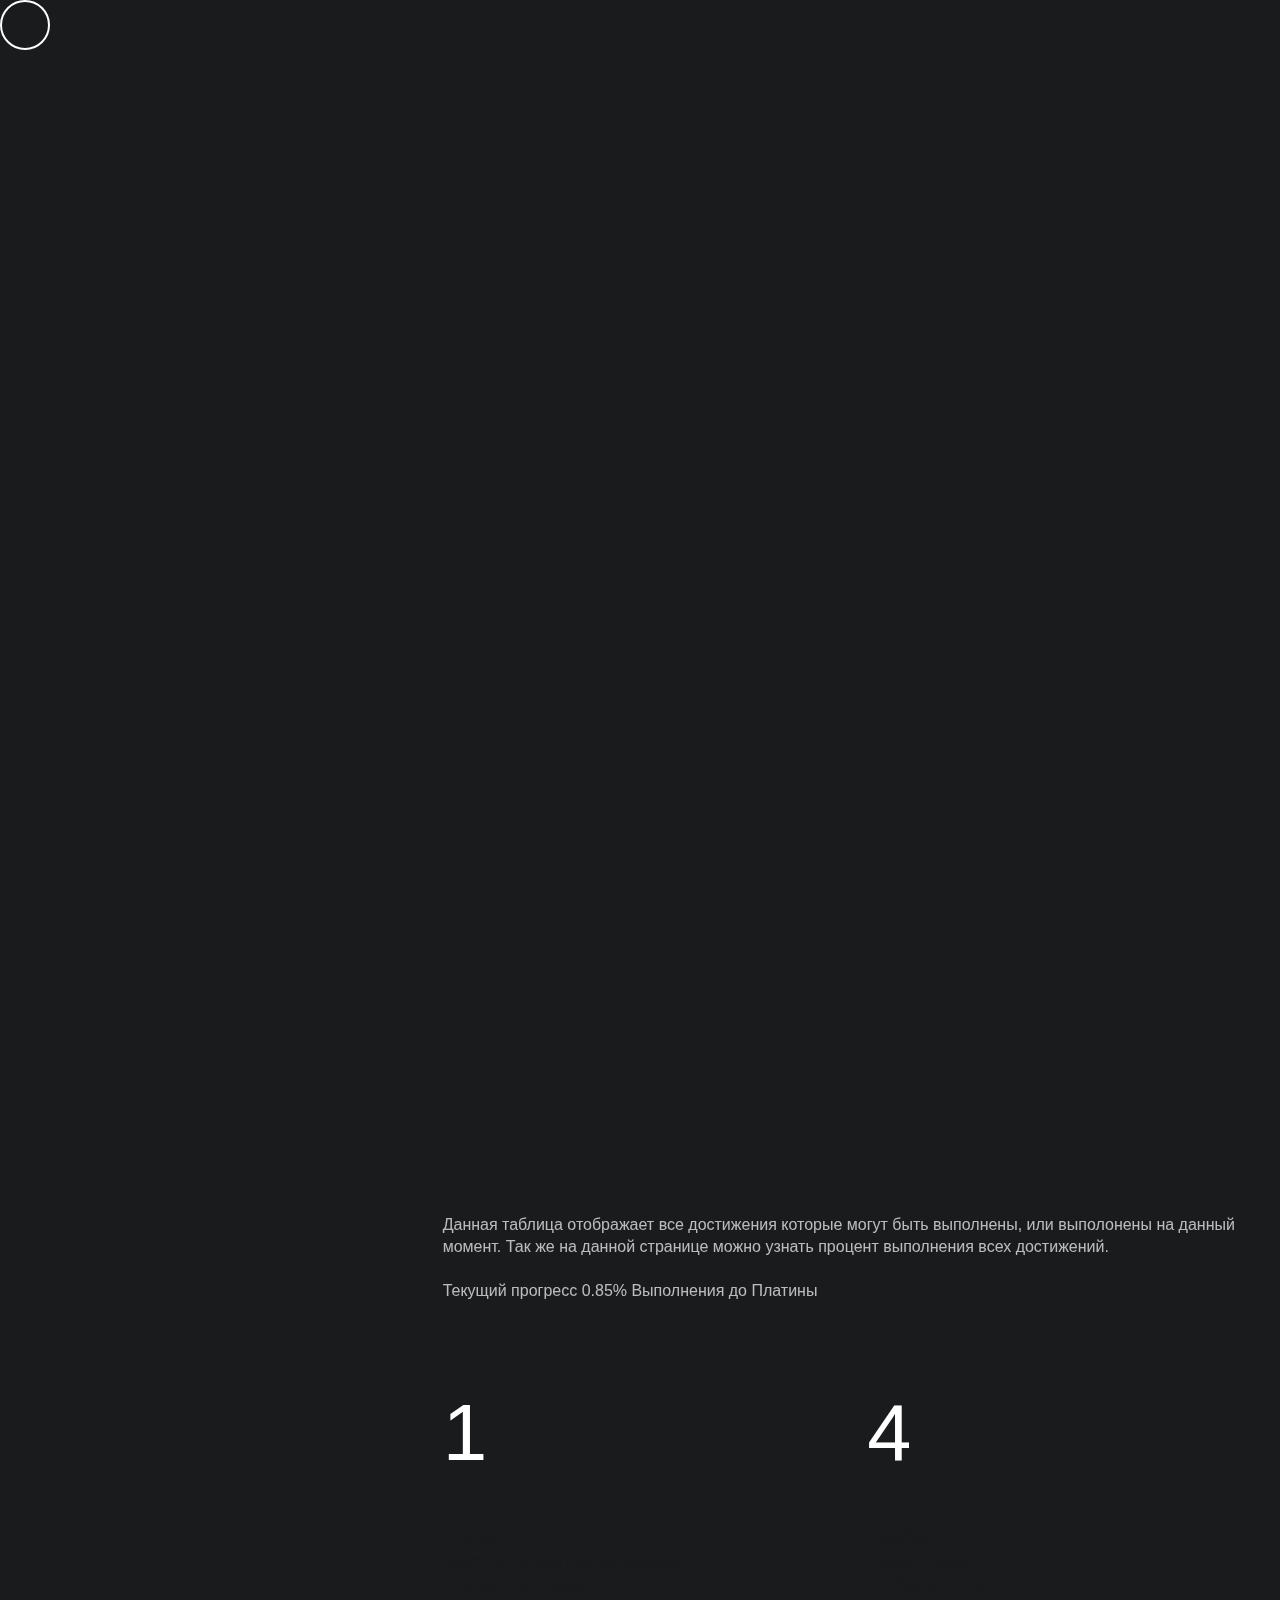
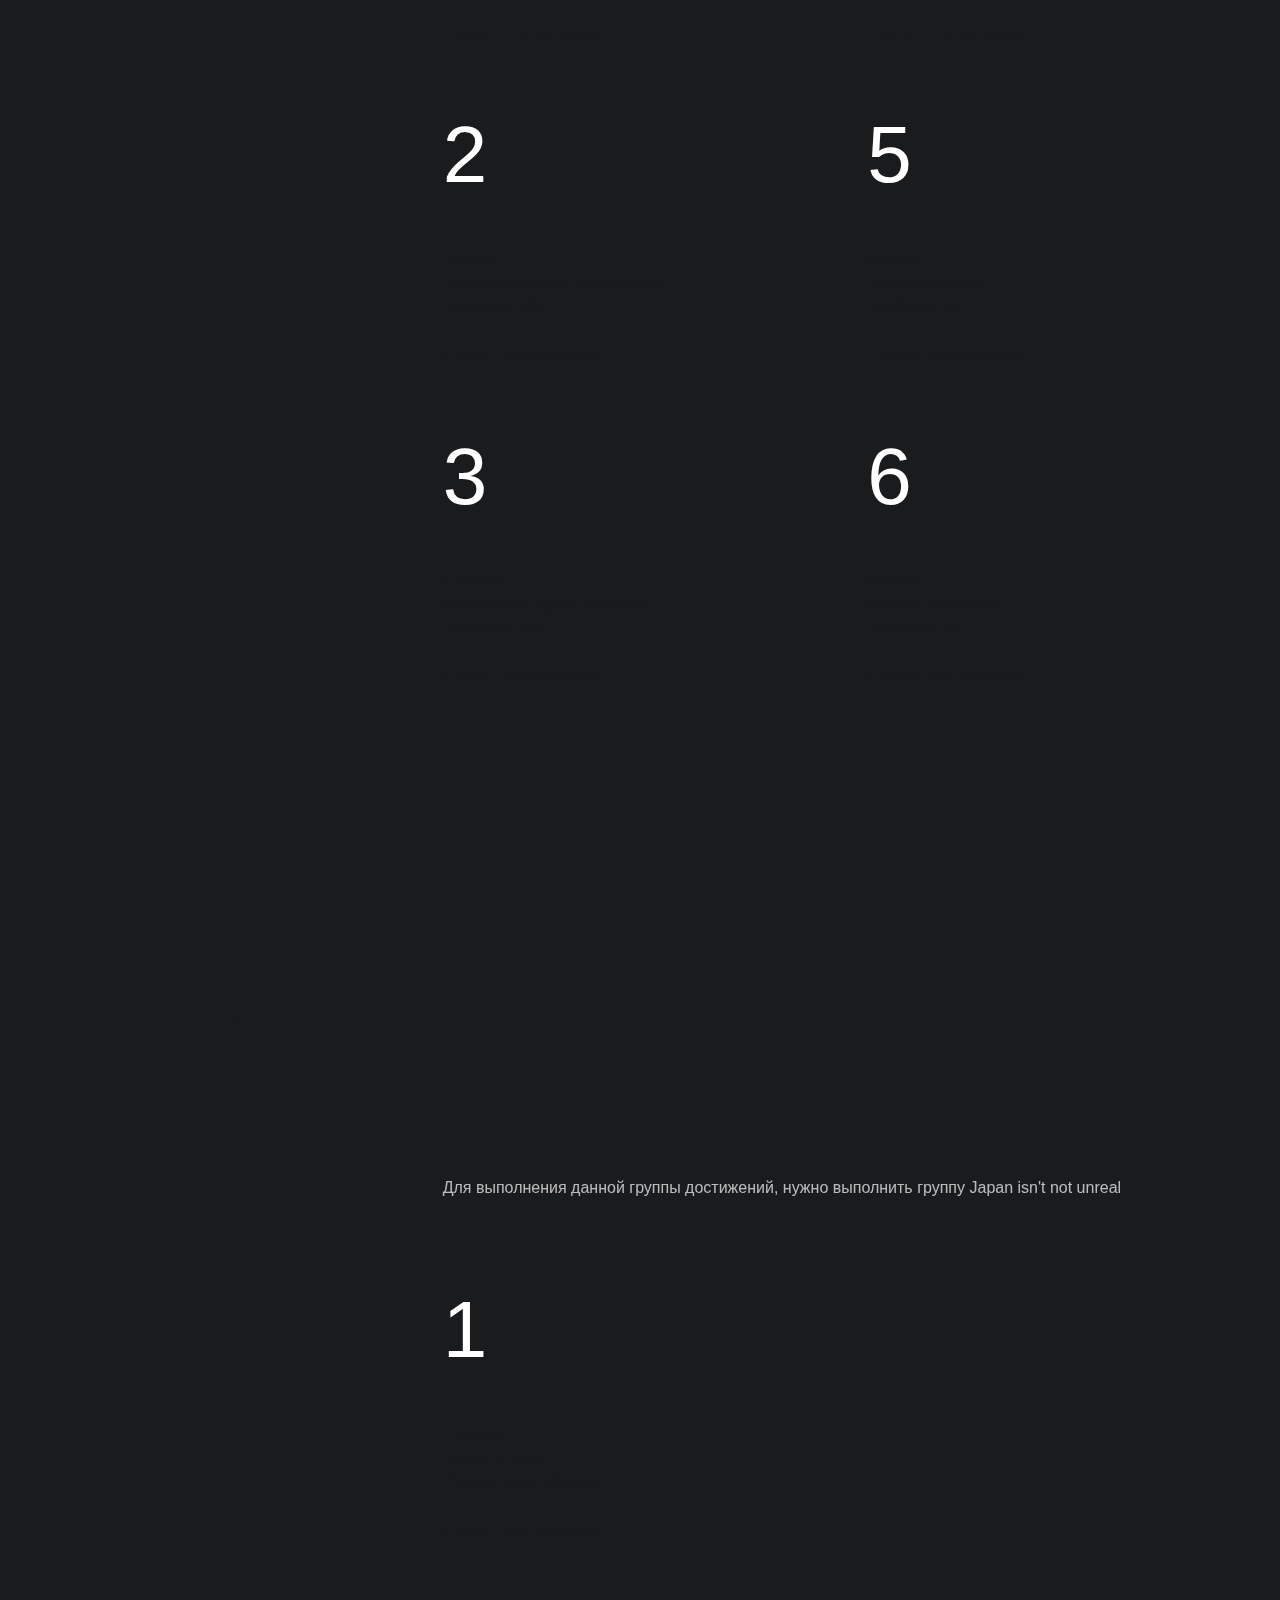
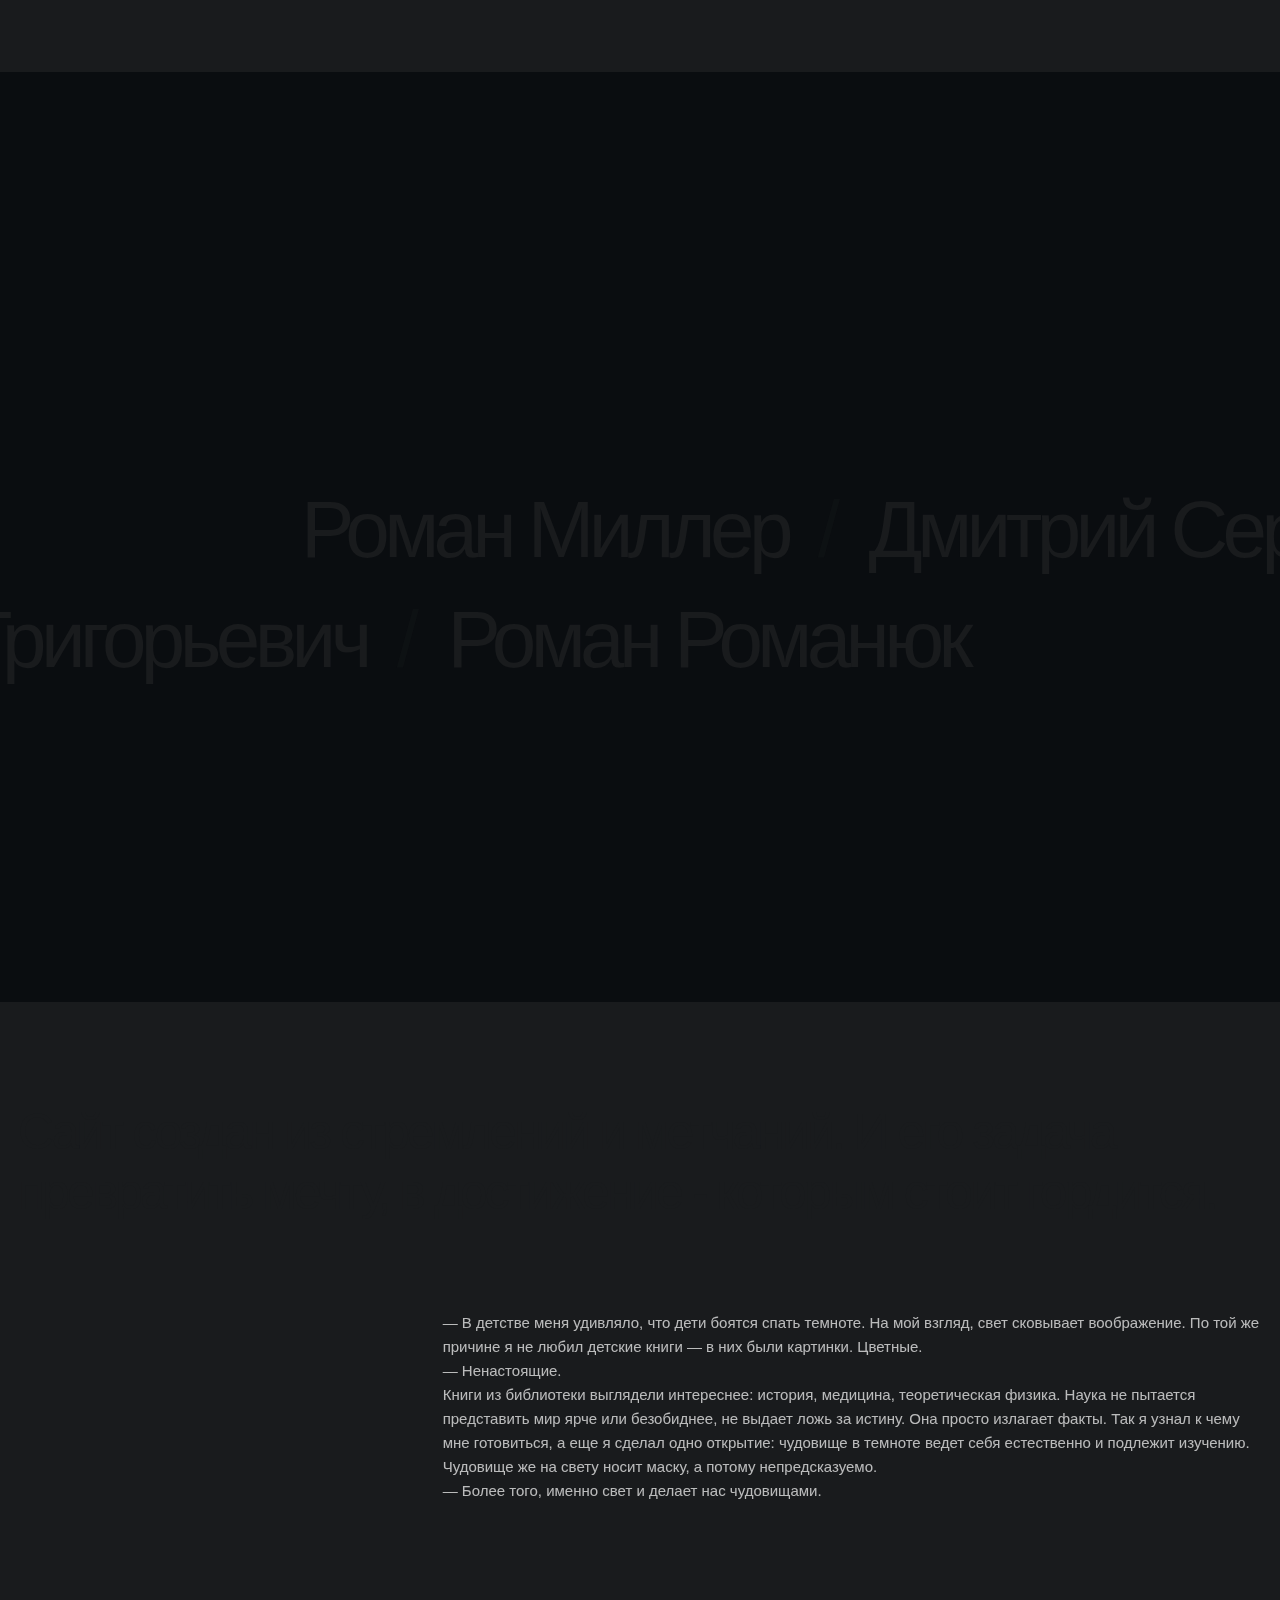
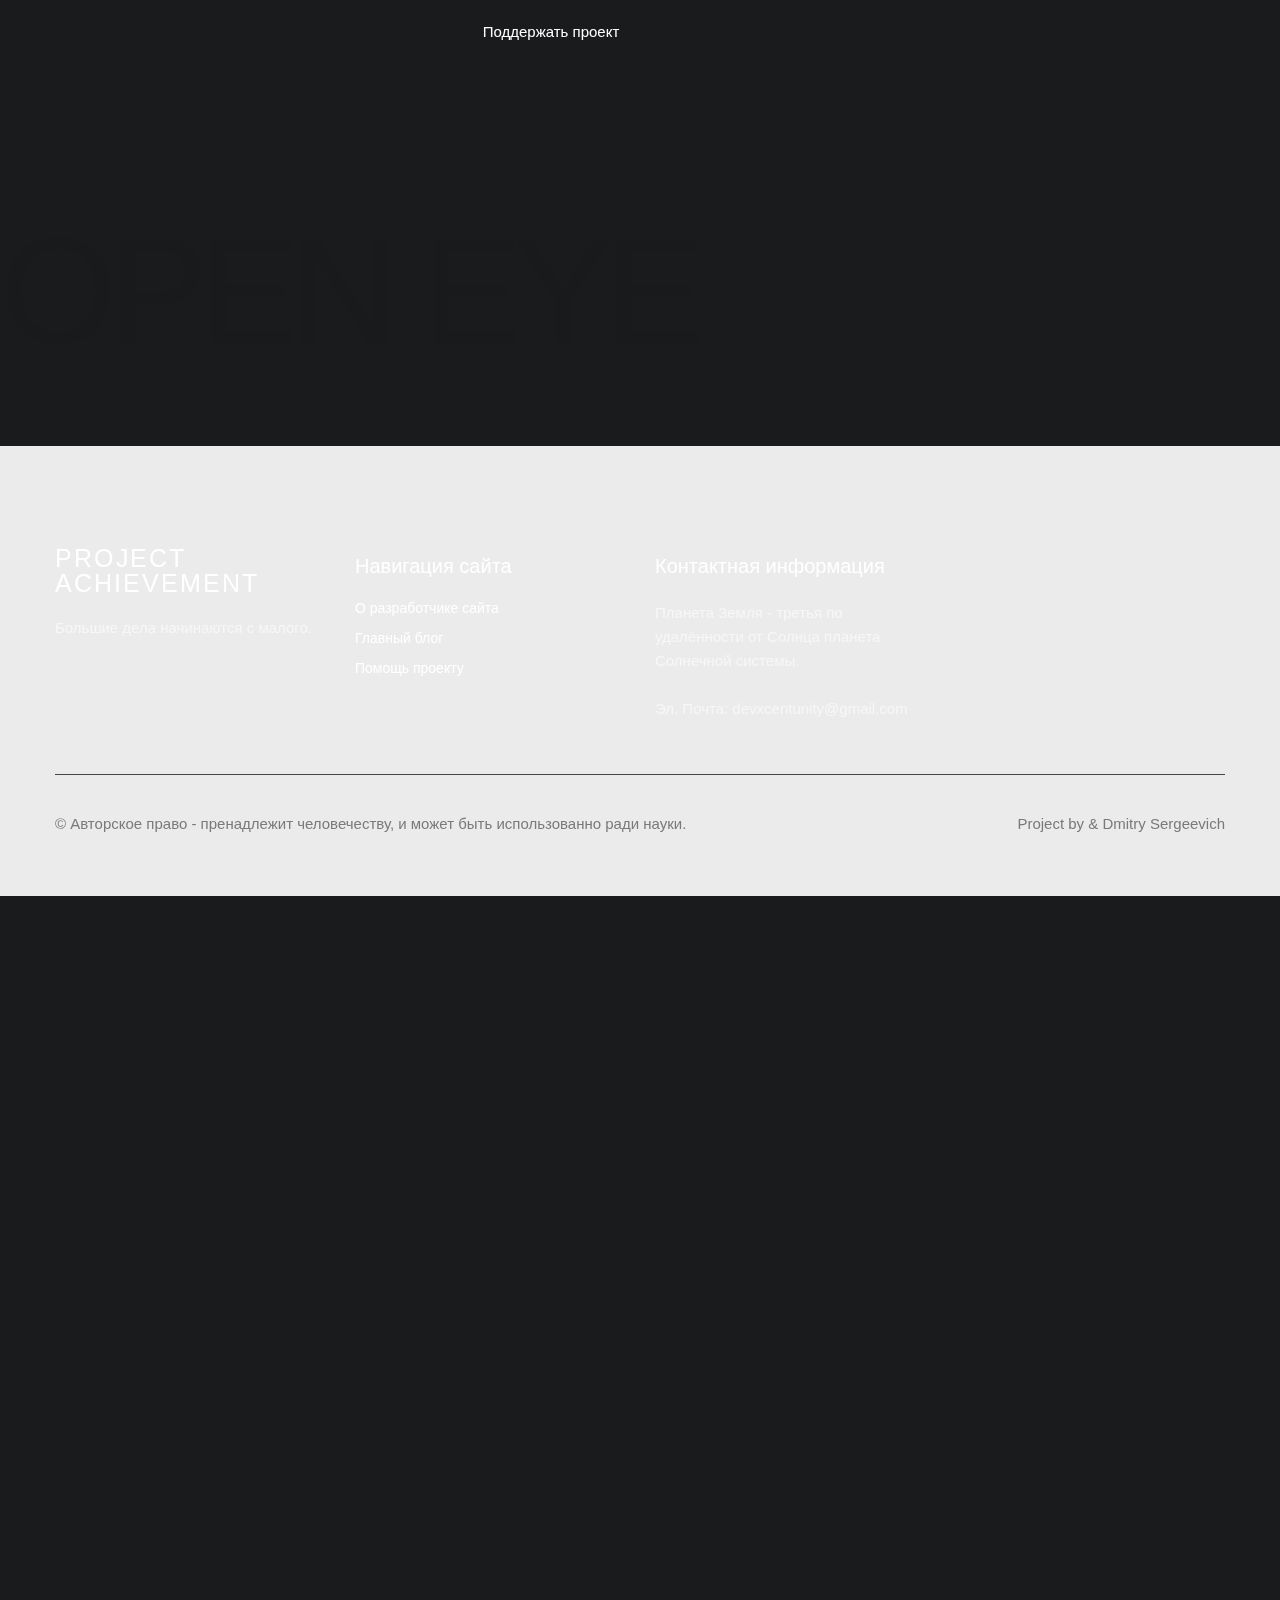
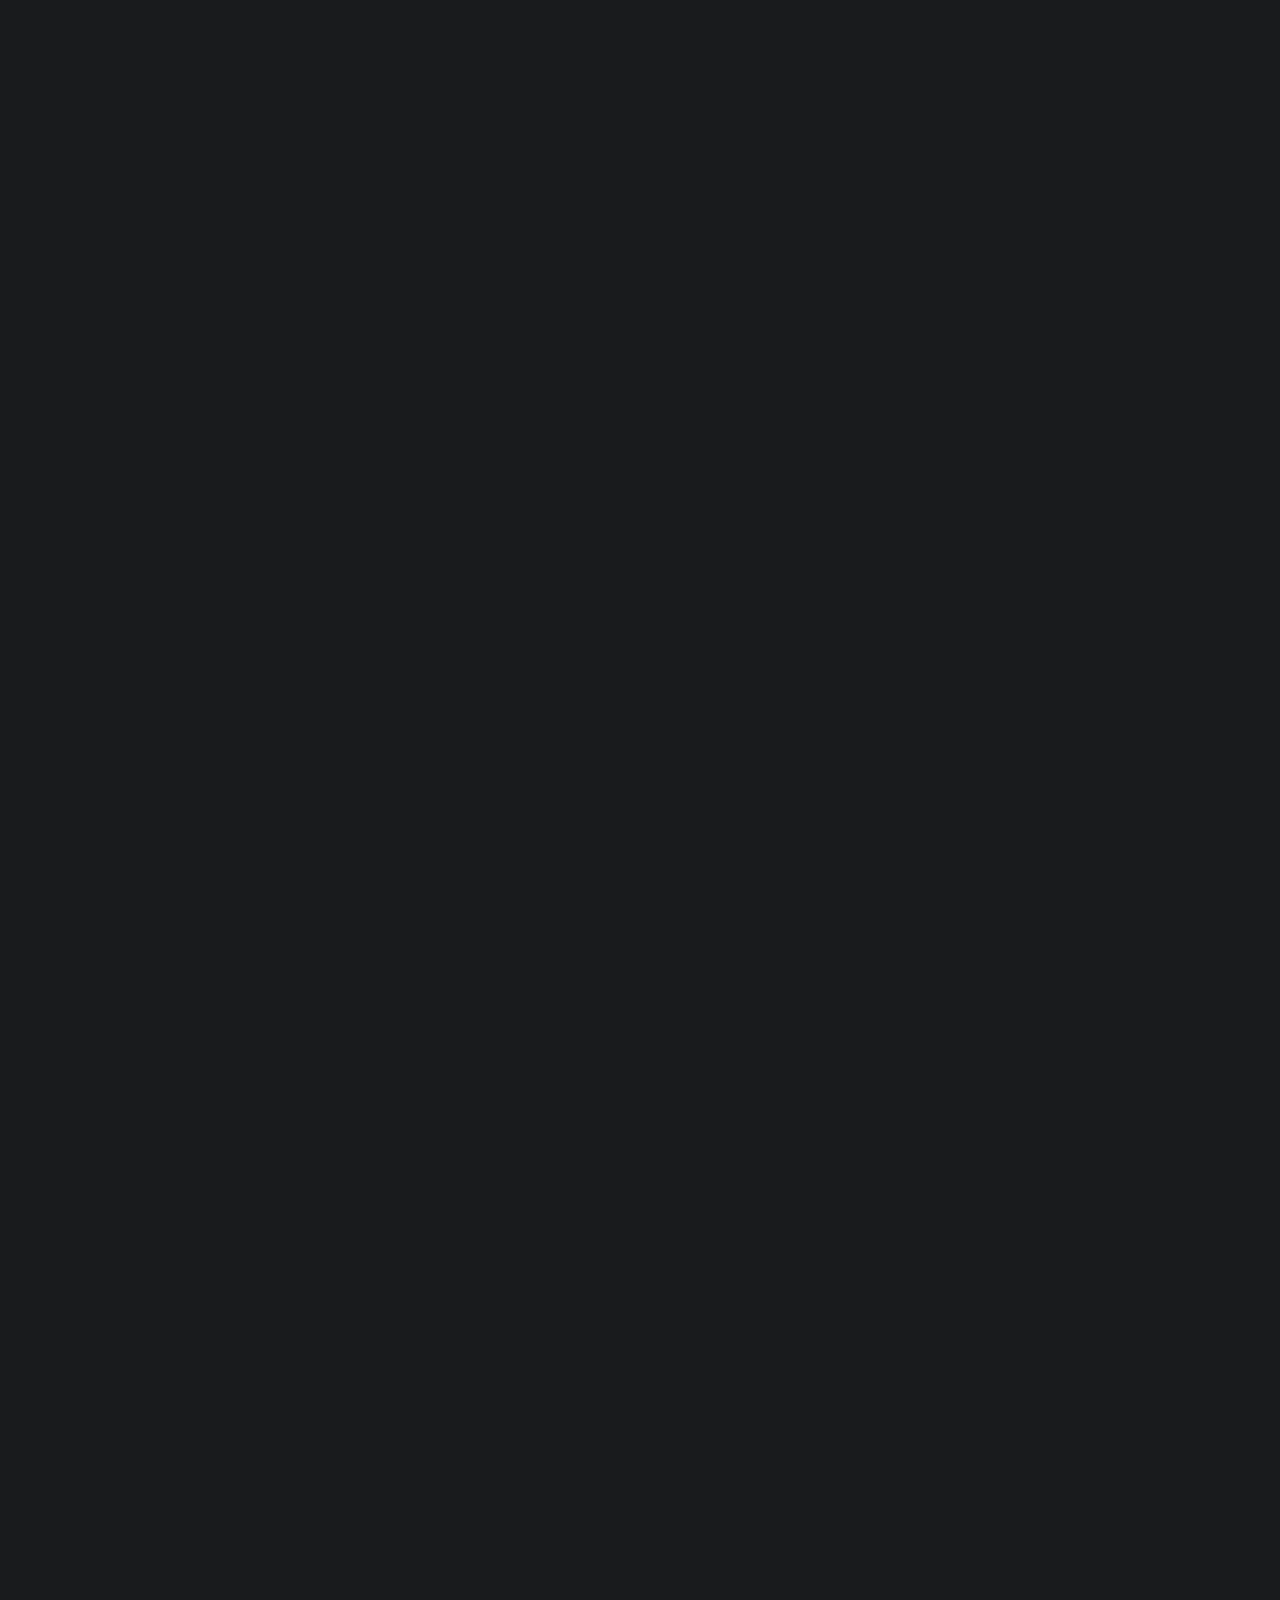
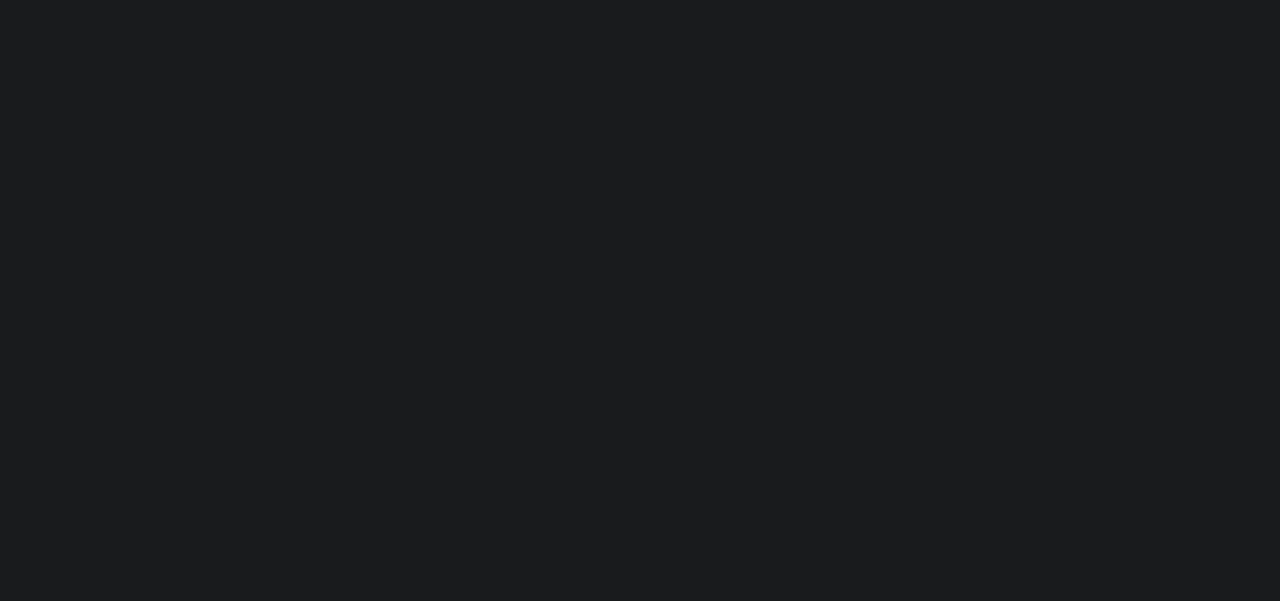
==== index.html @ 823f9129 "Add files via upload" ====
<!DOCTYPE html>
<html lang="en">
<head>
    <meta charset="utf-8">
    <title>Project Achievement</title>
	<link rel="canonical" href="index.html" />

    <meta name="author" content="Ditry Sergeevich">
    <meta name="description" content="Проект Достижение был разработан ради улучшения навыков программирования, а так же для увиличения интереса к своей цели, цель проекта показать людям мое стремление, к развитию и науке. ">
    <meta name="viewport" content="width=device-width, initial-scale=1">

	<meta property="og:locale" content="ru_RU" />
	<meta property="og:type" content="website" />
	<meta property="og:title" content="Project Achievement - или мои достижения в реальной жизни" />
	<meta property="og:description" content="Проект Достижение был разработан ради улучшения навыков программирования, а так же для увиличения интереса к своей цели, цель проекта показать людям мое стремление, к развитию и науке. " />
	<meta property="og:url" content="https://prjapan.github.io/" />
	<meta property="og:site_name" content="Project Achievement" />
	<meta property="og:image" content="images/home.jpg" />
	
    <link href="https://fonts.googleapis.com/css2?family=Saira:wght@100;200;300;400;500;600;700&display=swap" rel="stylesheet">
		<link href="style.css" rel="stylesheet">
		<link href="home.css" rel="stylesheet">
		
	
		
	
    <link rel="shortcut icon" href="images/favicon.png" />
    <link rel="apple-touch-icon" href="images/apple.png" />
	<script async src="https://www.googletagmanager.com/gtag/js?id=G-SWLYX9TBRK"></script>
	 
	<script>
	  window.dataLayer = window.dataLayer || [];
	  function gtag(){dataLayer.push(arguments);}
	  gtag('js', new Date());
	
	  gtag('config', 'G-SWLYX9TBRK');
	</script>
	
	<!-- Google Tag Manager -->
	<script>(function(w,d,s,l,i){w[l]=w[l]||[];w[l].push({'gtm.start':
	new Date().getTime(),event:'gtm.js'});var f=d.getElementsByTagName(s)[0],
	j=d.createElement(s),dl=l!='dataLayer'?'&l='+l:'';j.async=true;j.src=
	'https://www.googletagmanager.com/gtm.js?id='+i+dl;f.parentNode.insertBefore(j,f);
	})(window,document,'script','dataLayer','GTM-MPJGX4Z');</script>
	<!-- End Google Tag Manager -->
</head>
<body data-barba="wrapper" data-cursor="true" data-header-sticky="true" data-menu-style="overlay" data-page-layout="dark" data-header-layout="light" data-menu-layout="dark" data-footer-layout="dark" data-page-loader="true">
    
	<!-- Google Tag Manager (noscript) -->
	<noscript><iframe src="https://www.googletagmanager.com/ns.html?id=GTM-MPJGX4Z"
	height="0" width="0" style="display:none;visibility:hidden"></iframe></noscript>
	<!-- End Google Tag Manager (noscript) -->
	
	<div data-duration="5" class="alioth-page-loader" data-layout="dark">
        <span class="apl-background"></span>
        <div class="apl-count"></div>
    </div>
    <div class="alioth-page-transitions" data-layout="dark">
        <span class="apt-bg"></span>
        <div class="trans-text">Loading, please wait..</div>
    </div>
    <div data-dark-circle="rgba(25,27,29,.6)" data-dark-dot="#191b1d" data-light-circle="hsla(0,0%,100%,.2)" data-light-dot="#fff" id="mouseCursor">
        <div id="cursor"></div>
        <div id="dot"></div>
    </div>
    
    
    <div class="site-header">
        <div class="header-wrapper">
            <div class="site-branding">
                <div class="site-logo">
                    <a>
                        <div class="waviy">
							<span style="--i:1">P</span>
							<span style="--i:2">R</span>
							<span style="--i:3">O</span>
							<span style="--i:4">J</span>
							<span style="--i:5">E</span>
							<span style="--i:6">C</span>
							<span style="--i:7">T</span>
							<br>
                            <span style="--i:8">A</span>
                            <span style="--i:9">C</span>
                            <span style="--i:10">H</span>
                            <span style="--i:11">I</span>
                            <span style="--i:12">E</span>
                            <span style="--i:13">V</span>
                            <span style="--i:14">E</span>
                            <span style="--i:15">M</span>
                            <span style="--i:16">E</span>
							<span style="--i:17">N</span>
							<span style="--i:18">T</span>
                        </div>
                    </a>
                </div>
            </div>
			<div class="menu-toggle">
                <span class="toggle-line"></span>
                <span class="toggle-line"></span>
            </div>
            <div class="site-navigation">
                <span class="sub-back"><i class="icofont-long-arrow-left"></i></span>
                <ul class="menu main-menu">
                    <li class="menu-item"><a>Главная</a></li>
                    <li class="menu-item has-children"><a>Навигация сайта</a>
                        <ul class="sub-menu">
                            <li class="menu-item"><a href="about.html">О Проекте | Project Achievement</a></li>
                            <li class="menu-item"><a href="blog.html">Блог сайта</a></li>
                            <li class="menu-item"><a href="helpful.html">Помощь проекту</a></li>
                        </ul>
                    </li>
					<br>
					<br>
					<br>
					<li class="menu-item has-children"><a>Язык</a>
                        <ul class="sub-menu">
                            <li class="menu-item"><a href="en/index.html">Английский</a></li>
                            <li class="menu-item"><a>Русский</a></li>
                            <li class="menu-item"><a href="ua/index.html">Украинский</a></li>
                            <li class="menu-item"><a href="pl/index.html">Польский</a></li>
                            <li class="menu-item"><a href="ch/index.html">Китайский</a></li>
                            <li class="menu-item"><a href="jp/index.html">Японский</a></li>
                        </ul>
                    </li>
                </ul>
                <div class="menu-widget menu-widget-left">
                    <ul class="social-list">
                        <li><a href="https://t.me/neokatashi/" target="_blank">Telegram</a></li>
                        <!--<li><a href="nonurl" target="_blank">Instagram</a></li>-->
                        <li><a href="blog.html">Blogs</a></li>
                    </ul>
                </div>
                <div class="menu-widget menu-widget-right">
                    <div class="git-button">
                        <a href="blog.html">Open Eye!</a>
                    </div>
                </div>
            </div>
            <div class="header-widgets">
                <div class="header-widget">
                    <div class="header-cta-but">
                        <a data-hover="О Проекте" href="about.html">
                            О Проекте
                        </a>
                    </div>
                </div>
            </div>
        </div>
    </div>
	<div class="noise_effect"></div><div id="page" data-barba="container">
	<div id="content" class="page-content">
		
		
		<div class="section no-margin">
			<div class="wrapper-full no-gap no-margin">
				<div class="c-col-12 no-gap no-margin">
					<div data-animate="true" class="alioth-personal-head">
						<video playsinline autoplay muted loop poster="videos/poster.jpg" id="bgvid">
							<source src="videos/home.mp4" type="video/mp4">
						</video>
						<div class="video_content">
							<div class="aph-name">
								<span class="name-front">my life</span>
							</div>
							<div class="aph-details">
								<div class="aph-welc">Achievements in</div>
								<div class="aph-sub-text">
									Site was developed in 2023, to fulfill the "Achievements in My Life" project. Achievements - that everyone can see. To see and realize how much I want to achieve my goal. 
								</div>
							</div>
							<a class="circular-button scroller">
								<span>Далее<i class="icofont-arrow-down"></i></span>
							</a>
						</div>
					</div>
				</div>
			</div>
		</div>
		

		<div class="section" id="secondSec">
			<div class="wrapper indexing">
				<span class="a-empty-space hide_mobile" style="height: 150px"></span>
				<span class="a-empty-space hide_desktop" style="height: 80px"></span>
				<div class="c-col-12">
					<div class="text-wrapper">
						<h1 class="has-anim medium-title" data-stagger="0.01" data-duration="1.2" data-delay="0" data-animation="linesUp">
							Japan isn't not unreal.
						</h1>
					</div>
				</div>
				<div class="c-col-4 hide_mobile">
				</div>
				<div class="c-col-8">
					<div class="text-wrapper">
						<h6 style="color: rgba(255, 255, 255, .7);" class="has-anim" data-stagger="0.05" data-duration="1.25" data-delay="1" data-animation="linesUp">
							Данная таблица отображает все достижения которые могут быть выполнены, или выполонены на данный момент. Так же на данной странице можно узнать процент выполнения всех достижений.
							<br><br>Текущий прогресс 0.85%
							Выполнения до Платины
						</h6>
					</div>
					<span class="a-empty-space" style="height: 30px"></span>
					<span data-color="hsla(0,0%,100%,.4)" data-anim="true" class="alioth-seperator"></span>
					<span class="a-empty-space" style="height: 30px"></span>
				</div>
				<div class="c-col-4 hide_mobile">
				</div>
				<div class="c-col-4">
					<div data-delay="0" class="a-number-counter">
						<div class="ac-number">1</div>
						<span class="ac-sign"></span>
						<div class="ac-title">Платина<br>Красное солнце над фудзиямой.<br>"Собрать все деньги"<br><br>Статус : Не получено</div>
					</div>
					<span class="a-empty-space counter_empty_height"></span>
					<div data-delay="0" class="a-number-counter">
						<div class="ac-number">2</div>
						<span class="ac-sign"></span>
						<div class="ac-title">Золото<br>Надежда умирает последней.<br>"Собрать 50%"<br><br>Статус : Не получено</div>
					</div>
					<span class="a-empty-space counter_empty_height"></span>
					<div data-delay="0" class="a-number-counter">
						<div class="ac-number">3</div>
						<span class="ac-sign"></span>
						<div class="ac-title">Серебро<br>И восстанет душа из пепла.<br>"Собрать 25%"<br><br>Статус : Не получено</div>
					</div>
				</div>
				<div class="c-col-4">
					<div data-delay="0" class="a-number-counter">
						<div class="ac-number">4</div>
						<span class="ac-sign"></span>
						<div class="ac-title">Серебро<br>Время - деньги.<br>"Собрать 12,5%"<br><br>Статус : Не получено</div>
					</div>
					<span class="a-empty-space counter_empty_height"></span>
					<div data-delay="0" class="a-number-counter">
						<div class="ac-number">5</div>
						<span class="ac-sign"></span>
						<div class="ac-title">Бронза<br>Самое сложное.<br>"Собрать 5%"<br><br>Статус : Не получено</div>
					</div>
					<span class="a-empty-space counter_empty_height"></span>
					<div data-delay="0" class="a-number-counter">
						<div class="ac-number">6</div>
						<span class="ac-sign"></span>
						<div class="ac-title">Бронза<br>Начало положено.<br>"Собрать 1%"<br><br>Статус : Не получено</div>
					</div>
				</div>
			</div>
		</div>

		<div class="section" id="secondSec">
			<div class="wrapper indexing">
				<span class="a-empty-space hide_mobile" style="height: 150px"></span>
				<span class="a-empty-space hide_desktop" style="height: 80px"></span>
				<div class="c-col-12">
					<div class="text-wrapper">
						<h1 class="has-anim medium-title" data-stagger="0.01" data-duration="1.2" data-delay="0" data-animation="linesUp">
							What now ?
						</h1>
					</div>
				</div>
				<div class="c-col-4 hide_mobile">
				</div>
				<div class="c-col-8">
					<div class="text-wrapper">
						<h6 style="color: rgba(255, 255, 255, .7);" class="has-anim" data-stagger="0.05" data-duration="1.25" data-delay="1" data-animation="linesUp">
							<br><br>Для выполнения данной группы достижений, нужно выполнить группу Japan isn't not unreal
						</h6>
					</div>
					<span class="a-empty-space" style="height: 30px"></span>
					<span data-color="hsla(0,0%,100%,.4)" data-anim="true" class="alioth-seperator"></span>
					<span class="a-empty-space" style="height: 30px"></span>
				</div>
				<div class="c-col-4 hide_mobile">
				</div>
				<div class="c-col-4">
					<div data-delay="0" class="a-number-counter">
						<div class="ac-number">1</div>
						<span class="ac-sign"></span>
						<div class="ac-title">Платина<br>Triage at dawn.<br>"Прилететь в Японию"<br><br>Статус : Не получено</div>
					</div>
				</div>
			</div>
		</div>

		<div class="section home_portfolio_section hide_mobile">
			<div class="wrapper-full no-margin indexing">
				<div class="c-col-12 no-gap">
					<div class="portfolio-showcase showcase-wall" data-barba-namespace="sc-wall">
						<div class="wall-projects">
							<div class="wall-projects-top">
								
								<div class="wall-project">
									<a href="index.html#">
										<div class="project-title">Роман Миллер</div>
									</a>
									<div class="project-image">
										<img alt="img" src="images/games/8.jpg">
									</div>
									<!--<div class="project-image">
										<div class="showcase-video" data-plyr-provider="vimeo" data-plyr-embed-id="698845713"></div>
									</div>-->
								</div>
								
								<div class="wall-project">
									<a href="index.html#">
										<div class="project-title">Дмитрий Сергеевич</div>
									</a>
									<div class="project-image">
										<img alt="img" src="images/games/1.jpg">
									</div>
								</div>

								<div class="wall-project">
									<a href="index.html#">
										<div class="project-title">Сергей Нечаев</div>
									</a>
									<div class="project-image">
										<img alt="img" src="images/games/2.jpg">
									</div>
								</div>

								<div class="wall-project">
									<a href="index.html#">
										<div class="project-title">Алексей Волинец</div>
									</a>
									<div class="project-image">
										<img alt="jpg" src="images/games/3.jpg">
									</div>
								</div>

								<div class="wall-project">
									<a href="index.html#">
										<div class="project-title">Андрей Иванов</div>
									</a>
									<div class="project-image">
										<img alt="jpg" src="images/games/4.jpg">
									</div>
								</div>

								

							</div>
							<div class="wall-projects-bottom">
								
								<div class="wall-project">
									<a href="index.html#">
										<div class="project-title">Николай Юрьевич</div>
									</a>
									<div class="project-image">
										<img alt="jpg" src="images/games/5.jpg">
									</div>
								</div>
								
								<div class="wall-project">
									<a href="index.html#">
										<div class="project-title">Иван Мельник</div>
									</a>
									<div class="project-image">
										<img alt="jpg" src="images/games/6.jpg">
									</div>
								</div>

								
								<div class="wall-project">
									<a href="index.html#">
										<div class="project-title">Юрий Привалов</div>
									</a>
									<div class="project-image">
										<img alt="jpg" src="images/games/7.jpg">
									</div>
								</div>

								<div class="wall-project">
									<a href="index.html#">
										<div class="project-title">Алексей Григорьевич</div>
									</a>
									<div class="project-image">
										<img alt="jpg" src="images/games/10.jpg">
									</div>
								</div>

								<div class="wall-project">
									<a href="index.html#">
										<div class="project-title">Роман Романюк</div>
									</a>
									<div class="project-image">
										<img alt="jpg" src="images/games/9.jpg">
									</div>
								</div>
								



							</div>
						</div>
						<div class="wall-images"></div>
					</div>
				</div>
			</div>
		</div>

		<div class="section">
			<div class="wrapper indexing">
				<div class="c-col-12">
					<div class="text-wrapper">
						<h1 class="has-anim small-title" data-stagger="0.01" data-duration="1.2" data-delay="0" data-animation="linesUp">
							Сайт создан из стремлений и метчаний. И его задача превратить мечту, в достижение - которым стоит гордится.
						</h1>
					</div>
				</div>
				<div class="c-col-4 hide_mobile">
				</div>
				<div class="c-col-8">
					<div class="text-wrapper">
						<p style="color: rgba(255, 255, 255, .7);" class="has-anim" data-stagger="0.05" data-duration="1.25" data-delay="1" data-animation="linesUp">
							— В детстве меня удивляло, что дети боятся спать темноте. На мой взгляд, свет сковывает воображение. По той же причине я не любил детские книги — в них были картинки. Цветные.
                            <br>— Ненастоящие.
                            <br>Книги из библиотеки выглядели интереснее: история, медицина, теоретическая физика. Наука не пытается представить мир ярче или безобиднее, не выдает ложь за истину. Она просто излагает факты. Так я узнал к чему мне готовиться, а еще я сделал одно открытие: чудовище в темноте ведет себя естественно и подлежит изучению. Чудовище же на свету носит маску, а потому непредсказуемо.
                            <br>— Более того, именно свет и делает нас чудовищами.
						</p>
						<!--<span class="a-empty-space hide_desktop" style="height: 20px"></span>-->
					</div>
					<span class="a-empty-space" style="height: 30px"></span>
					<span data-color="hsla(0,0%,100%,.4)" data-anim="true" class="alioth-seperator"></span>
					<span class="a-empty-space" style="height: 30px"></span>

					<div class="a-button style_1"><span class="button-overlay" style="top: 1467px; left: 27px; height: 0%; width: 0%;"></span>
						<a href="https://send.monobank.ua/jar/AA94dJri2L">Поддержать проект</a>
						<i class="icofont-arrow-right"></i>
					</div> 
				</div>


			</div>
		</div>


		<div class="section">
			<div class="wrapper-full no-margin indexing">
				<div class="c-col-12 no-gap no-margin">
					<div class="alioth-page-nav">
						<a>
							<div class="page-title">OPEN EYE</div>
							<!--<div class="page-sub-title">Request for a Quotation</div>-->
						</a>
					</div>
				</div>
			</div>
		</div>


	</div>
</div>
    <div id="footer" class="site-footer section">
        <div class="wrapper indexing">
            <div class="c-col-3 footer-widget footer_brand">
                <div class="footer-logo">
                    <a>
                        <div class="waviy">
							<span style="--i:1">P</span>
							<span style="--i:2">R</span>
							<span style="--i:3">O</span>
							<span style="--i:4">J</span>
							<span style="--i:5">E</span>
							<span style="--i:6">C</span>
							<span style="--i:7">T</span>
							<br>
                            <span style="--i:8">A</span>
                            <span style="--i:9">C</span>
                            <span style="--i:10">H</span>
                            <span style="--i:11">I</span>
                            <span style="--i:12">E</span>
                            <span style="--i:13">V</span>
                            <span style="--i:14">E</span>
                            <span style="--i:15">M</span>
                            <span style="--i:16">E</span>
							<span style="--i:17">N</span>
							<span style="--i:18">T</span>
                        </div>
                    </a>
                </div>
                <p style="color: rgba(255, 255, 255, .6);">
                    Большие дела начинаются с малого.
                </p>
            </div>

			<div class="c-col-3 footer-widget">
                <p class="footer_widget_title">
                    Навигация сайта
                </p>
                <div class="social-list-widget">
                    <ul>
                        <li><a href="contact.html">О разработчике сайта</a></li>
                        <li><a href="blog.html">Главный блог</a></li>
                        <li><a href="helpful.html">Помощь проекту</a></li>
                    </ul>
                </div>
            </div>

			<div class="c-col-3 footer-widget">
                <p class="footer_widget_title">
                    Контактная информация
                </p>
                <p style="color: rgba(255, 255, 255, .6);">
                    Планета Земля - третья по удалённости от Солнца планета Солнечной системы.
                    <br><br>
                    Эл. Почта: devxcentunity@gmail.com
                </p>
            </div>

            <div class="c-col-12 footer_credit_container">
                <hr>
            </div>
            <div class="c-col-8 footer_credit_left">
                <p>&copy; Авторское право - пренадлежит человечеству, и может быть использованно ради науки. </p>
            </div>
            <div class="c-col-4 footer_credit_right">
                <p>
                    <a href="https://t.me/neokatashi/" target="_blank">Project by</a> & 
                    <a href="https://t.me/neokatashi/" target="_blank">Dmitry Sergeevich</a>
                </p>
            </div>


        </div>

    </div>
	<link href="css/plugins.css" rel="stylesheet">
	<script src="js/jquery.min.js"></script>
    <script src="js/plugins.js"></script>
    <script src="js/barba.js"></script>
    <script src="js/gsap.js"></script>
    <script src="js/scripts.js"></script>
      
</body>
</html>
---- style.css ----
html,
body,
div,
span,
applet,
object,
iframe,
h1,
h2,
h3,
h4,
h5,
h6,
p,
blockquote,
pre,
a,
abbr,
acronym,
address,
big,
cite,
code,
del,
dfn,
em,
img,
ins,
kbd,
q,
s,
samp,
small,
strike,
strong,
sub,
sup,
tt,
var,
b,
u,
i,
center,
dl,
dt,
dd,
ol,
ul,
li,
fieldset,
form,
label,
legend,
table,
caption,
tbody,
tfoot,
thead,
tr,
th,
td,
article,
aside,
canvas,
details,
embed,
figure,
figcaption,
footer,
header,
hgroup,
menu,
nav,
output,
ruby,
section,
summary,
time,
mark,
audio,
video {
    margin: 0;
    padding: 0;
    border: 0;
    font-size: 100%;
    font: inherit;
    vertical-align: baseline;
}

/* HTML5 display-role reset for older browsers */
article,
aside,
details,
figcaption,
figure,
footer,
header,
hgroup,
menu,
nav,
section {
    display: block;
}

a{
outline:none !important;
}

body {
    line-height: 1;

}

.initial_display, .single-image{
display:none;
}

.initial_display.loaded_display, .single-image.parallax_wrapper{
display:block;
}

ol,
ul {
    list-style: disc;
    padding-left: 1.3em
}

ul li,
ol li {
    padding-bottom: 1em
}

blockquote,
q {
    quotes: none;
}

blockquote:before,
blockquote:after,
q:before,
q:after {
    content: '';
    content: none;
}

table {
    border-collapse: collapse;
    border-spacing: 0;
}

a{
    text-decoration: none;
    color: #fff;
}

/*! normalize.css v8.0.1 | MIT License | github.com/necolas/normalize.css */

/* Document
   ========================================================================== */

/**
 * 1. Correct the line height in all browsers.
 * 2. Prevent adjustments of font size after orientation changes in iOS.
 */

html {
    line-height: 1.15;
    /* 1 */
    -webkit-text-size-adjust: 100%;
    /* 2 */
}

.noise_effect{
    position: fixed;
    top: 0;
    left: 0;
    width: 100%;
    height: 100vh;
    z-index: 1;
}

.noise_effect:after {
    animation: grain .5s steps(1) infinite;
    background-image:url(images/noise.png);
    content: "";
    height: 300%;
    left: -50%;
    position: fixed;
    top: -110%;
    width: 300%;
  }
  
  @keyframes grain {
    0%, 100% { transform:translate(0, 0) }
    10% { transform:translate(-5%, -10%) }
    10% { transform:translate(-5%, -10%) }
    20% { transform:translate(-15%, 5%) }
    30% { transform:translate(7%, -25%) }
    40% { transform:translate(-5%, 25%) }
    50% { transform:translate(-15%, 10%) }
    60% { transform:translate(15%, 0%) }
    70% { transform:translate(0%, 15%) }
    80% { transform:translate(3%, 35%) }
    90% { transform:translate(-10%, 10%) }
  }


/* Sections
   ========================================================================== */

/**
 * Remove the margin in all browsers.
 */

body {
    margin: 0;
    font-family: 'Saira', sans-serif;
    color: #fff;
	background-color: #191b1d;
}



body,
html {
    font-size: 15px;
    overflow-x: hidden
}

/**
 * Render the `main` element consistently in IE.
 */

main {
    display: block;
}

/**
 * Correct the font size and margin on `h1` elements within `section` and
 * `article` contexts in Chrome, Firefox, and Safari.
 */

h1 {
    font-size: 2em;
    /*    margin: 0.67em 0;*/
}

/* Grouping content
   ========================================================================== */

/**
 * 1. Add the correct box sizing in Firefox.
 * 2. Show the overflow in Edge and IE.
 */

hr {
    -webkit-box-sizing: content-box;
    box-sizing: content-box;
    /* 1 */
    height: 0;
    /* 1 */
    overflow: visible;
    /* 2 */
}

/**
 * 1. Correct the inheritance and scaling of font size in all browsers.
 * 2. Correct the odd `em` font sizing in all browsers.
 */

pre {
    /* 1 */
    font-size: 1em;
    /* 2 */
}

/* Text-level semantics
   ========================================================================== */

/**
 * Remove the gray background on active links in IE 10.
 */

a {
    background-color: transparent;
}

/**
 * 1. Remove the bottom border in Chrome 57-
 * 2. Add the correct text decoration in Chrome, Edge, IE, Opera, and Safari.
 */

abbr[title] {
    border-bottom: none;
    /* 1 */
    text-decoration: underline;
    /* 2 */
    -webkit-text-decoration: underline dotted;
    text-decoration: underline dotted;
    /* 2 */
}

/**
 * Add the correct font weight in Chrome, Edge, and Safari.
 */

b,
strong {
    font-weight: bolder;
}

/**
 * 1. Correct the inheritance and scaling of font size in all browsers.
 * 2. Correct the odd `em` font sizing in all browsers.
 */

code,
kbd,
samp {
    /* 1 */
    font-size: 1em;
    /* 2 */
}

/**
 * Add the correct font size in all browsers.
 */

small {
    font-size: 80%;
}

/**
 * Prevent `sub` and `sup` elements from affecting the line height in
 * all browsers.
 */

sub,
sup {
    font-size: 75%;
    line-height: 0;
    position: relative;
    vertical-align: baseline;
}

sub {
    bottom: -0.25em;
}

sup {
    top: -0.5em;
}

/* Embedded content
   ========================================================================== */

/**
 * Remove the border on images inside links in IE 10.
 */

img {
    border-style: none;
}






/* Interactive
   ========================================================================== */

/*
 * Add the correct display in Edge, IE 10+, and Firefox.
 */

details {
    display: block;
}

/*
 * Add the correct display in all browsers.
 */

summary {
    display: list-item;
}

/* Misc
   ========================================================================== */

/**
 * Add the correct display in IE 10+.
 */

template {
    display: none;
}

/**
 * Add the correct display in IE 10.
 */

[hidden] {
    display: none;
}

/*------------------------------------------------------------------
# Typography
-------------------------------------------------------------------**/

h1,
h2,
h3,
h4 {
    color: #191b1d;
    margin-bottom: 1em;
}

body.dark h1,
body.dark h2,
body.dark h3,
body.dark h4,
body.dark h5,
body.dark h6,
body.dark p {
    color: #fff
}

h1.big-title {
    font-size: 90px;
    font-style: normal;
    font-weight: 200;
    line-height: 100px;
    margin-left: 10px;
    margin-top: 20px;
    margin-bottom: 69px;
    padding-right: 10px;
}

h1.medium-title {
    font-size: 70px;
    font-style: normal;
    font-weight: 200;
    line-height: 80px;
    margin-bottom: 69px;
    padding-right: 10px;
}

@media only screen and (max-width: 1599px) {
    h1.medium-title {
        font-size: 60px;
        font-style: normal;
        font-weight: 200;
        line-height: 75px;
        margin-bottom: 59px;
        padding-right: 10px;
        margin-left: 10px;
    }
}


h1 {
    font-size: 48px;
    line-height: 65px;
    font-weight: 200;
    letter-spacing: -0.06em;
}

h2 {
    font-size: 36px;
    line-height: 50px;
    font-weight: 200;
    letter-spacing: -0.06em;
}

h3 {
    font-size: 30px;
    line-height: 40px;
    margin-left: -1px;
    font-weight: 200;
    letter-spacing: -0.05em;
}

h4 {
    font-size: 24px;
    line-height: 35px;
    margin-left: -1px;
    font-weight: 200;
    letter-spacing: -0.05em;
}

h5 {
    font-size: 18px;
    line-height: 28px;
    margin-left: -1px;
    font-weight: normal;
    margin-bottom: 1em;
}

h6 {
    font-size: 16px;
    line-height: 22px;
    margin: 0;
}

p {
    line-height: 24px;
    margin-bottom: 15px
}

.numbers-wrapper span, .numbers-wrapper, .ac-sign span{
        font-weight: 200;
        letter-spacing: normal;
}


/*------------------------------------------------------------------
# Cursor
-------------------------------------------------------------------**/

#mouseCursor {
    width: 50px;
    height: 50px;
    display: block;
    position: fixed;
    z-index: 9999999;
    pointer-events: none;
    -webkit-transform: translate3d(0, 0, 0);
    transform: translate3d(0, 0, 0)
}

#cursor {
    width: 100%;
    height: 100%;
    display: block;
    position: absolute;
    border-radius: 50%;
    -webkit-box-sizing: border-box;
    box-sizing: border-box;
    border-width: 2px;
    border-style: solid
}


#dot {
    display: block;
    position: absolute;
    width: 5px;
    height: 5px;
    border-radius: 50%;
    top: 50%;
    left: 50%;
    -webkit-transform: translate(-50%, -50%);
    -ms-transform: translate(-50%, -50%);
    transform: translate(-50%, -50%);
}

div#mouseCursor i {
    position: absolute;
    top: 50%;
    left: 50%;
    -webkit-transform: translate(-50%, -50%) scale(0);
    -ms-transform: translate(-50%, -50%) scale(0);
    transform: translate(-50%, -50%) scale(0);
    font-size: 35px;
}

/*------------------------------------------------------------------
# General
-------------------------------------------------------------------**/
/*------------------------------------------------------------------
# Page Loader
-------------------------------------------------------------------**/

body.loading {
    pointer-events: none;
}

.alioth-page-loader {
    position: fixed;
    width: 100vw;
    height: 100vh;
    top: 0;
    left: 0;
    z-index: 888;
}

.alioth-page-loader .apl-wrapper {
    position: fixed;
    bottom: 10%;
    left: 8.5%;
    width: 100%;
    height: 200px;
    z-index: 9999999;
}

span.apl-background {
    position: fixed;
    top: 0;
    left: 0;
    background: #191b1d;
    width: 100%;
    height: 100%;
    z-index: -15;
}

.alioth-page-loader.light span.apl-background {
    background: #ebebeb
}

.apl-count {
    position: fixed;
    bottom: 0;
    left: -4%;
}

.apl-loading > span {
    display: inline-block;
    overflow: hidden;
}

.apl-load-word {
    -webkit-transform: translateY(100%);
    -ms-transform: translateY(100%);
    transform: translateY(100%)
}

.apl-text {
    font-size: 65px;
    line-height: 75px;
    font-weight: 400;
    letter-spacing: -0.06em;
    white-space: nowrap;
    color: #191b1d;
    z-index: 3;
    visibility: hidden;
    display: block;
    position: fixed;
    top: 50%;
    left: 0;
    -webkit-transform: translateY(-50%) translateX(500px);
    -ms-transform: translateY(-50%) translateX(500px);
    transform: translateY(-50%) translateX(500px)
}

.apl-count {
    position: absolute;
    font-size: 250px;
    color: #fff;
    font-weight: 100;
    text-align: center
}


.apl-count .apl-num {
    display: block;
    overflow: hidden;
    float: left;
    height: 250px;
}

.apl-num-wrapper {
    display: -webkit-box;
    display: -ms-flexbox;
    display: flex;
    -webkit-box-orient: vertical;
    -webkit-box-direction: normal;
    -ms-flex-direction: column;
    flex-direction: column;
}

.apl-num-1 .apl-num-wrapper {
    -webkit-transform: translateY(10%);
    -ms-transform: translateY(10%);
    transform: translateY(10%);
    text-align: right
}

.apl-num-2 .apl-num-wrapper {
    -webkit-transform: translateY(5%);
    -ms-transform: translateY(5%);
    transform: translateY(5%);
    text-align: left
}

.apl-num-3 .apl-num-wrapper {
    -webkit-transform: translateY(100%);
    -ms-transform: translateY(100%);
    transform: translateY(100%);
}

.apl-num-3 span {
    display: block
}

.apl-num.apl-num-3 {
    margin-left: -25px;
}

.alioth-page-loader.dark .apl-text {
    color: #fff
}

.alioth-page-loader.dark .apl-count {
    color: rgba(255, 255, 255, .2);
}

/*------------------------------------------------------------------
# Page Transitions
-------------------------------------------------------------------**/

.alioth-page-transitions {
    position: fixed;
    top: 0;
    left: 0;
    width: 100%;
    height: 100%;
    z-index: 99999;
    visibility: hidden
}

.apt-image {
    position: fixed;
    top: 50%;
    left: 50%;
    -webkit-transform: translate(-50%, -50%);
    -ms-transform: translate(-50%, -50%);
    transform: translate(-50%, -50%);
    z-index: 999;
    width: 200px;
    height: auto;
    opacity: 0
}

.apt-image img {
    width: 100%;
    height: 100%;
    -o-object-fit: cover;
    object-fit: cover;
}

.apt-bg {
    position: fixed;
    bottom: 0;
    left: 0;
    width: 100%;
    height: 00%;
    background: #131313;
    z-index: 99;
}

.alioth-page-transitions.light .apt-bg {
    background: #ebebeb;
}

.trans-text {
    position: fixed;
    bottom: 10%;
    left: 8.5%;
    color: hsla(0, 0%, 100%, .2);
    z-index: 999;
    font-size: 40px;
    white-space: nowrap;
    font-weight: 100;
    letter-spacing: -0.07em;
    overflow: hidden;
    line-height: 80px;
    padding-right: 10px;

}

.alioth-page-transitions.light .trans-text {
    color: rgba(25, 27, 29, .6)
}


/*------------------------------------------------------------------
# Site Header
-------------------------------------------------------------------**/

.site-header {
    display: block;
    position: absolute;
    width: 100%;
    height: 150px;
    z-index: 9999;
}

.site-header.fullscreen_menu::before {
    content: "";
    display: block;
    position: fixed;
    top: 0;
    left: 0;
    background: #f1f1f1;
    width: 100%;
    height: 0%;
    -webkit-transition: all .75s cubic-bezier(.25, .74, .22, .99);
    -o-transition: all .75s cubic-bezier(.25, .74, .22, .99);
    transition: all .75s cubic-bezier(.25, .74, .22, .99);

}

.site-header.anim_start .site-header.fullscreen_menu::before {
    height: 100%;
}

.site-header.fullscreen_menu.menu-has-open::before {
    height: 75%;
}

.site-header.fullscreen_menu::after {
    display: block;
    position: fixed;
    bottom: 0;
    width: 100%;
    height: 100%;
    content: "";
    background-color: #00000063;
    z-index: -2;
    left: 0;
    opacity: 0;
    visibility: hidden;
    -webkit-transition: opacity .4s ease, visibility .4s ease;
    -o-transition: opacity .4s ease, visibility .4s ease;
    transition: opacity .4s ease, visibility .4s ease;
    pointer-events: none
}

.site-header.fullscreen_menu.menu-has-open::after {
    opacity: 1;
    visibility: visible;
}

.header-wrapper {
    position: absolute;
    left: 50%;
    top: 60%;
    width: 83%;
    -webkit-transform: translate(-50%, -50%);
    -ms-transform: translate(-50%, -50%);
    transform: translate(-50%, -50%);
}

.header-wrapper.menu-opened {
    -webkit-transform: translateX(-50%);
    -ms-transform: translateX(-50%);
    transform: translateX(-50%);
    height: 84vh;
}

.site-header.header_sticked {
    position: fixed;
    top: 0;
    -webkit-transform: translateY(-100%);
    -ms-transform: translateY(-100%);
    transform: translateY(-100%);
    height: 100px;
    background: #ededed
}

.site-header.header_sticked .header-wrapper {
    top: 45%
}

.site-branding,
.menu-toggle,
.header-widgets {
    display: block;
    z-index: 999;
    position: absolute;
}

.site-branding {
    left: 0;
    overflow: hidden
}

.menu-toggle {
    left: 25%;
}

.header-widgets {
    right: 0;
}

.header-widget {
    -webkit-transform: translateX(-20px);
    -ms-transform: translateX(-20px);
    transform: translateX(-20px);
    opacity: 0;
}

.site-logo {
    width: 200px;
    display: block;
    overflow: hidden;
    -webkit-transform: translateY(100%);
    -ms-transform: translateY(100%);
    transform: translateY(100%)
}

.waviy {
    position: relative;
    letter-spacing: -1px;
}

.waviy span {
    mix-blend-mode:difference;
    -webkit-transition: 1.5s ease-in-out;
    transition: 1.5s ease-in-out;
    position: relative;
    display: inline-block;
    font-size: 25px;
    line-height:25px;
    font-weight:400;
    color: #fff;
    text-transform: uppercase;
    animation: flip 4s infinite;
    animation-delay: calc(.2s * var(--i))
  }
  @keyframes flip {
    0%,80% {
      transform: rotateY(360deg) 
    }
  }

.site-logo img {
    width: 100%;

}

.site-header.classic_menu .menu-toggle,
.site-header.classic_menu .sub-back {
    display: none
}

.site-navigation.classic {
    width: 50%;
    display: block;
    float: left;
    position: static;
    z-index: 999;
    margin-left: 25%
}


.menu a {
    text-decoration: none;
    color: #191b1d;
    display: block;
}

.site-header.light .menu a {
    color: #fff
}

.site-navigation.classic .menu.main-menu {
    list-style: none;
    padding: 0
}

.site-navigation.classic .menu.main-menu li {
    display: inline-block;
    font-size: 16px;
    line-height: 28px;
    position: relative;
    font-weight: 400;
    padding-bottom: 0;
    letter-spacing: -0.045em;
}

.site-navigation.classic .menu.main-menu > li > a {
    display: block;
    padding-left: 20px;
    padding-right: 20px;
    color: rgba(25, 27, 29, .6);
}

.site-header.light .site-navigation.classic .menu.main-menu > li > a {
    color: hsla(0, 0%, 100%, .4)
}

.site-navigation.classic .menu.main-menu > li.menu-item-active > a {
    color: #191b1d
}


.site-navigation.classic .menu.main-menu > li:first-child a {
    padding-left: 0
}

.site-navigation.classic .sub-menu {
    position: absolute;
    display: block;
    z-index: -1;
    opacity: 0;
    visibility: hidden;
    padding: 40px 0px 40px 50px;
    background: #e0e0e0;
    left: -25px;
    white-space: nowrap;
    -webkit-transform: translateY(30px);
    -ms-transform: translateY(30px);
    transform: translateY(30px);
    -webkit-transition: all .4s ease;
    -o-transition: all .4s ease;
    transition: all .4s ease
}

.site-header.light .site-navigation.classic .sub-menu {
    background: #101010
}

.site-navigation.classic .menu.main-menu > li.menu-item.has-children:hover > .sub-menu {
    visibility: visible;
    opacity: 1;
    -webkit-transform: translateY(20px);
    -ms-transform: translateY(20px);
    transform: translateY(20px);
}


.site-navigation.classic .sub-menu::before {
    content: "";
    position: absolute;
    top: -20px;
    background: transparent;
    width: 100%;
    height: 20px;
    left: 0;
}

.site-navigation.classic .sub-menu li.menu-item {
    display: block;
    -webkit-transform: translateY(10px);
    -ms-transform: translateY(10px);
    transform: translateY(10px);
    opacity: 0;
    visibility: hidden;
    -webkit-transition: all .6s ease;
    -o-transition: all .6s ease;
    transition: all .6s ease;
    font-weight: normal;
    font-size: 16px;
    letter-spacing: -0, 045em;
    line-height: 26px;
    padding-bottom: 10px;
    font-weight: 400;
    padding-right: 150px;
}

.site-navigation.classic .sub-menu li.menu-item a {
    -webkit-transition: all .3s ease;
    -o-transition: all .3s ease;
    transition: all .3s ease
}

.site-navigation.classic .sub-menu li.menu-item:hover a {
    -webkit-transform: translateX(5px);
    -ms-transform: translateX(5px);
    transform: translateX(5px)
}

.site-navigation.classic .sub-menu li.menu-item.has-children::after {
    content: "\ea5d";
    position: absolute;
    top: 0;
    right: 25px;
    font-weight: normal;
    font-family: IcoFont;
}

.site-navigation.classic .sub-menu .sub-menu {
    position: absolute;
    top: 0;
    left: 0;
    -webkit-transform: translateX(87%) translateY(-30px);
    -ms-transform: translateX(87%) translateY(-30px);
    transform: translateX(87%) translateY(-30px)
}

.site-navigation.classic .sub-menu li.menu-item.has-children:hover .sub-menu {
    opacity: 1;
    visibility: visible;
    -webkit-transform: translateX(87%) translateY(-40px);
    -ms-transform: translateX(87%) translateY(-40px);
    transform: translateX(87%) translateY(-40px)
}

.site-navigation.classic .menu.main-menu > li.menu-item.has-children:hover a::before {
    -webkit-transform: translateY(10px);
    -ms-transform: translateY(10px);
    transform: translateY(10px);
    opacity: 0;
}

.site-navigation.classic .menu.main-menu > li.menu-item.has-children:hover > .sub-menu::after {
    -webkit-transform: translateY(0);
    -ms-transform: translateY(0);
    transform: translateY(0)
}

.site-navigation.classic .menu.main-menu > li.menu-item.has-children:hover > .sub-menu li.menu-item {
    -webkit-transform: translateY(0);
    -ms-transform: translateY(0);
    transform: translateY(0);
    opacity: 1;
    visibility: visible;
}

.site-navigation.fullscreen {
    position: fixed;
    width: 100%;
    height: 85%;
    top: 0;
    left: 0;
    z-index: 888;

}


.site-navigation.fullscreen .fs-menu-wrapper {
    display: block;
    width: 100%;
    position: fixed;
    height: 85%;
    top: 0;
    left: 50%;
    -webkit-transform: translateX(-50%);
    -ms-transform: translateX(-50%);
    transform: translateX(-50%);
}

.site-navigation.fullscreen .fs-menu-wrapper {
    display: none
}

.site-navigation.fullscreen .menu.main-menu > li.menu-item {
    font-size: 30px;
    line-height: 65px;
    font-weight: 200;
    letter-spacing: -0.06em;
    display: block;
    overflow: hidden;
    padding-bottom: 0
}

.site-navigation.fullscreen .menu.main-menu > li.menu-item a {
    position: relative;
    display: inline-block;
    -webkit-transform: translateY(100%);
    -ms-transform: translateY(100%);
    transform: translateY(100%);
    color: rgba(25, 27, 29, .6);
    padding-right: 5px
}


.site-navigation.fullscreen .menu.main-menu > li.menu-item a::before {
    content: attr(data-hover);
    position: absolute;
    left: 0;
    width: 100%;
    overflow: hidden;
    color: #191b1d;
    -webkit-transition: width .75s cubic-bezier(0.63, 0.03, 0.21, 1);
    -o-transition: width .75s cubic-bezier(0.63, 0.03, 0.21, 1);
    transition: width .75s cubic-bezier(0.63, 0.03, 0.21, 1);
    white-space: nowrap
}

.site-navigation.fullscreen .menu.main-menu.hovered > li.menu-item a::before {
    width: 0%
}


.site-navigation.fullscreen .menu.main-menu.hovered > li.menu-item a.hovered::before {
    width: 100%;
}

.site-navigation.fullscreen .menu.main-menu {
    position: fixed;
    left: 25%;
    right: 0;
    bottom: 15%;
    padding: 0
}

.site-navigation.fullscreen ul.ulcol {
    -webkit-column-count: 2;
    -moz-column-count: 2;
    column-count: 2;
}

.sub-toggle {
    display: inline-block;
    position: relative;
    width: 20px;
    height: 20px;
    margin-left: 20px;
    -webkit-transition: -webkit-transform .6s ease;
    transition: -webkit-transform .6s ease;
    -o-transition: transform .6s ease;
    transition: transform .6s ease;
    transition: transform .6s ease, -webkit-transform .6s ease
}

.sub-togg-line {
    position: absolute;
    width: 0%;
    height: 1px;
    background: #000;
    top: 50%;
    left: 50%;
    -webkit-transform: translate(-50%, -50%);
    -ms-transform: translate(-50%, -50%);
    transform: translate(-50%, -50%);
    -webkit-transition: width .4s ease, -webkit-transform .5s ease .4s;
    transition: width .4s ease, -webkit-transform .5s ease .4s;
    -o-transition: width .4s ease, transform .5s ease .4s;
    transition: width .4s ease, transform .5s ease .4s;
    transition: width .4s ease, transform .5s ease .4s, -webkit-transform .5s ease .4s
}

.has-sub-in .sub-togg-line {
    width: 100%
}

.has-sub-in .sub-togg-line:nth-child(2) {
    -webkit-transform: translate(-50%, -50%) rotate(-90deg);
    -ms-transform: translate(-50%, -50%) rotate(-90deg);
    transform: translate(-50%, -50%) rotate(-90deg);
}

.menu-item.has-children > a:hover > .sub-toggle {
    -webkit-transform: rotate(180deg);
    -ms-transform: rotate(180deg);
    transform: rotate(180deg)
}

.sub-back {
    cursor: pointer;
    overflow: hidden;
    display: block;
    position: absolute;
    opacity: 0;
    left: 0;
    visibility: hidden;
    -webkit-transition: all .4s ease;
    -o-transition: all .4s ease;
    transition: all .4s ease;
    font-size: 30px;
    z-index: 99;
}

.sub-back.is-active {
    opacity: 1;
    visibility: visible;
}

.site-header.menu_dark .sub-back {
    color: #fff
}

.sb-arrow-left {
    display: inline-block;
    border: solid #000;
    border-width: 1px 0 0 1px;
    padding: 5px;
    -webkit-transform: rotate(-45deg);
    -ms-transform: rotate(-45deg);
    transform: rotate(-45deg);
    margin-left: 4px;
}

.sb-arrow-line {
    display: inline-block;
    width: 50px;
    height: 1px;
    background: #000;
    vertical-align: middle;
    margin-top: -3px;
    margin-left: -12px;
    -webkit-transition: width .3s ease;
    -o-transition: width .3s ease;
    transition: width .3s ease
}

.sb-back-text {
    font-size: 10px;
    font-weight: 600;
    letter-spacing: 2px;
    margin-left: 10px;
    display: inline-block;
    opacity: 0;
    -webkit-transform: translateY(-1px) translateX(20%);
    -ms-transform: translateY(-1px) translateX(20%);
    transform: translateY(-1px) translateX(20%);
    -webkit-transition: all .4s ease;
    -o-transition: all .4s ease;
    transition: all .4s ease
}


.sub-back:hover .sb-arrow-line {
    width: 25px;

}

.sub-back:hover .sb-back-text {
    opacity: 1;
    -webkit-transform: translateY(-1px) translateX(0);
    -ms-transform: translateY(-1px) translateX(0);
    transform: translateY(-1px) translateX(0);

}


.site-navigation.fullscreen ul ul {
    position: absolute;
    top: 0;
    left: 0;
    visibility: hidden;
    opacity: 0;
    padding: 0
}

.site-navigation.fullscreen ul ul li {
    overflow: hidden;
    font-size: 25px;
    line-height: 60px;
    letter-spacing: -0.06em;
    padding: 0;
    padding-right: 18px;

}

.site-navigation.fullscreen ul ul li a {
    -webkit-transform: translateY(100%);
    -ms-transform: translateY(100%);
    transform: translateY(100%)
}

.site-navigation.fullscreen ul.hidden > li,
.site-navigation.fullscreen ul.hidden {
    visibility: hidden;
}

.site-navigation.fullscreen ul.opened > li,
.site-navigation.fullscreen ul.opened {
    visibility: visible;
    opacity: 1
}

.menu-widget {
    position: fixed;
    display: block
}

.site-navigation.classic .menu-widget {
    display: none
}

.menu-widget-left {
    left: 0;
    bottom: 17%;
}

.menu-widget-right {
    right: 0;
    bottom: 8%;
}


.menu-toggle {
    height: 25px;
    cursor: pointer;

}



.menu-toggle.hidden {
    display: none;
}

.toggle-line {
    width: 0px;
    height: 1px;
    display: block;
    background: #191b1d;
    -webkit-transition: all .3s cubic-bezier(.475, .425, 0, .995);
    -o-transition: all .3s cubic-bezier(.475, .425, 0, .995);
    transition: all .3s cubic-bezier(.475, .425, 0, .995);
    left: 0
}


span.toggle-line:nth-child(2) {
    margin-top: 10px;
    -webkit-transition-delay: .1s;
    -o-transition-delay: .1s;
    transition-delay: .1s
}

span.toggle-line:nth-child(1) {
    margin-top: 5px;
}

body.loading span.toggle-line {
    -webkit-transition: none !important;
    -o-transition: none !important;
    transition: none !important
}

.menu-toggle.is-active .toggle-line:nth-child(1) {
    -webkit-transform: rotate(-45deg);
    -ms-transform: rotate(-45deg);
    transform: rotate(-45deg);

}

.menu-toggle.is-active .toggle-line:nth-child(2) {
    -webkit-transform: rotate(-135deg);
    -ms-transform: rotate(-135deg);
    transform: rotate(-135deg);
    margin-top: 0;

}

.menu-toggle.is-active .toggle-line {
    width: 35px
}

.site-navigation.fullscreen.menu-opened .fs-menu-wrapper {
    display: block
}


.site-navigation {
    display: none;
}

.site-navigation.menu-opened {
    display: block
}

.site-header.dark .light-logo,
.site-header.light .dark-logo {
    display: none;
}

.site-header.light .toggle-line {
    background: #fff
}

.site-header.menu_dark.fullscreen_menu::before {
    background: #191b1d
}

.site-header.menu_dark .site-navigation.fullscreen .menu.main-menu > li.menu-item a {
    color: hsla(0, 0%, 100%, .2)
}

.site-header.menu_dark .site-navigation.fullscreen .menu.main-menu > li.menu-item a::before {
    color: #fff
}

.site-header.menu_dark .sub-togg-line {
    background: #fff
}

/*------------------------------------------------------------------
## Header Widgets
-------------------------------------------------------------------**/
/*------------------------------------------------------------------
### Header CTA
-------------------------------------------------------------------**/
.header-cta-but {
    display: block;
}

.header-cta-but a {
    text-decoration: none;
    color: rgba(25, 27, 29, .6);
    font-size: 16px;
    font-weight: 400;
    letter-spacing: -0.05em;
    line-height: 20px;
    display: block;
    position: relative;
}

.header-cta-but a::before {
    content: "";
    display: block;
    position: absolute;
    left: -25px;
    z-index: -1;
    width: 50px;
    height: 50px;
    background: #dedede;
    top: 50%;
    -webkit-transform: translateY(-50%);
    -ms-transform: translateY(-50%);
    transform: translateY(-50%);
    border-radius: 50px;
    -webkit-transition: all .4s ease;
    -o-transition: all .4s ease;
    transition: all .4s ease;
}

.header-cta-but a::after {
    content: attr(data-hover);
    display: block;
    position: absolute;
    left: 0;
    top: 0;
    width: 0%;
    overflow: hidden;
    white-space: nowrap;
    color: #191b1d;
    -webkit-transition: width .4s ease;
    -o-transition: width .4s ease;
    transition: width .4s ease;
}

.header-cta-but a:hover::after {
    width: 100%;
}

.header-cta-but a:hover::before {
    width: calc(100% + 50px);

}

.site-header.light .header-cta-but a {
    color: rgba(255, 255, 255, .8);
}

.site-header.light .header-cta-but a::before {
    background: #000;
}

.site-header.light .header-cta-but a::after {
    color: #fff
}


/*------------------------------------------------------------------
# Site Footer
-------------------------------------------------------------------**/


/* Eleman | http://localhost/alioth/# */

#footer {
    display: block;
    clear: both;
    background: #ebebeb;
    margin-bottom: 0;
    padding: 100px 0 15px 0;

}

#footer.dark {
    background: #131313
}

.copyright-text {
    font-size: 12px;
    color: rgba(25, 27, 29, .6);
}

#footer.dark .copyright-text {
    color: hsla(0, 0%, 100%, .2);
}

.social-list-widget ul {
    list-style: none;
    margin: 0;
    padding: 0
}


.footer_widget_title{
    font-size: 20px;
    line-height: 40px;
}


.site-footer .wrapper {
    margin-bottom: 0px;
  }


#footer.dark .social-list-widget ul li a {
    color: rgba(255, 255, 255, .6);
	-webkit-transition: .5s ease-in-out;
	transition: .5s ease-in-out;
}

#footer.dark .social-list-widget ul li a:hover {
    color: rgba(255, 255, 255, 1);
}


.social-list-widget li {
    font-size: 14px;
    padding-bottom: 16px;
}


.footer-logo {
    margin-bottom: 20px;
}

.footer-menu ul {
    margin: 0;
    padding: 0
}

.footer-menu ul li {
    list-style: none;
    display: inline-block;
}

.footer-menu ul li a {
    color: rgba(25, 27, 29, .6);
    text-decoration: none;
}

#footer.dark .footer-menu ul li a {
    color: hsla(0, 0%, 100%, .4)
}

.footer-menu ul li {
    padding-right: 30px;
    font-size: 14px;
}




/*--------------------------------------------------
# Shortcodes
---------------------------------------------------*/

/*------------------------------------------------------------------
## Parallax Title With Image
-------------------------------------------------------------------**/

/*------------------------------------------------------------------
## Seperator
-------------------------------------------------------------------**/

.alioth-seperator {
    display: block;
    width: 0%;
    height: 1px;
    background: #fff;
    float: left;
}

/*------------------------------------------------------------------
## List
-------------------------------------------------------------------**/

.alioth-list {
    display: block;
    width: 100%;
}

.alioth-list ul {
    list-style: none;
    margin: 0;
    padding: 0;
}

.alioth-list ul li a {
    text-decoration: none;
    color: rgba(25, 27, 29, .6);
    display: inline-block;
    position: relative;
    -webkit-transition: color .4s ease;
    -o-transition: color .4s ease;
    transition: color .4s ease
}

body.dark .alioth-list ul li,
.alioth-list.dark ul li,
body.dark .alioth-list ul li a,
.alioth-list.dark ul li a {
    color: hsla(0, 0%, 100%, .4)
}

.alioth-list ul li {
    font-size: 12px;
    line-height: 24px;
    text-transform: uppercase;
    letter-spacing: -0.01em;
    padding: 0;
    margin-bottom: 25px;
}

.alioth-list ul li a::before {
    content: "";
    position: absolute;
    bottom: 0;
    left: 0;
    background: rgba(25, 27, 29, .2);
    width: 100%;
    height: 1px;

}

body.dark .alioth-list ul li a::before,
.alioth-list.dark ul li a::before {
    background: hsla(0, 0%, 100%, .4)
}

.alioth-list ul li a::after {
    content: "";
    position: absolute;
    bottom: 0;
    left: 0;
    background: #191b1d;
    width: 0%;
    height: 1px;
    z-index: 2;
    -webkit-transition: width .4s ease;
    -o-transition: width .4s ease;
    transition: width .4s ease;
}

body.dark .alioth-list ul li a::after {
    background: #fff
}

.alioth-list ul li a:hover {
    color: #191b1d
}

.alioth-list ul li a:hover::after {
    width: 100%;
}

/*--------------------------------------------------
## Scrollable Text
---------------------------------------------------*/

.scrollable-text, .scrollable-text-1 {
    white-space: nowrap;
    display: -webkit-inline-box;
    display: -ms-inline-flexbox;
    display: inline-flex;
}

/*--------------------------------------------------
## Page Navigation
---------------------------------------------------*/

.alioth-page-nav {
    display: block;
    width: 100%;
    overflow: hidden;
}

.alioth-page-nav a {
    text-decoration: none;
    display: block;
    width: 100%;
    padding: 0 0 80px 0;
    overflow: hidden;
    color: #191b1d
}

.alioth-page-nav .page-title {
    font-size: 150px;
    font-weight: 100;
    letter-spacing: -0.06em;
    color: rgba(25, 27, 29, .6);
    display: block;
    margin-right: 50px;
    width: 100%;
    overflow: hidden;
    -webkit-transition: color .5s ease;
    -o-transition: color .5s ease;
    transition: color .5s ease
}

hr{
    border: #000 0px solid;
    background-color: #454749;
    height: 1px;
}

.footer_credit_left p{
    color: #7a7a7a !important;
}
.footer_credit_right p{
    color: #7a7a7a !important;
    text-align: right;
}

.footer_credit_right p a{
    color: #7a7a7a !important;
}

.footer_credit_right p a:hover{
    color: #fff;
}

.pre_footer{
    padding-top: 60px;
    padding-bottom: 40px;
}

.alioth-page-nav.dark .page-title,
body.dark .page-title {
    color: hsla(0, 0%, 100%, .1)
}

.alioth-page-nav a:hover .page-title {
    color: #191b1d
}

.alioth-page-nav.dark .page-sub-title,
body.dark .page-sub-title,
.alioth-page-nav.dark a:hover {
    color: #fff
}

.page-title,
body.dark a:hover .page-title {
    color: hsla(0, 0%, 100%, .3)
}



.page-sub-title {
    position: absolute;
    bottom: 20%;
    left: 50%;
    -webkit-transform: translateX(-50%);
    -ms-transform: translateX(-50%);
    transform: translateX(-50%);
    color: #191b1d
}



.page-sub-title::after {
    content: "\ea5d";
    font-family: IcoFont;
    position: absolute;
    top: 0;
    -webkit-transform: translateY(-65%) translateX(65%) rotate(-45deg);
    -ms-transform: translateY(-65%) translateX(65%) rotate(-45deg);
    transform: translateY(-65%) translateX(65%) rotate(-45deg);
    right: 0;
}


.alioth-page-nav.dark .page-sub-title::after,
body.dark .page-sub-title::after {
    color: #fff
}

/*--------------------------------------------------
## Hello Section
---------------------------------------------------*/

.alioth-hello-section {
    display: block;
    position: relative;
    overflow: hidden;
}


.hello-heading {
    padding-left: 5%;
}

.alioth-hello-section .circular-button {
    position: absolute;
    bottom: 0;
    right: 0;
    background: #191b1d;
    border-radius: 50%;
    width: 150px;
    height: 150px;
    text-decoration: none;
    color: #fff;
    -webkit-transform: translateY(200%);
    -ms-transform: translateY(200%);
    transform: translateY(200%);
    left: unset
}

.hello-back-text {
    font-size: 300px;
    position: fixed;
    top: 50%;
    left: 50%;
    -webkit-transform: translate(-50%, -50%);
    -ms-transform: translate(-50%, -50%);
    transform: translate(-50%, -50%);
    font-weight: 400;
    letter-spacing: -0.07em;
    z-index: -1;
    color: rgba(25, 27, 29, .05);
    white-space: nowrap
}

/*--------------------------------------------------
## Awards
---------------------------------------------------*/

.alioth-awards {
    display: block;
    position: relative;
    overflow: hidden;
    float: left
}

.a-award {
    display: block;
    width: 100%;
    float: left;
    padding-bottom: 20px;
    margin-bottom: 30px;
    position: relative;
}

.a-award a {
    text-decoration: none;
    display: block;
    overflow: hidden;
}

.award-dets {
    display: block;
    float: left;
}

.award-date {
    display: block;
    float: right;
    margin-top: 0.4em;
}

.award-title,
.award-date {
    color: #fff;
    font-size: 25px;
    font-weight: 400;
    letter-spacing: -0.04em;
    display: block;
    overflow: hidden
}

.award-title span,
.award-date span,
.award-loc span {
    display: block;
}

.award-loc {
    color: hsla(0, 0%, 100%, .4);
    font-size: 20px;
    margin-top: 10px;
    font-weight: 600;
    letter-spacing: -0.05em;
    display: block;
    overflow: hidden
}

.a-award::after {
    content: "";
    display: block;
    position: absolute;
    bottom: 0;
    left: 0;
    width: 0%;
    background: hsla(0, 0%, 100%, .2);
    height: 1px;
    -webkit-transition: width .7s ease .4s;
    -o-transition: width .7s ease .4s;
    transition: width .7s ease .4s;
}

.a-award.is_inview::after {
    width: 100%;
}

.award-date {
    color: hsla(0, 0%, 100%, .4);
}

.alioth-awards.light .award-title,
.alioth-awards.light .award-date {
    color: #191b1d;
}

.alioth-awards.light .award-loc {
    color: rgb(25 27 29 / 69%);
}

.alioth-awards.light .a-award::after {
    background: rgba(25, 27, 29, .2);
}


/*--------------------------------------------------
## Linked Text
---------------------------------------------------*/

.linked-text {
    display: block;
    float: left;
    pointer-events: none;
    -webkit-user-select: none;
    -moz-user-select: none;
    -ms-user-select: none;
    user-select: none;

}


.linked-text.loaded {
    pointer-events: all
}

.linked-text a {
    text-decoration: none;
    color: #191b1d;
    position: relative;

}

.linked-text a > div {
    background-repeat: repeat;
    background-repeat: repeat;
    padding-right: 4px;
    margin-right: -4px;

}

.linked-text a::before {
    content: "";
    position: absolute;
    width: 0%;
    height: 12px;
    background: #191b1d;
    bottom: 0;
    left: 0;
    border-top: 2px solid #fff;
    -webkit-box-sizing: content-box;
    box-sizing: content-box;
    z-index: 1;
    -webkit-transition: all .7s ease;
    -o-transition: all .7s ease;
    transition: all .7s ease
}

.linked-text.loaded a:hover::before {
    width: 0%
}

.linked-text.loaded a::before {
    width: 100%;
}

.linked-line {
    overflow: hidden;
    padding-right: 5px;
    height: 170px
}

.linked-text .link-target {
    display: block;
    color: rgba(25, 27, 29, .6)
}

body.dark .linked-text a::before,
.linked-text.light a::before {
    background: #fff;
    border-top: 2px solid #191b1d
}

body.dark .link-target,
.linked-text.light .link-target {
    color: hsla(0, 0%, 100%, .2)
}

body.dark .linked-text a,
.linked-text.light a {
    color: #fff
}


/*--------------------------------------------------
## Buttons
---------------------------------------------------*/

.a-button.light a,
.a-button.light i,
.a-button i,
.a-button a {
    color: #fff;
    text-decoration: none;
    position: relative;
    z-index: 1;
    -webkit-transition: color .5s ease;
    -o-transition: color .5s ease;
    transition: color .5s ease;
    padding: 20px 10px 20px 40px;
    display: block;
    float: left;
}

.a-button i {
    padding-left: 0;
    padding-right: 35px
}

.a-button.style_1.light,
.a-button.style_1 {
    display: inline-block;
    background-color: #191b1d;
    margin: 25px 0;
    border-radius: 25px;
    position: relative;
    overflow: hidden
}

.a-button.style_1.dark,
body.dark .a-button.style_1 {
    background-color: hsla(0, 0%, 100%, .2)
}

.a-button.style_1.light {
    background-color: #191b1d !important
}

.a-button.light::before,
.a-button.style_1::before {
    content: "";
    display: block;
    position: absolute;
    top: 0;
    left: 0;
    background: #b7babe;
    border-radius: 0px;
    height: 100%;
    width: 0%;
    -webkit-transition: all .5s ease;
    -o-transition: all .5s ease;
    transition: all .5s ease;
}

.a-button.style_1:hover::before {
    width: 100%;
    border-radius: 25px;

}

.a-button.light:hover i,
.a-button.light:hover a,
.a-button.style_1:hover i,
.a-button.style_1:hover a {
    color: #191b1d
}


a.inner-button {
    font-size: 20px;
    font-weight: 400;
    letter-spacing: -0.06em;
    text-decoration: none;
    color: hsla(0, 0%, 100%, .4);
    -webkit-transition: color .3s ease;
    -o-transition: color .3s ease;
    transition: color .3s ease;
}

a.inner-button:hover {
    color: #fff;
}

a.inner-button.dark {
    color: rgba(25, 27, 29, .6)
}

a.inner-button.dark:hover {
    color: #191b1d;
}


/*--------------------------------------------------
## Clients
---------------------------------------------------*/
.alioth-clients {
    display: block;
    width: 100%;
    float: left;
}

.a-client {
    display: block;
    float: left;
    margin-bottom: 50px;
}

.a-client a {
    margin: 0 auto;
    display: inline-block;
    width: 100%;
    height: 100%;
    text-align: center;
}

.alioth-clients.column-6 .a-client {
    width: 16.66666666%;
}

.alioth-clients.column-5 .a-client {
    width: 20%;
}

.alioth-clients.column-4 .a-client {
    width: 25%;
}

.alioth-clients.column-3 .a-client {
    width: 33.3333333%;
}

.alioth-clients.column-2 .a-client {
    width: 50%;
}

.alioth-clients.column-1 .a-client {
    width: 100%;
}

.a-client img {
    width: 100%;
}

/*--------------------------------------------------
## Empty Space
---------------------------------------------------*/
.a-empty-space {
    display: block;
    width: 100%;
    float: revert;
    clear: both
}

.counter_empty_height{
    height: 70px;
}

/*--------------------------------------------------
## Social List
---------------------------------------------------*/
.social-list {
    list-style: none;
    padding: 0
}

.social-list li {
    font-size: 18px;
    line-height: 32px;
    padding: 0;
    margin-bottom: 10px;
}

.social-list li:last-child {
    margin-bottom: 0;
}

.social-list li a {
    text-decoration: none;
    color: rgba(25, 27, 29, .6);
    display: block;
    -webkit-transform-origin: 0 0;
    -ms-transform-origin: 0 0;
    transform-origin: 0 0;
    opacity: 0;
}

.site-header.menu_dark .social-list li a {
    color: hsla(0, 0%, 100%, .4)
}

/*--------------------------------------------------
## Big Button
---------------------------------------------------*/

.big-button a {
    color: #191b1d;
    text-decoration: none;
    font-size: 47px;
    font-weight: 400;
    letter-spacing: -3.5px;
    position: relative;
}

.big-button a::after {
    content: "\ea5d";
    font-family: IcoFont;
    position: absolute;
    font-size: 40px;
    -webkit-transform: rotate(-45deg);
    -ms-transform: rotate(-45deg);
    transform: rotate(-45deg);
    top: -15px;
}

#footer.dark .big-button a {
    color: #fff
}

/*--------------------------------------------------
## GIT Button
---------------------------------------------------*/

.git-button a {
    text-decoration: none;
    color: #ebebeb;
    font-size: 50px;
    font-weight: 700;
}

.git-button {
    -webkit-transform: rotate(90deg) translateY(50%) translateX(50%);
    -ms-transform: rotate(90deg) translateY(50%) translateX(50%);
    transform: rotate(90deg) translateY(50%) translateX(50%);
    display: block;
    -webkit-transform-origin: right;
    -ms-transform-origin: right;
    transform-origin: right;
    opacity: 0;
    letter-spacing: 2px;
}

.site-header.menu_dark .git-button a {
    -webkit-text-stroke-width: 1.5px;
    -webkit-text-stroke-color: #868686;
     color: transparent;
}

/*--------------------------------------------------
# Grid System
---------------------------------------------------*/

#page {
    visibility: visible
}

.hide_desktop {
    display: none
}

.wrapper-small {
    width: 100%;
    margin-right: auto;
    margin-left: auto;
    margin-bottom: 100px;

}

.wrapper {
    width: 100%;
    margin-right: auto;
    margin-left: auto;
    margin-bottom: 100px;

}

.wrapper-full {
    width: 100%;
    margin-bottom: 100px;
}

.section {
    width: 100%;
    margin-bottom: 100px;
    position: relative;
    background-size: cover;
    background-position: center;
}

.section.fullscreen {
    height: 100%;
    margin-bottom: 0;

}

.section.has-bg {
    margin-bottom: 350px;
    padding-top: 100px;
    margin-top: 350px;
}

.page-content .section:last-child {
    margin-bottom: 0;
}

.send-back {
    z-index: -2
}


.section.send-back {
    z-index: -9
}

.sec-bg-ov {
    position: absolute;
    width: 25%;
    top: 0;
    z-index: -2;
}

.sec-bg-ov:nth-child(1) {
    left: 0;
    height: calc(100% + 100px);
    -webkit-transform: translateY(-50px);
    -ms-transform: translateY(-50px);
    transform: translateY(-50px);
}

.sec-bg-ov:nth-child(2) {
    left: 25%;
    height: calc(100% + 200px);
    -webkit-transform: translateY(-100px);
    -ms-transform: translateY(-100px);
    transform: translateY(-100px);
}

.sec-bg-ov:nth-child(3) {
    left: 50%;
    height: calc(100% + 300px);
    -webkit-transform: translateY(-150px);
    -ms-transform: translateY(-150px);
    transform: translateY(-150px);
}


.sec-bg-ov:nth-child(4) {
    left: 75%;
    height: calc(100% + 200px);
    -webkit-transform: translateY(-100px);
    -ms-transform: translateY(-100px);
    transform: translateY(-100px);
}

.wrapper:after,
.wrapper-small:after,
.wrapper-full:after,
section:after {
    display: table;
    clear: both;
    content: '';
}

.c-col-1,
.c-col-2,
.c-col-3,
.c-col-4,
.c-col-5,
.c-col-6,
.c-col-7,
.c-col-8,
.c-col-9,
.c-col-10,
.c-col-11,
.c-col-12 {
    float: left;
    padding-left: 15px;
    padding-right: 15px;
    margin-bottom: 30px;
    -webkit-box-sizing: border-box;
    box-sizing: border-box
}

.no-gap {
    padding-left: 0;
    padding-right: 0;
}

.c-col-6 {
    width: 50%;
}

.c-col-4 {
    width: 33.333333%
}

.c-col-8 {
    width: 66.666666%
}

.c-col-3 {
    width: 25%;
}

.c-col-2 {
    width: 16.6666666%
}

.c-col-1 {
    width: 8.3333333%
}

.c-col-5 {
    width: 41.666666%
}

.c-col-10 {
    width: 83.333333%
}

.c-col-9 {
    width: 75%
}

.c-col-12 {
    width: 100%;
}

.no-margin {
    margin-bottom: 0 !important
}

.align-center {
    text-align: center
}

@media only screen and (max-width: 576px) {

    .wrapper {
        max-width: 90%;
        margin-bottom: 25px;
    }

    .wrapper-small {
        max-width: 90%;
        margin-bottom: 25px;
    }

    .wrapper-full {
        margin-bottom: 100px;
    }

    .c-col-1,
    .c-col-2,
    .c-col-3,
    .c-col-4,
    .c-col-5,
    .c-col-6,
    .c-col-7,
    .c-col-8,
    .c-col-9,
    .c-col-10,
    .c-col-11,
    .c-col-12 {
        width: 100%;
        margin-bottom: 35px;
    }

    .fit-col {
        margin: 0;
    }

}


@media only screen and (min-width: 576px) {
    .wrapper {
        max-width: 90%;
    }

    .wrapper-small {
        max-width: 90%;
    }

}

@media only screen and (min-width: 768px) {
    .wrapper {
        max-width: 90%;
    }

    .wrapper-small {
        max-width: 88%;
    }

}

@media only screen and (min-width: 992px) {
    .wrapper {
        max-width: 1014px;
    }

    .wrapper-small {
        max-width: 790px;
    }

}

@media only screen and (min-width: 1200px) {
    .wrapper {
        max-width: 1274px;
    }

    .wrapper-small {
        max-width: 950px;
    }

}

@media only screen and (min-width: 1600px) {
    .wrapper {
        max-width: 1500px;
    }

    .wrapper-small {
        max-width: 1200px;
    }

}

#footer .wrapper {
    max-width: 1200px;
}

.section.parallax-bg {

    width: 100%;
    z-index: -1;
    background-size: cover;
    background-position: 50% 0%;
    background-repeat: no-repeat;
    overflow: hidden;

}

/*------------------------------------------------------------------
# Pages
-------------------------------------------------------------------**/

/*------------------------------------------------------------------
## Blog
-------------------------------------------------------------------**/

.post.alioth-post {
    display: block;
    overflow: hidden;
    position: relative;
}

.post.alioth-post a {
    text-decoration: none;
    color: #191b1d;
}

/*------------------------------------------------------------------
### Blog - List
-------------------------------------------------------------------**/
.blog-classic .post.alioth-post {
    width: 45%;
    float: left;
    margin: 0 2.5%;
    margin-bottom: 100px;

}

.blog-classic .post-image {
    width: 100%;
    height: 100%;
}

.blog-classic .post-image img {
    width: 100%;
    -o-object-fit: cover;
    object-fit: cover;
    height: 100%;
}

.alioth-blog.blog-classic {
    display: block;
    overflow: hidden;
}

.blog-classic .post.alioth-post.sticky {
    width: 95.5%;
    margin: 0 auto;
    float: none;
    clear: both;
    margin-bottom: 100px;
}

.blog-classic .post.alioth-post.sticky .post-image {
    width: 60%;
    display: block;
    float: left
}

.blog-classic .post.alioth-post.sticky .post-meta {
    width: 40%
}

.blog-classic .post.alioth-post .post-title {
    margin-top: 30px;
    margin-bottom: 10px
}

.blog-classic .post-date {
    display: block;
    float: left
}

.blog-classic h5.post-date::after {
    content: "";
    display: inline-block;
    width: 20px;
    height: 1px;
    background: rgba(25, 27, 29, .6);
    vertical-align: middle;
    margin-top: -1px;
    margin-left: 10px;
    margin-right: 10px;
}


.blog-classic .post-meta {
    display: block;
    float: left;
    overflow: hidden;
    width: 100%;
    padding: 0 25px;
    -webkit-box-sizing: border-box;
    box-sizing: border-box;
}

.blog-classic .post.sticky .post-meta {
    padding-top: 50px
}

.alioth-blog.blog-classic .post.alioth-post .post-title h2 {
    margin-bottom: 0;
}

.blog-classic .post-date,
.blog-classic .post-cat {
    color: rgba(25, 27, 29, .6);
}


body.dark .blog-classic .post-date,
.blog-classic.dark .post-date,
body.dark .blog-classic .post-cat,
.blog-classic.dark .post-cat {
    color: hsla(0, 0%, 100%, .4);
}

body.dark h5.post-date::after,
.blog-classic.dark h5.post-date::after {
    background: hsla(0, 0%, 100%, .4);
}

#canvas-twisted{
    position: fixed;
    top: 0px;
    left: 0px;
    z-index: -1;
}

.indexing{
    position: relative;
    z-index: 2;

}

/*------------------------------------------------------------------
# Showcase Layouts
-------------------------------------------------------------------**/

/*------------------------------------------------------------------
## Showcase Videos
-------------------------------------------------------------------**/

.portfolio-showcase.showcase-video {
    position: relative
}

.portfolio-showcase .plyr__controls {
    display: none
}

.plyr--full-ui input[type="range"] {
    color: #000
}

.portfolio-showcase .plyr--video .plyr__control.plyr__tab-focus,
.portfolio-showcase .plyr--video .plyr__control:hover,
.portfolio-showcase .plyr--video .plyr__control[aria-expanded="true"] {
    background: #000
}

.portfolio-showcase .plyr__control--overlaid {
    background: #000;
}

.portfolio-showcase .plyr__video-embed iframe {
    top: 0%;
    height: 100%;
    width: 100%;
}

.portfolio-showcase .plyr--full-ui.plyr--video .plyr__control--overlaid {
    display: none;
}


.portfolio-showcase .plyr {
    width: 100%;
    height: 100%;
    pointer-events: none
}

.portfolio-showcase .plyr__video-wrapper {
    width: calc((75vh - 2rem) * 1.77777778);
    min-width: 100%;
    height: 100%;
    position: absolute;
    left: 50%;
    -webkit-transform: translateX(-50%);
    -ms-transform: translateX(-50%);
    transform: translateX(-50%);
}

.showcase-video {
    width: 100%;
    height: 100%;
}

.showcase-video video {
    width: 100%;
    height: 100%;
    -o-object-fit: cover;
    object-fit: cover;
    -o-object-position: top;
    object-position: top
}


/*------------------------------------------------------------------
## Showcase Footer
-------------------------------------------------------------------**/

.showcase-footer {
    position: absolute;
    bottom: 7.5%;
    width: 83%;
    left: 50%;
    -webkit-transform: translateX(-50%);
    -ms-transform: translateX(-50%);
    transform: translateX(-50%);
    pointer-events: none
}

.showcase-footer-left,
.showcase-footer-right {
    display: block;
    float: left;
    width: 50%;
    height: 100%;
    pointer-events: all
}

.showcase-footer-right {
    text-align: right;
    float: right;
    pointer-events: all
}


/*------------------------------------------------------------------
### Plus Button
-------------------------------------------------------------------**/

.a-plus-button {
    position: relative;
    display: inline-block;
    cursor: pointer;
    width: 50px;
    height: 50px;
}

.a-plus-button::before {
    content: "";
    display: block;
    position: absolute;
    width: 100%;
    height: 1px;
    background: #191b1d;
    left: 0;
    top: 50%;
    -webkit-transform: translateY(-50%);
    -ms-transform: translateY(-50%);
    transform: translateY(-50%);
}

.a-plus-button::after {
    content: "";
    display: block;
    position: absolute;
    width: 1px;
    height: 50px;
    background: #191b1d;
    left: 50%;
    top: 0;
    -webkit-transform: translateX(-50%);
    -ms-transform: translateX(-50%);
    transform: translateX(-50%);
    -webkit-transition: -webkit-transform .6s ease;
    transition: -webkit-transform .6s ease;
    -o-transition: transform .6s ease;
    transition: transform .6s ease;
    transition: transform .6s ease, -webkit-transform .6s ease
}

body.dark .a-plus-button::before,
body.dark .a-plus-button::after,
.a-plus-button.light::after,
.a-plus-button.light::before {
    background: #fff
}

.a-plus-button a {
    display: block;
    width: 100%;
    height: 100%;
    white-space: nowrap;
    color: #191b1d;
    font-size: 12px;
    overflow: hidden;
    font-weight: 600;
}

body.dark .a-plus-button a,
.a-plus-button.light a {
    color: #fff
}

.a-plus-button a > span {
    display: inline-block;
    position: absolute;
    top: 30%;
    -webkit-transform: translate(-50%, -50%);
    -ms-transform: translate(-50%, -50%);
    transform: translate(-50%, -50%);
    left: 50%;
    overflow: hidden;
}

.a-plus-button a > span > span {
    display: block;
    -webkit-transform: translateY(100%);
    -ms-transform: translateY(100%);
    transform: translateY(100%);
    -webkit-transition: -webkit-transform .3s ease .3s;
    transition: -webkit-transform .3s ease .3s;
    -o-transition: transform .3s ease .3s;
    transition: transform .3s ease .3s;
    transition: transform .3s ease .3s, -webkit-transform .3s ease .3s;
}

.a-plus-button:hover a > span > span {
    -webkit-transform: translateY(0);
    -ms-transform: translateY(0);
    transform: translateY(0)
}

.a-plus-button:hover::after {
    -webkit-transform: translateX(-50%) rotate(270deg);
    -ms-transform: translateX(-50%) rotate(270deg);
    transform: translateX(-50%) rotate(270deg);
}









/*------------------------------------------------------------------
## Classic
-------------------------------------------------------------------**/
.portfolio-showcase.showcase-classic {
    width: 83%;
    display: block;
    margin: auto;
    position: relative;
    padding-top: 10%;
    overflow: hidden;
}

.sc-projects-wrapper {
    position: relative;
    width: 75%;
    float: right;
    overflow: hidden;
    height: 100%;
    display: block;
}

.sc-project-image {
    width: 45%;
    height: 100%;
}

.sc-project-image img {
    width: 100%;
    -o-object-fit: cover;
    object-fit: cover;
}

.sc-project {
    display: block;
    margin-bottom: 100px;
    float: left;
    width: 100%;
}

.sc-project:nth-child(even) {
    text-align: right;
}

.sc-project:nth-child(even) .sc-project-image {
    float: right
}

.sc-project-title {
    display: block;
    font-size: 40px;
    font-weight: 400;
    letter-spacing: -0.06em;

}

.sc-project-cat {
    font-size: 25px;
    font-weight: 400;
    letter-spacing: -0.05em;
    color: #8f8d8d;
}

.sc-project-meta {
    margin-top: 15px;
    padding-left: 15px;
    display: block;
    width: 100%;
}

.sc-project:nth-child(even) .sc-project-meta {
    float: right;
    padding-left: 0;
    padding-right: 15px
}


/*------------------------------------------------------------------
## Carousel
-------------------------------------------------------------------**/

.portfolio-showcase.carousel-showcase {
    width: 100%;
    height: 100vh
}

.cas-project-wrapper {
    display: -webkit-inline-box;
    display: -ms-inline-flexbox;
    display: inline-flex;
    -ms-flex-wrap: nowrap;
    flex-wrap: nowrap;
    -webkit-box-orient: horizontal;
    -webkit-box-direction: normal;
    -ms-flex-direction: row;
    flex-direction: row;
    -webkit-box-align: start;
    -ms-flex-align: start;
    align-items: flex-start;
    -webkit-transform: translateY(-50%);
    -ms-transform: translateY(-50%);
    transform: translateY(-50%);
    position: absolute;
    top: 50%;
}

.cas-project {
    display: block;
    margin-right: 300px;
    width: 50vw;
    position: relative;
    height: 50vh;
}

.cas-project .cs-cat {
    display: none
}

.cas-project:last-child {
    margin-right: 0
}

.cas-headline {
    position: absolute;
    top: 50%;
    left: 8.5%;
    -webkit-transform: translateY(-50%);
    -ms-transform: translateY(-50%);
    transform: translateY(-50%);
    max-width: 80vw;
    font-size: 60px;
    font-weight: 400;
    letter-spacing: -0.06em;
    line-height: 75px;
    padding-left: 5%;
    -webkit-box-sizing: border-box;
    box-sizing: border-box;
}



.cas-headline .cas-line {
    overflow: hidden;
    padding-right: 6px
}

.cas-headline .cas-line span {
    display: block
}

.cs-image {
    width: 100%;
    overflow: hidden;
    height: 100%;
}

.cs-image img {
    width: 100%;
    -o-object-fit: cover;
    object-fit: cover;
    height: 100%;
}


.cas-progress.swiper-pagination-progressbar {
    position: absolute;
    bottom: 5%;
    top: unset;
    width: 60%;
    left: 50%;
    -webkit-transform: translateX(-50%);
    -ms-transform: translateX(-50%);
    transform: translateX(-50%);
    height: 1px;
}

.cas-progress.swiper-pagination-progressbar .swiper-pagination-progressbar-fill {
    background: #191b1d;
}

.cas-titles {
    position: fixed;
    top: 50%;
    left: 50%;
    -webkit-transform: translate(-50%, -50%);
    -ms-transform: translate(-50%, -50%);
    transform: translate(-50%, -50%);
    text-align: center;
    height: 250px;
    overflow: hidden;
}

.cas-titles .cas-titles-wrap {
    display: block;
    position: relative;
    overflow: hidden;
    -webkit-transform: translateY(250px);
    -ms-transform: translateY(250px);
    transform: translateY(250px)
}

.cas-titles .cs-title {
    font-size: 150px;
    font-weight: 400;
    letter-spacing: -0.06em;
    white-space: nowrap;
    padding: 50px 0
}

.cas-titles .cs-title a {
    text-decoration: none;
    color: #191b1d;
    display: block;
    overflow: hidden
}

.cas-progress {
    display: block;
    position: fixed;
    bottom: 7.5%;
    width: 50%;
    height: 1px;
    background: rgba(25, 27, 29, .2);
    left: 50%;
    -webkit-transform: translateX(-50%);
    -ms-transform: translateX(-50%);
    transform: translateX(-50%);
}

.cas-progress span {
    position: absolute;
    left: 0;
    background: #191b1d;
    height: 100%;
    width: 0%;
}

.carousel-showcase.dark .cas-progress,
body.dark .cas-progress {
    background: hsla(0, 0%, 100%, .2)
}

.carousel-showcase.dark .cas-progressspan,
body.dark .cas-progress span {
    background: #fff
}

.cas-bg-text {
    font-size: 200px;
    font-weight: 400;
    letter-spacing: -0.07em;
    position: fixed;
    top: 10%;
    left: 0;
    white-space: nowrap;
    opacity: .02;
}

.carousel-showcase.dark .cas-titles .cs-title a,
body.dark .cas-titles .cs-title a,
.carousel-showcase.dark .cas-headline,
body.dark .cas-headline {
    color: #fff
}

/*------------------------------------------------------------------
## SlideShow V1
-------------------------------------------------------------------**/
.portfolio-showcase.showcase-slideshow {
    position: relative;
    width: 100%;
    height: 100vh;
}

/* Avoid Chrome to see Safari hack */
@supports (-webkit-touch-callout: none) {

    .portfolio-showcase.showcase-slideshow {
        /* The hack for Safari */
        height: -webkit-fill-available;
    }
}







/*------------------------------------------------------------------
## SlideShow V2
-------------------------------------------------------------------**/

.ss2-project {
    position: absolute;
    width: 100%;
    height: 100%;
}

.portfolio-showcase.showcase-slideshow-v2 {
    position: relative;
    width: 100%;
    height: 100vh;
}

.portfolio-showcase.showcase-slideshow-v2::before {
    content: "";
    display: block;
    position: absolute;
    top: 0;
    left: 0;
    background: #191b1d;
    width: 100%;
    height: 100%;
    z-index: 3;
    opacity: 0;
    pointer-events: none;

}

.showcase-slideshow-2-wrapper {
    display: block;
    position: relative;
    max-width: 35%;
    height: 70%;
    top: 50%;
    left: 16%;
    -webkit-transform: translateY(-50%);
    -ms-transform: translateY(-50%);
    transform: translateY(-50%);
}

.ss2-project-meta {
    position: absolute;
    top: 50%;
    left: 0;
    width: 100%;
    -webkit-transform: translateY(-50%);
    -ms-transform: translateY(-50%);
    transform: translateY(-50%);
}

.ss2-project-image {
    width: 100%;
    height: 100%;
    overflow: hidden;
    position: absolute
}

.ss2-project-image img {
    width: 100%;
    -o-object-fit: cover;
    object-fit: cover;
    height: 100%;
}

.ss2-project .ss2-project-image {
    display: none
}

.ss2-images {
    position: absolute;
    right: 8.5%;
    top: 50%;
    width: 35%;
    height: 70%;
    -webkit-transform: translateY(-50%);
    -ms-transform: translateY(-50%);
    transform: translateY(-50%);
}

.slide-bgimg {
    position: absolute;
    top: 0;
    left: 0;
    width: 100%;
    height: 100%;
    background-position: center;
    background-size: cover;
}

.ss2-project-title {
    font-size: 80px;
    font-weight: 200;
    letter-spacing: -0.06em;
    display: block;
    margin-bottom: 30px;
    line-height: 80px;
}

body.dark .ss2-button a,
.showcase-slideshow-v2.dark .ss2-button a,
.showcase-slideshow-v2.dark .ss2-dots span.ss2-dot,
body.dark .ss2-dots span.ss2-dot,
body.dark .ss2-project-cat,
.showcase-slideshow-v2.dark .ss2-project-cat,
body.dark .ss2-project-title,
.showcase-slideshow-v2.dark {
    color: #fff
}

body.dark .ss2-overlay,
.showcase-slideshow-v2.dark .ss2-overlay {
    color: #131313
}

.ss2-project-cat {
    display: inline-block;
    margin-bottom: 10px;
    overflow: hidden;
    line-height: 35px;
    font-size: 25px;
    font-weight: 400;
    letter-spacing: -0.06em;
    color: rgba(25, 27, 29, .6)
}

body.dark .ss2-project-excerpt,
.showcase-slideshow-v2.dark .ss2-project-excerpt,
body.dark .ss2-project-cat,
.showcase-slideshow-v2.dark .ss2-project-cat {
    color: hsla(0, 0%, 100%, .4)
}

body.dark .ss2-back-texts,
.showcase-slideshow-v2.dark .ss2-back-texts {
    color: hsla(0, 0%, 100%, .01)
}

.ss2-project-cat span {
    display: block;
}

.ss2-project-excerpt {
    width: 60%;
    font-size: 14px;
    line-height: 28px;
    margin-left: 7px;
    color: rgba(25, 27, 29, .4);
}

.ss2-project-excerpt > div {
    display: block;
    overflow: hidden
}

.ss2-project-excerpt > div > span {
    display: block
}


.ss2-overlay {
    position: absolute;
    right: 0;
    top: 0;
    width: 25%;
    height: 100%;
    background: #ebebeb;
    z-index: -2;
}

body.dark .ss2-button,
.showcase-slideshow-v2.dark .ss2-button,
body.dark .ss2-overlay,
.showcase-slideshow-v2.dark .ss2-back-texts {
    background: #131313
}

.fullscreen-footer.ss2-footer {
    position: absolute;
    bottom: 8%;
    left: 7.5%;
    display: block;
    right: 7.5%;
}

.ss2-footer-left {
    position: absolute;
    left: 0;
    bottom: 30px
}

.ss2-footer-right {
    position: absolute;
    right: 0;
}

.ss2-dots {
    position: absolute;
    left: 8.5%;
    top: 50%;
    -webkit-transform: translateY(-50%);
    -ms-transform: translateY(-50%);
    transform: translateY(-50%);
}

.ss2-dots span.ss2-dot {
    display: block;
    cursor: pointer;
    margin-left: 25px;
    opacity: .3;
    font-size: 12px;
    font-weight: 400;
    letter-spacing: -0.05em;
    padding: 15px 0;
    background: none;
    width: 0;
    height: 0;
    border-radius: 0;
    -webkit-transition: all 1s ease;
    -o-transition: all 1s ease;
    transition: all 1s ease;
    margin-bottom: 20px;
}

.ss2-dot::after {
    content: "";
    display: inline-block;
    width: 0;
    height: 1px;
    background: #191b1d;
    vertical-align: middle;
    margin-top: -25px;
    margin-left: 20px;
    -webkit-transition: all 1s ease;
    -o-transition: all 1s ease;
    transition: all 1s ease;
}

.ss2-dots span.ss2-dot:hover {
    opacity: .6
}

.ss2-dots span.ss2-dot.swiper-pagination-bullet-active {
    opacity: 1;
    margin-left: 0;
}

.ss2-dot.swiper-pagination-bullet-active::after {
    width: 20px;
}

.ss2-project .title-line {
    overflow: hidden
}

.ss2-project {
    visibility: hidden
}

.ss2-project.active {
    visibility: visible
}

.ss2-nav {
    position: absolute;
    bottom: 8%;
    right: 25%;
    -webkit-transform: translateX(-30%);
    -ms-transform: translateX(-30%);
    transform: translateX(-30%);
}

.ss2-nav div {
    display: inline-block;
    cursor: pointer;
    vertical-align: middle
}

.ss2-nav i {
    font-size: 25px;
    display: inline-block;
    vertical-align: middle;
}

.ss2-prev::after {
    content: "";
    display: inline-block;
    width: 15px;
    height: 1px;
    background: #191b1d;
    vertical-align: middle;
    margin-left: -15px;
}

.ss2-nav div.ss2-prev {
    margin-right: 15px;
}

.ss2-next::before {
    content: "";
    display: inline-block;
    width: 15px;
    height: 1px;
    background: #191b1d;
    vertical-align: middle;
    margin-right: -15px;
}

.ss2-nav div.ss2-next {
    margin-left: 15px;
}

.ss2-fract div {
    display: inline-block;
    font-size: 12px;
}

.ss2-fract .ss2-curr::after {
    content: '/';
    display: inline-block;
    margin-left: 4px;
}

.ss2-back-texts {
    position: absolute;
    top: 22%;
    left: 50%;
    -webkit-transform: translate(-50%, -50%);
    -ms-transform: translate(-50%, -50%);
    transform: translate(-50%, -50%);
    font-size: 220px;
    font-weight: 400;
    white-space: nowrap;
    color: rgba(25, 27, 29, .02);
    width: 100%;
    height: auto;
}

h1.small-title {
    font-size: 50px;
    font-style: normal;
    font-weight: 200;
    line-height: 60px;
    margin-bottom: 59px;
    padding-right: 10px;
}


.ss2-back-text {
    position: absolute;
    top: 0;
    left: 0;
    visibility: hidden;
}

.ss2-back-text.active {
    visibility: visible
}

.ss2-back-text .bt-char {
    overflow: hidden
}

.ss2-back-text .bt-char span {
    display: block
}

.ss2-button {
    position: absolute;
    width: 150px;
    height: 150px;
    background: #ebebeb;
    border-radius: 50%;
    bottom: 20%;
    left: 50%;
    -webkit-transform: translateX(-80%);
    -ms-transform: translateX(-80%);
    transform: translateX(-80%);
    z-index: 2;
}

.ss2-button a {
    text-decoration: none;
    color: #191b1d;
    position: absolute;
    top: 50%;
    left: 50%;
    -webkit-transform: translate(-50%, -50%);
    -ms-transform: translate(-50%, -50%);
    transform: translate(-50%, -50%);
    width: auto;
    white-space: nowrap;
    display: block;
}

.ss2-button a::after {
    content: "\eac7";
    display: block;
    text-align: center;
    font-family: IcoFont;
    margin-top: 10px;
    font-size: 20px;
}

/*------------------------------------------------------------------
# Shortcodes
-------------------------------------------------------------------**/

/*------------------------------------------------------------------
## Embed Video
-------------------------------------------------------------------**/


.alioth-embed-video {
    position: relative;
}

.alioth-embed-video .plyr--full-ui input[type="range"] {
    color: #000
}

.alioth-embed-video .plyr--video .plyr__control.plyr__tab-focus,
.alioth-embed-video .plyr--video .plyr__control:hover,
.alioth-embed-video plyr--video .plyr__control[aria-expanded="true"] {
    background: #000
}

.alioth-embed-video .plyr__control--overlaid {
    background: #000;
}

.alioth-embed-video .plyr__video-embed iframe {
    top: -50%;
    height: 200%;
}

.alioth-embed-video .plyr--full-ui.plyr--video .plyr__control--overlaid {
    display: none;
}



.alioth-embed-video .video-overlay {
    position: absolute;
    top: 50%;
    left: 50%;
    width: 123px;
    height: 123px;
    background: rgba(0, 0, 0, 0.49);
    z-index: 1;
    -webkit-transform: translate(-50%, -50%);
    -ms-transform: translate(-50%, -50%);
    transform: translate(-50%, -50%);
    border-radius: 50%;
    -webkit-backdrop-filter: blur(8px);
    backdrop-filter: blur(8px);
    -webkit-transition: all .4s ease;
    -o-transition: all .4s ease;
    transition: all .4s ease;
    cursor: pointer;
}

.alioth-embed-video .video-overlay:hover {
    width: 130px;
    height: 130px;
}


.alioth-embed-video .play-button {
    position: absolute;
    top: 50%;
    left: 53%;
    z-index: 2;
    -webkit-transform: translate(-50%, -50%);
    -ms-transform: translate(-50%, -50%);
    transform: translate(-50%, -50%);
    color: #fff;
    font-size: 40px;
    width: 0;
    height: 0;
    border-top: 20px solid transparent;
    border-bottom: 20px solid transparent;
    border-left: 30px solid #fff;
    -webkit-transition: all .4s ease;
    -o-transition: all .4s ease;
    transition: all .4s ease;
}

.alioth-embed-video .plyr__controls {
    opacity: 0;
}

.alioth-embed-video.video-play .plyr__controls {
    opacity: 1;
}


.alioth-embed-video.video-play .video-overlay {
    opacity: 0;
    pointer-events: none;
}

/*------------------------------------------------------------------
## Text Wrapper
-------------------------------------------------------------------**/

.text-wrapper {
    display: block;
    float: left;
    width: 100%
}

.text-wrapper .sub-title {
    font-size: 17px;
    letter-spacing: -0.3px;
    display: block;
    margin-bottom: 20px;
}



/*------------------------------------------------------------------
## Single Image
-------------------------------------------------------------------**/

.single-image {
    width: 100%;
    display: block;
    position: relative;
    float: left
}

.single-image.lightbox {
    cursor: pointer
}

.single-image img {
    width: 100%;
}

.single-image.parallax_wrapper {
    width: 100%;
    background-size: cover;
    background-position: 50% 0%;
    background-repeat: no-repeat;
    overflow: hidden;
}


/*------------------------------------------------------------------
## Heading
-------------------------------------------------------------------**/

.alioth-heading {
    position: relative;
    display: block;
}

.heading-bg-text {
    position: absolute;
    bottom: 0;
    left: 0;
    -webkit-transform: translatex(-30%) translateY(50%);
    -ms-transform: translatex(-30%) translateY(50%);
    transform: translatex(-30%) translateY(50%);
    z-index: -1;
    font-size: 250px;
    white-space: nowrap;
    display: block;
    font-weight: 400;
    letter-spacing: -0.06em;
    color: hsl(0deg 0% 0% / 3%);
    z-index: 0;
}

.alioth-heading.dark .heading-bg-text,
body.dark .heading-bg-text {
    color: hsla(0, 0%, 100%, .02)
}

.alioth-heading .ah-title {
    z-index: 1
}

.alioth-heading.no-image .ah-image {
    display: none
}

.alioth-heading.will_anim.with_image .ah-title {
    position: absolute;
    top: 50%;
    left: 50%;
    -webkit-transform: translate(-50%, -50%);
    -ms-transform: translate(-50%, -50%);
    transform: translate(-50%, -50%);
    width: 100%;
    text-align: center;
}

.alioth-heading.will_anim.with_image .ah-image {
    display: block;
    max-width: 60%;
    margin: 0 auto
}

.alioth-heading.will_anim.with_image .ah-image img {
    width: 100%;
    height: 100%;
    -o-object-fit: cover;
    object-fit: cover
}


/*------------------------------------------------------------------
## Number Counter
-------------------------------------------------------------------**/

.a-number-counter {
    position: relative;
    display: block;
}

.ac-number {
    font-size: 80px;
    font-weight: 200;
    letter-spacing: -7.5px;
    height: 80px;
    position: relative;
    display: inline-block;
    padding-bottom: 20px;
    overflow-y: hidden;
    padding-right: 5px
}

.ac-number span {
    display: block;
}

.numbers-wrapper {
    -webkit-transform: translateY(28%);
    -ms-transform: translateY(28%);
    transform: translateY(28%)
}

.ac-number span:last-child::after {
    content: attr(data-sign);
    display: inline-block;
    margin-left: 5px;
    -webkit-transform: translateY(100%);
    -ms-transform: translateY(100%);
    transform: translateY(100%);
    -webkit-transition: all .6s ease;
    -o-transition: all .6s ease;
    transition: all .6s ease;
}

.count_anim_end .ac-number span:last-child::after {
    -webkit-transform: translateY(0);
    -ms-transform: translateY(0);
    transform: translateY(0)
}

span.ac-sign {
    font-size: 80px;
    line-height: 80px;
    font-weight: 200;
    letter-spacing: -7.5px;
    display: inline-block;
    padding-bottom: 20px;
    vertical-align: top;
    overflow: hidden
}

.a-number-counter.dark span.ac-sign {
    color: #fff
}

.ac-title {
    display: block;
    font-size: 16px;
    line-height: 24px;
    margin-top: -1px;
    overflow: hidden;
    color: rgba(25, 27, 29, .6)
}

.ac-title span {
    display: block;
    -webkit-transform: translateY(100%);
    -ms-transform: translateY(100%);
    transform: translateY(100%);
    -webkit-transition: -webkit-transform .5s ease 1s;
    transition: -webkit-transform .5s ease 1s;
    -o-transition: transform .5s ease 1s;
    transition: transform .5s ease 1s;
    transition: transform .5s ease 1s, -webkit-transform .5s ease 1s;
}

.a-number-counter.count_inview .ac-title span {
    -webkit-transform: translateY(0%);
    -ms-transform: translateY(0%);
    transform: translateY(0%)
}

.ac-title::before {
    content: "";
    display: block;
    background: hsla(0, 0%, 100%, .2);
    width: 0%;
    height: 1px;
    margin-bottom: 30px;
    -webkit-transition: all .7s ease;
    -o-transition: all .7s ease;
    transition: all .7s ease
}

.a-number-counter.count_inview .ac-title::before {
    width: 80%
}

.a-number-counter.dark .ac-number,
body.dark .ac-number {
    color: #fff;
}

.a-number-counter.dark .ac-title,
body.dark .ac-title {
    color: rgba(255, 255, 255, .7);
}



/*------------------------------------------------------------------
## Scroll Animationss
-------------------------------------------------------------------**/

.line-holder {
    overflow: hidden;
    display: block
}

.word-holder,
.char-holder {
    overflow: hidden;
    display: inline-block;
    vertical-align: middle
}

.has-anim {
    display: block;
    width: 100%
}

.img-anim-wrapper {
    display: block;
    position: relative;
    width: 100%;
    overflow: hidden;
}

.img-anim-ov {
    position: absolute;
    display: block;
    pointer-events: none;
    top: 0;
    left: 0;
    bottom: 0;
    right: 0;
    width: 100%;
    height: 100%;
    z-index: 1
}

.img-anim-wrapper img {
    -webkit-transform: scale(1.2);
    -ms-transform: scale(1.2);
    transform: scale(1.2)
}

.single-image span {
    display: block;
    position: absolute;
}

.anim_line {
    display: block;
    overflow: hidden
}


.sub-back {
    top: 15% !important;
}


/*------------------------------------------------------------------
# Responsive
-------------------------------------------------------------------**/

/*------------------------------------------------------------------
## Phone
-------------------------------------------------------------------**/

@media only screen and (max-width: 768px) {
	
	.noise_effect, #canvas-twisted{
		display:none;
	}
	
	.footer-logo{
	text-align:center;
	}

    html,
    body {
        overflow-x: hidden
    }

    
    .a-button.style_1{
        left: 50%;
        margin-left: -120px;
    }

    .counter_empty_height{
        height: 40px;
    }

    .hide_mobile {
        display: none
    }

    .hide_desktop {
        display: block
    }

    .page-title h1.big-title {
        padding-right: 5px;
        font-size: 55px;
        line-height: 60px
    }

    .cart-page .page-title h1.big-title {
        font-size: 45px
    }

    /* ------- ### Mouse Cursor ------- **/

    #mouseCursor {
        display: none
    }

    /* ------- ### Page Loader ------- **/

    .alioth-page-loader {
        width: 100%;
        height: 100%;

    }

    .apl-count {
        font-size: 150px;
        left: 45%;
        -webkit-transform: translateX(-50%);
        -ms-transform: translateX(-50%);
        transform: translateX(-50%);
        width: 100%;
    }

    .apl-count .apl-num {
        height: 150px
    }


    .apl-num.apl-num-3 {
        margin-left: -8px
    }

    /* ------- ### Site Header ------- **/

    .site-header {
        height: 100px
    }

    .header-widgets {
        display: none
    }

    .site-navigation.fullscreen ul ul li {
        font-size: 20px;
        line-height: 40px;
    }

    .site-navigation.fullscreen ul.ulcol {
        -webkit-column-count: 1;
        -moz-column-count: 1;
        column-count: 1;
    }

    /* ------- ### Site Navigation ------- **/

    .site-navigation.fullscreen .menu.main-menu {
        left: 0;
        bottom: unset;
        top: 15%;
        -webkit-transform: none;
        -ms-transform: none;
        transform: none;
    }

    .site-navigation.fullscreen .menu.main-menu > li.menu-item {
        font-size: 20px;
        line-height: 40px;

    }

    .menu-widget.menu-widget-right{
        display: none;
    }

    .site-navigation.fullscreen .fs-menu-wrapper {
        height: 100%
    }

    .site-navigation.fullscreen {
        height: 100%
    }

    .menu-toggle {
        left: unset;
        right: 0
    }

    .menu-widget-right,
    .menu-widget-left {
        bottom: 0
    }

    .social-list li {
        display: inline-block;
        font-size: 15px;
        line-height: 20px;
        display: block
    }

    .sub-back.is-active {
        left: unset;
        right: 0;
        top: 15% !important;
        z-index: 20;
    }

    .site-navigation.fullscreen .menu.main-menu.hovered > li.menu-item a::before {
        width: 100%
    }

    /* ------- ### Site Footer ------- **/

    .c-col-6.footer-widget {
        margin-bottom: 60px
    }

    .c-col-3.footer-widget, .c-col-12, .c-col-4, .c-col-8 {
        width: 100%;
    }

    .footer-widget .big-button a {
        font-size: 30px;
        letter-spacing: -0.06em;
    }

    .footer-widget.footer_menu {
        margin-bottom: 20px
    }

    /* ------- ### Headings ------- **/

    h1.big-title {
        font-size: 50px;
        line-height: 65px;
        margin-bottom: 0;
        margin-bottom: 10px;
        padding-right: 0;
        margin-left: 0;
    }

    .heading-bg-text {
        font-size: 100px;
        -webkit-transform: translatex(-30%) translateY(30%);
        -ms-transform: translatex(-30%) translateY(30%);
        transform: translatex(-30%) translateY(30%);
    }

    /* ------- ### Project Pages ------- **/

    .project-page-header.style_1 .project-fetaured-image {
        height: 65vh;
    }

    .project-page-header.style_1 .project-details {
        width: 84%
    }

    .project-page-header.style_1 .project-meta.project-cats {
        width: 100%;

    }

    .project-page-header.style_1 .project-meta.project-cats .project-cat {
        display: inline-block;
        margin-right: 15px;
        font-size: 25px
    }

    .project-page-header.style_1 .project-metas .project-meta {
        margin-bottom: 30px;
        padding-left: 3px;
        width: 100%
    }

    .project-page-header.style_1 .project-metas div.project-other,
    .project-page-header.style_1 .project-metas div.meta-summary {
        padding-left: 8px;
    }

    .project-page-header.style_1 .project-title {
        margin-bottom: 15px
    }

    .project-page-header.style_1 h1.big-title {
        font-size: 45px;
        line-height: 55px;
    }

    .project-page-header.style_2 .project-cat {
        font-size: 30px;
        margin-left: 2px;
        line-height: 35px;
    }

    .project-page-header.style_2 .project-featured-image {
        height: 100vh
    }

    .project-page-header.style_2 .project-head {
        left: 8.5%;
        right: 8.5%;
        top: unset;
        bottom: 10%;
        -webkit-transform: none;
        -ms-transform: none;
        transform: none;
    }

    .project-page-header.style_2 .project-title {
        max-width: 100%
    }

    .project-page-header.style_2 .project-meta.project-other {
        width: 100%
    }

    .project-page-header.style_3 .project-head {
        padding-top: 40%;
    }

    .project-page-header.style_3 .big-title {
        font-size: 45px;
        line-height: 55px
    }

    .project-page-header.style_3 .project-title {
        margin-bottom: 0
    }

    .project-page-header.style_3 .project-cat {
        font-size: 25px;
        margin-top: 0;
        margin-left: 6px;
        line-height: 35px
    }

    .project-page-header.style_2 .project-details {
        width: 84%
    }

    .project-page-header.style_3 .project-meta.project-other,
    .project-page-header.style_3 .project-meta.meta-summary {
        width: 100%
    }

    .project-metas .project-meta {
        width: 33%;
    }

    .project-metas div.meta-summary {
        width: 100%;
    }


    .project-title {
        -webkit-transform: translateY(-35%);
        -ms-transform: translateY(-35%);
        transform: translateY(-35%);
        display: block;
        width: 100%;
        margin-bottom: 50px;
        white-space: normal
    }


    .next-project-section a {
        padding-top: 70px
    }

    .next-project-wrap span {
        margin-bottom: 0
    }

    .next-project-wrap h1::after {
        font-size: 40px
    }

    .next-project-wrap h1::before {
        width: 20px;
        height: 6px;
        right: 17px
    }

    .next-project-wrap h1 {
        font-size: 30px
    }

    .next-project-section .c-col-12,
    .next-project-section .wrapper-small {
        margin-bottom: 0
    }

    /* ------- ## Showcase Layouts ------- **/
    /* ------- ### Showcase Carousel ------- **/



    .cas-headline {
        font-size: 30px;
        line-height: 45px;
        max-width: 70vw;
        padding-left: 0
    }

    .cas-project {
        width: 80vw;
        height: 60vh
    }

    .cas-titles .cs-title {
        font-size: 40px;
        padding: 20px 0
    }

    .cas-titles {
        height: 80px
    }

    .cas-titles .cas-titles-wrap {
        -webkit-transform: translateY(80px);
        -ms-transform: translateY(80px);
        transform: translateY(80px)
    }

    .cas-progress {
        display: none
    }
    /* ------- ## Page Build Elements ------- **/

    /* ------- ### Services Style 2 ------- **/

    .alioth-services.style_2 .service-title {
        font-size: 35px;
        line-height: 45px;
        padding: 30px 0
    }

    .alioth-services.style_2 .service-toggle {
        padding: 30px 0
    }

    .alioth-services.style_2 .service-cont {
        width: 100%;
        padding-right: 0;
        padding-top: 30px;
        padding-bottom: 30px;
    }

    .alioth-services.style_2 .service-wrap {
        margin-left: 0
    }

    .alioth-services.style_2 .service-toggle i {
        font-size: 35px
    }

    /* ------- ### Clients ------- **/

    .alioth-clients.column-5 .a-client,
    .alioth-clients.column-4 .a-client,
    .alioth-clients.column-3 .a-client,
    .alioth-clients.column-2 .a-client,
    .alioth-clients.column-1 .a-client {
        width: 100%;
    }


    /* ------- ### Pages Nav ------- **/

    .page-sub-title {
        width: 100%;
        text-align: center
    }

    .page-sub-title::after {
        -webkit-transform: translateY(-150%) translateX(-50%) rotate(-45deg);
        -ms-transform: translateY(-150%) translateX(-50%) rotate(-45deg);
        transform: translateY(-150%) translateX(-50%) rotate(-45deg);
        right: unset;
        left: 50%;
    }

    /* ------- ## ------- **/
    .ai-image {
        min-width: 100vw
    }

    /* ------- ### Linked Text ------- **/
    .linked-text a::before {
        height: 2px
    }

    .award-title,
    .award-date {
        font-size: 20px
    }

    .trans-text {
        font-size: 30px;
        line-height: 35px
    }

    .blog-classic .post.alioth-post,
    .blog-classic .post.alioth-post.sticky .post-meta,
    .blog-classic .post.alioth-post.sticky .post-image,
    .blog-classic .post.alioth-post.sticky {
        width: 100%
    }

    .blog-classic .post-meta {
        padding: 0
    }

    .blog-classic .post.sticky .post-meta {
        padding-top: 20px
    }

    .blog-classic .post.alioth-post {
        margin-bottom: 60px
    }

    .blog-list .post-images {
        width: 60%
    }




}

/*------------------------------------------------------------------
## Tablets
-------------------------------------------------------------------**/



@media (min-width: 769px) and (max-width: 900px) {

    body,
    html {
        overflow-x: hidden;
        width: 100%;
    }

    #mouseCursor {
        display: none
    }

    .c-col-4,
    .c-col-8,
    .c-col-9,
    .c-col-10 {
        width: 100%
    }

    .site-navigation.fullscreen .fs-menu-wrapper {
        height: 100%
    }

    .header-wrapper.menu-opened {
        height: 100vh
    }

    .site-navigation.fullscreen .menu.main-menu {
        bottom: unset;
        top: 20%;
        left: 0;
        width: 100%;

    }

    .site-navigation.fullscreen ul ul li {
        font-size: 20px;
        line-height: 40px;
        letter-spacing: -0.05em
    }


    .aph-image {
        width: 75%
    }

    .aph-name {
        font-size: 100px;
        left: 0;
        -webkit-transform: none;
        -ms-transform: none;
        transform: none;
        text-align: center;
        top: 50%;
        -webkit-transform: translateY(-50%);
        -ms-transform: translateY(-50%);
        transform: translateY(-50%);
    }


    .aph-name.back {
        display: none
    }


    .aph-name .name-back {
        opacity: 1;
        visibility: visible
    }

    .aph-details {
        top: unset;
        -webkit-transform: translateX(-50%);
        -ms-transform: translateX(-50%);
        transform: translateX(-50%);
        bottom: 15%;
        z-index: 99;
        width: 50%
    }

    .aph-sub-text {
        max-width: 100%;
        -webkit-transform: translateY(-100px);
        -ms-transform: translateY(-100px);
        transform: translateY(-100px);
        text-align: center
    }

    .alioth-personal-head .circular-button {
        z-index: 10;
        -webkit-transform: translateX(-50%);
        -ms-transform: translateX(-50%);
        transform: translateX(-50%);
        bottom: 5%;
        left: 50%;
    }

    .ai-image {
        min-width: 70vw;
        -ms-flex-preferred-size: 70vw;
        flex-basis: 70vw
    }

    .showcase-slideshow-2-wrapper {
        max-width: 100%;
        width: 100%;
        left: 0;
        height: 100%;
    }

    .ss2-images {
        right: 0;
        width: 100%;
        height: 100%;
        -webkit-transform: none;
        -ms-transform: none;
        transform: none;
        top: 0;
        z-index: -1
    }

    .ss2-project-title {
        font-size: 80px;
        line-height: 80px;
    }

    .ss2-project-meta {
        left: 10%;
        width: 80%
    }

    .ss2-back-texts {
        display: none
    }

    .ss2-dots {
        display: none
    }

    .ss2-project-excerpt {
        display: none
    }

    .ss2-nav {
        position: absolute;
        bottom: 5%;
        right: 5%;
        -webkit-transform: none;
        -ms-transform: none;
        transform: none;
    }

    .ss2-button {
        bottom: 5%;
        opacity: .6
    }

    .portfolio-showcase.showcase-slideshow-v2 .plyr__video-wrapper {
        width: calc((100vh) * 1.77777778)
    }

    .fs-title {
        font-size: 80px;
        line-height: 95px
    }

    .fs-project-dets {
        width: 80%;
    }

    .fs-button {
        right: 10%;
        top: 30%
    }

    .showcase-slideshow-wrapper {
        width: 50%
    }

    

}
---- home.css ----
.home_portfolio_section{
    background-color: #0a0d10;
}

.video_content{
    position: relative;
    z-index: 2;
    width: 100%;
    height: 100%;
}


.alioth-personal-head {
    display: block;
    position: relative;
    width: 100%;
    height: 100vh;
    overflow: hidden;
    background-position: center;
    background-repeat: no-repeat;
    background-size: cover;
    min-height: 700px;
}

#bgvid{
	object-fit: cover;
	width: 100%;
	height: 100%;
	position:absolute;
	left:0;
	top:0;
	z-index:-1;
}



.aph-image {
    position: absolute;
    bottom: 0;
    width: 35%;
    left: 50%;
    -webkit-transform: translatex(-50%);
    -ms-transform: translatex(-50%);
    transform: translatex(-50%);
    z-index: 5;
    -webkit-transform-origin: bottom;
    -ms-transform-origin: bottom;
    transform-origin: bottom
}

.aph-image img {
    width: 100%;
}

.aph-details {
    position: absolute;
    top: 50%;
    left: 50%;
    -webkit-transform: translate(-50%, -50%);
    -ms-transform: translate(-50%, -50%);
    transform: translate(-50%, -50%);
    width: 84%;
    height: 200px
}

.aph-name {
    font-size: 220px;
    text-align: center;
    position: absolute;
    top: 50%;
    left: 50%;
    -webkit-transform: translate(-50%, -50%);
    -ms-transform: translate(-50%, -50%);
    transform: translate(-50%, -50%);
    width: 100%;
    z-index: 6;
    pointer-events: none;
    overflow: hidden;
    font-weight: 100;
    letter-spacing: -0.06em;
    
}



/*------------------------------------------------------------------
## Wall
-------------------------------------------------------------------**/

.project-image {
    display: none
}

.portfolio-showcase.showcase-wall {
    position: relative;
    width: 100%;
    height: 100vh;

}

.wall-projects {
    position: absolute;
    top: 57%;
    -webkit-transform: translateY(-50%);
    -ms-transform: translateY(-50%);
    transform: translateY(-50%);
    width: 100%;
}

.wall-projects-top,
.wall-projects-bottom {
    white-space: nowrap;
    display: inline-block;
    width: auto;

}

.wall-projects-top {
    margin-bottom: 30px;
    -webkit-transform: translateX(10%);
    -ms-transform: translateX(10%);
    transform: translateX(10%)
}

.wall-projects-bottom {
    float: right;
    -webkit-transform: translateX(-10%);
    -ms-transform: translateX(-10%);
    transform: translateX(-10%)
}

.wall-project {
    display: inline-block;
}


.wall-project a {
    text-decoration: none;
    color: #191b1d;
    display: block;
}

.showcase-wall.dark .wall-project a,
body.dark .wall-project a {
    color: #fff
}

.wall-project .project-title {
    font-size: 80px;
    font-weight: 100;
    letter-spacing: -0.07em;
    line-height: 80px;
    overflow: visible
}

.wall-project .project-title::after {
    content: "/";
    opacity: .3;
    margin: 0 30px;
}

.wall-project .project-title::before {
    content: attr(data-index);
    position: absolute;
    top: 0;
    left: 0;
    font-size: 20px;
    display: inline-block;
    line-height: 20px;
    width: 20px;
    -webkit-transform: translateX(-50%) translateY(-50%);
    -ms-transform: translateX(-50%) translateY(-50%);
    transform: translateX(-50%) translateY(-50%);
    font-size: 15px;
    font-weight: 500;
    letter-spacing: 0;
    color: rgba(25, 27, 29, .6);
}

.showcase-wall.dark .wall-project .project-title::before,
body.dark .wall-project .project-title::before {
    color: hsla(0, 0%, 100%, .2)
}

.wall-project:last-child .project-title::after {
    display: none
}

#images-canvas {
    position: absolute;
    top: 0;
    left: 0;
    bottom: 0;
    width: 100%;
    height: 100%;
}

.wall-projects.on-hover .wall-project {
    opacity: .2;
}

.wall-projects.on-hover .wall-project.hovered {
    opacity: 1;
}


.wall-image-fix.image-1 {
    visibility: visible !important;
    opacity: 1 !important;
}

.wall-images {
    position: fixed;
    top: 50%;
    left: 50%;
    width: 30%;
    height: 70%;
    z-index: -2;
    -webkit-transform: translateX(-50%) translateY(-50%);
    -ms-transform: translateX(-50%) translateY(-50%);
    transform: translateX(-50%) translateY(-50%);
    display: block
}

.wall-image-fix {
    width: 100%;
    height: 100%;
    position: absolute;
    overflow: hidden;
    left: 0;
    visibility: hidden;
}


.wall-images img {
    height: 100%;
    -o-object-fit: cover;
    object-fit: cover;
    -o-object-position: top;
    object-position: top
}

.showcase-wall .circular-button {
    position: relative;
    -webkit-transform: none;
    -ms-transform: none;
    transform: none;
    display: block;
    left: 0;
    bottom: 0;
}

.wall-drag {
    position: absolute;
    width: 50%;
    height: 1px;
    bottom: 10%;
    background: rgba(25, 27, 29, .3);
    left: 50%;
    -webkit-transform: translateX(-50%);
    -ms-transform: translateX(-50%);
    transform: translateX(-50%);
}

body.dark .wall-drag,
.showcase-wall.dark .wall-drag {
    background: hsla(0, 0%, 100%, .2)
}

span.wall-prog {
    position: absolute;
    left: 0;
    width: 0%;
    height: 1px;
    background: #191b1d;
    z-index: 6;
}

body.dark span.wall-prog,
.showcase-wall.dark span.wall-prog {
    background: #fff
}


.alioth-personal-header.dark .aph-name,
body.dark .aph-name {
    color: #fff
}

.aph-name.back {
    z-index: 4
}

.aph-name .name-back {
    opacity: 0;
    visibility: hidden
}

.aph-name.back .name-front {
    opacity: 0;
    visibility: hidden;
}

.aph-name.back .name-back {
    opacity: 1;
    visibility: visible
}

.aph-welc {
    position: absolute;
    top: 0px;
    left: 15%;
    font-size: 30px;
    font-weight: 200;
    -webkit-transform: translateY(-100%);
    -ms-transform: translateY(-100%);
    transform: translateY(-100%);
    overflow: hidden;
}

.aph-sub-text {
    position: absolute;
    right: 0;
    max-width: 30%;
    -webkit-transform: translateY(200px);
    -ms-transform: translateY(200px);
    transform: translateY(200px);
    font-size: 15px;
    font-weight: 200;
    line-height: 22px;
    bottom: -20px;

}

.aph_sub_line {
    overflow: hidden
}

.aph_sub_line span {
    display: block
}

body.dark .aph-sub-text,
.alioth-personal-header.dark .aph-sub-text,
.alioth-personal-header.dark .aph-welc,
body.dark .aph-welc {
    color: rgba(255, 255, 255, 1);
}


.video_content .circular-button {
    position: absolute;
    bottom: 10%;
    left: 20%;
    background: #191b1d;
    border-radius: 50%;
    text-decoration: none;
    color: #fff;
}

.circular-button.dark,
body.dark .circular-button {
    color: #fff;
    background: #101010
}

.circular-button span {
    position: absolute;
    top: 50%;
    left: 50%;
    -webkit-transform: translate(-50%, -50%);
    -ms-transform: translate(-50%, -50%);
    transform: translate(-50%, -50%);
    width: 100%;
    text-align: center;
    z-index: 2;
    opacity: 0
}

a.circular-button::after {
    content: "";
    position: absolute;
    width: 0%;
    height: 0%;
    background: #ebebeb;
    border-radius: 50%;
    top: 50%;
    left: 50%;
    -webkit-transform: translate(-50%, -50%);
    -ms-transform: translate(-50%, -50%);
    transform: translate(-50%, -50%);
    -webkit-transition: all .6s ease;
    -o-transition: all .6s ease;
    transition: all .6s ease;
    z-index: 1
}

a.circular-button.dark::after,
body.dark a.circular-button::after {
    background: #fff
}

a.circular-button:hover::after {
    width: 100%;
    height: 100%;
}

a.circular-button:hover {
    color: #191b1d
}

a.circular-button.dark:hover,
body.dark a.circular-button:hover {
    color: #191b1d
}

.circular-button span i {
    display: block;
    margin-top: 10px
}



@media only screen and (max-width: 768px) {
    
    .video_content .circular-button{
		display:none;
	}
	
	.footer-widget, .footer-widget p, .footer_credit_left p, .footer_credit_right p{
	text-align:center
	}
	
	h1.medium-title {
	  font-size: 35px;
	  font-style: normal;
	  font-weight: 200;
	  line-height: 50px;
	  margin-bottom: 20px;
	  margin-left: 0px;
	}
	
	h1.small-title {
	  font-size: 35px;
	  font-style: normal;
	  font-weight: 200;
	  line-height: 50px;
	  margin-bottom: 20px;
	  margin-left: 0px;
	}
	
	h1, h2, h3, h4 {
	  margin-bottom: 0px;
	}
	
	.aph-welc {
        left: 0;
        font-size: 25px;
        width: 100%;
        text-align: center;
      }
    
    .aph-name {
        font-size: 100px;
        top: 50%;
    }

    .aph-sub-text {
        max-width: 100%;
        font-size: 15px;
        font-weight: 200;
        line-height: 22px;
        bottom: 30px;
      }
    
}
---- css/plugins.css ----
@font-face{font-family:swiper-icons;src:url('data:application/font-woff;charset=utf-8;base64, [base64]//wADZ2x5ZgAAAywAAADMAAAD2MHtryVoZWFkAAABbAAAADAAAAA2E2+eoWhoZWEAAAGcAAAAHwAAACQC9gDzaG10eAAAAigAAAAZAAAArgJkABFsb2NhAAAC0AAAAFoAAABaFQAUGG1heHAAAAG8AAAAHwAAACAAcABAbmFtZQAAA/gAAAE5AAACXvFdBwlwb3N0AAAFNAAAAGIAAACE5s74hXjaY2BkYGAAYpf5Hu/j+W2+MnAzMYDAzaX6QjD6/4//Bxj5GA8AuRwMYGkAPywL13jaY2BkYGA88P8Agx4j+/8fQDYfA1AEBWgDAIB2BOoAeNpjYGRgYNBh4GdgYgABEMnIABJzYNADCQAACWgAsQB42mNgYfzCOIGBlYGB0YcxjYGBwR1Kf2WQZGhhYGBiYGVmgAFGBiQQkOaawtDAoMBQxXjg/wEGPcYDDA4wNUA2CCgwsAAAO4EL6gAAeNpj2M0gyAACqxgGNWBkZ2D4/wMA+xkDdgAAAHjaY2BgYGaAYBkGRgYQiAHyGMF8FgYHIM3DwMHABGQrMOgyWDLEM1T9/w8UBfEMgLzE////P/5//f/V/xv+r4eaAAeMbAxwIUYmIMHEgKYAYjUcsDAwsLKxc3BycfPw8jEQA/[base64]/uznmfPFBNODM2K7MTQ45YEAZqGP81AmGGcF3iPqOop0r1SPTaTbVkfUe4HXj97wYE+yNwWYxwWu4v1ugWHgo3S1XdZEVqWM7ET0cfnLGxWfkgR42o2PvWrDMBSFj/IHLaF0zKjRgdiVMwScNRAoWUoH78Y2icB/yIY09An6AH2Bdu/UB+yxopYshQiEvnvu0dURgDt8QeC8PDw7Fpji3fEA4z/PEJ6YOB5hKh4dj3EvXhxPqH/SKUY3rJ7srZ4FZnh1PMAtPhwP6fl2PMJMPDgeQ4rY8YT6Gzao0eAEA409DuggmTnFnOcSCiEiLMgxCiTI6Cq5DZUd3Qmp10vO0LaLTd2cjN4fOumlc7lUYbSQcZFkutRG7g6JKZKy0RmdLY680CDnEJ+UMkpFFe1RN7nxdVpXrC4aTtnaurOnYercZg2YVmLN/d/gczfEimrE/fs/bOuq29Zmn8tloORaXgZgGa78yO9/cnXm2BpaGvq25Dv9S4E9+5SIc9PqupJKhYFSSl47+Qcr1mYNAAAAeNptw0cKwkAAAMDZJA8Q7OUJvkLsPfZ6zFVERPy8qHh2YER+3i/BP83vIBLLySsoKimrqKqpa2hp6+jq6RsYGhmbmJqZSy0sraxtbO3sHRydnEMU4uR6yx7JJXveP7WrDycAAAAAAAH//wACeNpjYGRgYOABYhkgZgJCZgZNBkYGLQZtIJsFLMYAAAw3ALgAeNolizEKgDAQBCchRbC2sFER0YD6qVQiBCv/H9ezGI6Z5XBAw8CBK/m5iQQVauVbXLnOrMZv2oLdKFa8Pjuru2hJzGabmOSLzNMzvutpB3N42mNgZGBg4GKQYzBhYMxJLMlj4GBgAYow/P/PAJJhLM6sSoWKfWCAAwDAjgbRAAB42mNgYGBkAIIbCZo5IPrmUn0hGA0AO8EFTQAA') format('woff');font-weight:400;font-style:normal}:root{--swiper-theme-color:#007aff}.swiper-container{margin-left:auto;margin-right:auto;position:relative;overflow:hidden;list-style:none;padding:0;z-index:1}.swiper-container-vertical>.swiper-wrapper{flex-direction:column}.swiper-wrapper{position:relative;width:100%;height:100%;z-index:1;display:flex;transition-property:transform;box-sizing:content-box}.swiper-container-android .swiper-slide,.swiper-wrapper{transform:translate3d(0,0,0)}.swiper-container-multirow>.swiper-wrapper{flex-wrap:wrap}.swiper-container-multirow-column>.swiper-wrapper{flex-wrap:wrap;flex-direction:column}.swiper-container-free-mode>.swiper-wrapper{transition-timing-function:ease-out;margin:0 auto}.swiper-container-pointer-events{touch-action:pan-y}.swiper-container-pointer-events.swiper-container-vertical{touch-action:pan-x}.swiper-slide{flex-shrink:0;width:100%;height:100%;position:relative;transition-property:transform}.swiper-slide-invisible-blank{visibility:hidden}.swiper-container-autoheight,.swiper-container-autoheight .swiper-slide{height:auto}.swiper-container-autoheight .swiper-wrapper{align-items:flex-start;transition-property:transform,height}.swiper-container-3d{perspective:1200px}.swiper-container-3d .swiper-cube-shadow,.swiper-container-3d .swiper-slide,.swiper-container-3d .swiper-slide-shadow-bottom,.swiper-container-3d .swiper-slide-shadow-left,.swiper-container-3d .swiper-slide-shadow-right,.swiper-container-3d .swiper-slide-shadow-top,.swiper-container-3d .swiper-wrapper{transform-style:preserve-3d}.swiper-container-3d .swiper-slide-shadow-bottom,.swiper-container-3d .swiper-slide-shadow-left,.swiper-container-3d .swiper-slide-shadow-right,.swiper-container-3d .swiper-slide-shadow-top{position:absolute;left:0;top:0;width:100%;height:100%;pointer-events:none;z-index:10}.swiper-container-3d .swiper-slide-shadow-left{background-image:linear-gradient(to left,rgba(0,0,0,.5),rgba(0,0,0,0))}.swiper-container-3d .swiper-slide-shadow-right{background-image:linear-gradient(to right,rgba(0,0,0,.5),rgba(0,0,0,0))}.swiper-container-3d .swiper-slide-shadow-top{background-image:linear-gradient(to top,rgba(0,0,0,.5),rgba(0,0,0,0))}.swiper-container-3d .swiper-slide-shadow-bottom{background-image:linear-gradient(to bottom,rgba(0,0,0,.5),rgba(0,0,0,0))}.swiper-container-css-mode>.swiper-wrapper{overflow:auto;scrollbar-width:none;-ms-overflow-style:none}.swiper-container-css-mode>.swiper-wrapper::-webkit-scrollbar{display:none}.swiper-container-css-mode>.swiper-wrapper>.swiper-slide{scroll-snap-align:start start}.swiper-container-horizontal.swiper-container-css-mode>.swiper-wrapper{scroll-snap-type:x mandatory}.swiper-container-vertical.swiper-container-css-mode>.swiper-wrapper{scroll-snap-type:y mandatory}:root{--swiper-navigation-size:44px}.swiper-button-next,.swiper-button-prev{position:absolute;top:50%;width:calc(var(--swiper-navigation-size)/ 44 * 27);height:var(--swiper-navigation-size);margin-top:calc(0px - (var(--swiper-navigation-size)/ 2));z-index:10;cursor:pointer;display:flex;align-items:center;justify-content:center;color:var(--swiper-navigation-color,var(--swiper-theme-color))}.swiper-button-next.swiper-button-disabled,.swiper-button-prev.swiper-button-disabled{opacity:.35;cursor:auto;pointer-events:none}.swiper-button-next:after,.swiper-button-prev:after{font-family:swiper-icons;font-size:var(--swiper-navigation-size);text-transform:none!important;letter-spacing:0;text-transform:none;font-variant:initial;line-height:1}.swiper-button-prev,.swiper-container-rtl .swiper-button-next{left:10px;right:auto}.swiper-button-prev:after,.swiper-container-rtl .swiper-button-next:after{content:'prev'}.swiper-button-next,.swiper-container-rtl .swiper-button-prev{right:10px;left:auto}.swiper-button-next:after,.swiper-container-rtl .swiper-button-prev:after{content:'next'}.swiper-button-next.swiper-button-white,.swiper-button-prev.swiper-button-white{--swiper-navigation-color:#ffffff}.swiper-button-next.swiper-button-black,.swiper-button-prev.swiper-button-black{--swiper-navigation-color:#000000}.swiper-button-lock{display:none}.swiper-pagination{position:absolute;text-align:center;transition:.3s opacity;transform:translate3d(0,0,0);z-index:10}.swiper-pagination.swiper-pagination-hidden{opacity:0}.swiper-container-horizontal>.swiper-pagination-bullets,.swiper-pagination-custom,.swiper-pagination-fraction{bottom:10px;left:0;width:100%}.swiper-pagination-bullets-dynamic{overflow:hidden;font-size:0}.swiper-pagination-bullets-dynamic .swiper-pagination-bullet{transform:scale(.33);position:relative}.swiper-pagination-bullets-dynamic .swiper-pagination-bullet-active{transform:scale(1)}.swiper-pagination-bullets-dynamic .swiper-pagination-bullet-active-main{transform:scale(1)}.swiper-pagination-bullets-dynamic .swiper-pagination-bullet-active-prev{transform:scale(.66)}.swiper-pagination-bullets-dynamic .swiper-pagination-bullet-active-prev-prev{transform:scale(.33)}.swiper-pagination-bullets-dynamic .swiper-pagination-bullet-active-next{transform:scale(.66)}.swiper-pagination-bullets-dynamic .swiper-pagination-bullet-active-next-next{transform:scale(.33)}.swiper-pagination-bullet{width:8px;height:8px;display:inline-block;border-radius:50%;background:#000;opacity:.2}button.swiper-pagination-bullet{border:none;margin:0;padding:0;box-shadow:none;-webkit-appearance:none;appearance:none}.swiper-pagination-clickable .swiper-pagination-bullet{cursor:pointer}.swiper-pagination-bullet-active{opacity:1;background:var(--swiper-pagination-color,var(--swiper-theme-color))}.swiper-container-vertical>.swiper-pagination-bullets{right:10px;top:50%;transform:translate3d(0,-50%,0)}.swiper-container-vertical>.swiper-pagination-bullets .swiper-pagination-bullet{margin:6px 0;display:block}.swiper-container-vertical>.swiper-pagination-bullets.swiper-pagination-bullets-dynamic{top:50%;transform:translateY(-50%);width:8px}.swiper-container-vertical>.swiper-pagination-bullets.swiper-pagination-bullets-dynamic .swiper-pagination-bullet{display:inline-block;transition:.2s transform,.2s top}.swiper-container-horizontal>.swiper-pagination-bullets .swiper-pagination-bullet{margin:0 4px}.swiper-container-horizontal>.swiper-pagination-bullets.swiper-pagination-bullets-dynamic{left:50%;transform:translateX(-50%);white-space:nowrap}.swiper-container-horizontal>.swiper-pagination-bullets.swiper-pagination-bullets-dynamic .swiper-pagination-bullet{transition:.2s transform,.2s left}.swiper-container-horizontal.swiper-container-rtl>.swiper-pagination-bullets-dynamic .swiper-pagination-bullet{transition:.2s transform,.2s right}.swiper-pagination-progressbar{background:rgba(0,0,0,.25);position:absolute}.swiper-pagination-progressbar .swiper-pagination-progressbar-fill{background:var(--swiper-pagination-color,var(--swiper-theme-color));position:absolute;left:0;top:0;width:100%;height:100%;transform:scale(0);transform-origin:left top}.swiper-container-rtl .swiper-pagination-progressbar .swiper-pagination-progressbar-fill{transform-origin:right top}.swiper-container-horizontal>.swiper-pagination-progressbar,.swiper-container-vertical>.swiper-pagination-progressbar.swiper-pagination-progressbar-opposite{width:100%;height:4px;left:0;top:0}.swiper-container-horizontal>.swiper-pagination-progressbar.swiper-pagination-progressbar-opposite,.swiper-container-vertical>.swiper-pagination-progressbar{width:4px;height:100%;left:0;top:0}.swiper-pagination-white{--swiper-pagination-color:#ffffff}.swiper-pagination-black{--swiper-pagination-color:#000000}.swiper-pagination-lock{display:none}.swiper-scrollbar{border-radius:10px;position:relative;-ms-touch-action:none;background:rgba(0,0,0,.1)}.swiper-container-horizontal>.swiper-scrollbar{position:absolute;left:1%;bottom:3px;z-index:50;height:5px;width:98%}.swiper-container-vertical>.swiper-scrollbar{position:absolute;right:3px;top:1%;z-index:50;width:5px;height:98%}.swiper-scrollbar-drag{height:100%;width:100%;position:relative;background:rgba(0,0,0,.5);border-radius:10px;left:0;top:0}.swiper-scrollbar-cursor-drag{cursor:move}.swiper-scrollbar-lock{display:none}.swiper-zoom-container{width:100%;height:100%;display:flex;justify-content:center;align-items:center;text-align:center}.swiper-zoom-container>canvas,.swiper-zoom-container>img,.swiper-zoom-container>svg{max-width:100%;max-height:100%;object-fit:contain}.swiper-slide-zoomed{cursor:move}.swiper-lazy-preloader{width:42px;height:42px;position:absolute;left:50%;top:50%;margin-left:-21px;margin-top:-21px;z-index:10;transform-origin:50%;animation:swiper-preloader-spin 1s infinite linear;box-sizing:border-box;border:4px solid var(--swiper-preloader-color,var(--swiper-theme-color));border-radius:50%;border-top-color:transparent}.swiper-lazy-preloader-white{--swiper-preloader-color:#fff}.swiper-lazy-preloader-black{--swiper-preloader-color:#000}@keyframes swiper-preloader-spin{100%{transform:rotate(360deg)}}.swiper-container .swiper-notification{position:absolute;left:0;top:0;pointer-events:none;opacity:0;z-index:-1000}.swiper-container-fade.swiper-container-free-mode .swiper-slide{transition-timing-function:ease-out}.swiper-container-fade .swiper-slide{pointer-events:none;transition-property:opacity}.swiper-container-fade .swiper-slide .swiper-slide{pointer-events:none}.swiper-container-fade .swiper-slide-active,.swiper-container-fade .swiper-slide-active .swiper-slide-active{pointer-events:auto}.swiper-container-cube{overflow:visible}.swiper-container-cube .swiper-slide{pointer-events:none;-webkit-backface-visibility:hidden;backface-visibility:hidden;z-index:1;visibility:hidden;transform-origin:0 0;width:100%;height:100%}.swiper-container-cube .swiper-slide .swiper-slide{pointer-events:none}.swiper-container-cube.swiper-container-rtl .swiper-slide{transform-origin:100% 0}.swiper-container-cube .swiper-slide-active,.swiper-container-cube .swiper-slide-active .swiper-slide-active{pointer-events:auto}.swiper-container-cube .swiper-slide-active,.swiper-container-cube .swiper-slide-next,.swiper-container-cube .swiper-slide-next+.swiper-slide,.swiper-container-cube .swiper-slide-prev{pointer-events:auto;visibility:visible}.swiper-container-cube .swiper-slide-shadow-bottom,.swiper-container-cube .swiper-slide-shadow-left,.swiper-container-cube .swiper-slide-shadow-right,.swiper-container-cube .swiper-slide-shadow-top{z-index:0;-webkit-backface-visibility:hidden;backface-visibility:hidden}.swiper-container-cube .swiper-cube-shadow{position:absolute;left:0;bottom:0;width:100%;height:100%;opacity:.6;z-index:0}.swiper-container-cube .swiper-cube-shadow:before{content:'';background:#000;position:absolute;left:0;top:0;bottom:0;right:0;filter:blur(50px)}.swiper-container-flip{overflow:visible}.swiper-container-flip .swiper-slide{pointer-events:none;-webkit-backface-visibility:hidden;backface-visibility:hidden;z-index:1}.swiper-container-flip .swiper-slide .swiper-slide{pointer-events:none}.swiper-container-flip .swiper-slide-active,.swiper-container-flip .swiper-slide-active .swiper-slide-active{pointer-events:auto}.swiper-container-flip .swiper-slide-shadow-bottom,.swiper-container-flip .swiper-slide-shadow-left,.swiper-container-flip .swiper-slide-shadow-right,.swiper-container-flip .swiper-slide-shadow-top{z-index:0;-webkit-backface-visibility:hidden;backface-visibility:hidden}@font-face{font-family:IcoFont;font-weight:400;font-style:Regular;src:url(fonts/icofont.woff2) format("woff2"),url(fonts/icofont.woff) format("woff")}[class*=" icofont-"],[class^=icofont-]{font-family:IcoFont!important;speak:none;font-style:normal;font-weight:400;font-variant:normal;text-transform:none;white-space:nowrap;word-wrap:normal;direction:ltr;line-height:1;-webkit-font-feature-settings:"liga";-webkit-font-smoothing:antialiased}.icofont-angry-monster:before{content:"\e800"}.icofont-bathtub:before{content:"\e801"}.icofont-bird-wings:before{content:"\e802"}.icofont-bow:before{content:"\e803"}.icofont-castle:before{content:"\e804"}.icofont-circuit:before{content:"\e805"}.icofont-crown-king:before{content:"\e806"}.icofont-crown-queen:before{content:"\e807"}.icofont-dart:before{content:"\e808"}.icofont-disability-race:before{content:"\e809"}.icofont-diving-goggle:before{content:"\e80a"}.icofont-eye-open:before{content:"\e80b"}.icofont-flora-flower:before{content:"\e80c"}.icofont-flora:before{content:"\e80d"}.icofont-gift-box:before{content:"\e80e"}.icofont-halloween-pumpkin:before{content:"\e80f"}.icofont-hand-power:before{content:"\e810"}.icofont-hand-thunder:before{content:"\e811"}.icofont-king-monster:before{content:"\e812"}.icofont-love:before{content:"\e813"}.icofont-magician-hat:before{content:"\e814"}.icofont-native-american:before{content:"\e815"}.icofont-owl-look:before{content:"\e816"}.icofont-phoenix:before{content:"\e817"}.icofont-robot-face:before{content:"\e818"}.icofont-sand-clock:before{content:"\e819"}.icofont-shield-alt:before{content:"\e81a"}.icofont-ship-wheel:before{content:"\e81b"}.icofont-skull-danger:before{content:"\e81c"}.icofont-skull-face:before{content:"\e81d"}.icofont-snowmobile:before{content:"\e81e"}.icofont-space-shuttle:before{content:"\e81f"}.icofont-star-shape:before{content:"\e820"}.icofont-swirl:before{content:"\e821"}.icofont-tattoo-wing:before{content:"\e822"}.icofont-throne:before{content:"\e823"}.icofont-tree-alt:before{content:"\e824"}.icofont-triangle:before{content:"\e825"}.icofont-unity-hand:before{content:"\e826"}.icofont-weed:before{content:"\e827"}.icofont-woman-bird:before{content:"\e828"}.icofont-bat:before{content:"\e829"}.icofont-bear-face:before{content:"\e82a"}.icofont-bear-tracks:before{content:"\e82b"}.icofont-bear:before{content:"\e82c"}.icofont-bird-alt:before{content:"\e82d"}.icofont-bird-flying:before{content:"\e82e"}.icofont-bird:before{content:"\e82f"}.icofont-birds:before{content:"\e830"}.icofont-bone:before{content:"\e831"}.icofont-bull:before{content:"\e832"}.icofont-butterfly-alt:before{content:"\e833"}.icofont-butterfly:before{content:"\e834"}.icofont-camel-alt:before{content:"\e835"}.icofont-camel-head:before{content:"\e836"}.icofont-camel:before{content:"\e837"}.icofont-cat-alt-1:before{content:"\e838"}.icofont-cat-alt-2:before{content:"\e839"}.icofont-cat-alt-3:before{content:"\e83a"}.icofont-cat-dog:before{content:"\e83b"}.icofont-cat-face:before{content:"\e83c"}.icofont-cat:before{content:"\e83d"}.icofont-cow-head:before{content:"\e83e"}.icofont-cow:before{content:"\e83f"}.icofont-crab:before{content:"\e840"}.icofont-crocodile:before{content:"\e841"}.icofont-deer-head:before{content:"\e842"}.icofont-dog-alt:before{content:"\e843"}.icofont-dog-barking:before{content:"\e844"}.icofont-dog:before{content:"\e845"}.icofont-dolphin:before{content:"\e846"}.icofont-duck-tracks:before{content:"\e847"}.icofont-eagle-head:before{content:"\e848"}.icofont-eaten-fish:before{content:"\e849"}.icofont-elephant-alt:before{content:"\e84a"}.icofont-elephant-head-alt:before{content:"\e84b"}.icofont-elephant-head:before{content:"\e84c"}.icofont-elephant:before{content:"\e84d"}.icofont-elk:before{content:"\e84e"}.icofont-fish-1:before{content:"\e84f"}.icofont-fish-2:before{content:"\e850"}.icofont-fish-3:before{content:"\e851"}.icofont-fish-4:before{content:"\e852"}.icofont-fish-5:before{content:"\e853"}.icofont-fish:before{content:"\e854"}.icofont-fox-alt:before{content:"\e855"}.icofont-fox:before{content:"\e856"}.icofont-frog-tracks:before{content:"\e857"}.icofont-frog:before{content:"\e858"}.icofont-froggy:before{content:"\e859"}.icofont-giraffe-head-1:before{content:"\e85a"}.icofont-giraffe-head-2:before{content:"\e85b"}.icofont-giraffe-head:before{content:"\e85c"}.icofont-giraffe:before{content:"\e85d"}.icofont-goat-head:before{content:"\e85e"}.icofont-gorilla:before{content:"\e85f"}.icofont-hen-tracks:before{content:"\e860"}.icofont-horse-head-1:before{content:"\e861"}.icofont-horse-head-2:before{content:"\e862"}.icofont-horse-head:before{content:"\e863"}.icofont-horse-tracks:before{content:"\e864"}.icofont-jellyfish:before{content:"\e865"}.icofont-kangaroo:before{content:"\e866"}.icofont-lemur:before{content:"\e867"}.icofont-lion-head-1:before{content:"\e868"}.icofont-lion-head-2:before{content:"\e869"}.icofont-lion-head:before{content:"\e86a"}.icofont-lion:before{content:"\e86b"}.icofont-monkey-2:before{content:"\e86c"}.icofont-monkey-3:before{content:"\e86d"}.icofont-monkey-face:before{content:"\e86e"}.icofont-monkey:before{content:"\e86f"}.icofont-octopus-alt:before{content:"\e870"}.icofont-octopus:before{content:"\e871"}.icofont-owl:before{content:"\e872"}.icofont-panda-face:before{content:"\e873"}.icofont-panda:before{content:"\e874"}.icofont-panther:before{content:"\e875"}.icofont-parrot-lip:before{content:"\e876"}.icofont-parrot:before{content:"\e877"}.icofont-paw:before{content:"\e878"}.icofont-pelican:before{content:"\e879"}.icofont-penguin:before{content:"\e87a"}.icofont-pig-face:before{content:"\e87b"}.icofont-pig:before{content:"\e87c"}.icofont-pigeon-1:before{content:"\e87d"}.icofont-pigeon-2:before{content:"\e87e"}.icofont-pigeon:before{content:"\e87f"}.icofont-rabbit:before{content:"\e880"}.icofont-rat:before{content:"\e881"}.icofont-rhino-head:before{content:"\e882"}.icofont-rhino:before{content:"\e883"}.icofont-rooster:before{content:"\e884"}.icofont-seahorse:before{content:"\e885"}.icofont-seal:before{content:"\e886"}.icofont-shrimp-alt:before{content:"\e887"}.icofont-shrimp:before{content:"\e888"}.icofont-snail-1:before{content:"\e889"}.icofont-snail-2:before{content:"\e88a"}.icofont-snail-3:before{content:"\e88b"}.icofont-snail:before{content:"\e88c"}.icofont-snake:before{content:"\e88d"}.icofont-squid:before{content:"\e88e"}.icofont-squirrel:before{content:"\e88f"}.icofont-tiger-face:before{content:"\e890"}.icofont-tiger:before{content:"\e891"}.icofont-turtle:before{content:"\e892"}.icofont-whale:before{content:"\e893"}.icofont-woodpecker:before{content:"\e894"}.icofont-zebra:before{content:"\e895"}.icofont-brand-acer:before{content:"\e896"}.icofont-brand-adidas:before{content:"\e897"}.icofont-brand-adobe:before{content:"\e898"}.icofont-brand-air-new-zealand:before{content:"\e899"}.icofont-brand-airbnb:before{content:"\e89a"}.icofont-brand-aircell:before{content:"\e89b"}.icofont-brand-airtel:before{content:"\e89c"}.icofont-brand-alcatel:before{content:"\e89d"}.icofont-brand-alibaba:before{content:"\e89e"}.icofont-brand-aliexpress:before{content:"\e89f"}.icofont-brand-alipay:before{content:"\e8a0"}.icofont-brand-amazon:before{content:"\e8a1"}.icofont-brand-amd:before{content:"\e8a2"}.icofont-brand-american-airlines:before{content:"\e8a3"}.icofont-brand-android-robot:before{content:"\e8a4"}.icofont-brand-android:before{content:"\e8a5"}.icofont-brand-aol:before{content:"\e8a6"}.icofont-brand-apple:before{content:"\e8a7"}.icofont-brand-appstore:before{content:"\e8a8"}.icofont-brand-asus:before{content:"\e8a9"}.icofont-brand-ati:before{content:"\e8aa"}.icofont-brand-att:before{content:"\e8ab"}.icofont-brand-audi:before{content:"\e8ac"}.icofont-brand-axiata:before{content:"\e8ad"}.icofont-brand-bada:before{content:"\e8ae"}.icofont-brand-bbc:before{content:"\e8af"}.icofont-brand-bing:before{content:"\e8b0"}.icofont-brand-blackberry:before{content:"\e8b1"}.icofont-brand-bmw:before{content:"\e8b2"}.icofont-brand-box:before{content:"\e8b3"}.icofont-brand-burger-king:before{content:"\e8b4"}.icofont-brand-business-insider:before{content:"\e8b5"}.icofont-brand-buzzfeed:before{content:"\e8b6"}.icofont-brand-cannon:before{content:"\e8b7"}.icofont-brand-casio:before{content:"\e8b8"}.icofont-brand-china-mobile:before{content:"\e8b9"}.icofont-brand-china-telecom:before{content:"\e8ba"}.icofont-brand-china-unicom:before{content:"\e8bb"}.icofont-brand-cisco:before{content:"\e8bc"}.icofont-brand-citibank:before{content:"\e8bd"}.icofont-brand-cnet:before{content:"\e8be"}.icofont-brand-cnn:before{content:"\e8bf"}.icofont-brand-cocal-cola:before{content:"\e8c0"}.icofont-brand-compaq:before{content:"\e8c1"}.icofont-brand-debian:before{content:"\e8c2"}.icofont-brand-delicious:before{content:"\e8c3"}.icofont-brand-dell:before{content:"\e8c4"}.icofont-brand-designbump:before{content:"\e8c5"}.icofont-brand-designfloat:before{content:"\e8c6"}.icofont-brand-disney:before{content:"\e8c7"}.icofont-brand-dodge:before{content:"\e8c8"}.icofont-brand-dove:before{content:"\e8c9"}.icofont-brand-drupal:before{content:"\e8ca"}.icofont-brand-ebay:before{content:"\e8cb"}.icofont-brand-eleven:before{content:"\e8cc"}.icofont-brand-emirates:before{content:"\e8cd"}.icofont-brand-espn:before{content:"\e8ce"}.icofont-brand-etihad-airways:before{content:"\e8cf"}.icofont-brand-etisalat:before{content:"\e8d0"}.icofont-brand-etsy:before{content:"\e8d1"}.icofont-brand-fastrack:before{content:"\e8d2"}.icofont-brand-fedex:before{content:"\e8d3"}.icofont-brand-ferrari:before{content:"\e8d4"}.icofont-brand-fitbit:before{content:"\e8d5"}.icofont-brand-flikr:before{content:"\e8d6"}.icofont-brand-forbes:before{content:"\e8d7"}.icofont-brand-foursquare:before{content:"\e8d8"}.icofont-brand-foxconn:before{content:"\e8d9"}.icofont-brand-fujitsu:before{content:"\e8da"}.icofont-brand-general-electric:before{content:"\e8db"}.icofont-brand-gillette:before{content:"\e8dc"}.icofont-brand-gizmodo:before{content:"\e8dd"}.icofont-brand-gnome:before{content:"\e8de"}.icofont-brand-google:before{content:"\e8df"}.icofont-brand-gopro:before{content:"\e8e0"}.icofont-brand-gucci:before{content:"\e8e1"}.icofont-brand-hallmark:before{content:"\e8e2"}.icofont-brand-hi5:before{content:"\e8e3"}.icofont-brand-honda:before{content:"\e8e4"}.icofont-brand-hp:before{content:"\e8e5"}.icofont-brand-hsbc:before{content:"\e8e6"}.icofont-brand-htc:before{content:"\e8e7"}.icofont-brand-huawei:before{content:"\e8e8"}.icofont-brand-hulu:before{content:"\e8e9"}.icofont-brand-hyundai:before{content:"\e8ea"}.icofont-brand-ibm:before{content:"\e8eb"}.icofont-brand-icofont:before{content:"\e8ec"}.icofont-brand-icq:before{content:"\e8ed"}.icofont-brand-ikea:before{content:"\e8ee"}.icofont-brand-imdb:before{content:"\e8ef"}.icofont-brand-indiegogo:before{content:"\e8f0"}.icofont-brand-intel:before{content:"\e8f1"}.icofont-brand-ipair:before{content:"\e8f2"}.icofont-brand-jaguar:before{content:"\e8f3"}.icofont-brand-java:before{content:"\e8f4"}.icofont-brand-joomla:before{content:"\e8f5"}.icofont-brand-kickstarter:before{content:"\e8f6"}.icofont-brand-kik:before{content:"\e8f7"}.icofont-brand-lastfm:before{content:"\e8f8"}.icofont-brand-lego:before{content:"\e8f9"}.icofont-brand-lenovo:before{content:"\e8fa"}.icofont-brand-levis:before{content:"\e8fb"}.icofont-brand-lexus:before{content:"\e8fc"}.icofont-brand-lg:before{content:"\e8fd"}.icofont-brand-life-hacker:before{content:"\e8fe"}.icofont-brand-linux-mint:before{content:"\e8ff"}.icofont-brand-linux:before{content:"\e900"}.icofont-brand-lionix:before{content:"\e901"}.icofont-brand-loreal:before{content:"\e902"}.icofont-brand-louis-vuitton:before{content:"\e903"}.icofont-brand-mac-os:before{content:"\e904"}.icofont-brand-marvel-app:before{content:"\e905"}.icofont-brand-mashable:before{content:"\e906"}.icofont-brand-mazda:before{content:"\e907"}.icofont-brand-mcdonals:before{content:"\e908"}.icofont-brand-mercedes:before{content:"\e909"}.icofont-brand-micromax:before{content:"\e90a"}.icofont-brand-microsoft:before{content:"\e90b"}.icofont-brand-mobileme:before{content:"\e90c"}.icofont-brand-mobily:before{content:"\e90d"}.icofont-brand-motorola:before{content:"\e90e"}.icofont-brand-msi:before{content:"\e90f"}.icofont-brand-mts:before{content:"\e910"}.icofont-brand-myspace:before{content:"\e911"}.icofont-brand-mytv:before{content:"\e912"}.icofont-brand-nasa:before{content:"\e913"}.icofont-brand-natgeo:before{content:"\e914"}.icofont-brand-nbc:before{content:"\e915"}.icofont-brand-nescafe:before{content:"\e916"}.icofont-brand-nestle:before{content:"\e917"}.icofont-brand-netflix:before{content:"\e918"}.icofont-brand-nexus:before{content:"\e919"}.icofont-brand-nike:before{content:"\e91a"}.icofont-brand-nokia:before{content:"\e91b"}.icofont-brand-nvidia:before{content:"\e91c"}.icofont-brand-omega:before{content:"\e91d"}.icofont-brand-opensuse:before{content:"\e91e"}.icofont-brand-oracle:before{content:"\e91f"}.icofont-brand-panasonic:before{content:"\e920"}.icofont-brand-paypal:before{content:"\e921"}.icofont-brand-pepsi:before{content:"\e922"}.icofont-brand-philips:before{content:"\e923"}.icofont-brand-pizza-hut:before{content:"\e924"}.icofont-brand-playstation:before{content:"\e925"}.icofont-brand-puma:before{content:"\e926"}.icofont-brand-qatar-air:before{content:"\e927"}.icofont-brand-qvc:before{content:"\e928"}.icofont-brand-readernaut:before{content:"\e929"}.icofont-brand-redbull:before{content:"\e92a"}.icofont-brand-reebok:before{content:"\e92b"}.icofont-brand-reuters:before{content:"\e92c"}.icofont-brand-samsung:before{content:"\e92d"}.icofont-brand-sap:before{content:"\e92e"}.icofont-brand-saudia-airlines:before{content:"\e92f"}.icofont-brand-scribd:before{content:"\e930"}.icofont-brand-shell:before{content:"\e931"}.icofont-brand-siemens:before{content:"\e932"}.icofont-brand-sk-telecom:before{content:"\e933"}.icofont-brand-slideshare:before{content:"\e934"}.icofont-brand-smashing-magazine:before{content:"\e935"}.icofont-brand-snapchat:before{content:"\e936"}.icofont-brand-sony-ericsson:before{content:"\e937"}.icofont-brand-sony:before{content:"\e938"}.icofont-brand-soundcloud:before{content:"\e939"}.icofont-brand-sprint:before{content:"\e93a"}.icofont-brand-squidoo:before{content:"\e93b"}.icofont-brand-starbucks:before{content:"\e93c"}.icofont-brand-stc:before{content:"\e93d"}.icofont-brand-steam:before{content:"\e93e"}.icofont-brand-suzuki:before{content:"\e93f"}.icofont-brand-symbian:before{content:"\e940"}.icofont-brand-t-mobile:before{content:"\e941"}.icofont-brand-tango:before{content:"\e942"}.icofont-brand-target:before{content:"\e943"}.icofont-brand-tata-indicom:before{content:"\e944"}.icofont-brand-techcrunch:before{content:"\e945"}.icofont-brand-telenor:before{content:"\e946"}.icofont-brand-teliasonera:before{content:"\e947"}.icofont-brand-tesla:before{content:"\e948"}.icofont-brand-the-verge:before{content:"\e949"}.icofont-brand-thenextweb:before{content:"\e94a"}.icofont-brand-toshiba:before{content:"\e94b"}.icofont-brand-toyota:before{content:"\e94c"}.icofont-brand-tribenet:before{content:"\e94d"}.icofont-brand-ubuntu:before{content:"\e94e"}.icofont-brand-unilever:before{content:"\e94f"}.icofont-brand-vaio:before{content:"\e950"}.icofont-brand-verizon:before{content:"\e951"}.icofont-brand-viber:before{content:"\e952"}.icofont-brand-vodafone:before{content:"\e953"}.icofont-brand-volkswagen:before{content:"\e954"}.icofont-brand-walmart:before{content:"\e955"}.icofont-brand-warnerbros:before{content:"\e956"}.icofont-brand-whatsapp:before{content:"\e957"}.icofont-brand-wikipedia:before{content:"\e958"}.icofont-brand-windows:before{content:"\e959"}.icofont-brand-wire:before{content:"\e95a"}.icofont-brand-wordpress:before{content:"\e95b"}.icofont-brand-xiaomi:before{content:"\e95c"}.icofont-brand-yahoobuzz:before{content:"\e95d"}.icofont-brand-yamaha:before{content:"\e95e"}.icofont-brand-youtube:before{content:"\e95f"}.icofont-brand-zain:before{content:"\e960"}.icofont-bank-alt:before{content:"\e961"}.icofont-bank:before{content:"\e962"}.icofont-barcode:before{content:"\e963"}.icofont-bill-alt:before{content:"\e964"}.icofont-billboard:before{content:"\e965"}.icofont-briefcase-1:before{content:"\e966"}.icofont-briefcase-2:before{content:"\e967"}.icofont-businessman:before{content:"\e968"}.icofont-businesswoman:before{content:"\e969"}.icofont-chair:before{content:"\e96a"}.icofont-coins:before{content:"\e96b"}.icofont-company:before{content:"\e96c"}.icofont-contact-add:before{content:"\e96d"}.icofont-files-stack:before{content:"\e96e"}.icofont-handshake-deal:before{content:"\e96f"}.icofont-id-card:before{content:"\e970"}.icofont-meeting-add:before{content:"\e971"}.icofont-money-bag:before{content:"\e972"}.icofont-pie-chart:before{content:"\e973"}.icofont-presentation-alt:before{content:"\e974"}.icofont-presentation:before{content:"\e975"}.icofont-stamp:before{content:"\e976"}.icofont-stock-mobile:before{content:"\e977"}.icofont-chart-arrows-axis:before{content:"\e978"}.icofont-chart-bar-graph:before{content:"\e979"}.icofont-chart-flow-1:before{content:"\e97a"}.icofont-chart-flow-2:before{content:"\e97b"}.icofont-chart-flow:before{content:"\e97c"}.icofont-chart-growth:before{content:"\e97d"}.icofont-chart-histogram-alt:before{content:"\e97e"}.icofont-chart-histogram:before{content:"\e97f"}.icofont-chart-line-alt:before{content:"\e980"}.icofont-chart-line:before{content:"\e981"}.icofont-chart-pie-alt:before{content:"\e982"}.icofont-chart-pie:before{content:"\e983"}.icofont-chart-radar-graph:before{content:"\e984"}.icofont-architecture-alt:before{content:"\e985"}.icofont-architecture:before{content:"\e986"}.icofont-barricade:before{content:"\e987"}.icofont-bolt:before{content:"\e988"}.icofont-bricks:before{content:"\e989"}.icofont-building-alt:before{content:"\e98a"}.icofont-bull-dozer:before{content:"\e98b"}.icofont-calculations:before{content:"\e98c"}.icofont-cement-mix:before{content:"\e98d"}.icofont-cement-mixer:before{content:"\e98e"}.icofont-concrete-mixer:before{content:"\e98f"}.icofont-danger-zone:before{content:"\e990"}.icofont-drill:before{content:"\e991"}.icofont-eco-energy:before{content:"\e992"}.icofont-eco-environmen:before{content:"\e993"}.icofont-energy-air:before{content:"\e994"}.icofont-energy-oil:before{content:"\e995"}.icofont-energy-savings:before{content:"\e996"}.icofont-energy-solar:before{content:"\e997"}.icofont-energy-water:before{content:"\e998"}.icofont-engineer:before{content:"\e999"}.icofont-fire-extinguisher-alt:before{content:"\e99a"}.icofont-fire-extinguisher:before{content:"\e99b"}.icofont-fix-tools:before{content:"\e99c"}.icofont-fork-lift:before{content:"\e99d"}.icofont-glue-oil:before{content:"\e99e"}.icofont-hammer-alt:before{content:"\e99f"}.icofont-hammer:before{content:"\e9a0"}.icofont-help-robot:before{content:"\e9a1"}.icofont-industries-1:before{content:"\e9a2"}.icofont-industries-2:before{content:"\e9a3"}.icofont-industries-3:before{content:"\e9a4"}.icofont-industries-4:before{content:"\e9a5"}.icofont-industries-5:before{content:"\e9a6"}.icofont-industries:before{content:"\e9a7"}.icofont-labour:before{content:"\e9a8"}.icofont-mining:before{content:"\e9a9"}.icofont-paint-brush:before{content:"\e9aa"}.icofont-pollution:before{content:"\e9ab"}.icofont-power-zone:before{content:"\e9ac"}.icofont-radio-active:before{content:"\e9ad"}.icofont-recycle-alt:before{content:"\e9ae"}.icofont-recycling-man:before{content:"\e9af"}.icofont-safety-hat-light:before{content:"\e9b0"}.icofont-safety-hat:before{content:"\e9b1"}.icofont-saw:before{content:"\e9b2"}.icofont-screw-driver:before{content:"\e9b3"}.icofont-tools-1:before{content:"\e9b4"}.icofont-tools-bag:before{content:"\e9b5"}.icofont-tow-truck:before{content:"\e9b6"}.icofont-trolley:before{content:"\e9b7"}.icofont-trowel:before{content:"\e9b8"}.icofont-under-construction-alt:before{content:"\e9b9"}.icofont-under-construction:before{content:"\e9ba"}.icofont-vehicle-cement:before{content:"\e9bb"}.icofont-vehicle-crane:before{content:"\e9bc"}.icofont-vehicle-delivery-van:before{content:"\e9bd"}.icofont-vehicle-dozer:before{content:"\e9be"}.icofont-vehicle-excavator:before{content:"\e9bf"}.icofont-vehicle-trucktor:before{content:"\e9c0"}.icofont-vehicle-wrecking:before{content:"\e9c1"}.icofont-worker:before{content:"\e9c2"}.icofont-workers-group:before{content:"\e9c3"}.icofont-wrench:before{content:"\e9c4"}.icofont-afghani-false:before{content:"\e9c5"}.icofont-afghani-minus:before{content:"\e9c6"}.icofont-afghani-plus:before{content:"\e9c7"}.icofont-afghani-true:before{content:"\e9c8"}.icofont-afghani:before{content:"\e9c9"}.icofont-baht-false:before{content:"\e9ca"}.icofont-baht-minus:before{content:"\e9cb"}.icofont-baht-plus:before{content:"\e9cc"}.icofont-baht-true:before{content:"\e9cd"}.icofont-baht:before{content:"\e9ce"}.icofont-bitcoin-false:before{content:"\e9cf"}.icofont-bitcoin-minus:before{content:"\e9d0"}.icofont-bitcoin-plus:before{content:"\e9d1"}.icofont-bitcoin-true:before{content:"\e9d2"}.icofont-bitcoin:before{content:"\e9d3"}.icofont-dollar-flase:before{content:"\e9d4"}.icofont-dollar-minus:before{content:"\e9d5"}.icofont-dollar-plus:before{content:"\e9d6"}.icofont-dollar-true:before{content:"\e9d7"}.icofont-dollar:before{content:"\e9d8"}.icofont-dong-false:before{content:"\e9d9"}.icofont-dong-minus:before{content:"\e9da"}.icofont-dong-plus:before{content:"\e9db"}.icofont-dong-true:before{content:"\e9dc"}.icofont-dong:before{content:"\e9dd"}.icofont-euro-false:before{content:"\e9de"}.icofont-euro-minus:before{content:"\e9df"}.icofont-euro-plus:before{content:"\e9e0"}.icofont-euro-true:before{content:"\e9e1"}.icofont-euro:before{content:"\e9e2"}.icofont-frank-false:before{content:"\e9e3"}.icofont-frank-minus:before{content:"\e9e4"}.icofont-frank-plus:before{content:"\e9e5"}.icofont-frank-true:before{content:"\e9e6"}.icofont-frank:before{content:"\e9e7"}.icofont-hryvnia-false:before{content:"\e9e8"}.icofont-hryvnia-minus:before{content:"\e9e9"}.icofont-hryvnia-plus:before{content:"\e9ea"}.icofont-hryvnia-true:before{content:"\e9eb"}.icofont-hryvnia:before{content:"\e9ec"}.icofont-lira-false:before{content:"\e9ed"}.icofont-lira-minus:before{content:"\e9ee"}.icofont-lira-plus:before{content:"\e9ef"}.icofont-lira-true:before{content:"\e9f0"}.icofont-lira:before{content:"\e9f1"}.icofont-peseta-false:before{content:"\e9f2"}.icofont-peseta-minus:before{content:"\e9f3"}.icofont-peseta-plus:before{content:"\e9f4"}.icofont-peseta-true:before{content:"\e9f5"}.icofont-peseta:before{content:"\e9f6"}.icofont-peso-false:before{content:"\e9f7"}.icofont-peso-minus:before{content:"\e9f8"}.icofont-peso-plus:before{content:"\e9f9"}.icofont-peso-true:before{content:"\e9fa"}.icofont-peso:before{content:"\e9fb"}.icofont-pound-false:before{content:"\e9fc"}.icofont-pound-minus:before{content:"\e9fd"}.icofont-pound-plus:before{content:"\e9fe"}.icofont-pound-true:before{content:"\e9ff"}.icofont-pound:before{content:"\ea00"}.icofont-renminbi-false:before{content:"\ea01"}.icofont-renminbi-minus:before{content:"\ea02"}.icofont-renminbi-plus:before{content:"\ea03"}.icofont-renminbi-true:before{content:"\ea04"}.icofont-renminbi:before{content:"\ea05"}.icofont-riyal-false:before{content:"\ea06"}.icofont-riyal-minus:before{content:"\ea07"}.icofont-riyal-plus:before{content:"\ea08"}.icofont-riyal-true:before{content:"\ea09"}.icofont-riyal:before{content:"\ea0a"}.icofont-rouble-false:before{content:"\ea0b"}.icofont-rouble-minus:before{content:"\ea0c"}.icofont-rouble-plus:before{content:"\ea0d"}.icofont-rouble-true:before{content:"\ea0e"}.icofont-rouble:before{content:"\ea0f"}.icofont-rupee-false:before{content:"\ea10"}.icofont-rupee-minus:before{content:"\ea11"}.icofont-rupee-plus:before{content:"\ea12"}.icofont-rupee-true:before{content:"\ea13"}.icofont-rupee:before{content:"\ea14"}.icofont-taka-false:before{content:"\ea15"}.icofont-taka-minus:before{content:"\ea16"}.icofont-taka-plus:before{content:"\ea17"}.icofont-taka-true:before{content:"\ea18"}.icofont-taka:before{content:"\ea19"}.icofont-turkish-lira-false:before{content:"\ea1a"}.icofont-turkish-lira-minus:before{content:"\ea1b"}.icofont-turkish-lira-plus:before{content:"\ea1c"}.icofont-turkish-lira-true:before{content:"\ea1d"}.icofont-turkish-lira:before{content:"\ea1e"}.icofont-won-false:before{content:"\ea1f"}.icofont-won-minus:before{content:"\ea20"}.icofont-won-plus:before{content:"\ea21"}.icofont-won-true:before{content:"\ea22"}.icofont-won:before{content:"\ea23"}.icofont-yen-false:before{content:"\ea24"}.icofont-yen-minus:before{content:"\ea25"}.icofont-yen-plus:before{content:"\ea26"}.icofont-yen-true:before{content:"\ea27"}.icofont-yen:before{content:"\ea28"}.icofont-android-nexus:before{content:"\ea29"}.icofont-android-tablet:before{content:"\ea2a"}.icofont-apple-watch:before{content:"\ea2b"}.icofont-drawing-tablet:before{content:"\ea2c"}.icofont-earphone:before{content:"\ea2d"}.icofont-flash-drive:before{content:"\ea2e"}.icofont-game-console:before{content:"\ea2f"}.icofont-game-controller:before{content:"\ea30"}.icofont-game-pad:before{content:"\ea31"}.icofont-game:before{content:"\ea32"}.icofont-headphone-alt-1:before{content:"\ea33"}.icofont-headphone-alt-2:before{content:"\ea34"}.icofont-headphone-alt-3:before{content:"\ea35"}.icofont-headphone-alt:before{content:"\ea36"}.icofont-headphone:before{content:"\ea37"}.icofont-htc-one:before{content:"\ea38"}.icofont-imac:before{content:"\ea39"}.icofont-ipad:before{content:"\ea3a"}.icofont-iphone:before{content:"\ea3b"}.icofont-ipod-nano:before{content:"\ea3c"}.icofont-ipod-touch:before{content:"\ea3d"}.icofont-keyboard-alt:before{content:"\ea3e"}.icofont-keyboard-wireless:before{content:"\ea3f"}.icofont-keyboard:before{content:"\ea40"}.icofont-laptop-alt:before{content:"\ea41"}.icofont-laptop:before{content:"\ea42"}.icofont-macbook:before{content:"\ea43"}.icofont-magic-mouse:before{content:"\ea44"}.icofont-micro-chip:before{content:"\ea45"}.icofont-microphone-alt:before{content:"\ea46"}.icofont-microphone:before{content:"\ea47"}.icofont-monitor:before{content:"\ea48"}.icofont-mouse:before{content:"\ea49"}.icofont-mp3-player:before{content:"\ea4a"}.icofont-nintendo:before{content:"\ea4b"}.icofont-playstation-alt:before{content:"\ea4c"}.icofont-psvita:before{content:"\ea4d"}.icofont-radio-mic:before{content:"\ea4e"}.icofont-radio:before{content:"\ea4f"}.icofont-refrigerator:before{content:"\ea50"}.icofont-samsung-galaxy:before{content:"\ea51"}.icofont-surface-tablet:before{content:"\ea52"}.icofont-ui-head-phone:before{content:"\ea53"}.icofont-ui-keyboard:before{content:"\ea54"}.icofont-washing-machine:before{content:"\ea55"}.icofont-wifi-router:before{content:"\ea56"}.icofont-wii-u:before{content:"\ea57"}.icofont-windows-lumia:before{content:"\ea58"}.icofont-wireless-mouse:before{content:"\ea59"}.icofont-xbox-360:before{content:"\ea5a"}.icofont-arrow-down:before{content:"\ea5b"}.icofont-arrow-left:before{content:"\ea5c"}.icofont-arrow-right:before{content:"\ea5d"}.icofont-arrow-up:before{content:"\ea5e"}.icofont-block-down:before{content:"\ea5f"}.icofont-block-left:before{content:"\ea60"}.icofont-block-right:before{content:"\ea61"}.icofont-block-up:before{content:"\ea62"}.icofont-bubble-down:before{content:"\ea63"}.icofont-bubble-left:before{content:"\ea64"}.icofont-bubble-right:before{content:"\ea65"}.icofont-bubble-up:before{content:"\ea66"}.icofont-caret-down:before{content:"\ea67"}.icofont-caret-left:before{content:"\ea68"}.icofont-caret-right:before{content:"\ea69"}.icofont-caret-up:before{content:"\ea6a"}.icofont-circled-down:before{content:"\ea6b"}.icofont-circled-left:before{content:"\ea6c"}.icofont-circled-right:before{content:"\ea6d"}.icofont-circled-up:before{content:"\ea6e"}.icofont-collapse:before{content:"\ea6f"}.icofont-cursor-drag:before{content:"\ea70"}.icofont-curved-double-left:before{content:"\ea71"}.icofont-curved-double-right:before{content:"\ea72"}.icofont-curved-down:before{content:"\ea73"}.icofont-curved-left:before{content:"\ea74"}.icofont-curved-right:before{content:"\ea75"}.icofont-curved-up:before{content:"\ea76"}.icofont-dotted-down:before{content:"\ea77"}.icofont-dotted-left:before{content:"\ea78"}.icofont-dotted-right:before{content:"\ea79"}.icofont-dotted-up:before{content:"\ea7a"}.icofont-double-left:before{content:"\ea7b"}.icofont-double-right:before{content:"\ea7c"}.icofont-expand-alt:before{content:"\ea7d"}.icofont-hand-down:before{content:"\ea7e"}.icofont-hand-drag:before{content:"\ea7f"}.icofont-hand-drag1:before{content:"\ea80"}.icofont-hand-drag2:before{content:"\ea81"}.icofont-hand-drawn-alt-down:before{content:"\ea82"}.icofont-hand-drawn-alt-left:before{content:"\ea83"}.icofont-hand-drawn-alt-right:before{content:"\ea84"}.icofont-hand-drawn-alt-up:before{content:"\ea85"}.icofont-hand-drawn-down:before{content:"\ea86"}.icofont-hand-drawn-left:before{content:"\ea87"}.icofont-hand-drawn-right:before{content:"\ea88"}.icofont-hand-drawn-up:before{content:"\ea89"}.icofont-hand-grippers:before{content:"\ea8a"}.icofont-hand-left:before{content:"\ea8b"}.icofont-hand-right:before{content:"\ea8c"}.icofont-hand-up:before{content:"\ea8d"}.icofont-line-block-down:before{content:"\ea8e"}.icofont-line-block-left:before{content:"\ea8f"}.icofont-line-block-right:before{content:"\ea90"}.icofont-line-block-up:before{content:"\ea91"}.icofont-long-arrow-down:before{content:"\ea92"}.icofont-long-arrow-left:before{content:"\ea93"}.icofont-long-arrow-right:before{content:"\ea94"}.icofont-long-arrow-up:before{content:"\ea95"}.icofont-rounded-collapse:before{content:"\ea96"}.icofont-rounded-double-left:before{content:"\ea97"}.icofont-rounded-double-right:before{content:"\ea98"}.icofont-rounded-down:before{content:"\ea99"}.icofont-rounded-expand:before{content:"\ea9a"}.icofont-rounded-left-down:before{content:"\ea9b"}.icofont-rounded-left-up:before{content:"\ea9c"}.icofont-rounded-left:before{content:"\ea9d"}.icofont-rounded-right-down:before{content:"\ea9e"}.icofont-rounded-right-up:before{content:"\ea9f"}.icofont-rounded-right:before{content:"\eaa0"}.icofont-rounded-up:before{content:"\eaa1"}.icofont-scroll-bubble-down:before{content:"\eaa2"}.icofont-scroll-bubble-left:before{content:"\eaa3"}.icofont-scroll-bubble-right:before{content:"\eaa4"}.icofont-scroll-bubble-up:before{content:"\eaa5"}.icofont-scroll-double-down:before{content:"\eaa6"}.icofont-scroll-double-left:before{content:"\eaa7"}.icofont-scroll-double-right:before{content:"\eaa8"}.icofont-scroll-double-up:before{content:"\eaa9"}.icofont-scroll-down:before{content:"\eaaa"}.icofont-scroll-left:before{content:"\eaab"}.icofont-scroll-long-down:before{content:"\eaac"}.icofont-scroll-long-left:before{content:"\eaad"}.icofont-scroll-long-right:before{content:"\eaae"}.icofont-scroll-long-up:before{content:"\eaaf"}.icofont-scroll-right:before{content:"\eab0"}.icofont-scroll-up:before{content:"\eab1"}.icofont-simple-down:before{content:"\eab2"}.icofont-simple-left-down:before{content:"\eab3"}.icofont-simple-left-up:before{content:"\eab4"}.icofont-simple-left:before{content:"\eab5"}.icofont-simple-right-down:before{content:"\eab6"}.icofont-simple-right-up:before{content:"\eab7"}.icofont-simple-right:before{content:"\eab8"}.icofont-simple-up:before{content:"\eab9"}.icofont-square-down:before{content:"\eaba"}.icofont-square-left:before{content:"\eabb"}.icofont-square-right:before{content:"\eabc"}.icofont-square-up:before{content:"\eabd"}.icofont-stylish-down:before{content:"\eabe"}.icofont-stylish-left:before{content:"\eabf"}.icofont-stylish-right:before{content:"\eac0"}.icofont-stylish-up:before{content:"\eac1"}.icofont-swoosh-down:before{content:"\eac2"}.icofont-swoosh-left:before{content:"\eac3"}.icofont-swoosh-right:before{content:"\eac4"}.icofont-swoosh-up:before{content:"\eac5"}.icofont-thin-double-left:before{content:"\eac6"}.icofont-thin-double-right:before{content:"\eac7"}.icofont-thin-down:before{content:"\eac8"}.icofont-thin-left:before{content:"\eac9"}.icofont-thin-right:before{content:"\eaca"}.icofont-thin-up:before{content:"\eacb"}.icofont-abc:before{content:"\eacc"}.icofont-atom:before{content:"\eacd"}.icofont-award:before{content:"\eace"}.icofont-bell-alt:before{content:"\eacf"}.icofont-black-board:before{content:"\ead0"}.icofont-book-alt:before{content:"\ead1"}.icofont-book:before{content:"\ead2"}.icofont-brainstorming:before{content:"\ead3"}.icofont-certificate-alt-1:before{content:"\ead4"}.icofont-certificate-alt-2:before{content:"\ead5"}.icofont-certificate:before{content:"\ead6"}.icofont-education:before{content:"\ead7"}.icofont-electron:before{content:"\ead8"}.icofont-fountain-pen:before{content:"\ead9"}.icofont-globe-alt:before{content:"\eada"}.icofont-graduate-alt:before{content:"\eadb"}.icofont-graduate:before{content:"\eadc"}.icofont-group-students:before{content:"\eadd"}.icofont-hat-alt:before{content:"\eade"}.icofont-hat:before{content:"\eadf"}.icofont-instrument:before{content:"\eae0"}.icofont-lamp-light:before{content:"\eae1"}.icofont-medal:before{content:"\eae2"}.icofont-microscope-alt:before{content:"\eae3"}.icofont-microscope:before{content:"\eae4"}.icofont-paper:before{content:"\eae5"}.icofont-pen-alt-4:before{content:"\eae6"}.icofont-pen-nib:before{content:"\eae7"}.icofont-pencil-alt-5:before{content:"\eae8"}.icofont-quill-pen:before{content:"\eae9"}.icofont-read-book-alt:before{content:"\eaea"}.icofont-read-book:before{content:"\eaeb"}.icofont-school-bag:before{content:"\eaec"}.icofont-school-bus:before{content:"\eaed"}.icofont-student-alt:before{content:"\eaee"}.icofont-student:before{content:"\eaef"}.icofont-teacher:before{content:"\eaf0"}.icofont-test-bulb:before{content:"\eaf1"}.icofont-test-tube-alt:before{content:"\eaf2"}.icofont-university:before{content:"\eaf3"}.icofont-angry:before{content:"\eaf4"}.icofont-astonished:before{content:"\eaf5"}.icofont-confounded:before{content:"\eaf6"}.icofont-confused:before{content:"\eaf7"}.icofont-crying:before{content:"\eaf8"}.icofont-dizzy:before{content:"\eaf9"}.icofont-expressionless:before{content:"\eafa"}.icofont-heart-eyes:before{content:"\eafb"}.icofont-laughing:before{content:"\eafc"}.icofont-nerd-smile:before{content:"\eafd"}.icofont-open-mouth:before{content:"\eafe"}.icofont-rage:before{content:"\eaff"}.icofont-rolling-eyes:before{content:"\eb00"}.icofont-sad:before{content:"\eb01"}.icofont-simple-smile:before{content:"\eb02"}.icofont-slightly-smile:before{content:"\eb03"}.icofont-smirk:before{content:"\eb04"}.icofont-stuck-out-tongue:before{content:"\eb05"}.icofont-wink-smile:before{content:"\eb06"}.icofont-worried:before{content:"\eb07"}.icofont-file-alt:before{content:"\eb08"}.icofont-file-audio:before{content:"\eb09"}.icofont-file-avi-mp4:before{content:"\eb0a"}.icofont-file-bmp:before{content:"\eb0b"}.icofont-file-code:before{content:"\eb0c"}.icofont-file-css:before{content:"\eb0d"}.icofont-file-document:before{content:"\eb0e"}.icofont-file-eps:before{content:"\eb0f"}.icofont-file-excel:before{content:"\eb10"}.icofont-file-exe:before{content:"\eb11"}.icofont-file-file:before{content:"\eb12"}.icofont-file-flv:before{content:"\eb13"}.icofont-file-gif:before{content:"\eb14"}.icofont-file-html5:before{content:"\eb15"}.icofont-file-image:before{content:"\eb16"}.icofont-file-iso:before{content:"\eb17"}.icofont-file-java:before{content:"\eb18"}.icofont-file-javascript:before{content:"\eb19"}.icofont-file-jpg:before{content:"\eb1a"}.icofont-file-midi:before{content:"\eb1b"}.icofont-file-mov:before{content:"\eb1c"}.icofont-file-mp3:before{content:"\eb1d"}.icofont-file-pdf:before{content:"\eb1e"}.icofont-file-php:before{content:"\eb1f"}.icofont-file-png:before{content:"\eb20"}.icofont-file-powerpoint:before{content:"\eb21"}.icofont-file-presentation:before{content:"\eb22"}.icofont-file-psb:before{content:"\eb23"}.icofont-file-psd:before{content:"\eb24"}.icofont-file-python:before{content:"\eb25"}.icofont-file-ruby:before{content:"\eb26"}.icofont-file-spreadsheet:before{content:"\eb27"}.icofont-file-sql:before{content:"\eb28"}.icofont-file-svg:before{content:"\eb29"}.icofont-file-text:before{content:"\eb2a"}.icofont-file-tiff:before{content:"\eb2b"}.icofont-file-video:before{content:"\eb2c"}.icofont-file-wave:before{content:"\eb2d"}.icofont-file-wmv:before{content:"\eb2e"}.icofont-file-word:before{content:"\eb2f"}.icofont-file-zip:before{content:"\eb30"}.icofont-cycling-alt:before{content:"\eb31"}.icofont-cycling:before{content:"\eb32"}.icofont-dumbbell:before{content:"\eb33"}.icofont-dumbbells:before{content:"\eb34"}.icofont-gym-alt-1:before{content:"\eb35"}.icofont-gym-alt-2:before{content:"\eb36"}.icofont-gym-alt-3:before{content:"\eb37"}.icofont-gym:before{content:"\eb38"}.icofont-muscle-weight:before{content:"\eb39"}.icofont-muscle:before{content:"\eb3a"}.icofont-apple:before{content:"\eb3b"}.icofont-arabian-coffee:before{content:"\eb3c"}.icofont-artichoke:before{content:"\eb3d"}.icofont-asparagus:before{content:"\eb3e"}.icofont-avocado:before{content:"\eb3f"}.icofont-baby-food:before{content:"\eb40"}.icofont-banana:before{content:"\eb41"}.icofont-bbq:before{content:"\eb42"}.icofont-beans:before{content:"\eb43"}.icofont-beer:before{content:"\eb44"}.icofont-bell-pepper-capsicum:before{content:"\eb45"}.icofont-birthday-cake:before{content:"\eb46"}.icofont-bread:before{content:"\eb47"}.icofont-broccoli:before{content:"\eb48"}.icofont-burger:before{content:"\eb49"}.icofont-cabbage:before{content:"\eb4a"}.icofont-carrot:before{content:"\eb4b"}.icofont-cauli-flower:before{content:"\eb4c"}.icofont-cheese:before{content:"\eb4d"}.icofont-chef:before{content:"\eb4e"}.icofont-cherry:before{content:"\eb4f"}.icofont-chicken-fry:before{content:"\eb50"}.icofont-chicken:before{content:"\eb51"}.icofont-cocktail:before{content:"\eb52"}.icofont-coconut-water:before{content:"\eb53"}.icofont-coconut:before{content:"\eb54"}.icofont-coffee-alt:before{content:"\eb55"}.icofont-coffee-cup:before{content:"\eb56"}.icofont-coffee-mug:before{content:"\eb57"}.icofont-coffee-pot:before{content:"\eb58"}.icofont-cola:before{content:"\eb59"}.icofont-corn:before{content:"\eb5a"}.icofont-croissant:before{content:"\eb5b"}.icofont-crop-plant:before{content:"\eb5c"}.icofont-cucumber:before{content:"\eb5d"}.icofont-culinary:before{content:"\eb5e"}.icofont-cup-cake:before{content:"\eb5f"}.icofont-dining-table:before{content:"\eb60"}.icofont-donut:before{content:"\eb61"}.icofont-egg-plant:before{content:"\eb62"}.icofont-egg-poached:before{content:"\eb63"}.icofont-farmer-alt:before{content:"\eb64"}.icofont-farmer:before{content:"\eb65"}.icofont-fast-food:before{content:"\eb66"}.icofont-food-basket:before{content:"\eb67"}.icofont-food-cart:before{content:"\eb68"}.icofont-fork-and-knife:before{content:"\eb69"}.icofont-french-fries:before{content:"\eb6a"}.icofont-fruits:before{content:"\eb6b"}.icofont-grapes:before{content:"\eb6c"}.icofont-honey:before{content:"\eb6d"}.icofont-hot-dog:before{content:"\eb6e"}.icofont-ice-cream-alt:before{content:"\eb6f"}.icofont-ice-cream:before{content:"\eb70"}.icofont-juice:before{content:"\eb71"}.icofont-ketchup:before{content:"\eb72"}.icofont-kiwi:before{content:"\eb73"}.icofont-layered-cake:before{content:"\eb74"}.icofont-lemon-alt:before{content:"\eb75"}.icofont-lemon:before{content:"\eb76"}.icofont-lobster:before{content:"\eb77"}.icofont-mango:before{content:"\eb78"}.icofont-milk:before{content:"\eb79"}.icofont-mushroom:before{content:"\eb7a"}.icofont-noodles:before{content:"\eb7b"}.icofont-onion:before{content:"\eb7c"}.icofont-orange:before{content:"\eb7d"}.icofont-pear:before{content:"\eb7e"}.icofont-peas:before{content:"\eb7f"}.icofont-pepper:before{content:"\eb80"}.icofont-pie-alt:before{content:"\eb81"}.icofont-pie:before{content:"\eb82"}.icofont-pineapple:before{content:"\eb83"}.icofont-pizza-slice:before{content:"\eb84"}.icofont-pizza:before{content:"\eb85"}.icofont-plant:before{content:"\eb86"}.icofont-popcorn:before{content:"\eb87"}.icofont-potato:before{content:"\eb88"}.icofont-pumpkin:before{content:"\eb89"}.icofont-raddish:before{content:"\eb8a"}.icofont-restaurant-menu:before{content:"\eb8b"}.icofont-restaurant:before{content:"\eb8c"}.icofont-salt-and-pepper:before{content:"\eb8d"}.icofont-sandwich:before{content:"\eb8e"}.icofont-sausage:before{content:"\eb8f"}.icofont-soft-drinks:before{content:"\eb90"}.icofont-soup-bowl:before{content:"\eb91"}.icofont-spoon-and-fork:before{content:"\eb92"}.icofont-steak:before{content:"\eb93"}.icofont-strawberry:before{content:"\eb94"}.icofont-sub-sandwich:before{content:"\eb95"}.icofont-sushi:before{content:"\eb96"}.icofont-taco:before{content:"\eb97"}.icofont-tea-pot:before{content:"\eb98"}.icofont-tea:before{content:"\eb99"}.icofont-tomato:before{content:"\eb9a"}.icofont-watermelon:before{content:"\eb9b"}.icofont-wheat:before{content:"\eb9c"}.icofont-baby-backpack:before{content:"\eb9d"}.icofont-baby-cloth:before{content:"\eb9e"}.icofont-baby-milk-bottle:before{content:"\eb9f"}.icofont-baby-trolley:before{content:"\eba0"}.icofont-baby:before{content:"\eba1"}.icofont-candy:before{content:"\eba2"}.icofont-holding-hands:before{content:"\eba3"}.icofont-infant-nipple:before{content:"\eba4"}.icofont-kids-scooter:before{content:"\eba5"}.icofont-safety-pin:before{content:"\eba6"}.icofont-teddy-bear:before{content:"\eba7"}.icofont-toy-ball:before{content:"\eba8"}.icofont-toy-cat:before{content:"\eba9"}.icofont-toy-duck:before{content:"\ebaa"}.icofont-toy-elephant:before{content:"\ebab"}.icofont-toy-hand:before{content:"\ebac"}.icofont-toy-horse:before{content:"\ebad"}.icofont-toy-lattu:before{content:"\ebae"}.icofont-toy-train:before{content:"\ebaf"}.icofont-burglar:before{content:"\ebb0"}.icofont-cannon-firing:before{content:"\ebb1"}.icofont-cc-camera:before{content:"\ebb2"}.icofont-cop-badge:before{content:"\ebb3"}.icofont-cop:before{content:"\ebb4"}.icofont-court-hammer:before{content:"\ebb5"}.icofont-court:before{content:"\ebb6"}.icofont-finger-print:before{content:"\ebb7"}.icofont-gavel:before{content:"\ebb8"}.icofont-handcuff-alt:before{content:"\ebb9"}.icofont-handcuff:before{content:"\ebba"}.icofont-investigation:before{content:"\ebbb"}.icofont-investigator:before{content:"\ebbc"}.icofont-jail:before{content:"\ebbd"}.icofont-judge:before{content:"\ebbe"}.icofont-law-alt-1:before{content:"\ebbf"}.icofont-law-alt-2:before{content:"\ebc0"}.icofont-law-alt-3:before{content:"\ebc1"}.icofont-law-book:before{content:"\ebc2"}.icofont-law-document:before{content:"\ebc3"}.icofont-law-order:before{content:"\ebc4"}.icofont-law-protect:before{content:"\ebc5"}.icofont-law-scales:before{content:"\ebc6"}.icofont-law:before{content:"\ebc7"}.icofont-lawyer-alt-1:before{content:"\ebc8"}.icofont-lawyer-alt-2:before{content:"\ebc9"}.icofont-lawyer:before{content:"\ebca"}.icofont-legal:before{content:"\ebcb"}.icofont-pistol:before{content:"\ebcc"}.icofont-police-badge:before{content:"\ebcd"}.icofont-police-cap:before{content:"\ebce"}.icofont-police-car-alt-1:before{content:"\ebcf"}.icofont-police-car-alt-2:before{content:"\ebd0"}.icofont-police-car:before{content:"\ebd1"}.icofont-police-hat:before{content:"\ebd2"}.icofont-police-van:before{content:"\ebd3"}.icofont-police:before{content:"\ebd4"}.icofont-thief-alt:before{content:"\ebd5"}.icofont-thief:before{content:"\ebd6"}.icofont-abacus-alt:before{content:"\ebd7"}.icofont-abacus:before{content:"\ebd8"}.icofont-angle-180:before{content:"\ebd9"}.icofont-angle-45:before{content:"\ebda"}.icofont-angle-90:before{content:"\ebdb"}.icofont-angle:before{content:"\ebdc"}.icofont-calculator-alt-1:before{content:"\ebdd"}.icofont-calculator-alt-2:before{content:"\ebde"}.icofont-calculator:before{content:"\ebdf"}.icofont-circle-ruler-alt:before{content:"\ebe0"}.icofont-circle-ruler:before{content:"\ebe1"}.icofont-compass-alt-1:before{content:"\ebe2"}.icofont-compass-alt-2:before{content:"\ebe3"}.icofont-compass-alt-3:before{content:"\ebe4"}.icofont-compass-alt-4:before{content:"\ebe5"}.icofont-golden-ratio:before{content:"\ebe6"}.icofont-marker-alt-1:before{content:"\ebe7"}.icofont-marker-alt-2:before{content:"\ebe8"}.icofont-marker-alt-3:before{content:"\ebe9"}.icofont-marker:before{content:"\ebea"}.icofont-math:before{content:"\ebeb"}.icofont-mathematical-alt-1:before{content:"\ebec"}.icofont-mathematical-alt-2:before{content:"\ebed"}.icofont-mathematical:before{content:"\ebee"}.icofont-pen-alt-1:before{content:"\ebef"}.icofont-pen-alt-2:before{content:"\ebf0"}.icofont-pen-alt-3:before{content:"\ebf1"}.icofont-pen-holder-alt-1:before{content:"\ebf2"}.icofont-pen-holder:before{content:"\ebf3"}.icofont-pen:before{content:"\ebf4"}.icofont-pencil-alt-1:before{content:"\ebf5"}.icofont-pencil-alt-2:before{content:"\ebf6"}.icofont-pencil-alt-3:before{content:"\ebf7"}.icofont-pencil-alt-4:before{content:"\ebf8"}.icofont-pencil:before{content:"\ebf9"}.icofont-ruler-alt-1:before{content:"\ebfa"}.icofont-ruler-alt-2:before{content:"\ebfb"}.icofont-ruler-compass-alt:before{content:"\ebfc"}.icofont-ruler-compass:before{content:"\ebfd"}.icofont-ruler-pencil-alt-1:before{content:"\ebfe"}.icofont-ruler-pencil-alt-2:before{content:"\ebff"}.icofont-ruler-pencil:before{content:"\ec00"}.icofont-ruler:before{content:"\ec01"}.icofont-rulers-alt:before{content:"\ec02"}.icofont-rulers:before{content:"\ec03"}.icofont-square-root:before{content:"\ec04"}.icofont-ui-calculator:before{content:"\ec05"}.icofont-aids:before{content:"\ec06"}.icofont-ambulance-crescent:before{content:"\ec07"}.icofont-ambulance-cross:before{content:"\ec08"}.icofont-ambulance:before{content:"\ec09"}.icofont-autism:before{content:"\ec0a"}.icofont-bandage:before{content:"\ec0b"}.icofont-blind:before{content:"\ec0c"}.icofont-blood-drop:before{content:"\ec0d"}.icofont-blood-test:before{content:"\ec0e"}.icofont-blood:before{content:"\ec0f"}.icofont-brain-alt:before{content:"\ec10"}.icofont-brain:before{content:"\ec11"}.icofont-capsule:before{content:"\ec12"}.icofont-crutch:before{content:"\ec13"}.icofont-disabled:before{content:"\ec14"}.icofont-dna-alt-1:before{content:"\ec15"}.icofont-dna-alt-2:before{content:"\ec16"}.icofont-dna:before{content:"\ec17"}.icofont-doctor-alt:before{content:"\ec18"}.icofont-doctor:before{content:"\ec19"}.icofont-drug-pack:before{content:"\ec1a"}.icofont-drug:before{content:"\ec1b"}.icofont-first-aid-alt:before{content:"\ec1c"}.icofont-first-aid:before{content:"\ec1d"}.icofont-heart-beat-alt:before{content:"\ec1e"}.icofont-heart-beat:before{content:"\ec1f"}.icofont-heartbeat:before{content:"\ec20"}.icofont-herbal:before{content:"\ec21"}.icofont-hospital:before{content:"\ec22"}.icofont-icu:before{content:"\ec23"}.icofont-injection-syringe:before{content:"\ec24"}.icofont-laboratory:before{content:"\ec25"}.icofont-medical-sign-alt:before{content:"\ec26"}.icofont-medical-sign:before{content:"\ec27"}.icofont-nurse-alt:before{content:"\ec28"}.icofont-nurse:before{content:"\ec29"}.icofont-nursing-home:before{content:"\ec2a"}.icofont-operation-theater:before{content:"\ec2b"}.icofont-paralysis-disability:before{content:"\ec2c"}.icofont-patient-bed:before{content:"\ec2d"}.icofont-patient-file:before{content:"\ec2e"}.icofont-pills:before{content:"\ec2f"}.icofont-prescription:before{content:"\ec30"}.icofont-pulse:before{content:"\ec31"}.icofont-stethoscope-alt:before{content:"\ec32"}.icofont-stethoscope:before{content:"\ec33"}.icofont-stretcher:before{content:"\ec34"}.icofont-surgeon-alt:before{content:"\ec35"}.icofont-surgeon:before{content:"\ec36"}.icofont-tablets:before{content:"\ec37"}.icofont-test-bottle:before{content:"\ec38"}.icofont-test-tube:before{content:"\ec39"}.icofont-thermometer-alt:before{content:"\ec3a"}.icofont-thermometer:before{content:"\ec3b"}.icofont-tooth:before{content:"\ec3c"}.icofont-xray:before{content:"\ec3d"}.icofont-ui-add:before{content:"\ec3e"}.icofont-ui-alarm:before{content:"\ec3f"}.icofont-ui-battery:before{content:"\ec40"}.icofont-ui-block:before{content:"\ec41"}.icofont-ui-bluetooth:before{content:"\ec42"}.icofont-ui-brightness:before{content:"\ec43"}.icofont-ui-browser:before{content:"\ec44"}.icofont-ui-calendar:before{content:"\ec45"}.icofont-ui-call:before{content:"\ec46"}.icofont-ui-camera:before{content:"\ec47"}.icofont-ui-cart:before{content:"\ec48"}.icofont-ui-cell-phone:before{content:"\ec49"}.icofont-ui-chat:before{content:"\ec4a"}.icofont-ui-check:before{content:"\ec4b"}.icofont-ui-clip-board:before{content:"\ec4c"}.icofont-ui-clip:before{content:"\ec4d"}.icofont-ui-clock:before{content:"\ec4e"}.icofont-ui-close:before{content:"\ec4f"}.icofont-ui-contact-list:before{content:"\ec50"}.icofont-ui-copy:before{content:"\ec51"}.icofont-ui-cut:before{content:"\ec52"}.icofont-ui-delete:before{content:"\ec53"}.icofont-ui-dial-phone:before{content:"\ec54"}.icofont-ui-edit:before{content:"\ec55"}.icofont-ui-email:before{content:"\ec56"}.icofont-ui-file:before{content:"\ec57"}.icofont-ui-fire-wall:before{content:"\ec58"}.icofont-ui-flash-light:before{content:"\ec59"}.icofont-ui-flight:before{content:"\ec5a"}.icofont-ui-folder:before{content:"\ec5b"}.icofont-ui-game:before{content:"\ec5c"}.icofont-ui-handicapped:before{content:"\ec5d"}.icofont-ui-home:before{content:"\ec5e"}.icofont-ui-image:before{content:"\ec5f"}.icofont-ui-laoding:before{content:"\ec60"}.icofont-ui-lock:before{content:"\ec61"}.icofont-ui-love-add:before{content:"\ec62"}.icofont-ui-love-broken:before{content:"\ec63"}.icofont-ui-love-remove:before{content:"\ec64"}.icofont-ui-love:before{content:"\ec65"}.icofont-ui-map:before{content:"\ec66"}.icofont-ui-message:before{content:"\ec67"}.icofont-ui-messaging:before{content:"\ec68"}.icofont-ui-movie:before{content:"\ec69"}.icofont-ui-music-player:before{content:"\ec6a"}.icofont-ui-music:before{content:"\ec6b"}.icofont-ui-mute:before{content:"\ec6c"}.icofont-ui-network:before{content:"\ec6d"}.icofont-ui-next:before{content:"\ec6e"}.icofont-ui-note:before{content:"\ec6f"}.icofont-ui-office:before{content:"\ec70"}.icofont-ui-password:before{content:"\ec71"}.icofont-ui-pause:before{content:"\ec72"}.icofont-ui-play-stop:before{content:"\ec73"}.icofont-ui-play:before{content:"\ec74"}.icofont-ui-pointer:before{content:"\ec75"}.icofont-ui-power:before{content:"\ec76"}.icofont-ui-press:before{content:"\ec77"}.icofont-ui-previous:before{content:"\ec78"}.icofont-ui-rate-add:before{content:"\ec79"}.icofont-ui-rate-blank:before{content:"\ec7a"}.icofont-ui-rate-remove:before{content:"\ec7b"}.icofont-ui-rating:before{content:"\ec7c"}.icofont-ui-record:before{content:"\ec7d"}.icofont-ui-remove:before{content:"\ec7e"}.icofont-ui-reply:before{content:"\ec7f"}.icofont-ui-rotation:before{content:"\ec80"}.icofont-ui-rss:before{content:"\ec81"}.icofont-ui-search:before{content:"\ec82"}.icofont-ui-settings:before{content:"\ec83"}.icofont-ui-social-link:before{content:"\ec84"}.icofont-ui-tag:before{content:"\ec85"}.icofont-ui-text-chat:before{content:"\ec86"}.icofont-ui-text-loading:before{content:"\ec87"}.icofont-ui-theme:before{content:"\ec88"}.icofont-ui-timer:before{content:"\ec89"}.icofont-ui-touch-phone:before{content:"\ec8a"}.icofont-ui-travel:before{content:"\ec8b"}.icofont-ui-unlock:before{content:"\ec8c"}.icofont-ui-user-group:before{content:"\ec8d"}.icofont-ui-user:before{content:"\ec8e"}.icofont-ui-v-card:before{content:"\ec8f"}.icofont-ui-video-chat:before{content:"\ec90"}.icofont-ui-video-message:before{content:"\ec91"}.icofont-ui-video-play:before{content:"\ec92"}.icofont-ui-video:before{content:"\ec93"}.icofont-ui-volume:before{content:"\ec94"}.icofont-ui-weather:before{content:"\ec95"}.icofont-ui-wifi:before{content:"\ec96"}.icofont-ui-zoom-in:before{content:"\ec97"}.icofont-ui-zoom-out:before{content:"\ec98"}.icofont-cassette-player:before{content:"\ec99"}.icofont-cassette:before{content:"\ec9a"}.icofont-forward:before{content:"\ec9b"}.icofont-guiter:before{content:"\ec9c"}.icofont-movie:before{content:"\ec9d"}.icofont-multimedia:before{content:"\ec9e"}.icofont-music-alt:before{content:"\ec9f"}.icofont-music-disk:before{content:"\eca0"}.icofont-music-note:before{content:"\eca1"}.icofont-music-notes:before{content:"\eca2"}.icofont-music:before{content:"\eca3"}.icofont-mute-volume:before{content:"\eca4"}.icofont-pause:before{content:"\eca5"}.icofont-play-alt-1:before{content:"\eca6"}.icofont-play-alt-2:before{content:"\eca7"}.icofont-play-alt-3:before{content:"\eca8"}.icofont-play-pause:before{content:"\eca9"}.icofont-play:before{content:"\ecaa"}.icofont-record:before{content:"\ecab"}.icofont-retro-music-disk:before{content:"\ecac"}.icofont-rewind:before{content:"\ecad"}.icofont-song-notes:before{content:"\ecae"}.icofont-sound-wave-alt:before{content:"\ecaf"}.icofont-sound-wave:before{content:"\ecb0"}.icofont-stop:before{content:"\ecb1"}.icofont-video-alt:before{content:"\ecb2"}.icofont-video-cam:before{content:"\ecb3"}.icofont-video-clapper:before{content:"\ecb4"}.icofont-video:before{content:"\ecb5"}.icofont-volume-bar:before{content:"\ecb6"}.icofont-volume-down:before{content:"\ecb7"}.icofont-volume-mute:before{content:"\ecb8"}.icofont-volume-off:before{content:"\ecb9"}.icofont-volume-up:before{content:"\ecba"}.icofont-youtube-play:before{content:"\ecbb"}.icofont-2checkout-alt:before{content:"\ecbc"}.icofont-2checkout:before{content:"\ecbd"}.icofont-amazon-alt:before{content:"\ecbe"}.icofont-amazon:before{content:"\ecbf"}.icofont-american-express-alt:before{content:"\ecc0"}.icofont-american-express:before{content:"\ecc1"}.icofont-apple-pay-alt:before{content:"\ecc2"}.icofont-apple-pay:before{content:"\ecc3"}.icofont-bank-transfer-alt:before{content:"\ecc4"}.icofont-bank-transfer:before{content:"\ecc5"}.icofont-braintree-alt:before{content:"\ecc6"}.icofont-braintree:before{content:"\ecc7"}.icofont-cash-on-delivery-alt:before{content:"\ecc8"}.icofont-cash-on-delivery:before{content:"\ecc9"}.icofont-diners-club-alt-1:before{content:"\ecca"}.icofont-diners-club-alt-2:before{content:"\eccb"}.icofont-diners-club-alt-3:before{content:"\eccc"}.icofont-diners-club:before{content:"\eccd"}.icofont-discover-alt:before{content:"\ecce"}.icofont-discover:before{content:"\eccf"}.icofont-eway-alt:before{content:"\ecd0"}.icofont-eway:before{content:"\ecd1"}.icofont-google-wallet-alt-1:before{content:"\ecd2"}.icofont-google-wallet-alt-2:before{content:"\ecd3"}.icofont-google-wallet-alt-3:before{content:"\ecd4"}.icofont-google-wallet:before{content:"\ecd5"}.icofont-jcb-alt:before{content:"\ecd6"}.icofont-jcb:before{content:"\ecd7"}.icofont-maestro-alt:before{content:"\ecd8"}.icofont-maestro:before{content:"\ecd9"}.icofont-mastercard-alt:before{content:"\ecda"}.icofont-mastercard:before{content:"\ecdb"}.icofont-payoneer-alt:before{content:"\ecdc"}.icofont-payoneer:before{content:"\ecdd"}.icofont-paypal-alt:before{content:"\ecde"}.icofont-paypal:before{content:"\ecdf"}.icofont-sage-alt:before{content:"\ece0"}.icofont-sage:before{content:"\ece1"}.icofont-skrill-alt:before{content:"\ece2"}.icofont-skrill:before{content:"\ece3"}.icofont-stripe-alt:before{content:"\ece4"}.icofont-stripe:before{content:"\ece5"}.icofont-visa-alt:before{content:"\ece6"}.icofont-visa-electron:before{content:"\ece7"}.icofont-visa:before{content:"\ece8"}.icofont-western-union-alt:before{content:"\ece9"}.icofont-western-union:before{content:"\ecea"}.icofont-boy:before{content:"\eceb"}.icofont-business-man-alt-1:before{content:"\ecec"}.icofont-business-man-alt-2:before{content:"\eced"}.icofont-business-man-alt-3:before{content:"\ecee"}.icofont-business-man:before{content:"\ecef"}.icofont-female:before{content:"\ecf0"}.icofont-funky-man:before{content:"\ecf1"}.icofont-girl-alt:before{content:"\ecf2"}.icofont-girl:before{content:"\ecf3"}.icofont-group:before{content:"\ecf4"}.icofont-hotel-boy-alt:before{content:"\ecf5"}.icofont-hotel-boy:before{content:"\ecf6"}.icofont-kid:before{content:"\ecf7"}.icofont-man-in-glasses:before{content:"\ecf8"}.icofont-people:before{content:"\ecf9"}.icofont-support:before{content:"\ecfa"}.icofont-user-alt-1:before{content:"\ecfb"}.icofont-user-alt-2:before{content:"\ecfc"}.icofont-user-alt-3:before{content:"\ecfd"}.icofont-user-alt-4:before{content:"\ecfe"}.icofont-user-alt-5:before{content:"\ecff"}.icofont-user-alt-6:before{content:"\ed00"}.icofont-user-alt-7:before{content:"\ed01"}.icofont-user-female:before{content:"\ed02"}.icofont-user-male:before{content:"\ed03"}.icofont-user-suited:before{content:"\ed04"}.icofont-user:before{content:"\ed05"}.icofont-users-alt-1:before{content:"\ed06"}.icofont-users-alt-2:before{content:"\ed07"}.icofont-users-alt-3:before{content:"\ed08"}.icofont-users-alt-4:before{content:"\ed09"}.icofont-users-alt-5:before{content:"\ed0a"}.icofont-users-alt-6:before{content:"\ed0b"}.icofont-users-social:before{content:"\ed0c"}.icofont-users:before{content:"\ed0d"}.icofont-waiter-alt:before{content:"\ed0e"}.icofont-waiter:before{content:"\ed0f"}.icofont-woman-in-glasses:before{content:"\ed10"}.icofont-search-1:before{content:"\ed11"}.icofont-search-2:before{content:"\ed12"}.icofont-search-document:before{content:"\ed13"}.icofont-search-folder:before{content:"\ed14"}.icofont-search-job:before{content:"\ed15"}.icofont-search-map:before{content:"\ed16"}.icofont-search-property:before{content:"\ed17"}.icofont-search-restaurant:before{content:"\ed18"}.icofont-search-stock:before{content:"\ed19"}.icofont-search-user:before{content:"\ed1a"}.icofont-search:before{content:"\ed1b"}.icofont-500px:before{content:"\ed1c"}.icofont-aim:before{content:"\ed1d"}.icofont-badoo:before{content:"\ed1e"}.icofont-baidu-tieba:before{content:"\ed1f"}.icofont-bbm-messenger:before{content:"\ed20"}.icofont-bebo:before{content:"\ed21"}.icofont-behance:before{content:"\ed22"}.icofont-blogger:before{content:"\ed23"}.icofont-bootstrap:before{content:"\ed24"}.icofont-brightkite:before{content:"\ed25"}.icofont-cloudapp:before{content:"\ed26"}.icofont-concrete5:before{content:"\ed27"}.icofont-delicious:before{content:"\ed28"}.icofont-designbump:before{content:"\ed29"}.icofont-designfloat:before{content:"\ed2a"}.icofont-deviantart:before{content:"\ed2b"}.icofont-digg:before{content:"\ed2c"}.icofont-dotcms:before{content:"\ed2d"}.icofont-dribbble:before{content:"\ed2e"}.icofont-dribble:before{content:"\ed2f"}.icofont-dropbox:before{content:"\ed30"}.icofont-ebuddy:before{content:"\ed31"}.icofont-ello:before{content:"\ed32"}.icofont-ember:before{content:"\ed33"}.icofont-envato:before{content:"\ed34"}.icofont-evernote:before{content:"\ed35"}.icofont-facebook-messenger:before{content:"\ed36"}.icofont-facebook:before{content:"\ed37"}.icofont-feedburner:before{content:"\ed38"}.icofont-flikr:before{content:"\ed39"}.icofont-folkd:before{content:"\ed3a"}.icofont-foursquare:before{content:"\ed3b"}.icofont-friendfeed:before{content:"\ed3c"}.icofont-ghost:before{content:"\ed3d"}.icofont-github:before{content:"\ed3e"}.icofont-gnome:before{content:"\ed3f"}.icofont-google-buzz:before{content:"\ed40"}.icofont-google-hangouts:before{content:"\ed41"}.icofont-google-map:before{content:"\ed42"}.icofont-google-plus:before{content:"\ed43"}.icofont-google-talk:before{content:"\ed44"}.icofont-hype-machine:before{content:"\ed45"}.icofont-instagram:before{content:"\ed46"}.icofont-kakaotalk:before{content:"\ed47"}.icofont-kickstarter:before{content:"\ed48"}.icofont-kik:before{content:"\ed49"}.icofont-kiwibox:before{content:"\ed4a"}.icofont-line-messenger:before{content:"\ed4b"}.icofont-line:before{content:"\ed4c"}.icofont-linkedin:before{content:"\ed4d"}.icofont-linux-mint:before{content:"\ed4e"}.icofont-live-messenger:before{content:"\ed4f"}.icofont-livejournal:before{content:"\ed50"}.icofont-magento:before{content:"\ed51"}.icofont-meetme:before{content:"\ed52"}.icofont-meetup:before{content:"\ed53"}.icofont-mixx:before{content:"\ed54"}.icofont-newsvine:before{content:"\ed55"}.icofont-nimbuss:before{content:"\ed56"}.icofont-odnoklassniki:before{content:"\ed57"}.icofont-opencart:before{content:"\ed58"}.icofont-oscommerce:before{content:"\ed59"}.icofont-pandora:before{content:"\ed5a"}.icofont-photobucket:before{content:"\ed5b"}.icofont-picasa:before{content:"\ed5c"}.icofont-pinterest:before{content:"\ed5d"}.icofont-prestashop:before{content:"\ed5e"}.icofont-qik:before{content:"\ed5f"}.icofont-qq:before{content:"\ed60"}.icofont-readernaut:before{content:"\ed61"}.icofont-reddit:before{content:"\ed62"}.icofont-renren:before{content:"\ed63"}.icofont-rss:before{content:"\ed64"}.icofont-shopify:before{content:"\ed65"}.icofont-silverstripe:before{content:"\ed66"}.icofont-skype:before{content:"\ed67"}.icofont-slack:before{content:"\ed68"}.icofont-slashdot:before{content:"\ed69"}.icofont-slidshare:before{content:"\ed6a"}.icofont-smugmug:before{content:"\ed6b"}.icofont-snapchat:before{content:"\ed6c"}.icofont-soundcloud:before{content:"\ed6d"}.icofont-spotify:before{content:"\ed6e"}.icofont-stack-exchange:before{content:"\ed6f"}.icofont-stack-overflow:before{content:"\ed70"}.icofont-steam:before{content:"\ed71"}.icofont-stumbleupon:before{content:"\ed72"}.icofont-tagged:before{content:"\ed73"}.icofont-technorati:before{content:"\ed74"}.icofont-telegram:before{content:"\ed75"}.icofont-tinder:before{content:"\ed76"}.icofont-trello:before{content:"\ed77"}.icofont-tumblr:before{content:"\ed78"}.icofont-twitch:before{content:"\ed79"}.icofont-twitter:before{content:"\ed7a"}.icofont-typo3:before{content:"\ed7b"}.icofont-ubercart:before{content:"\ed7c"}.icofont-viber:before{content:"\ed7d"}.icofont-viddler:before{content:"\ed7e"}.icofont-vimeo:before{content:"\ed7f"}.icofont-vine:before{content:"\ed80"}.icofont-virb:before{content:"\ed81"}.icofont-virtuemart:before{content:"\ed82"}.icofont-vk:before{content:"\ed83"}.icofont-wechat:before{content:"\ed84"}.icofont-weibo:before{content:"\ed85"}.icofont-whatsapp:before{content:"\ed86"}.icofont-xing:before{content:"\ed87"}.icofont-yahoo:before{content:"\ed88"}.icofont-yelp:before{content:"\ed89"}.icofont-youku:before{content:"\ed8a"}.icofont-youtube:before{content:"\ed8b"}.icofont-zencart:before{content:"\ed8c"}.icofont-badminton-birdie:before{content:"\ed8d"}.icofont-baseball:before{content:"\ed8e"}.icofont-baseballer:before{content:"\ed8f"}.icofont-basketball-hoop:before{content:"\ed90"}.icofont-basketball:before{content:"\ed91"}.icofont-billiard-ball:before{content:"\ed92"}.icofont-boot-alt-1:before{content:"\ed93"}.icofont-boot-alt-2:before{content:"\ed94"}.icofont-boot:before{content:"\ed95"}.icofont-bowling-alt:before{content:"\ed96"}.icofont-bowling:before{content:"\ed97"}.icofont-canoe:before{content:"\ed98"}.icofont-cheer-leader:before{content:"\ed99"}.icofont-climbing:before{content:"\ed9a"}.icofont-corner:before{content:"\ed9b"}.icofont-field-alt:before{content:"\ed9c"}.icofont-field:before{content:"\ed9d"}.icofont-football-alt:before{content:"\ed9e"}.icofont-football-american:before{content:"\ed9f"}.icofont-football:before{content:"\eda0"}.icofont-foul:before{content:"\eda1"}.icofont-goal-keeper:before{content:"\eda2"}.icofont-goal:before{content:"\eda3"}.icofont-golf-alt:before{content:"\eda4"}.icofont-golf-bag:before{content:"\eda5"}.icofont-golf-cart:before{content:"\eda6"}.icofont-golf-field:before{content:"\eda7"}.icofont-golf:before{content:"\eda8"}.icofont-golfer:before{content:"\eda9"}.icofont-helmet:before{content:"\edaa"}.icofont-hockey-alt:before{content:"\edab"}.icofont-hockey:before{content:"\edac"}.icofont-ice-skate:before{content:"\edad"}.icofont-jersey-alt:before{content:"\edae"}.icofont-jersey:before{content:"\edaf"}.icofont-jumping:before{content:"\edb0"}.icofont-kick:before{content:"\edb1"}.icofont-leg:before{content:"\edb2"}.icofont-match-review:before{content:"\edb3"}.icofont-medal-sport:before{content:"\edb4"}.icofont-offside:before{content:"\edb5"}.icofont-olympic-logo:before{content:"\edb6"}.icofont-olympic:before{content:"\edb7"}.icofont-padding:before{content:"\edb8"}.icofont-penalty-card:before{content:"\edb9"}.icofont-racer:before{content:"\edba"}.icofont-racing-car:before{content:"\edbb"}.icofont-racing-flag-alt:before{content:"\edbc"}.icofont-racing-flag:before{content:"\edbd"}.icofont-racings-wheel:before{content:"\edbe"}.icofont-referee:before{content:"\edbf"}.icofont-refree-jersey:before{content:"\edc0"}.icofont-result-sport:before{content:"\edc1"}.icofont-rugby-ball:before{content:"\edc2"}.icofont-rugby-player:before{content:"\edc3"}.icofont-rugby:before{content:"\edc4"}.icofont-runner-alt-1:before{content:"\edc5"}.icofont-runner-alt-2:before{content:"\edc6"}.icofont-runner:before{content:"\edc7"}.icofont-score-board:before{content:"\edc8"}.icofont-skiing-man:before{content:"\edc9"}.icofont-skydiving-goggles:before{content:"\edca"}.icofont-snow-mobile:before{content:"\edcb"}.icofont-steering:before{content:"\edcc"}.icofont-stopwatch:before{content:"\edcd"}.icofont-substitute:before{content:"\edce"}.icofont-swimmer:before{content:"\edcf"}.icofont-table-tennis:before{content:"\edd0"}.icofont-team-alt:before{content:"\edd1"}.icofont-team:before{content:"\edd2"}.icofont-tennis-player:before{content:"\edd3"}.icofont-tennis:before{content:"\edd4"}.icofont-tracking:before{content:"\edd5"}.icofont-trophy-alt:before{content:"\edd6"}.icofont-trophy:before{content:"\edd7"}.icofont-volleyball-alt:before{content:"\edd8"}.icofont-volleyball-fire:before{content:"\edd9"}.icofont-volleyball:before{content:"\edda"}.icofont-water-bottle:before{content:"\eddb"}.icofont-whistle-alt:before{content:"\eddc"}.icofont-whistle:before{content:"\eddd"}.icofont-win-trophy:before{content:"\edde"}.icofont-align-center:before{content:"\eddf"}.icofont-align-left:before{content:"\ede0"}.icofont-align-right:before{content:"\ede1"}.icofont-all-caps:before{content:"\ede2"}.icofont-bold:before{content:"\ede3"}.icofont-brush:before{content:"\ede4"}.icofont-clip-board:before{content:"\ede5"}.icofont-code-alt:before{content:"\ede6"}.icofont-color-bucket:before{content:"\ede7"}.icofont-color-picker:before{content:"\ede8"}.icofont-copy-invert:before{content:"\ede9"}.icofont-copy:before{content:"\edea"}.icofont-cut:before{content:"\edeb"}.icofont-delete-alt:before{content:"\edec"}.icofont-edit-alt:before{content:"\eded"}.icofont-eraser-alt:before{content:"\edee"}.icofont-font:before{content:"\edef"}.icofont-heading:before{content:"\edf0"}.icofont-indent:before{content:"\edf1"}.icofont-italic-alt:before{content:"\edf2"}.icofont-italic:before{content:"\edf3"}.icofont-justify-all:before{content:"\edf4"}.icofont-justify-center:before{content:"\edf5"}.icofont-justify-left:before{content:"\edf6"}.icofont-justify-right:before{content:"\edf7"}.icofont-link-broken:before{content:"\edf8"}.icofont-outdent:before{content:"\edf9"}.icofont-paper-clip:before{content:"\edfa"}.icofont-paragraph:before{content:"\edfb"}.icofont-pin:before{content:"\edfc"}.icofont-printer:before{content:"\edfd"}.icofont-redo:before{content:"\edfe"}.icofont-rotation:before{content:"\edff"}.icofont-save:before{content:"\ee00"}.icofont-small-cap:before{content:"\ee01"}.icofont-strike-through:before{content:"\ee02"}.icofont-sub-listing:before{content:"\ee03"}.icofont-subscript:before{content:"\ee04"}.icofont-superscript:before{content:"\ee05"}.icofont-table:before{content:"\ee06"}.icofont-text-height:before{content:"\ee07"}.icofont-text-width:before{content:"\ee08"}.icofont-trash:before{content:"\ee09"}.icofont-underline:before{content:"\ee0a"}.icofont-undo:before{content:"\ee0b"}.icofont-air-balloon:before{content:"\ee0c"}.icofont-airplane-alt:before{content:"\ee0d"}.icofont-airplane:before{content:"\ee0e"}.icofont-articulated-truck:before{content:"\ee0f"}.icofont-auto-mobile:before{content:"\ee10"}.icofont-auto-rickshaw:before{content:"\ee11"}.icofont-bicycle-alt-1:before{content:"\ee12"}.icofont-bicycle-alt-2:before{content:"\ee13"}.icofont-bicycle:before{content:"\ee14"}.icofont-bus-alt-1:before{content:"\ee15"}.icofont-bus-alt-2:before{content:"\ee16"}.icofont-bus-alt-3:before{content:"\ee17"}.icofont-bus:before{content:"\ee18"}.icofont-cab:before{content:"\ee19"}.icofont-cable-car:before{content:"\ee1a"}.icofont-car-alt-1:before{content:"\ee1b"}.icofont-car-alt-2:before{content:"\ee1c"}.icofont-car-alt-3:before{content:"\ee1d"}.icofont-car-alt-4:before{content:"\ee1e"}.icofont-car:before{content:"\ee1f"}.icofont-delivery-time:before{content:"\ee20"}.icofont-fast-delivery:before{content:"\ee21"}.icofont-fire-truck-alt:before{content:"\ee22"}.icofont-fire-truck:before{content:"\ee23"}.icofont-free-delivery:before{content:"\ee24"}.icofont-helicopter:before{content:"\ee25"}.icofont-motor-bike-alt:before{content:"\ee26"}.icofont-motor-bike:before{content:"\ee27"}.icofont-motor-biker:before{content:"\ee28"}.icofont-oil-truck:before{content:"\ee29"}.icofont-rickshaw:before{content:"\ee2a"}.icofont-rocket-alt-1:before{content:"\ee2b"}.icofont-rocket-alt-2:before{content:"\ee2c"}.icofont-rocket:before{content:"\ee2d"}.icofont-sail-boat-alt-1:before{content:"\ee2e"}.icofont-sail-boat-alt-2:before{content:"\ee2f"}.icofont-sail-boat:before{content:"\ee30"}.icofont-scooter:before{content:"\ee31"}.icofont-sea-plane:before{content:"\ee32"}.icofont-ship-alt:before{content:"\ee33"}.icofont-ship:before{content:"\ee34"}.icofont-speed-boat:before{content:"\ee35"}.icofont-taxi:before{content:"\ee36"}.icofont-tractor:before{content:"\ee37"}.icofont-train-line:before{content:"\ee38"}.icofont-train-steam:before{content:"\ee39"}.icofont-tram:before{content:"\ee3a"}.icofont-truck-alt:before{content:"\ee3b"}.icofont-truck-loaded:before{content:"\ee3c"}.icofont-truck:before{content:"\ee3d"}.icofont-van-alt:before{content:"\ee3e"}.icofont-van:before{content:"\ee3f"}.icofont-yacht:before{content:"\ee40"}.icofont-5-star-hotel:before{content:"\ee41"}.icofont-air-ticket:before{content:"\ee42"}.icofont-beach-bed:before{content:"\ee43"}.icofont-beach:before{content:"\ee44"}.icofont-camping-vest:before{content:"\ee45"}.icofont-direction-sign:before{content:"\ee46"}.icofont-hill-side:before{content:"\ee47"}.icofont-hill:before{content:"\ee48"}.icofont-hotel:before{content:"\ee49"}.icofont-island-alt:before{content:"\ee4a"}.icofont-island:before{content:"\ee4b"}.icofont-sandals-female:before{content:"\ee4c"}.icofont-sandals-male:before{content:"\ee4d"}.icofont-travelling:before{content:"\ee4e"}.icofont-breakdown:before{content:"\ee4f"}.icofont-celsius:before{content:"\ee50"}.icofont-clouds:before{content:"\ee51"}.icofont-cloudy:before{content:"\ee52"}.icofont-dust:before{content:"\ee53"}.icofont-eclipse:before{content:"\ee54"}.icofont-fahrenheit:before{content:"\ee55"}.icofont-forest-fire:before{content:"\ee56"}.icofont-full-night:before{content:"\ee57"}.icofont-full-sunny:before{content:"\ee58"}.icofont-hail-night:before{content:"\ee59"}.icofont-hail-rainy-night:before{content:"\ee5a"}.icofont-hail-rainy-sunny:before{content:"\ee5b"}.icofont-hail-rainy:before{content:"\ee5c"}.icofont-hail-sunny:before{content:"\ee5d"}.icofont-hail-thunder-night:before{content:"\ee5e"}.icofont-hail-thunder-sunny:before{content:"\ee5f"}.icofont-hail-thunder:before{content:"\ee60"}.icofont-hail:before{content:"\ee61"}.icofont-hill-night:before{content:"\ee62"}.icofont-hill-sunny:before{content:"\ee63"}.icofont-hurricane:before{content:"\ee64"}.icofont-meteor:before{content:"\ee65"}.icofont-night:before{content:"\ee66"}.icofont-rainy-night:before{content:"\ee67"}.icofont-rainy-sunny:before{content:"\ee68"}.icofont-rainy-thunder:before{content:"\ee69"}.icofont-rainy:before{content:"\ee6a"}.icofont-snow-alt:before{content:"\ee6b"}.icofont-snow-flake:before{content:"\ee6c"}.icofont-snow-temp:before{content:"\ee6d"}.icofont-snow:before{content:"\ee6e"}.icofont-snowy-hail:before{content:"\ee6f"}.icofont-snowy-night-hail:before{content:"\ee70"}.icofont-snowy-night-rainy:before{content:"\ee71"}.icofont-snowy-night:before{content:"\ee72"}.icofont-snowy-rainy:before{content:"\ee73"}.icofont-snowy-sunny-hail:before{content:"\ee74"}.icofont-snowy-sunny-rainy:before{content:"\ee75"}.icofont-snowy-sunny:before{content:"\ee76"}.icofont-snowy-thunder-night:before{content:"\ee77"}.icofont-snowy-thunder-sunny:before{content:"\ee78"}.icofont-snowy-thunder:before{content:"\ee79"}.icofont-snowy-windy-night:before{content:"\ee7a"}.icofont-snowy-windy-sunny:before{content:"\ee7b"}.icofont-snowy-windy:before{content:"\ee7c"}.icofont-snowy:before{content:"\ee7d"}.icofont-sun-alt:before{content:"\ee7e"}.icofont-sun-rise:before{content:"\ee7f"}.icofont-sun-set:before{content:"\ee80"}.icofont-sun:before{content:"\ee81"}.icofont-sunny-day-temp:before{content:"\ee82"}.icofont-sunny:before{content:"\ee83"}.icofont-thunder-light:before{content:"\ee84"}.icofont-tornado:before{content:"\ee85"}.icofont-umbrella-alt:before{content:"\ee86"}.icofont-umbrella:before{content:"\ee87"}.icofont-volcano:before{content:"\ee88"}.icofont-wave:before{content:"\ee89"}.icofont-wind-scale-0:before{content:"\ee8a"}.icofont-wind-scale-1:before{content:"\ee8b"}.icofont-wind-scale-10:before{content:"\ee8c"}.icofont-wind-scale-11:before{content:"\ee8d"}.icofont-wind-scale-12:before{content:"\ee8e"}.icofont-wind-scale-2:before{content:"\ee8f"}.icofont-wind-scale-3:before{content:"\ee90"}.icofont-wind-scale-4:before{content:"\ee91"}.icofont-wind-scale-5:before{content:"\ee92"}.icofont-wind-scale-6:before{content:"\ee93"}.icofont-wind-scale-7:before{content:"\ee94"}.icofont-wind-scale-8:before{content:"\ee95"}.icofont-wind-scale-9:before{content:"\ee96"}.icofont-wind-waves:before{content:"\ee97"}.icofont-wind:before{content:"\ee98"}.icofont-windy-hail:before{content:"\ee99"}.icofont-windy-night:before{content:"\ee9a"}.icofont-windy-raining:before{content:"\ee9b"}.icofont-windy-sunny:before{content:"\ee9c"}.icofont-windy-thunder-raining:before{content:"\ee9d"}.icofont-windy-thunder:before{content:"\ee9e"}.icofont-windy:before{content:"\ee9f"}.icofont-addons:before{content:"\eea0"}.icofont-address-book:before{content:"\eea1"}.icofont-adjust:before{content:"\eea2"}.icofont-alarm:before{content:"\eea3"}.icofont-anchor:before{content:"\eea4"}.icofont-archive:before{content:"\eea5"}.icofont-at:before{content:"\eea6"}.icofont-attachment:before{content:"\eea7"}.icofont-audio:before{content:"\eea8"}.icofont-automation:before{content:"\eea9"}.icofont-badge:before{content:"\eeaa"}.icofont-bag-alt:before{content:"\eeab"}.icofont-bag:before{content:"\eeac"}.icofont-ban:before{content:"\eead"}.icofont-bar-code:before{content:"\eeae"}.icofont-bars:before{content:"\eeaf"}.icofont-basket:before{content:"\eeb0"}.icofont-battery-empty:before{content:"\eeb1"}.icofont-battery-full:before{content:"\eeb2"}.icofont-battery-half:before{content:"\eeb3"}.icofont-battery-low:before{content:"\eeb4"}.icofont-beaker:before{content:"\eeb5"}.icofont-beard:before{content:"\eeb6"}.icofont-bed:before{content:"\eeb7"}.icofont-bell:before{content:"\eeb8"}.icofont-beverage:before{content:"\eeb9"}.icofont-bill:before{content:"\eeba"}.icofont-bin:before{content:"\eebb"}.icofont-binary:before{content:"\eebc"}.icofont-binoculars:before{content:"\eebd"}.icofont-bluetooth:before{content:"\eebe"}.icofont-bomb:before{content:"\eebf"}.icofont-book-mark:before{content:"\eec0"}.icofont-box:before{content:"\eec1"}.icofont-briefcase:before{content:"\eec2"}.icofont-broken:before{content:"\eec3"}.icofont-bucket:before{content:"\eec4"}.icofont-bucket1:before{content:"\eec5"}.icofont-bucket2:before{content:"\eec6"}.icofont-bug:before{content:"\eec7"}.icofont-building:before{content:"\eec8"}.icofont-bulb-alt:before{content:"\eec9"}.icofont-bullet:before{content:"\eeca"}.icofont-bullhorn:before{content:"\eecb"}.icofont-bullseye:before{content:"\eecc"}.icofont-calendar:before{content:"\eecd"}.icofont-camera-alt:before{content:"\eece"}.icofont-camera:before{content:"\eecf"}.icofont-card:before{content:"\eed0"}.icofont-cart-alt:before{content:"\eed1"}.icofont-cart:before{content:"\eed2"}.icofont-cc:before{content:"\eed3"}.icofont-charging:before{content:"\eed4"}.icofont-chat:before{content:"\eed5"}.icofont-check-alt:before{content:"\eed6"}.icofont-check-circled:before{content:"\eed7"}.icofont-check:before{content:"\eed8"}.icofont-checked:before{content:"\eed9"}.icofont-children-care:before{content:"\eeda"}.icofont-clip:before{content:"\eedb"}.icofont-clock-time:before{content:"\eedc"}.icofont-close-circled:before{content:"\eedd"}.icofont-close-line-circled:before{content:"\eede"}.icofont-close-line-squared-alt:before{content:"\eedf"}.icofont-close-line-squared:before{content:"\eee0"}.icofont-close-line:before{content:"\eee1"}.icofont-close-squared-alt:before{content:"\eee2"}.icofont-close-squared:before{content:"\eee3"}.icofont-close:before{content:"\eee4"}.icofont-cloud-download:before{content:"\eee5"}.icofont-cloud-refresh:before{content:"\eee6"}.icofont-cloud-upload:before{content:"\eee7"}.icofont-cloud:before{content:"\eee8"}.icofont-code-not-allowed:before{content:"\eee9"}.icofont-code:before{content:"\eeea"}.icofont-comment:before{content:"\eeeb"}.icofont-compass-alt:before{content:"\eeec"}.icofont-compass:before{content:"\eeed"}.icofont-computer:before{content:"\eeee"}.icofont-connection:before{content:"\eeef"}.icofont-console:before{content:"\eef0"}.icofont-contacts:before{content:"\eef1"}.icofont-contrast:before{content:"\eef2"}.icofont-copyright:before{content:"\eef3"}.icofont-credit-card:before{content:"\eef4"}.icofont-crop:before{content:"\eef5"}.icofont-crown:before{content:"\eef6"}.icofont-cube:before{content:"\eef7"}.icofont-cubes:before{content:"\eef8"}.icofont-dashboard-web:before{content:"\eef9"}.icofont-dashboard:before{content:"\eefa"}.icofont-data:before{content:"\eefb"}.icofont-database-add:before{content:"\eefc"}.icofont-database-locked:before{content:"\eefd"}.icofont-database-remove:before{content:"\eefe"}.icofont-database:before{content:"\eeff"}.icofont-delete:before{content:"\ef00"}.icofont-diamond:before{content:"\ef01"}.icofont-dice-multiple:before{content:"\ef02"}.icofont-dice:before{content:"\ef03"}.icofont-disc:before{content:"\ef04"}.icofont-diskette:before{content:"\ef05"}.icofont-document-folder:before{content:"\ef06"}.icofont-download-alt:before{content:"\ef07"}.icofont-download:before{content:"\ef08"}.icofont-downloaded:before{content:"\ef09"}.icofont-drag:before{content:"\ef0a"}.icofont-drag1:before{content:"\ef0b"}.icofont-drag2:before{content:"\ef0c"}.icofont-drag3:before{content:"\ef0d"}.icofont-earth:before{content:"\ef0e"}.icofont-ebook:before{content:"\ef0f"}.icofont-edit:before{content:"\ef10"}.icofont-eject:before{content:"\ef11"}.icofont-email:before{content:"\ef12"}.icofont-envelope-open:before{content:"\ef13"}.icofont-envelope:before{content:"\ef14"}.icofont-eraser:before{content:"\ef15"}.icofont-error:before{content:"\ef16"}.icofont-excavator:before{content:"\ef17"}.icofont-exchange:before{content:"\ef18"}.icofont-exclamation-circle:before{content:"\ef19"}.icofont-exclamation-square:before{content:"\ef1a"}.icofont-exclamation-tringle:before{content:"\ef1b"}.icofont-exclamation:before{content:"\ef1c"}.icofont-exit:before{content:"\ef1d"}.icofont-expand:before{content:"\ef1e"}.icofont-external-link:before{content:"\ef1f"}.icofont-external:before{content:"\ef20"}.icofont-eye-alt:before{content:"\ef21"}.icofont-eye-blocked:before{content:"\ef22"}.icofont-eye-dropper:before{content:"\ef23"}.icofont-eye:before{content:"\ef24"}.icofont-favourite:before{content:"\ef25"}.icofont-fax:before{content:"\ef26"}.icofont-file-fill:before{content:"\ef27"}.icofont-film:before{content:"\ef28"}.icofont-filter:before{content:"\ef29"}.icofont-fire-alt:before{content:"\ef2a"}.icofont-fire-burn:before{content:"\ef2b"}.icofont-fire:before{content:"\ef2c"}.icofont-flag-alt-1:before{content:"\ef2d"}.icofont-flag-alt-2:before{content:"\ef2e"}.icofont-flag:before{content:"\ef2f"}.icofont-flame-torch:before{content:"\ef30"}.icofont-flash-light:before{content:"\ef31"}.icofont-flash:before{content:"\ef32"}.icofont-flask:before{content:"\ef33"}.icofont-focus:before{content:"\ef34"}.icofont-folder-open:before{content:"\ef35"}.icofont-folder:before{content:"\ef36"}.icofont-foot-print:before{content:"\ef37"}.icofont-garbage:before{content:"\ef38"}.icofont-gear-alt:before{content:"\ef39"}.icofont-gear:before{content:"\ef3a"}.icofont-gears:before{content:"\ef3b"}.icofont-gift:before{content:"\ef3c"}.icofont-glass:before{content:"\ef3d"}.icofont-globe:before{content:"\ef3e"}.icofont-graffiti:before{content:"\ef3f"}.icofont-grocery:before{content:"\ef40"}.icofont-hand:before{content:"\ef41"}.icofont-hanger:before{content:"\ef42"}.icofont-hard-disk:before{content:"\ef43"}.icofont-heart-alt:before{content:"\ef44"}.icofont-heart:before{content:"\ef45"}.icofont-history:before{content:"\ef46"}.icofont-home:before{content:"\ef47"}.icofont-horn:before{content:"\ef48"}.icofont-hour-glass:before{content:"\ef49"}.icofont-id:before{content:"\ef4a"}.icofont-image:before{content:"\ef4b"}.icofont-inbox:before{content:"\ef4c"}.icofont-infinite:before{content:"\ef4d"}.icofont-info-circle:before{content:"\ef4e"}.icofont-info-square:before{content:"\ef4f"}.icofont-info:before{content:"\ef50"}.icofont-institution:before{content:"\ef51"}.icofont-interface:before{content:"\ef52"}.icofont-invisible:before{content:"\ef53"}.icofont-jacket:before{content:"\ef54"}.icofont-jar:before{content:"\ef55"}.icofont-jewlery:before{content:"\ef56"}.icofont-karate:before{content:"\ef57"}.icofont-key-hole:before{content:"\ef58"}.icofont-key:before{content:"\ef59"}.icofont-label:before{content:"\ef5a"}.icofont-lamp:before{content:"\ef5b"}.icofont-layers:before{content:"\ef5c"}.icofont-layout:before{content:"\ef5d"}.icofont-leaf:before{content:"\ef5e"}.icofont-leaflet:before{content:"\ef5f"}.icofont-learn:before{content:"\ef60"}.icofont-lego:before{content:"\ef61"}.icofont-lens:before{content:"\ef62"}.icofont-letter:before{content:"\ef63"}.icofont-letterbox:before{content:"\ef64"}.icofont-library:before{content:"\ef65"}.icofont-license:before{content:"\ef66"}.icofont-life-bouy:before{content:"\ef67"}.icofont-life-buoy:before{content:"\ef68"}.icofont-life-jacket:before{content:"\ef69"}.icofont-life-ring:before{content:"\ef6a"}.icofont-light-bulb:before{content:"\ef6b"}.icofont-lighter:before{content:"\ef6c"}.icofont-lightning-ray:before{content:"\ef6d"}.icofont-like:before{content:"\ef6e"}.icofont-line-height:before{content:"\ef6f"}.icofont-link-alt:before{content:"\ef70"}.icofont-link:before{content:"\ef71"}.icofont-list:before{content:"\ef72"}.icofont-listening:before{content:"\ef73"}.icofont-listine-dots:before{content:"\ef74"}.icofont-listing-box:before{content:"\ef75"}.icofont-listing-number:before{content:"\ef76"}.icofont-live-support:before{content:"\ef77"}.icofont-location-arrow:before{content:"\ef78"}.icofont-location-pin:before{content:"\ef79"}.icofont-lock:before{content:"\ef7a"}.icofont-login:before{content:"\ef7b"}.icofont-logout:before{content:"\ef7c"}.icofont-lollipop:before{content:"\ef7d"}.icofont-long-drive:before{content:"\ef7e"}.icofont-look:before{content:"\ef7f"}.icofont-loop:before{content:"\ef80"}.icofont-luggage:before{content:"\ef81"}.icofont-lunch:before{content:"\ef82"}.icofont-lungs:before{content:"\ef83"}.icofont-magic-alt:before{content:"\ef84"}.icofont-magic:before{content:"\ef85"}.icofont-magnet:before{content:"\ef86"}.icofont-mail-box:before{content:"\ef87"}.icofont-mail:before{content:"\ef88"}.icofont-male:before{content:"\ef89"}.icofont-map-pins:before{content:"\ef8a"}.icofont-map:before{content:"\ef8b"}.icofont-maximize:before{content:"\ef8c"}.icofont-measure:before{content:"\ef8d"}.icofont-medicine:before{content:"\ef8e"}.icofont-mega-phone:before{content:"\ef8f"}.icofont-megaphone-alt:before{content:"\ef90"}.icofont-megaphone:before{content:"\ef91"}.icofont-memorial:before{content:"\ef92"}.icofont-memory-card:before{content:"\ef93"}.icofont-mic-mute:before{content:"\ef94"}.icofont-mic:before{content:"\ef95"}.icofont-military:before{content:"\ef96"}.icofont-mill:before{content:"\ef97"}.icofont-minus-circle:before{content:"\ef98"}.icofont-minus-square:before{content:"\ef99"}.icofont-minus:before{content:"\ef9a"}.icofont-mobile-phone:before{content:"\ef9b"}.icofont-molecule:before{content:"\ef9c"}.icofont-money:before{content:"\ef9d"}.icofont-moon:before{content:"\ef9e"}.icofont-mop:before{content:"\ef9f"}.icofont-muffin:before{content:"\efa0"}.icofont-mustache:before{content:"\efa1"}.icofont-navigation-menu:before{content:"\efa2"}.icofont-navigation:before{content:"\efa3"}.icofont-network-tower:before{content:"\efa4"}.icofont-network:before{content:"\efa5"}.icofont-news:before{content:"\efa6"}.icofont-newspaper:before{content:"\efa7"}.icofont-no-smoking:before{content:"\efa8"}.icofont-not-allowed:before{content:"\efa9"}.icofont-notebook:before{content:"\efaa"}.icofont-notepad:before{content:"\efab"}.icofont-notification:before{content:"\efac"}.icofont-numbered:before{content:"\efad"}.icofont-opposite:before{content:"\efae"}.icofont-optic:before{content:"\efaf"}.icofont-options:before{content:"\efb0"}.icofont-package:before{content:"\efb1"}.icofont-page:before{content:"\efb2"}.icofont-paint:before{content:"\efb3"}.icofont-paper-plane:before{content:"\efb4"}.icofont-paperclip:before{content:"\efb5"}.icofont-papers:before{content:"\efb6"}.icofont-pay:before{content:"\efb7"}.icofont-penguin-linux:before{content:"\efb8"}.icofont-pestle:before{content:"\efb9"}.icofont-phone-circle:before{content:"\efba"}.icofont-phone:before{content:"\efbb"}.icofont-picture:before{content:"\efbc"}.icofont-pine:before{content:"\efbd"}.icofont-pixels:before{content:"\efbe"}.icofont-plugin:before{content:"\efbf"}.icofont-plus-circle:before{content:"\efc0"}.icofont-plus-square:before{content:"\efc1"}.icofont-plus:before{content:"\efc2"}.icofont-polygonal:before{content:"\efc3"}.icofont-power:before{content:"\efc4"}.icofont-price:before{content:"\efc5"}.icofont-print:before{content:"\efc6"}.icofont-puzzle:before{content:"\efc7"}.icofont-qr-code:before{content:"\efc8"}.icofont-queen:before{content:"\efc9"}.icofont-question-circle:before{content:"\efca"}.icofont-question-square:before{content:"\efcb"}.icofont-question:before{content:"\efcc"}.icofont-quote-left:before{content:"\efcd"}.icofont-quote-right:before{content:"\efce"}.icofont-random:before{content:"\efcf"}.icofont-recycle:before{content:"\efd0"}.icofont-refresh:before{content:"\efd1"}.icofont-repair:before{content:"\efd2"}.icofont-reply-all:before{content:"\efd3"}.icofont-reply:before{content:"\efd4"}.icofont-resize:before{content:"\efd5"}.icofont-responsive:before{content:"\efd6"}.icofont-retweet:before{content:"\efd7"}.icofont-road:before{content:"\efd8"}.icofont-robot:before{content:"\efd9"}.icofont-royal:before{content:"\efda"}.icofont-rss-feed:before{content:"\efdb"}.icofont-safety:before{content:"\efdc"}.icofont-sale-discount:before{content:"\efdd"}.icofont-satellite:before{content:"\efde"}.icofont-send-mail:before{content:"\efdf"}.icofont-server:before{content:"\efe0"}.icofont-settings-alt:before{content:"\efe1"}.icofont-settings:before{content:"\efe2"}.icofont-share-alt:before{content:"\efe3"}.icofont-share-boxed:before{content:"\efe4"}.icofont-share:before{content:"\efe5"}.icofont-shield:before{content:"\efe6"}.icofont-shopping-cart:before{content:"\efe7"}.icofont-sign-in:before{content:"\efe8"}.icofont-sign-out:before{content:"\efe9"}.icofont-signal:before{content:"\efea"}.icofont-site-map:before{content:"\efeb"}.icofont-smart-phone:before{content:"\efec"}.icofont-soccer:before{content:"\efed"}.icofont-sort-alt:before{content:"\efee"}.icofont-sort:before{content:"\efef"}.icofont-space:before{content:"\eff0"}.icofont-spanner:before{content:"\eff1"}.icofont-speech-comments:before{content:"\eff2"}.icofont-speed-meter:before{content:"\eff3"}.icofont-spinner-alt-1:before{content:"\eff4"}.icofont-spinner-alt-2:before{content:"\eff5"}.icofont-spinner-alt-3:before{content:"\eff6"}.icofont-spinner-alt-4:before{content:"\eff7"}.icofont-spinner-alt-5:before{content:"\eff8"}.icofont-spinner-alt-6:before{content:"\eff9"}.icofont-spinner:before{content:"\effa"}.icofont-spreadsheet:before{content:"\effb"}.icofont-square:before{content:"\effc"}.icofont-ssl-security:before{content:"\effd"}.icofont-star-alt-1:before{content:"\effe"}.icofont-star-alt-2:before{content:"\efff"}.icofont-star:before{content:"\f000"}.icofont-street-view:before{content:"\f001"}.icofont-support-faq:before{content:"\f002"}.icofont-tack-pin:before{content:"\f003"}.icofont-tag:before{content:"\f004"}.icofont-tags:before{content:"\f005"}.icofont-tasks-alt:before{content:"\f006"}.icofont-tasks:before{content:"\f007"}.icofont-telephone:before{content:"\f008"}.icofont-telescope:before{content:"\f009"}.icofont-terminal:before{content:"\f00a"}.icofont-thumbs-down:before{content:"\f00b"}.icofont-thumbs-up:before{content:"\f00c"}.icofont-tick-boxed:before{content:"\f00d"}.icofont-tick-mark:before{content:"\f00e"}.icofont-ticket:before{content:"\f00f"}.icofont-tie:before{content:"\f010"}.icofont-toggle-off:before{content:"\f011"}.icofont-toggle-on:before{content:"\f012"}.icofont-tools-alt-2:before{content:"\f013"}.icofont-tools:before{content:"\f014"}.icofont-touch:before{content:"\f015"}.icofont-traffic-light:before{content:"\f016"}.icofont-transparent:before{content:"\f017"}.icofont-tree:before{content:"\f018"}.icofont-unique-idea:before{content:"\f019"}.icofont-unlock:before{content:"\f01a"}.icofont-unlocked:before{content:"\f01b"}.icofont-upload-alt:before{content:"\f01c"}.icofont-upload:before{content:"\f01d"}.icofont-usb-drive:before{content:"\f01e"}.icofont-usb:before{content:"\f01f"}.icofont-vector-path:before{content:"\f020"}.icofont-verification-check:before{content:"\f021"}.icofont-wall-clock:before{content:"\f022"}.icofont-wall:before{content:"\f023"}.icofont-wallet:before{content:"\f024"}.icofont-warning-alt:before{content:"\f025"}.icofont-warning:before{content:"\f026"}.icofont-water-drop:before{content:"\f027"}.icofont-web:before{content:"\f028"}.icofont-wheelchair:before{content:"\f029"}.icofont-wifi-alt:before{content:"\f02a"}.icofont-wifi:before{content:"\f02b"}.icofont-world:before{content:"\f02c"}.icofont-zigzag:before{content:"\f02d"}.icofont-zipped:before{content:"\f02e"}.icofont-xs{font-size:.5em}.icofont-sm{font-size:.75em}.icofont-md{font-size:1.25em}.icofont-lg{font-size:1.5em}.icofont-1x{font-size:1em}.icofont-2x{font-size:2em}.icofont-3x{font-size:3em}.icofont-4x{font-size:4em}.icofont-5x{font-size:5em}.icofont-6x{font-size:6em}.icofont-7x{font-size:7em}.icofont-8x{font-size:8em}.icofont-9x{font-size:9em}.icofont-10x{font-size:10em}.icofont-fw{text-align:center;width:1.25em}.icofont-ul{list-style-type:none;padding-left:0;margin-left:0}.icofont-ul>li{position:relative;line-height:2em}.icofont-ul>li .icofont{display:inline-block;vertical-align:middle}.icofont-border{border:solid .08em #f1f1f1;border-radius:.1em;padding:.2em .25em .15em}.icofont-pull-left{float:left}.icofont-pull-right{float:right}.icofont.icofont-pull-left{margin-right:.3em}.icofont.icofont-pull-right{margin-left:.3em}.icofont-spin{-webkit-animation:icofont-spin 2s infinite linear;animation:icofont-spin 2s infinite linear;display:inline-block}.icofont-pulse{-webkit-animation:icofont-spin 1s infinite steps(8);animation:icofont-spin 1s infinite steps(8);display:inline-block}@-webkit-keyframes icofont-spin{0%{-webkit-transform:rotate(0);transform:rotate(0)}100%{-webkit-transform:rotate(360deg);transform:rotate(360deg)}}@keyframes icofont-spin{0%{-webkit-transform:rotate(0);transform:rotate(0)}100%{-webkit-transform:rotate(360deg);transform:rotate(360deg)}}.icofont-rotate-90{-webkit-transform:rotate(90deg);transform:rotate(90deg)}.icofont-rotate-180{-webkit-transform:rotate(180deg);transform:rotate(180deg)}.icofont-rotate-270{-webkit-transform:rotate(270deg);transform:rotate(270deg)}.icofont-flip-horizontal{-webkit-transform:scale(-1,1);transform:scale(-1,1)}.icofont-flip-vertical{-webkit-transform:scale(1,-1);transform:scale(1,-1)}.icofont-flip-horizontal.icofont-flip-vertical{-webkit-transform:scale(-1,-1);transform:scale(-1,-1)}:root .icofont-flip-horizontal,:root .icofont-flip-vertical,:root .icofont-rotate-180,:root .icofont-rotate-270,:root .icofont-rotate-90{-webkit-filter:none;filter:none;display:inline-block}.icofont-inverse{color:#fff}.sr-only{border:0;clip:rect(0,0,0,0);height:1px;margin:-1px;overflow:hidden;padding:0;position:absolute;width:1px}.sr-only-focusable:active,.sr-only-focusable:focus{clip:auto;height:auto;margin:0;overflow:visible;position:static;width:auto}@keyframes plyr-progress{to{background-position:25px 0;background-position:var(--plyr-progress-loading-size,25px) 0}}@keyframes plyr-popup{0%{opacity:.5;transform:translateY(10px)}to{opacity:1;transform:translateY(0)}}@keyframes plyr-fade-in{from{opacity:0}to{opacity:1}}.plyr{-moz-osx-font-smoothing:grayscale;-webkit-font-smoothing:antialiased;align-items:center;direction:ltr;display:flex;flex-direction:column;font-family:inherit;font-family:var(--plyr-font-family, inherit);font-variant-numeric:tabular-nums;font-weight:400;font-weight:var(--plyr-font-weight-regular,400);line-height:1.7;line-height:var(--plyr-line-height, 1.7);max-width:100%;min-width:200px;position:relative;text-shadow:none;transition:box-shadow .3s ease;z-index:0}.plyr audio,.plyr iframe,.plyr video{display:block;height:100%;width:100%}.plyr button{font:inherit;line-height:inherit;width:auto}.plyr:focus{outline:0}.plyr--full-ui{box-sizing:border-box}.plyr--full-ui *,.plyr--full-ui ::after,.plyr--full-ui ::before{box-sizing:inherit}.plyr--full-ui a,.plyr--full-ui button,.plyr--full-ui input,.plyr--full-ui label{touch-action:manipulation}.plyr__badge{background:#4a5464;background:var(--plyr-badge-background,#4a5464);border-radius:2px;border-radius:var(--plyr-badge-border-radius,2px);color:#fff;color:var(--plyr-badge-text-color,#fff);font-size:9px;font-size:var(--plyr-font-size-badge, 9px);line-height:1;padding:3px 4px}.plyr--full-ui ::-webkit-media-text-track-container{display:none}.plyr__captions{animation:plyr-fade-in .3s ease;bottom:0;display:none;font-size:13px;font-size:var(--plyr-font-size-small, 13px);left:0;padding:10px;padding:var(--plyr-control-spacing,10px);position:absolute;text-align:center;transition:transform .4s ease-in-out;width:100%}.plyr__captions span:empty{display:none}@media (min-width:480px){.plyr__captions{font-size:15px;font-size:var(--plyr-font-size-base, 15px);padding:calc(10px * 2);padding:calc(var(--plyr-control-spacing,10px) * 2)}}@media (min-width:768px){.plyr__captions{font-size:18px;font-size:var(--plyr-font-size-large, 18px)}}.plyr--captions-active .plyr__captions{display:block}.plyr:not(.plyr--hide-controls) .plyr__controls:not(:empty)~.plyr__captions{transform:translateY(calc(10px * -4));transform:translateY(calc(var(--plyr-control-spacing,10px) * -4))}.plyr__caption{background:rgba(0,0,0,.8);background:var(--plyr-captions-background,rgba(0,0,0,.8));border-radius:2px;-webkit-box-decoration-break:clone;box-decoration-break:clone;color:#fff;color:var(--plyr-captions-text-color,#fff);line-height:185%;padding:.2em .5em;white-space:pre-wrap}.plyr__caption div{display:inline}.plyr__control{background:0 0;border:0;border-radius:3px;border-radius:var(--plyr-control-radius,3px);color:inherit;cursor:pointer;flex-shrink:0;overflow:visible;padding:calc(10px * .7);padding:calc(var(--plyr-control-spacing,10px) * .7);position:relative;transition:all .3s ease}.plyr__control svg{display:block;fill:currentColor;height:18px;height:var(--plyr-control-icon-size,18px);pointer-events:none;width:18px;width:var(--plyr-control-icon-size,18px)}.plyr__control:focus{outline:0}.plyr__control.plyr__tab-focus{outline-color:#00b3ff;outline-color:var(--plyr-tab-focus-color,var(--plyr-color-main,var(--plyr-color-main,#00b3ff)));outline-offset:2px;outline-style:dotted;outline-width:3px}a.plyr__control{text-decoration:none}a.plyr__control::after,a.plyr__control::before{display:none}.plyr__control.plyr__control--pressed .icon--not-pressed,.plyr__control.plyr__control--pressed .label--not-pressed,.plyr__control:not(.plyr__control--pressed) .icon--pressed,.plyr__control:not(.plyr__control--pressed) .label--pressed{display:none}.plyr--full-ui ::-webkit-media-controls{display:none}.plyr__controls{align-items:center;display:flex;justify-content:flex-end;text-align:center}.plyr__controls .plyr__progress__container{flex:1;min-width:0}.plyr__controls .plyr__controls__item{margin-left:calc(10px / 4);margin-left:calc(var(--plyr-control-spacing,10px)/ 4)}.plyr__controls .plyr__controls__item:first-child{margin-left:0;margin-right:auto}.plyr__controls .plyr__controls__item.plyr__progress__container{padding-left:calc(10px / 4);padding-left:calc(var(--plyr-control-spacing,10px)/ 4)}.plyr__controls .plyr__controls__item.plyr__time{padding:0 calc(10px / 2);padding:0 calc(var(--plyr-control-spacing,10px)/ 2)}.plyr__controls .plyr__controls__item.plyr__progress__container:first-child,.plyr__controls .plyr__controls__item.plyr__time+.plyr__time,.plyr__controls .plyr__controls__item.plyr__time:first-child{padding-left:0}.plyr__controls:empty{display:none}.plyr [data-plyr=airplay],.plyr [data-plyr=captions],.plyr [data-plyr=fullscreen],.plyr [data-plyr=pip]{display:none}.plyr--airplay-supported [data-plyr=airplay],.plyr--captions-enabled [data-plyr=captions],.plyr--fullscreen-enabled [data-plyr=fullscreen],.plyr--pip-supported [data-plyr=pip]{display:inline-block}.plyr__menu{display:flex;position:relative}.plyr__menu .plyr__control svg{transition:transform .3s ease}.plyr__menu .plyr__control[aria-expanded=true] svg{transform:rotate(90deg)}.plyr__menu .plyr__control[aria-expanded=true] .plyr__tooltip{display:none}.plyr__menu__container{animation:plyr-popup .2s ease;background:rgba(255,255,255,.9);background:var(--plyr-menu-background,rgba(255,255,255,.9));border-radius:4px;bottom:100%;box-shadow:0 1px 2px rgba(0,0,0,.15);box-shadow:var(--plyr-menu-shadow,0 1px 2px rgba(0,0,0,.15));color:#4a5464;color:var(--plyr-menu-color,#4a5464);font-size:15px;font-size:var(--plyr-font-size-base, 15px);margin-bottom:10px;position:absolute;right:-3px;text-align:left;white-space:nowrap;z-index:3}.plyr__menu__container>div{overflow:hidden;transition:height .35s cubic-bezier(.4, 0, .2, 1),width .35s cubic-bezier(.4, 0, .2, 1)}.plyr__menu__container::after{border:4px solid transparent;border:var(--plyr-menu-arrow-size,4px) solid transparent;border-top-color:rgba(255,255,255,.9);border-top-color:var(--plyr-menu-background,rgba(255,255,255,.9));content:'';height:0;position:absolute;right:calc(((18px / 2) + calc(10px * .7)) - (4px / 2));right:calc(((var(--plyr-control-icon-size,18px)/ 2) + calc(var(--plyr-control-spacing,10px) * .7)) - (var(--plyr-menu-arrow-size,4px)/ 2));top:100%;width:0}.plyr__menu__container [role=menu]{padding:calc(10px * .7);padding:calc(var(--plyr-control-spacing,10px) * .7)}.plyr__menu__container [role=menuitem],.plyr__menu__container [role=menuitemradio]{margin-top:2px}.plyr__menu__container [role=menuitem]:first-child,.plyr__menu__container [role=menuitemradio]:first-child{margin-top:0}.plyr__menu__container .plyr__control{align-items:center;color:#4a5464;color:var(--plyr-menu-color,#4a5464);display:flex;font-size:13px;font-size:var(--plyr-font-size-menu, var(--plyr-font-size-small, 13px));padding-bottom:calc(calc(10px * .7)/ 1.5);padding-bottom:calc(calc(var(--plyr-control-spacing,10px) * .7)/ 1.5);padding-left:calc(calc(10px * .7) * 1.5);padding-left:calc(calc(var(--plyr-control-spacing,10px) * .7) * 1.5);padding-right:calc(calc(10px * .7) * 1.5);padding-right:calc(calc(var(--plyr-control-spacing,10px) * .7) * 1.5);padding-top:calc(calc(10px * .7)/ 1.5);padding-top:calc(calc(var(--plyr-control-spacing,10px) * .7)/ 1.5);-webkit-user-select:none;-ms-user-select:none;user-select:none;width:100%}.plyr__menu__container .plyr__control>span{align-items:inherit;display:flex;width:100%}.plyr__menu__container .plyr__control::after{border:4px solid transparent;border:var(--plyr-menu-item-arrow-size,4px) solid transparent;content:'';position:absolute;top:50%;transform:translateY(-50%)}.plyr__menu__container .plyr__control--forward{padding-right:calc(calc(10px * .7) * 4);padding-right:calc(calc(var(--plyr-control-spacing,10px) * .7) * 4)}.plyr__menu__container .plyr__control--forward::after{border-left-color:#728197;border-left-color:var(--plyr-menu-arrow-color,#728197);right:calc((calc(10px * .7) * 1.5) - 4px);right:calc((calc(var(--plyr-control-spacing,10px) * .7) * 1.5) - var(--plyr-menu-item-arrow-size,4px))}.plyr__menu__container .plyr__control--forward.plyr__tab-focus::after,.plyr__menu__container .plyr__control--forward:hover::after{border-left-color:currentColor}.plyr__menu__container .plyr__control--back{font-weight:400;font-weight:var(--plyr-font-weight-regular,400);margin:calc(10px * .7);margin:calc(var(--plyr-control-spacing,10px) * .7);margin-bottom:calc(calc(10px * .7)/ 2);margin-bottom:calc(calc(var(--plyr-control-spacing,10px) * .7)/ 2);padding-left:calc(calc(10px * .7) * 4);padding-left:calc(calc(var(--plyr-control-spacing,10px) * .7) * 4);position:relative;width:calc(100% - (calc(10px * .7) * 2));width:calc(100% - (calc(var(--plyr-control-spacing,10px) * .7) * 2))}.plyr__menu__container .plyr__control--back::after{border-right-color:#728197;border-right-color:var(--plyr-menu-arrow-color,#728197);left:calc((calc(10px * .7) * 1.5) - 4px);left:calc((calc(var(--plyr-control-spacing,10px) * .7) * 1.5) - var(--plyr-menu-item-arrow-size,4px))}.plyr__menu__container .plyr__control--back::before{background:#dcdfe5;background:var(--plyr-menu-back-border-color,#dcdfe5);box-shadow:0 1px 0 #fff;box-shadow:0 1px 0 var(--plyr-menu-back-border-shadow-color,#fff);content:'';height:1px;left:0;margin-top:calc(calc(10px * .7)/ 2);margin-top:calc(calc(var(--plyr-control-spacing,10px) * .7)/ 2);overflow:hidden;position:absolute;right:0;top:100%}.plyr__menu__container .plyr__control--back.plyr__tab-focus::after,.plyr__menu__container .plyr__control--back:hover::after{border-right-color:currentColor}.plyr__menu__container .plyr__control[role=menuitemradio]{padding-left:calc(10px * .7);padding-left:calc(var(--plyr-control-spacing,10px) * .7)}.plyr__menu__container .plyr__control[role=menuitemradio]::after,.plyr__menu__container .plyr__control[role=menuitemradio]::before{border-radius:100%}.plyr__menu__container .plyr__control[role=menuitemradio]::before{background:rgba(0,0,0,.1);content:'';display:block;flex-shrink:0;height:16px;margin-right:10px;margin-right:var(--plyr-control-spacing,10px);transition:all .3s ease;width:16px}.plyr__menu__container .plyr__control[role=menuitemradio]::after{background:#fff;border:0;height:6px;left:12px;opacity:0;top:50%;transform:translateY(-50%) scale(0);transition:transform .3s ease,opacity .3s ease;width:6px}.plyr__menu__container .plyr__control[role=menuitemradio][aria-checked=true]::before{background:#00b3ff;background:var(--plyr-control-toggle-checked-background,var(--plyr-color-main,var(--plyr-color-main,#00b3ff)))}.plyr__menu__container .plyr__control[role=menuitemradio][aria-checked=true]::after{opacity:1;transform:translateY(-50%) scale(1)}.plyr__menu__container .plyr__control[role=menuitemradio].plyr__tab-focus::before,.plyr__menu__container .plyr__control[role=menuitemradio]:hover::before{background:rgba(35,40,47,.1)}.plyr__menu__container .plyr__menu__value{align-items:center;display:flex;margin-left:auto;margin-right:calc((calc(10px * .7) - 2) * -1);margin-right:calc((calc(var(--plyr-control-spacing,10px) * .7) - 2) * -1);overflow:hidden;padding-left:calc(calc(10px * .7) * 3.5);padding-left:calc(calc(var(--plyr-control-spacing,10px) * .7) * 3.5);pointer-events:none}.plyr--full-ui input[type=range]{-webkit-appearance:none;background:0 0;border:0;border-radius:calc(13px * 2);border-radius:calc(var(--plyr-range-thumb-height,13px) * 2);color:#00b3ff;color:var(--plyr-range-fill-background,var(--plyr-color-main,var(--plyr-color-main,#00b3ff)));display:block;height:calc((3px * 2) + 13px);height:calc((var(--plyr-range-thumb-active-shadow-width,3px) * 2) + var(--plyr-range-thumb-height,13px));margin:0;min-width:0;padding:0;transition:box-shadow .3s ease;width:100%}.plyr--full-ui input[type=range]::-webkit-slider-runnable-track{background:0 0;border:0;border-radius:calc(5px / 2);border-radius:calc(var(--plyr-range-track-height,5px)/ 2);height:5px;height:var(--plyr-range-track-height,5px);-webkit-transition:box-shadow .3s ease;transition:box-shadow .3s ease;-webkit-user-select:none;user-select:none;background-image:linear-gradient(to right,currentColor 0,transparent 0);background-image:linear-gradient(to right,currentColor var(--value,0),transparent var(--value,0))}.plyr--full-ui input[type=range]::-webkit-slider-thumb{background:#fff;background:var(--plyr-range-thumb-background,#fff);border:0;border-radius:100%;box-shadow:0 1px 1px rgba(35,40,47,.15),0 0 0 1px rgba(35,40,47,.2);box-shadow:var(--plyr-range-thumb-shadow,0 1px 1px rgba(35,40,47,.15),0 0 0 1px rgba(35,40,47,.2));height:13px;height:var(--plyr-range-thumb-height,13px);position:relative;-webkit-transition:all .2s ease;transition:all .2s ease;width:13px;width:var(--plyr-range-thumb-height,13px);-webkit-appearance:none;margin-top:calc(((13px - 5px)/ 2) * -1);margin-top:calc(((var(--plyr-range-thumb-height,13px) - var(--plyr-range-track-height,5px))/ 2) * -1)}.plyr--full-ui input[type=range]::-moz-range-track{background:0 0;border:0;border-radius:calc(5px / 2);border-radius:calc(var(--plyr-range-track-height,5px)/ 2);height:5px;height:var(--plyr-range-track-height,5px);-moz-transition:box-shadow .3s ease;transition:box-shadow .3s ease;user-select:none}.plyr--full-ui input[type=range]::-moz-range-thumb{background:#fff;background:var(--plyr-range-thumb-background,#fff);border:0;border-radius:100%;box-shadow:0 1px 1px rgba(35,40,47,.15),0 0 0 1px rgba(35,40,47,.2);box-shadow:var(--plyr-range-thumb-shadow,0 1px 1px rgba(35,40,47,.15),0 0 0 1px rgba(35,40,47,.2));height:13px;height:var(--plyr-range-thumb-height,13px);position:relative;-moz-transition:all .2s ease;transition:all .2s ease;width:13px;width:var(--plyr-range-thumb-height,13px)}.plyr--full-ui input[type=range]::-moz-range-progress{background:currentColor;border-radius:calc(5px / 2);border-radius:calc(var(--plyr-range-track-height,5px)/ 2);height:5px;height:var(--plyr-range-track-height,5px)}.plyr--full-ui input[type=range]::-ms-track{background:0 0;border:0;border-radius:calc(5px / 2);border-radius:calc(var(--plyr-range-track-height,5px)/ 2);height:5px;height:var(--plyr-range-track-height,5px);-ms-transition:box-shadow .3s ease;transition:box-shadow .3s ease;-ms-user-select:none;user-select:none;color:transparent}.plyr--full-ui input[type=range]::-ms-fill-upper{background:0 0;border:0;border-radius:calc(5px / 2);border-radius:calc(var(--plyr-range-track-height,5px)/ 2);height:5px;height:var(--plyr-range-track-height,5px);-ms-transition:box-shadow .3s ease;transition:box-shadow .3s ease;-ms-user-select:none;user-select:none}.plyr--full-ui input[type=range]::-ms-fill-lower{background:0 0;border:0;border-radius:calc(5px / 2);border-radius:calc(var(--plyr-range-track-height,5px)/ 2);height:5px;height:var(--plyr-range-track-height,5px);-ms-transition:box-shadow .3s ease;transition:box-shadow .3s ease;-ms-user-select:none;user-select:none;background:currentColor}.plyr--full-ui input[type=range]::-ms-thumb{background:#fff;background:var(--plyr-range-thumb-background,#fff);border:0;border-radius:100%;box-shadow:0 1px 1px rgba(35,40,47,.15),0 0 0 1px rgba(35,40,47,.2);box-shadow:var(--plyr-range-thumb-shadow,0 1px 1px rgba(35,40,47,.15),0 0 0 1px rgba(35,40,47,.2));height:13px;height:var(--plyr-range-thumb-height,13px);position:relative;-ms-transition:all .2s ease;transition:all .2s ease;width:13px;width:var(--plyr-range-thumb-height,13px);margin-top:0}.plyr--full-ui input[type=range]::-ms-tooltip{display:none}.plyr--full-ui input[type=range]:focus{outline:0}.plyr--full-ui input[type=range]::-moz-focus-outer{border:0}.plyr--full-ui input[type=range].plyr__tab-focus::-webkit-slider-runnable-track{outline-color:#00b3ff;outline-color:var(--plyr-tab-focus-color,var(--plyr-color-main,var(--plyr-color-main,#00b3ff)));outline-offset:2px;outline-style:dotted;outline-width:3px}.plyr--full-ui input[type=range].plyr__tab-focus::-moz-range-track{outline-color:#00b3ff;outline-color:var(--plyr-tab-focus-color,var(--plyr-color-main,var(--plyr-color-main,#00b3ff)));outline-offset:2px;outline-style:dotted;outline-width:3px}.plyr--full-ui input[type=range].plyr__tab-focus::-ms-track{outline-color:#00b3ff;outline-color:var(--plyr-tab-focus-color,var(--plyr-color-main,var(--plyr-color-main,#00b3ff)));outline-offset:2px;outline-style:dotted;outline-width:3px}.plyr__poster{background-color:#000;background-color:var(--plyr-video-background,var(--plyr-video-background,#000));background-position:50% 50%;background-repeat:no-repeat;background-size:contain;height:100%;left:0;opacity:0;position:absolute;top:0;transition:opacity .2s ease;width:100%;z-index:1}.plyr--stopped.plyr__poster-enabled .plyr__poster{opacity:1}.plyr__time{font-size:13px;font-size:var(--plyr-font-size-time, var(--plyr-font-size-small, 13px))}.plyr__time+.plyr__time::before{content:'\2044';margin-right:10px;margin-right:var(--plyr-control-spacing,10px)}@media (max-width:767px){.plyr__time+.plyr__time{display:none}}.plyr__tooltip{background:rgba(255,255,255,.9);background:var(--plyr-tooltip-background,rgba(255,255,255,.9));border-radius:3px;border-radius:var(--plyr-tooltip-radius,3px);bottom:100%;box-shadow:0 1px 2px rgba(0,0,0,.15);box-shadow:var(--plyr-tooltip-shadow,0 1px 2px rgba(0,0,0,.15));color:#4a5464;color:var(--plyr-tooltip-color,#4a5464);font-size:13px;font-size:var(--plyr-font-size-small, 13px);font-weight:400;font-weight:var(--plyr-font-weight-regular,400);left:50%;line-height:1.3;margin-bottom:calc(calc(10px / 2) * 2);margin-bottom:calc(calc(var(--plyr-control-spacing,10px)/ 2) * 2);opacity:0;padding:calc(10px / 2) calc(calc(10px / 2) * 1.5);padding:calc(var(--plyr-control-spacing,10px)/ 2) calc(calc(var(--plyr-control-spacing,10px)/ 2) * 1.5);pointer-events:none;position:absolute;transform:translate(-50%,10px) scale(.8);transform-origin:50% 100%;transition:transform .2s .1s ease,opacity .2s .1s ease;white-space:nowrap;z-index:2}.plyr__tooltip::before{border-left:4px solid transparent;border-left:var(--plyr-tooltip-arrow-size,4px) solid transparent;border-right:4px solid transparent;border-right:var(--plyr-tooltip-arrow-size,4px) solid transparent;border-top:4px solid rgba(255,255,255,.9);border-top:var(--plyr-tooltip-arrow-size,4px) solid var(--plyr-tooltip-background,rgba(255,255,255,.9));bottom:calc(4px * -1);bottom:calc(var(--plyr-tooltip-arrow-size,4px) * -1);content:'';height:0;left:50%;position:absolute;transform:translateX(-50%);width:0;z-index:2}.plyr .plyr__control.plyr__tab-focus .plyr__tooltip,.plyr .plyr__control:hover .plyr__tooltip,.plyr__tooltip--visible{opacity:1;transform:translate(-50%,0) scale(1)}.plyr .plyr__control:hover .plyr__tooltip{z-index:3}.plyr__controls>.plyr__control:first-child .plyr__tooltip,.plyr__controls>.plyr__control:first-child+.plyr__control .plyr__tooltip{left:0;transform:translate(0,10px) scale(.8);transform-origin:0 100%}.plyr__controls>.plyr__control:first-child .plyr__tooltip::before,.plyr__controls>.plyr__control:first-child+.plyr__control .plyr__tooltip::before{left:calc((18px / 2) + calc(10px * .7));left:calc((var(--plyr-control-icon-size,18px)/ 2) + calc(var(--plyr-control-spacing,10px) * .7))}.plyr__controls>.plyr__control:last-child .plyr__tooltip{left:auto;right:0;transform:translate(0,10px) scale(.8);transform-origin:100% 100%}.plyr__controls>.plyr__control:last-child .plyr__tooltip::before{left:auto;right:calc((18px / 2) + calc(10px * .7));right:calc((var(--plyr-control-icon-size,18px)/ 2) + calc(var(--plyr-control-spacing,10px) * .7));transform:translateX(50%)}.plyr__controls>.plyr__control:first-child .plyr__tooltip--visible,.plyr__controls>.plyr__control:first-child+.plyr__control .plyr__tooltip--visible,.plyr__controls>.plyr__control:first-child+.plyr__control.plyr__tab-focus .plyr__tooltip,.plyr__controls>.plyr__control:first-child+.plyr__control:hover .plyr__tooltip,.plyr__controls>.plyr__control:first-child.plyr__tab-focus .plyr__tooltip,.plyr__controls>.plyr__control:first-child:hover .plyr__tooltip,.plyr__controls>.plyr__control:last-child .plyr__tooltip--visible,.plyr__controls>.plyr__control:last-child.plyr__tab-focus .plyr__tooltip,.plyr__controls>.plyr__control:last-child:hover .plyr__tooltip{transform:translate(0,0) scale(1)}.plyr__progress{left:calc(13px * .5);left:calc(var(--plyr-range-thumb-height,13px) * .5);margin-right:13px;margin-right:var(--plyr-range-thumb-height,13px);position:relative}.plyr__progress input[type=range],.plyr__progress__buffer{margin-left:calc(13px * -.5);margin-left:calc(var(--plyr-range-thumb-height,13px) * -.5);margin-right:calc(13px * -.5);margin-right:calc(var(--plyr-range-thumb-height,13px) * -.5);width:calc(100% + 13px);width:calc(100% + var(--plyr-range-thumb-height,13px))}.plyr__progress input[type=range]{position:relative;z-index:2}.plyr__progress .plyr__tooltip{font-size:13px;font-size:var(--plyr-font-size-time, var(--plyr-font-size-small, 13px));left:0}.plyr__progress__buffer{-webkit-appearance:none;background:0 0;border:0;border-radius:100px;height:5px;height:var(--plyr-range-track-height,5px);left:0;margin-top:calc((5px / 2) * -1);margin-top:calc((var(--plyr-range-track-height,5px)/ 2) * -1);padding:0;position:absolute;top:50%}.plyr__progress__buffer::-webkit-progress-bar{background:0 0}.plyr__progress__buffer::-webkit-progress-value{background:currentColor;border-radius:100px;min-width:5px;min-width:var(--plyr-range-track-height,5px);-webkit-transition:width .2s ease;transition:width .2s ease}.plyr__progress__buffer::-moz-progress-bar{background:currentColor;border-radius:100px;min-width:5px;min-width:var(--plyr-range-track-height,5px);-moz-transition:width .2s ease;transition:width .2s ease}.plyr__progress__buffer::-ms-fill{border-radius:100px;-ms-transition:width .2s ease;transition:width .2s ease}.plyr--loading .plyr__progress__buffer{animation:plyr-progress 1s linear infinite;background-image:linear-gradient(-45deg,rgba(35,40,47,.6) 25%,transparent 25%,transparent 50%,rgba(35,40,47,.6) 50%,rgba(35,40,47,.6) 75%,transparent 75%,transparent);background-image:linear-gradient(-45deg,var(--plyr-progress-loading-background,rgba(35,40,47,.6)) 25%,transparent 25%,transparent 50%,var(--plyr-progress-loading-background,rgba(35,40,47,.6)) 50%,var(--plyr-progress-loading-background,rgba(35,40,47,.6)) 75%,transparent 75%,transparent);background-repeat:repeat-x;background-size:25px 25px;background-size:var(--plyr-progress-loading-size,25px) var(--plyr-progress-loading-size,25px);color:transparent}.plyr--video.plyr--loading .plyr__progress__buffer{background-color:rgba(255,255,255,.25);background-color:var(--plyr-video-progress-buffered-background,rgba(255,255,255,.25))}.plyr--audio.plyr--loading .plyr__progress__buffer{background-color:rgba(193,200,209,.6);background-color:var(--plyr-audio-progress-buffered-background,rgba(193,200,209,.6))}.plyr__volume{align-items:center;display:flex;max-width:110px;min-width:80px;position:relative;width:20%}.plyr__volume input[type=range]{margin-left:calc(10px / 2);margin-left:calc(var(--plyr-control-spacing,10px)/ 2);margin-right:calc(10px / 2);margin-right:calc(var(--plyr-control-spacing,10px)/ 2);position:relative;z-index:2}.plyr--is-ios .plyr__volume{min-width:0;width:auto}.plyr--audio{display:block}.plyr--audio .plyr__controls{background:#fff;background:var(--plyr-audio-controls-background,#fff);border-radius:inherit;color:#4a5464;color:var(--plyr-audio-control-color,#4a5464);padding:10px;padding:var(--plyr-control-spacing,10px)}.plyr--audio .plyr__control.plyr__tab-focus,.plyr--audio .plyr__control:hover,.plyr--audio .plyr__control[aria-expanded=true]{background:#00b3ff;background:var(--plyr-audio-control-background-hover,var(--plyr-color-main,var(--plyr-color-main,#00b3ff)));color:#fff;color:var(--plyr-audio-control-color-hover,#fff)}.plyr--full-ui.plyr--audio input[type=range]::-webkit-slider-runnable-track{background-color:rgba(193,200,209,.6);background-color:var(--plyr-audio-range-track-background,var(--plyr-audio-progress-buffered-background,rgba(193,200,209,.6)))}.plyr--full-ui.plyr--audio input[type=range]::-moz-range-track{background-color:rgba(193,200,209,.6);background-color:var(--plyr-audio-range-track-background,var(--plyr-audio-progress-buffered-background,rgba(193,200,209,.6)))}.plyr--full-ui.plyr--audio input[type=range]::-ms-track{background-color:rgba(193,200,209,.6);background-color:var(--plyr-audio-range-track-background,var(--plyr-audio-progress-buffered-background,rgba(193,200,209,.6)))}.plyr--full-ui.plyr--audio input[type=range]:active::-webkit-slider-thumb{box-shadow:0 1px 1px rgba(35,40,47,.15),0 0 0 1px rgba(35,40,47,.2),0 0 0 3px rgba(35,40,47,.1);box-shadow:var(--plyr-range-thumb-shadow,0 1px 1px rgba(35,40,47,.15),0 0 0 1px rgba(35,40,47,.2)),0 0 0 var(--plyr-range-thumb-active-shadow-width,3px) var(--plyr-audio-range-thumb-active-shadow-color,rgba(35,40,47,.1))}.plyr--full-ui.plyr--audio input[type=range]:active::-moz-range-thumb{box-shadow:0 1px 1px rgba(35,40,47,.15),0 0 0 1px rgba(35,40,47,.2),0 0 0 3px rgba(35,40,47,.1);box-shadow:var(--plyr-range-thumb-shadow,0 1px 1px rgba(35,40,47,.15),0 0 0 1px rgba(35,40,47,.2)),0 0 0 var(--plyr-range-thumb-active-shadow-width,3px) var(--plyr-audio-range-thumb-active-shadow-color,rgba(35,40,47,.1))}.plyr--full-ui.plyr--audio input[type=range]:active::-ms-thumb{box-shadow:0 1px 1px rgba(35,40,47,.15),0 0 0 1px rgba(35,40,47,.2),0 0 0 3px rgba(35,40,47,.1);box-shadow:var(--plyr-range-thumb-shadow,0 1px 1px rgba(35,40,47,.15),0 0 0 1px rgba(35,40,47,.2)),0 0 0 var(--plyr-range-thumb-active-shadow-width,3px) var(--plyr-audio-range-thumb-active-shadow-color,rgba(35,40,47,.1))}.plyr--audio .plyr__progress__buffer{color:rgba(193,200,209,.6);color:var(--plyr-audio-progress-buffered-background,rgba(193,200,209,.6))}.plyr--video{background:#000;background:var(--plyr-video-background,var(--plyr-video-background,#000));overflow:hidden}.plyr--video.plyr--menu-open{overflow:visible}.plyr__video-wrapper{background:#000;background:var(--plyr-video-background,var(--plyr-video-background,#000));height:100%;margin:auto;overflow:hidden;position:relative;width:100%}.plyr__video-embed,.plyr__video-wrapper--fixed-ratio{height:0;padding-bottom:56.25%}.plyr__video-embed iframe,.plyr__video-wrapper--fixed-ratio video{border:0;left:0;position:absolute;top:0}.plyr--full-ui .plyr__video-embed>.plyr__video-embed__container{padding-bottom:240%;position:relative;transform:translateY(-38.28125%)}.plyr--video .plyr__controls{background:linear-gradient(rgba(0,0,0,0),rgba(0,0,0,.75));background:var(--plyr-video-controls-background,linear-gradient(rgba(0,0,0,0),rgba(0,0,0,.75)));border-bottom-left-radius:inherit;border-bottom-right-radius:inherit;bottom:0;color:#fff;color:var(--plyr-video-control-color,#fff);left:0;padding:calc(10px / 2);padding:calc(var(--plyr-control-spacing,10px)/ 2);padding-top:calc(10px * 2);padding-top:calc(var(--plyr-control-spacing,10px) * 2);position:absolute;right:0;transition:opacity .4s ease-in-out,transform .4s ease-in-out;z-index:3}@media (min-width:480px){.plyr--video .plyr__controls{padding:10px;padding:var(--plyr-control-spacing,10px);padding-top:calc(10px * 3.5);padding-top:calc(var(--plyr-control-spacing,10px) * 3.5)}}.plyr--video.plyr--hide-controls .plyr__controls{opacity:0;pointer-events:none;transform:translateY(100%)}.plyr--video .plyr__control.plyr__tab-focus,.plyr--video .plyr__control:hover,.plyr--video .plyr__control[aria-expanded=true]{background:#00b3ff;background:var(--plyr-video-control-background-hover,var(--plyr-color-main,var(--plyr-color-main,#00b3ff)));color:#fff;color:var(--plyr-video-control-color-hover,#fff)}.plyr__control--overlaid{background:#00b3ff;background:var(--plyr-video-control-background-hover,var(--plyr-color-main,var(--plyr-color-main,#00b3ff)));border:0;border-radius:100%;color:#fff;color:var(--plyr-video-control-color,#fff);display:none;left:50%;opacity:.9;padding:calc(10px * 1.5);padding:calc(var(--plyr-control-spacing,10px) * 1.5);position:absolute;top:50%;transform:translate(-50%,-50%);transition:.3s;z-index:2}.plyr__control--overlaid svg{left:2px;position:relative}.plyr__control--overlaid:focus,.plyr__control--overlaid:hover{opacity:1}.plyr--playing .plyr__control--overlaid{opacity:0;visibility:hidden}.plyr--full-ui.plyr--video .plyr__control--overlaid{display:block}.plyr--full-ui.plyr--video input[type=range]::-webkit-slider-runnable-track{background-color:rgba(255,255,255,.25);background-color:var(--plyr-video-range-track-background,var(--plyr-video-progress-buffered-background,rgba(255,255,255,.25)))}.plyr--full-ui.plyr--video input[type=range]::-moz-range-track{background-color:rgba(255,255,255,.25);background-color:var(--plyr-video-range-track-background,var(--plyr-video-progress-buffered-background,rgba(255,255,255,.25)))}.plyr--full-ui.plyr--video input[type=range]::-ms-track{background-color:rgba(255,255,255,.25);background-color:var(--plyr-video-range-track-background,var(--plyr-video-progress-buffered-background,rgba(255,255,255,.25)))}.plyr--full-ui.plyr--video input[type=range]:active::-webkit-slider-thumb{box-shadow:0 1px 1px rgba(35,40,47,.15),0 0 0 1px rgba(35,40,47,.2),0 0 0 3px rgba(255,255,255,.5);box-shadow:var(--plyr-range-thumb-shadow,0 1px 1px rgba(35,40,47,.15),0 0 0 1px rgba(35,40,47,.2)),0 0 0 var(--plyr-range-thumb-active-shadow-width,3px) var(--plyr-audio-range-thumb-active-shadow-color,rgba(255,255,255,.5))}.plyr--full-ui.plyr--video input[type=range]:active::-moz-range-thumb{box-shadow:0 1px 1px rgba(35,40,47,.15),0 0 0 1px rgba(35,40,47,.2),0 0 0 3px rgba(255,255,255,.5);box-shadow:var(--plyr-range-thumb-shadow,0 1px 1px rgba(35,40,47,.15),0 0 0 1px rgba(35,40,47,.2)),0 0 0 var(--plyr-range-thumb-active-shadow-width,3px) var(--plyr-audio-range-thumb-active-shadow-color,rgba(255,255,255,.5))}.plyr--full-ui.plyr--video input[type=range]:active::-ms-thumb{box-shadow:0 1px 1px rgba(35,40,47,.15),0 0 0 1px rgba(35,40,47,.2),0 0 0 3px rgba(255,255,255,.5);box-shadow:var(--plyr-range-thumb-shadow,0 1px 1px rgba(35,40,47,.15),0 0 0 1px rgba(35,40,47,.2)),0 0 0 var(--plyr-range-thumb-active-shadow-width,3px) var(--plyr-audio-range-thumb-active-shadow-color,rgba(255,255,255,.5))}.plyr--video .plyr__progress__buffer{color:rgba(255,255,255,.25);color:var(--plyr-video-progress-buffered-background,rgba(255,255,255,.25))}.plyr:-webkit-full-screen{background:#000;border-radius:0!important;height:100%;margin:0;width:100%}.plyr:-ms-fullscreen{background:#000;border-radius:0!important;height:100%;margin:0;width:100%}.plyr:fullscreen{background:#000;border-radius:0!important;height:100%;margin:0;width:100%}.plyr:-webkit-full-screen video{height:100%}.plyr:-ms-fullscreen video{height:100%}.plyr:fullscreen video{height:100%}.plyr:-webkit-full-screen .plyr__video-wrapper{height:100%;position:static}.plyr:-ms-fullscreen .plyr__video-wrapper{height:100%;position:static}.plyr:fullscreen .plyr__video-wrapper{height:100%;position:static}.plyr:-webkit-full-screen.plyr--vimeo .plyr__video-wrapper{height:0;position:relative}.plyr:-ms-fullscreen.plyr--vimeo .plyr__video-wrapper{height:0;position:relative}.plyr:fullscreen.plyr--vimeo .plyr__video-wrapper{height:0;position:relative}.plyr:-webkit-full-screen .plyr__control .icon--exit-fullscreen{display:block}.plyr:-ms-fullscreen .plyr__control .icon--exit-fullscreen{display:block}.plyr:fullscreen .plyr__control .icon--exit-fullscreen{display:block}.plyr:-webkit-full-screen .plyr__control .icon--exit-fullscreen+svg{display:none}.plyr:-ms-fullscreen .plyr__control .icon--exit-fullscreen+svg{display:none}.plyr:fullscreen .plyr__control .icon--exit-fullscreen+svg{display:none}.plyr:-webkit-full-screen.plyr--hide-controls{cursor:none}.plyr:-ms-fullscreen.plyr--hide-controls{cursor:none}.plyr:fullscreen.plyr--hide-controls{cursor:none}@media (min-width:1024px){.plyr:-webkit-full-screen .plyr__captions{font-size:21px;font-size:var(--plyr-font-size-xlarge, 21px)}.plyr:-ms-fullscreen .plyr__captions{font-size:21px;font-size:var(--plyr-font-size-xlarge, 21px)}.plyr:fullscreen .plyr__captions{font-size:21px;font-size:var(--plyr-font-size-xlarge, 21px)}}.plyr:-webkit-full-screen{background:#000;border-radius:0!important;height:100%;margin:0;width:100%}.plyr:-webkit-full-screen video{height:100%}.plyr:-webkit-full-screen .plyr__video-wrapper{height:100%;position:static}.plyr:-webkit-full-screen.plyr--vimeo .plyr__video-wrapper{height:0;position:relative}.plyr:-webkit-full-screen .plyr__control .icon--exit-fullscreen{display:block}.plyr:-webkit-full-screen .plyr__control .icon--exit-fullscreen+svg{display:none}.plyr:-webkit-full-screen.plyr--hide-controls{cursor:none}@media (min-width:1024px){.plyr:-webkit-full-screen .plyr__captions{font-size:21px;font-size:var(--plyr-font-size-xlarge, 21px)}}.plyr:-moz-full-screen{background:#000;border-radius:0!important;height:100%;margin:0;width:100%}.plyr:-moz-full-screen video{height:100%}.plyr:-moz-full-screen .plyr__video-wrapper{height:100%;position:static}.plyr:-moz-full-screen.plyr--vimeo .plyr__video-wrapper{height:0;position:relative}.plyr:-moz-full-screen .plyr__control .icon--exit-fullscreen{display:block}.plyr:-moz-full-screen .plyr__control .icon--exit-fullscreen+svg{display:none}.plyr:-moz-full-screen.plyr--hide-controls{cursor:none}@media (min-width:1024px){.plyr:-moz-full-screen .plyr__captions{font-size:21px;font-size:var(--plyr-font-size-xlarge, 21px)}}.plyr:-ms-fullscreen{background:#000;border-radius:0!important;height:100%;margin:0;width:100%}.plyr:-ms-fullscreen video{height:100%}.plyr:-ms-fullscreen .plyr__video-wrapper{height:100%;position:static}.plyr:-ms-fullscreen.plyr--vimeo .plyr__video-wrapper{height:0;position:relative}.plyr:-ms-fullscreen .plyr__control .icon--exit-fullscreen{display:block}.plyr:-ms-fullscreen .plyr__control .icon--exit-fullscreen+svg{display:none}.plyr:-ms-fullscreen.plyr--hide-controls{cursor:none}@media (min-width:1024px){.plyr:-ms-fullscreen .plyr__captions{font-size:21px;font-size:var(--plyr-font-size-xlarge, 21px)}}.plyr--fullscreen-fallback{background:#000;border-radius:0!important;height:100%;margin:0;width:100%;bottom:0;display:block;left:0;position:fixed;right:0;top:0;z-index:10000000}.plyr--fullscreen-fallback video{height:100%}.plyr--fullscreen-fallback .plyr__video-wrapper{height:100%;position:static}.plyr--fullscreen-fallback.plyr--vimeo .plyr__video-wrapper{height:0;position:relative}.plyr--fullscreen-fallback .plyr__control .icon--exit-fullscreen{display:block}.plyr--fullscreen-fallback .plyr__control .icon--exit-fullscreen+svg{display:none}.plyr--fullscreen-fallback.plyr--hide-controls{cursor:none}@media (min-width:1024px){.plyr--fullscreen-fallback .plyr__captions{font-size:21px;font-size:var(--plyr-font-size-xlarge, 21px)}}.plyr__ads{border-radius:inherit;bottom:0;cursor:pointer;left:0;overflow:hidden;position:absolute;right:0;top:0;z-index:-1}.plyr__ads>div,.plyr__ads>div iframe{height:100%;position:absolute;width:100%}.plyr__ads::after{background:#23282f;border-radius:2px;bottom:10px;bottom:var(--plyr-control-spacing,10px);color:#fff;content:attr(data-badge-text);font-size:11px;padding:2px 6px;pointer-events:none;position:absolute;right:10px;right:var(--plyr-control-spacing,10px);z-index:3}.plyr__ads::after:empty{display:none}.plyr__cues{background:currentColor;display:block;height:5px;height:var(--plyr-range-track-height,5px);left:0;margin:-var(--plyr-range-track-height,5px)/2 0 0;opacity:.8;position:absolute;top:50%;width:3px;z-index:3}.plyr__preview-thumb{background-color:rgba(255,255,255,.9);background-color:var(--plyr-tooltip-background,rgba(255,255,255,.9));border-radius:3px;bottom:100%;box-shadow:0 1px 2px rgba(0,0,0,.15);box-shadow:var(--plyr-tooltip-shadow,0 1px 2px rgba(0,0,0,.15));margin-bottom:calc(calc(10px / 2) * 2);margin-bottom:calc(calc(var(--plyr-control-spacing,10px)/ 2) * 2);opacity:0;padding:3px;padding:var(--plyr-tooltip-radius,3px);pointer-events:none;position:absolute;transform:translate(0,10px) scale(.8);transform-origin:50% 100%;transition:transform .2s .1s ease,opacity .2s .1s ease;z-index:2}.plyr__preview-thumb--is-shown{opacity:1;transform:translate(0,0) scale(1)}.plyr__preview-thumb::before{border-left:4px solid transparent;border-left:var(--plyr-tooltip-arrow-size,4px) solid transparent;border-right:4px solid transparent;border-right:var(--plyr-tooltip-arrow-size,4px) solid transparent;border-top:4px solid rgba(255,255,255,.9);border-top:var(--plyr-tooltip-arrow-size,4px) solid var(--plyr-tooltip-background,rgba(255,255,255,.9));bottom:calc(4px * -1);bottom:calc(var(--plyr-tooltip-arrow-size,4px) * -1);content:'';height:0;left:50%;position:absolute;transform:translateX(-50%);width:0;z-index:2}.plyr__preview-thumb__image-container{background:#c1c8d1;border-radius:calc(3px - 1px);border-radius:calc(var(--plyr-tooltip-radius,3px) - 1px);overflow:hidden;position:relative;z-index:0}.plyr__preview-thumb__image-container img{height:100%;left:0;max-height:none;max-width:none;position:absolute;top:0;width:100%}.plyr__preview-thumb__time-container{bottom:6px;left:0;position:absolute;right:0;white-space:nowrap;z-index:3}.plyr__preview-thumb__time-container span{background-color:rgba(0,0,0,.55);border-radius:calc(3px - 1px);border-radius:calc(var(--plyr-tooltip-radius,3px) - 1px);color:#fff;font-size:13px;font-size:var(--plyr-font-size-time, var(--plyr-font-size-small, 13px));padding:3px 6px}.plyr__preview-scrubbing{bottom:0;filter:blur(1px);height:100%;left:0;margin:auto;opacity:0;overflow:hidden;pointer-events:none;position:absolute;right:0;top:0;transition:opacity .3s ease;width:100%;z-index:1}.plyr__preview-scrubbing--is-shown{opacity:1}.plyr__preview-scrubbing img{height:100%;left:0;max-height:none;max-width:none;object-fit:contain;position:absolute;top:0;width:100%}.plyr--no-transition{transition:none!important}.plyr__sr-only{clip:rect(1px,1px,1px,1px);overflow:hidden;border:0!important;height:1px!important;padding:0!important;position:absolute!important;width:1px!important}.plyr [hidden]{display:none!important}.mfp-bg{top:0;left:0;width:100%;height:100%;z-index:1042;overflow:hidden;position:fixed;background:#0b0b0b;opacity:.8}.mfp-wrap{top:0;left:0;width:100%;height:100%;z-index:1043;position:fixed;outline:0!important;-webkit-backface-visibility:hidden}.mfp-container{text-align:center;position:absolute;width:100%;height:100%;left:0;top:0;padding:0 8px;box-sizing:border-box}.mfp-container:before{content:'';display:inline-block;height:100%;vertical-align:middle}.mfp-align-top .mfp-container:before{display:none}.mfp-content{position:relative;display:inline-block;vertical-align:middle;margin:0 auto;text-align:left;z-index:1045}.mfp-ajax-holder .mfp-content,.mfp-inline-holder .mfp-content{width:100%;cursor:auto}.mfp-ajax-cur{cursor:progress}.mfp-zoom-out-cur,.mfp-zoom-out-cur .mfp-image-holder .mfp-close{cursor:-moz-zoom-out;cursor:-webkit-zoom-out;cursor:zoom-out}.mfp-zoom{cursor:pointer;cursor:-webkit-zoom-in;cursor:-moz-zoom-in;cursor:zoom-in}.mfp-auto-cursor .mfp-content{cursor:auto}.mfp-arrow,.mfp-close,.mfp-counter,.mfp-preloader{-webkit-user-select:none;-moz-user-select:none;user-select:none}.mfp-loading.mfp-figure{display:none}.mfp-hide{display:none!important}.mfp-preloader{color:#ccc;position:absolute;top:50%;width:auto;text-align:center;margin-top:-.8em;left:8px;right:8px;z-index:1044}.mfp-preloader a{color:#ccc}.mfp-preloader a:hover{color:#fff}.mfp-s-ready .mfp-preloader{display:none}.mfp-s-error .mfp-content{display:none}button.mfp-arrow,button.mfp-close{overflow:visible;cursor:pointer;background:0 0;border:0;-webkit-appearance:none;display:block;outline:0;padding:0;z-index:1046;box-shadow:none;touch-action:manipulation}button::-moz-focus-inner{padding:0;border:0}.mfp-close{width:44px;height:44px;line-height:44px;position:absolute;right:0;top:0;text-decoration:none;text-align:center;opacity:.65;padding:0 0 18px 10px;color:#fff;font-style:normal;font-size:28px;font-family:Arial,Baskerville,monospace}.mfp-close:focus,.mfp-close:hover{opacity:1}.mfp-close:active{top:1px}.mfp-close-btn-in .mfp-close{color:#333}.mfp-iframe-holder .mfp-close,.mfp-image-holder .mfp-close{color:#fff;right:-6px;text-align:right;padding-right:6px;width:100%}.mfp-counter{position:absolute;top:0;right:0;color:#ccc;font-size:12px;line-height:18px;white-space:nowrap}.mfp-arrow{position:absolute;opacity:.65;margin:0;top:50%;margin-top:-55px;padding:0;width:90px;height:110px;-webkit-tap-highlight-color:transparent}.mfp-arrow:active{margin-top:-54px}.mfp-arrow:focus,.mfp-arrow:hover{opacity:1}.mfp-arrow:after,.mfp-arrow:before{content:'';display:block;width:0;height:0;position:absolute;left:0;top:0;margin-top:35px;margin-left:35px;border:medium inset transparent}.mfp-arrow:after{border-top-width:13px;border-bottom-width:13px;top:8px}.mfp-arrow:before{border-top-width:21px;border-bottom-width:21px;opacity:.7}.mfp-arrow-left{left:0}.mfp-arrow-left:after{border-right:17px solid #fff;margin-left:31px}.mfp-arrow-left:before{margin-left:25px;border-right:27px solid #3f3f3f}.mfp-arrow-right{right:0}.mfp-arrow-right:after{border-left:17px solid #fff;margin-left:39px}.mfp-arrow-right:before{border-left:27px solid #3f3f3f}.mfp-iframe-holder{padding-top:40px;padding-bottom:40px}.mfp-iframe-holder .mfp-content{line-height:0;width:100%;max-width:900px}.mfp-iframe-holder .mfp-close{top:-40px}.mfp-iframe-scaler{width:100%;height:0;overflow:hidden;padding-top:56.25%}.mfp-iframe-scaler iframe{position:absolute;display:block;top:0;left:0;width:100%;height:100%;box-shadow:0 0 8px rgba(0,0,0,.6);background:#000}img.mfp-img{width:auto;max-width:100%;height:auto;display:block;line-height:0;box-sizing:border-box;padding:40px 0 40px;margin:0 auto}.mfp-figure{line-height:0}.mfp-figure:after{content:'';position:absolute;left:0;top:40px;bottom:40px;display:block;right:0;width:auto;height:auto;z-index:-1;box-shadow:0 0 8px rgba(0,0,0,.6);background:#444}.mfp-figure small{color:#bdbdbd;display:block;font-size:12px;line-height:14px}.mfp-figure figure{margin:0}.mfp-bottom-bar{margin-top:-36px;position:absolute;top:100%;left:0;width:100%;cursor:auto}.mfp-title{text-align:left;line-height:18px;color:#f3f3f3;word-wrap:break-word;padding-right:36px}.mfp-image-holder .mfp-content{max-width:100%}.mfp-gallery .mfp-image-holder .mfp-figure{cursor:pointer}@media screen and (max-width:800px) and (orientation:landscape),screen and (max-height:300px){.mfp-img-mobile .mfp-image-holder{padding-left:0;padding-right:0}.mfp-img-mobile img.mfp-img{padding:0}.mfp-img-mobile .mfp-figure:after{top:0;bottom:0}.mfp-img-mobile .mfp-figure small{display:inline;margin-left:5px}.mfp-img-mobile .mfp-bottom-bar{background:rgba(0,0,0,.6);bottom:0;margin:0;top:auto;padding:3px 5px;position:fixed;box-sizing:border-box}.mfp-img-mobile .mfp-bottom-bar:empty{padding:0}.mfp-img-mobile .mfp-counter{right:5px;top:3px}.mfp-img-mobile .mfp-close{top:0;right:0;width:35px;height:35px;line-height:35px;background:rgba(0,0,0,.6);position:fixed;text-align:center;padding:0}}@media all and (max-width:900px){.mfp-arrow{-webkit-transform:scale(.75);transform:scale(.75)}.mfp-arrow-left{-webkit-transform-origin:0;transform-origin:0}.mfp-arrow-right{-webkit-transform-origin:100%;transform-origin:100%}.mfp-container{padding-left:6px;padding-right:6px}}
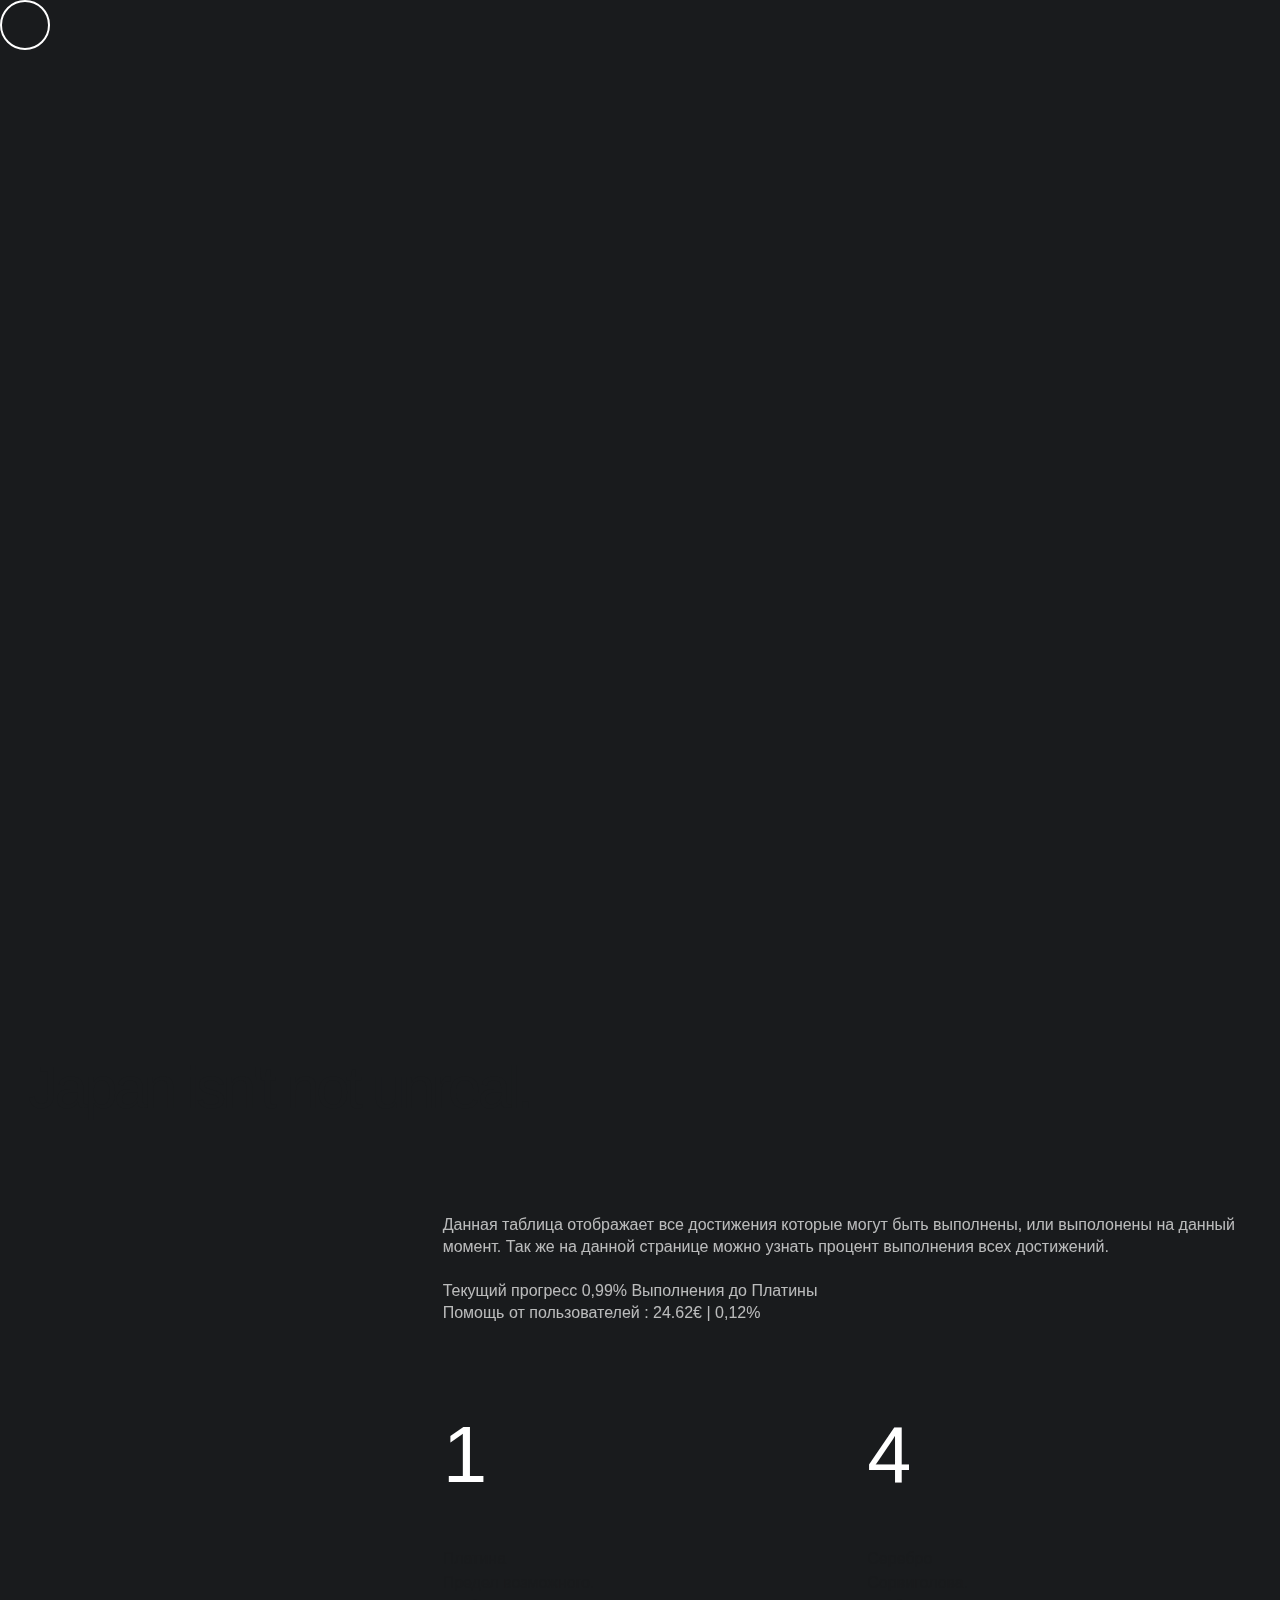
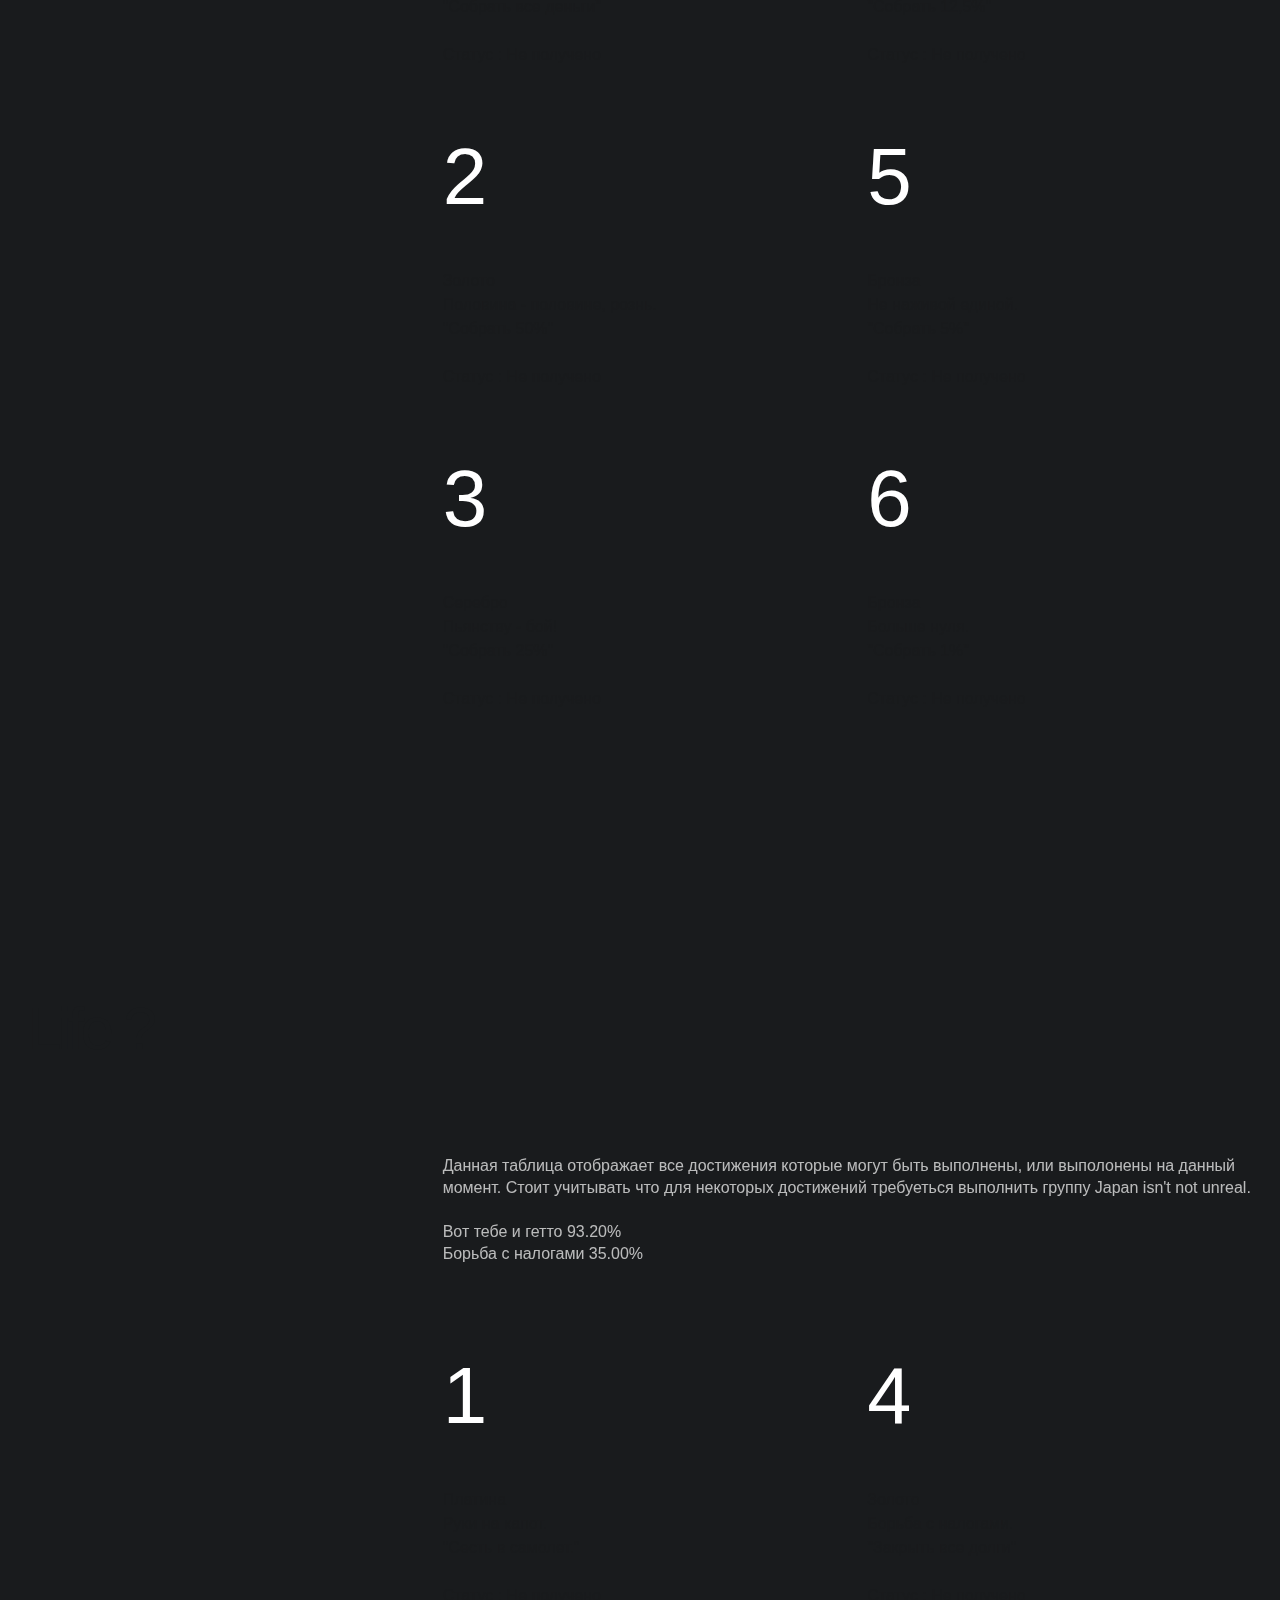
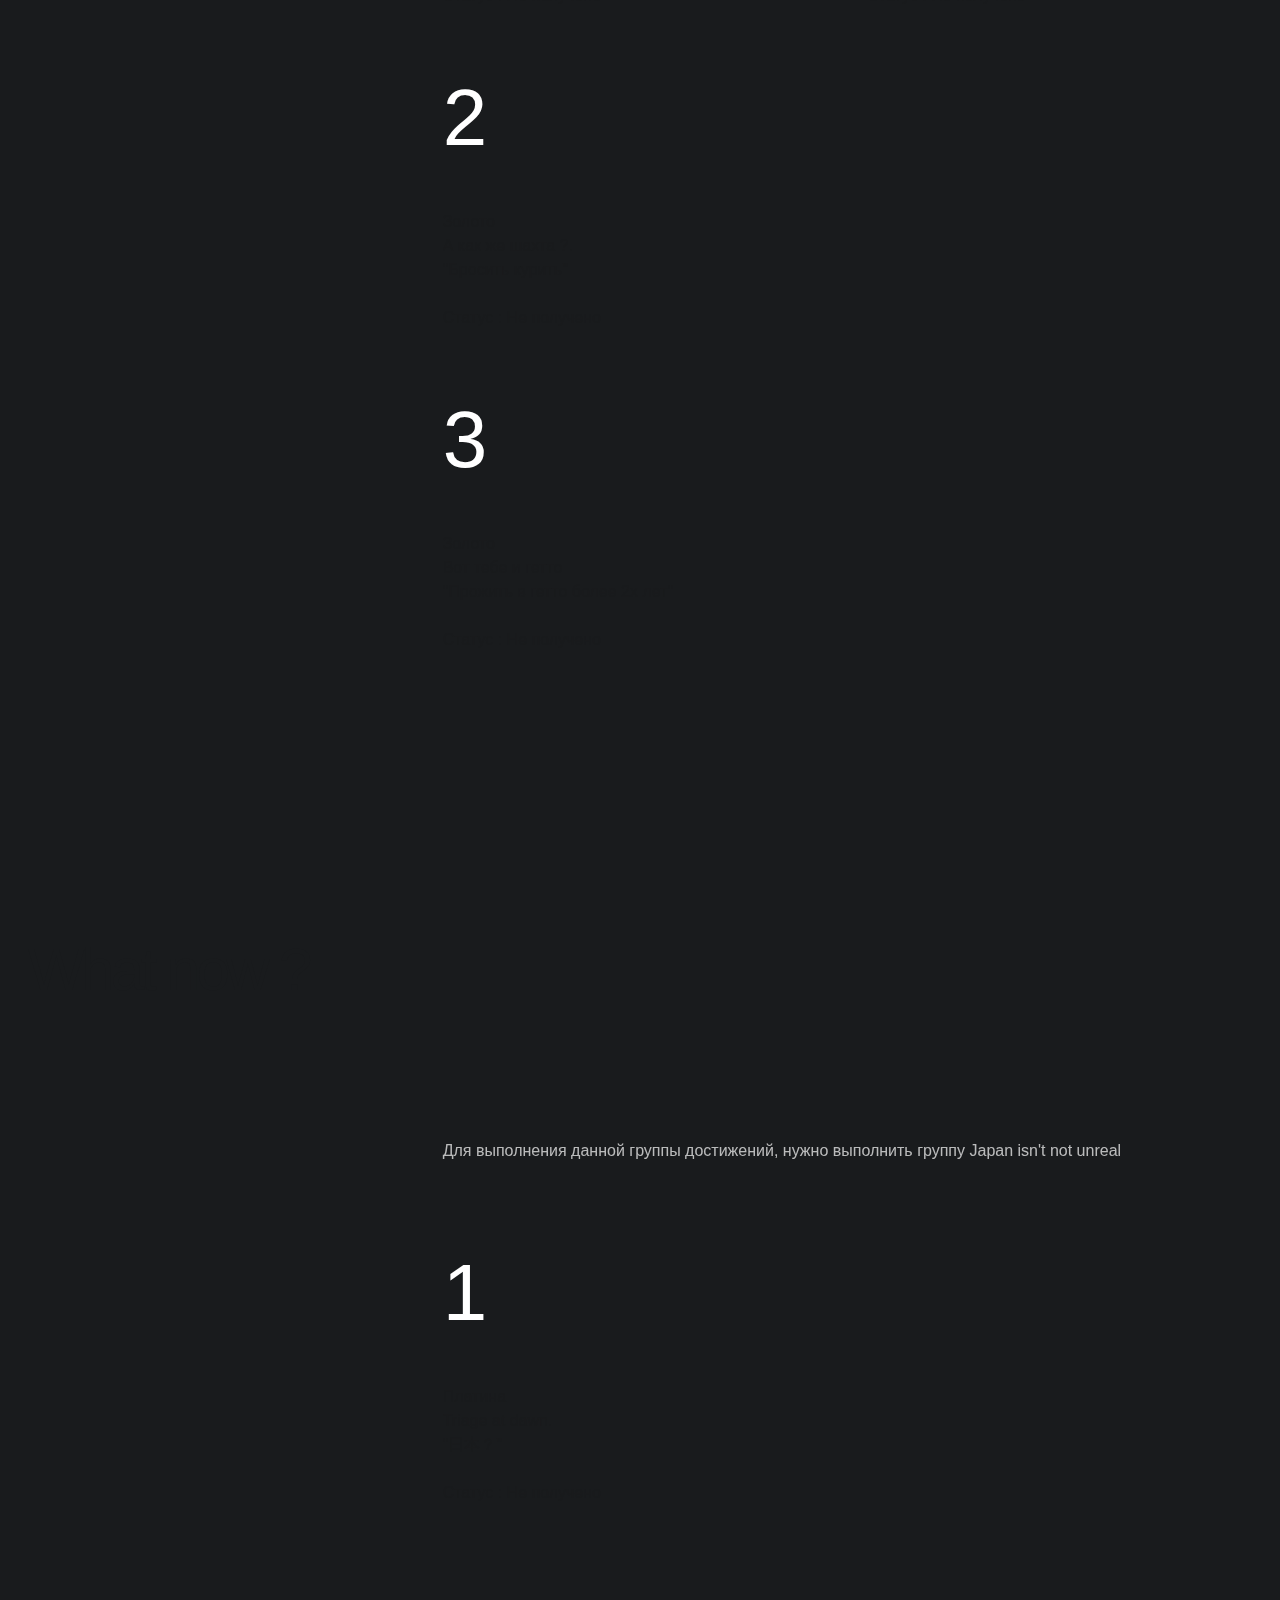
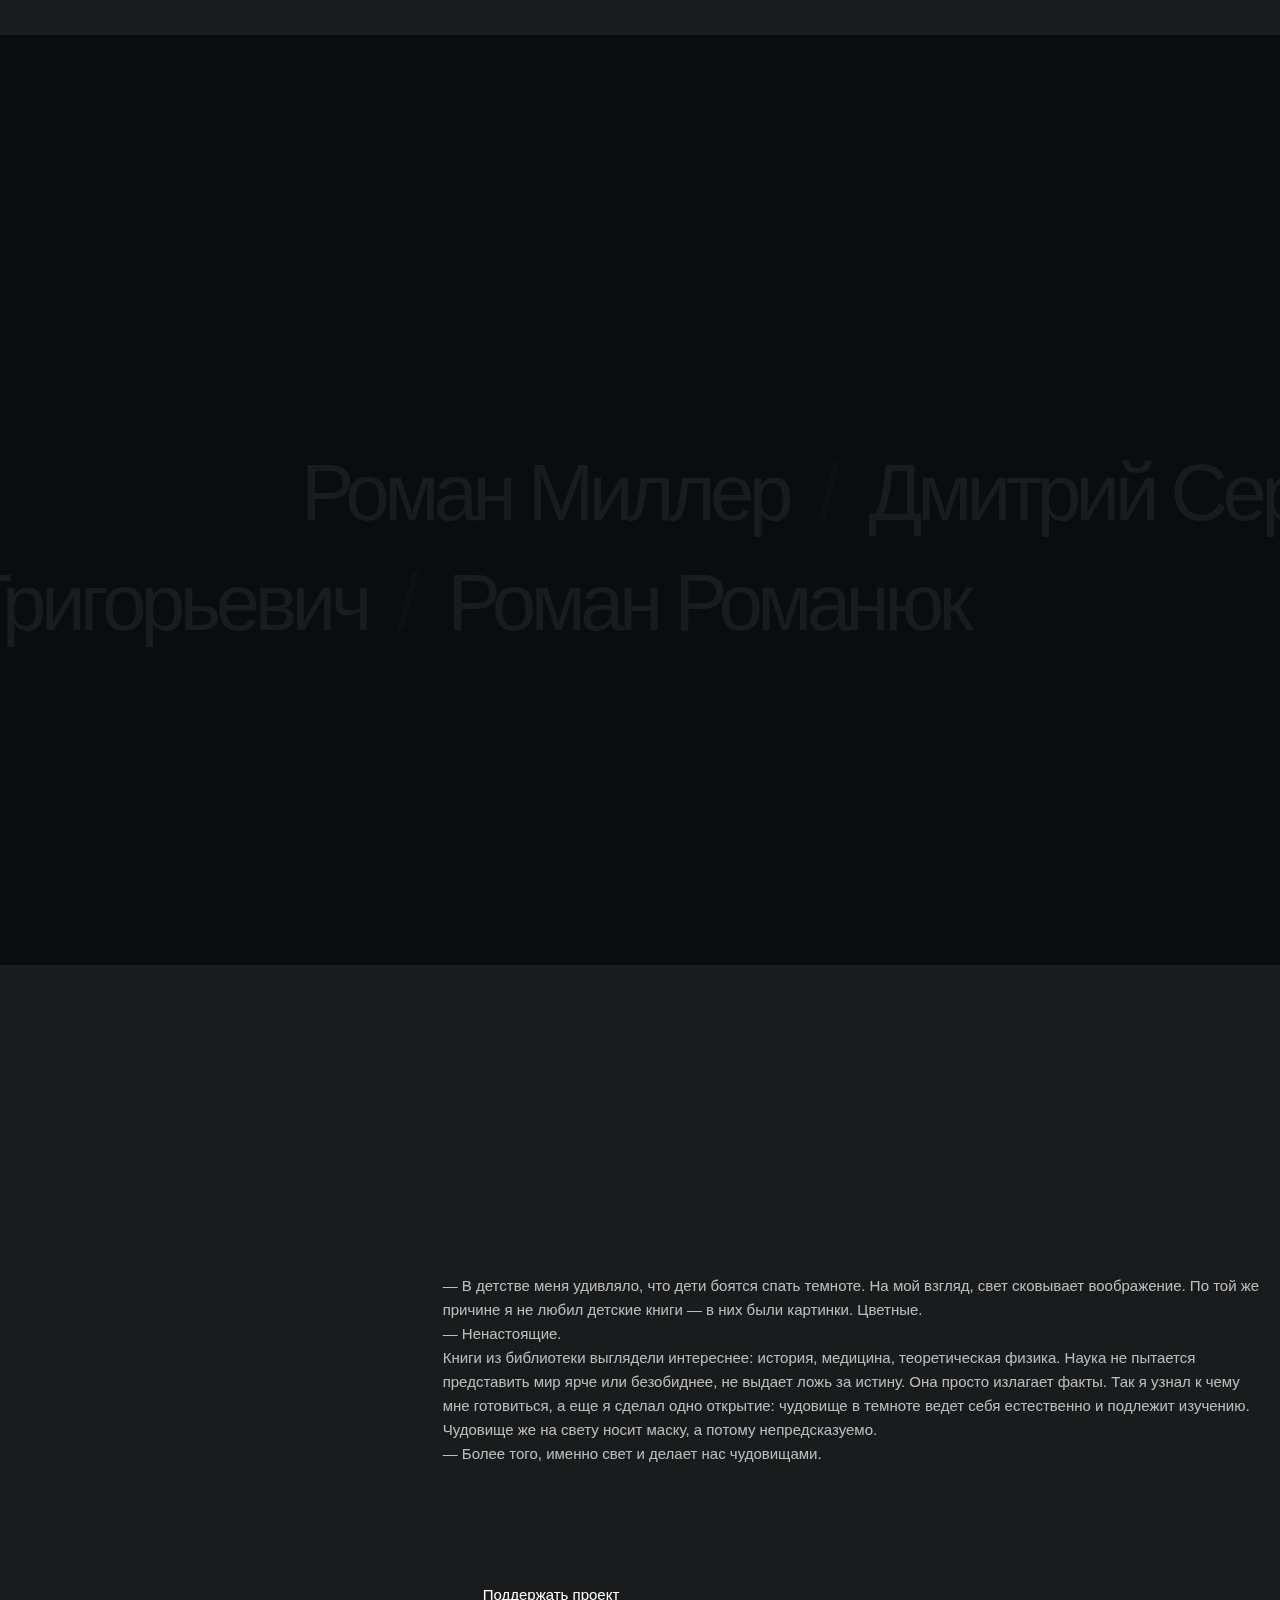
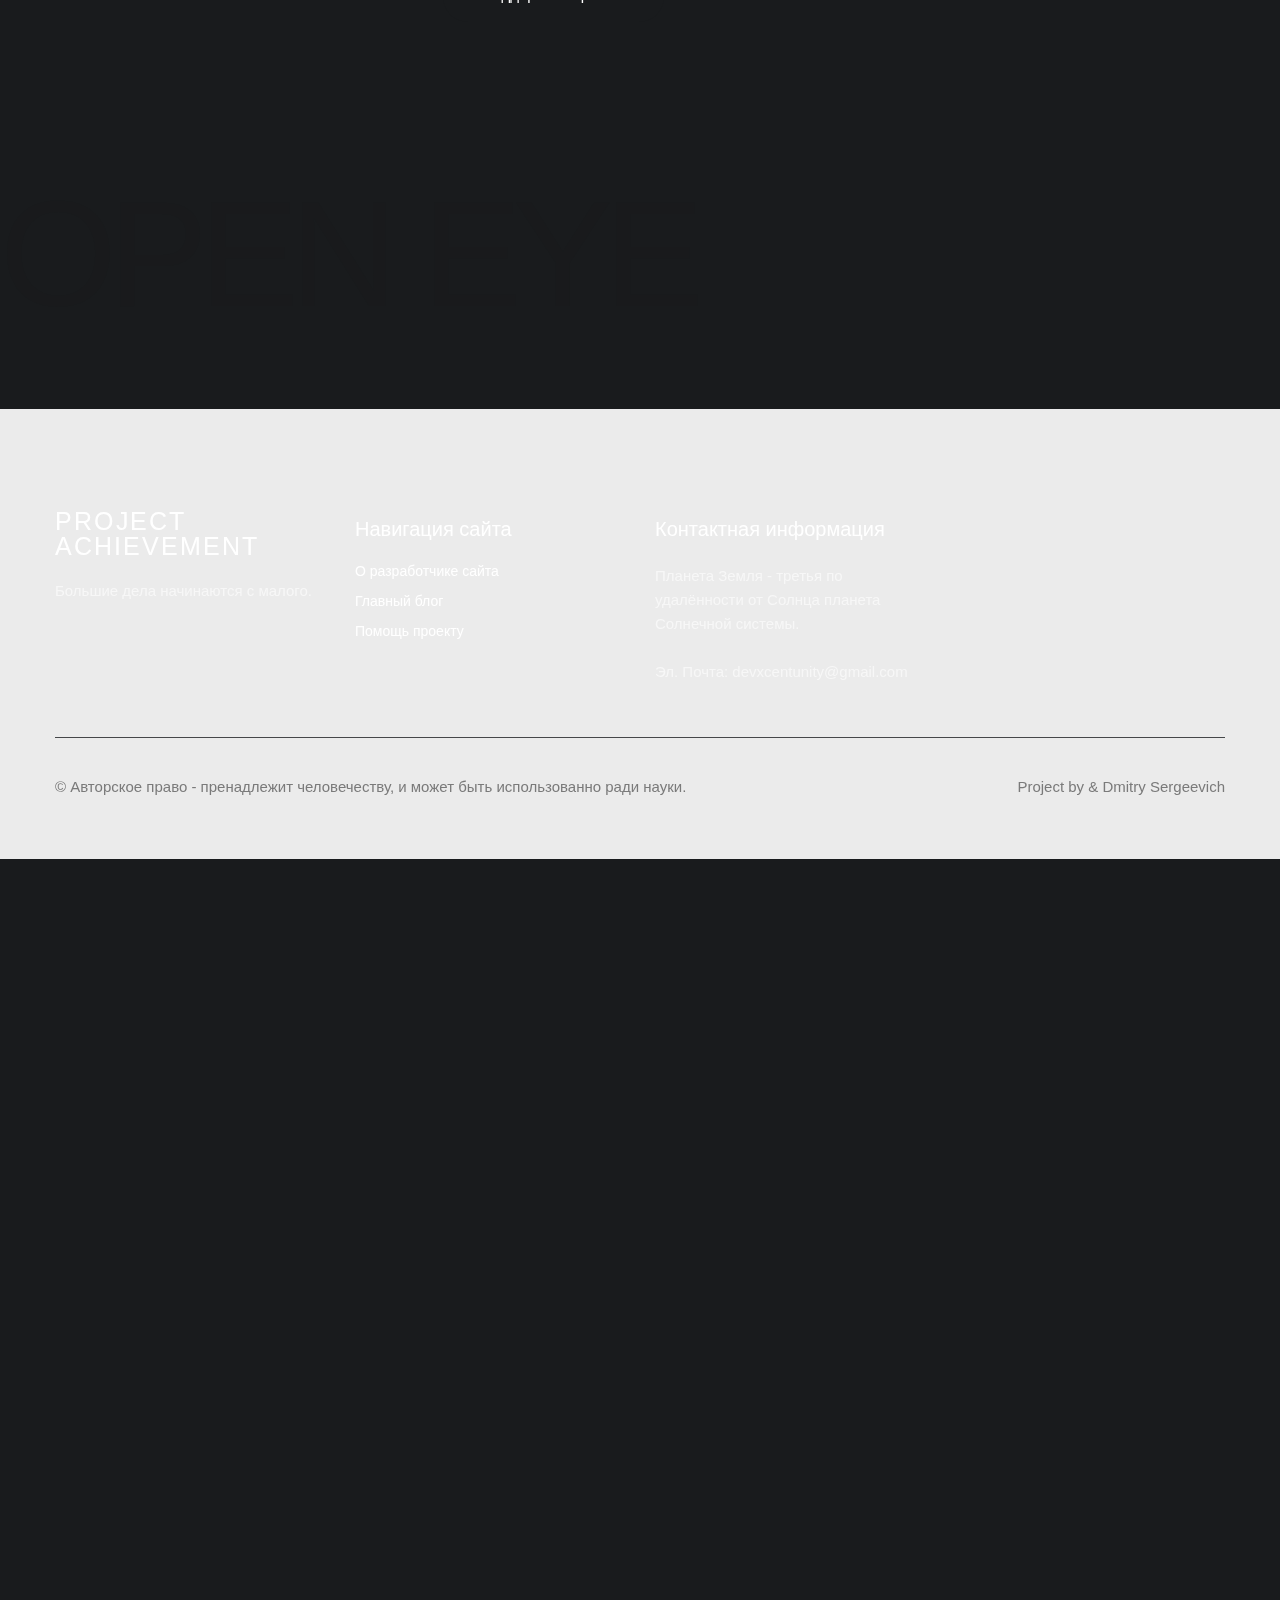
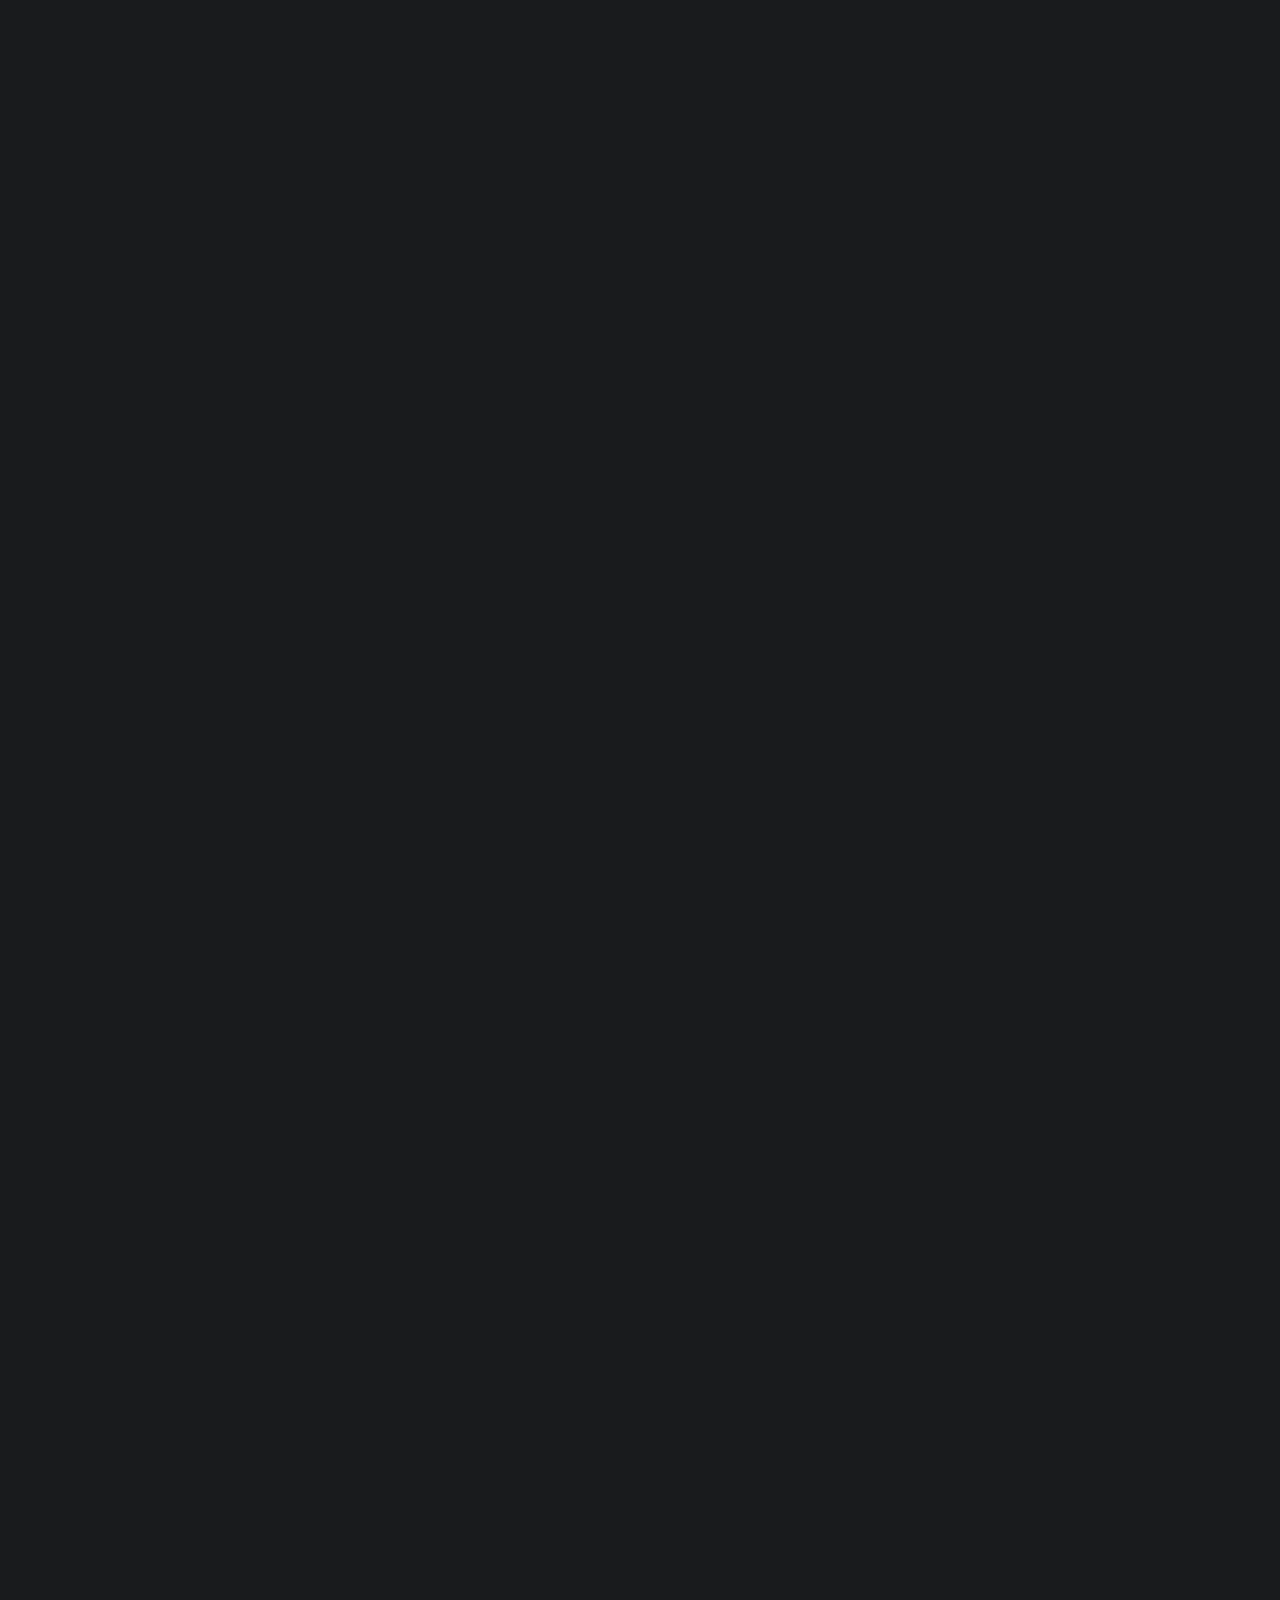
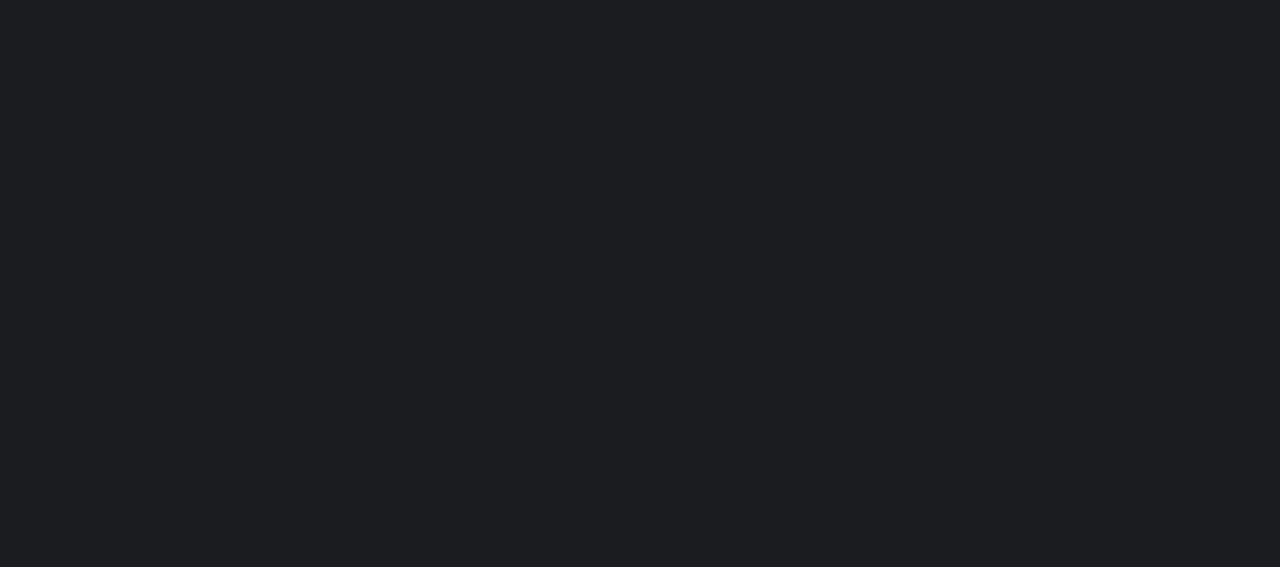
==== commit 6a6675ed: "Add files via upload" ====
--- a/index.html
+++ b/index.html
@@ -195,8 +195,10 @@
 					<div class="text-wrapper">
 						<h6 style="color: rgba(255, 255, 255, .7);" class="has-anim" data-stagger="0.05" data-duration="1.25" data-delay="1" data-animation="linesUp">
 							Данная таблица отображает все достижения которые могут быть выполнены, или выполонены на данный момент. Так же на данной странице можно узнать процент выполнения всех достижений.
-							<br><br>Текущий прогресс 0.85%
+							<br><br>Текущий прогресс 0,99%
 							Выполнения до Платины
+							<br>
+							Помощь от пользователей : 24.62€  | 0,12% 
 						</h6>
 					</div>
 					<span class="a-empty-space" style="height: 30px"></span>
@@ -209,38 +211,38 @@
 					<div data-delay="0" class="a-number-counter">
 						<div class="ac-number">1</div>
 						<span class="ac-sign"></span>
-						<div class="ac-title">Платина<br>Красное солнце над фудзиямой.<br>"Собрать все деньги"<br><br>Статус : Не получено</div>
+						<div class="ac-title">Платина<br>Предел возможного.<br>"Собрать все деньги"<br><br>Статус : Не получено</div>
 					</div>
 					<span class="a-empty-space counter_empty_height"></span>
 					<div data-delay="0" class="a-number-counter">
 						<div class="ac-number">2</div>
 						<span class="ac-sign"></span>
-						<div class="ac-title">Золото<br>Надежда умирает последней.<br>"Собрать 50%"<br><br>Статус : Не получено</div>
+						<div class="ac-title">Золото<br>Половина - половине, рознь.<br>"Собрать 50%"<br><br>Статус : Не получено</div>
 					</div>
 					<span class="a-empty-space counter_empty_height"></span>
 					<div data-delay="0" class="a-number-counter">
 						<div class="ac-number">3</div>
 						<span class="ac-sign"></span>
-						<div class="ac-title">Серебро<br>И восстанет душа из пепла.<br>"Собрать 25%"<br><br>Статус : Не получено</div>
+						<div class="ac-title">Серебро<br>Пьянству - бой!<br>"Собрать 25%"<br><br>Статус : Не получено</div>
 					</div>
 				</div>
 				<div class="c-col-4">
 					<div data-delay="0" class="a-number-counter">
 						<div class="ac-number">4</div>
 						<span class="ac-sign"></span>
-						<div class="ac-title">Серебро<br>Время - деньги.<br>"Собрать 12,5%"<br><br>Статус : Не получено</div>
+						<div class="ac-title">Серебро<br>Сорвиголова.<br>"Собрать 12,5%"<br><br>Статус : Не получено</div>
 					</div>
 					<span class="a-empty-space counter_empty_height"></span>
 					<div data-delay="0" class="a-number-counter">
 						<div class="ac-number">5</div>
 						<span class="ac-sign"></span>
-						<div class="ac-title">Бронза<br>Самое сложное.<br>"Собрать 5%"<br><br>Статус : Не получено</div>
+						<div class="ac-title">Бронза<br>Не наживой единой.<br>"Собрать 5%"<br><br>Статус : Не получено</div>
 					</div>
 					<span class="a-empty-space counter_empty_height"></span>
 					<div data-delay="0" class="a-number-counter">
 						<div class="ac-number">6</div>
 						<span class="ac-sign"></span>
-						<div class="ac-title">Бронза<br>Начало положено.<br>"Собрать 1%"<br><br>Статус : Не получено</div>
+						<div class="ac-title">Бронза<br>Больше нуля.<br>"Собрать 1%"<br><br>Статус : Не получено</div>
 					</div>
 				</div>
 			</div>
@@ -253,6 +255,63 @@
 				<div class="c-col-12">
 					<div class="text-wrapper">
 						<h1 class="has-anim medium-title" data-stagger="0.01" data-duration="1.2" data-delay="0" data-animation="linesUp">
+							Life ?
+						</h1>
+					</div>
+				</div>
+				<div class="c-col-4 hide_mobile">
+				</div>
+				<div class="c-col-8">
+					<div class="text-wrapper">
+						<h6 style="color: rgba(255, 255, 255, .7);" class="has-anim" data-stagger="0.05" data-duration="1.25" data-delay="1" data-animation="linesUp">
+							Данная таблица отображает все достижения которые могут быть выполнены, или выполонены на данный момент. Стоит учитывать что для некоторых достижений требуеться выполнить группу Japan isn't not unreal.
+							<br><br>Вот тебе и гетто 93.20%
+							<br>Борьба с налогами 35.00%
+						</h6>
+					</div>
+					<span class="a-empty-space" style="height: 30px"></span>
+					<span data-color="hsla(0,0%,100%,.4)" data-anim="true" class="alioth-seperator"></span>
+					<span class="a-empty-space" style="height: 30px"></span>
+				</div>
+				<div class="c-col-4 hide_mobile">
+				</div>
+				<div class="c-col-4">
+					<div data-delay="0" class="a-number-counter">
+						<div class="ac-number">1</div>
+						<span class="ac-sign"></span>
+						<div class="ac-title">Платина<br>Руки на капот.<br>"Сесть в самолет."<br><br>Статус : Не получено</div>
+					</div>
+					<span class="a-empty-space counter_empty_height"></span>
+					<div data-delay="0" class="a-number-counter">
+						<div class="ac-number">2</div>
+						<span class="ac-sign"></span>
+						<div class="ac-title">Золото<br>А как же шахта ?.<br>"Бросить курить"<br><br>Статус : Не получено</div>
+					</div>
+					<span class="a-empty-space counter_empty_height"></span>
+					<div data-delay="0" class="a-number-counter">
+						<div class="ac-number">3</div>
+						<span class="ac-sign"></span>
+						<div class="ac-title">Золото<br>Вот тебе и гетто<br>"Прожить в гетто более 2х лет"<br><br>Статус : Не получено</div>
+					</div>
+				</div>
+				<div class="c-col-4">
+					<div data-delay="0" class="a-number-counter">
+						<div class="ac-number">4</div>
+						<span class="ac-sign"></span>
+						<div class="ac-title">Золото<br>Борьба с налогами.<br>"Закрыть все долги"<br><br>Статус : Не получено</div>
+					</div>
+					<!--<span class="a-empty-space counter_empty_height"></span>-->
+				</div>
+			</div>
+		</div>
+
+		<div class="section" id="secondSec">
+			<div class="wrapper indexing">
+				<span class="a-empty-space hide_mobile" style="height: 150px"></span>
+				<span class="a-empty-space hide_desktop" style="height: 80px"></span>
+				<div class="c-col-12">
+					<div class="text-wrapper">
+						<h1 class="has-anim medium-title" data-stagger="0.01" data-duration="1.2" data-delay="0" data-animation="linesUp">
 							What now ?
 						</h1>
 					</div>
@@ -275,7 +334,7 @@
 					<div data-delay="0" class="a-number-counter">
 						<div class="ac-number">1</div>
 						<span class="ac-sign"></span>
-						<div class="ac-title">Платина<br>Triage at dawn.<br>"Прилететь в Японию"<br><br>Статус : Не получено</div>
+						<div class="ac-title">Платина<br>Triage at dawn.<br>"日本？"<br><br>Статус : Не получено</div>
 					</div>
 				</div>
 			</div>
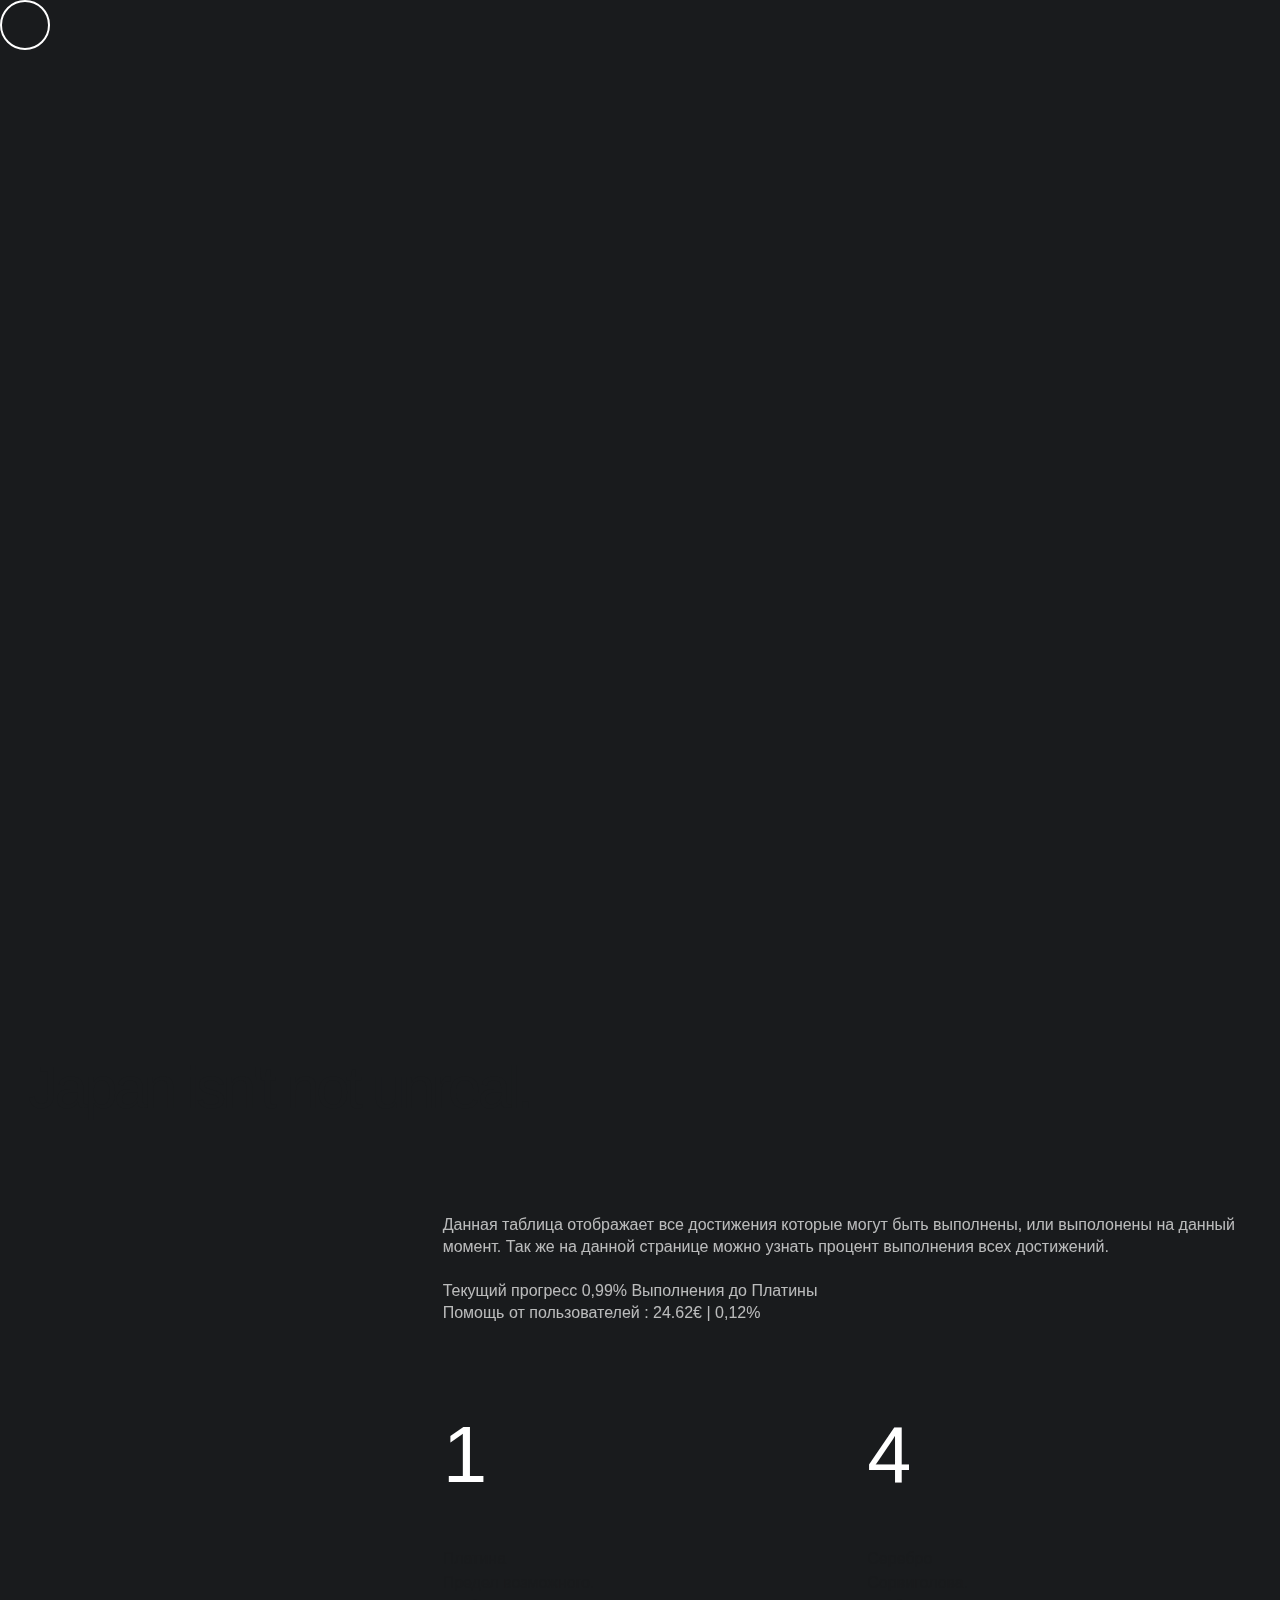
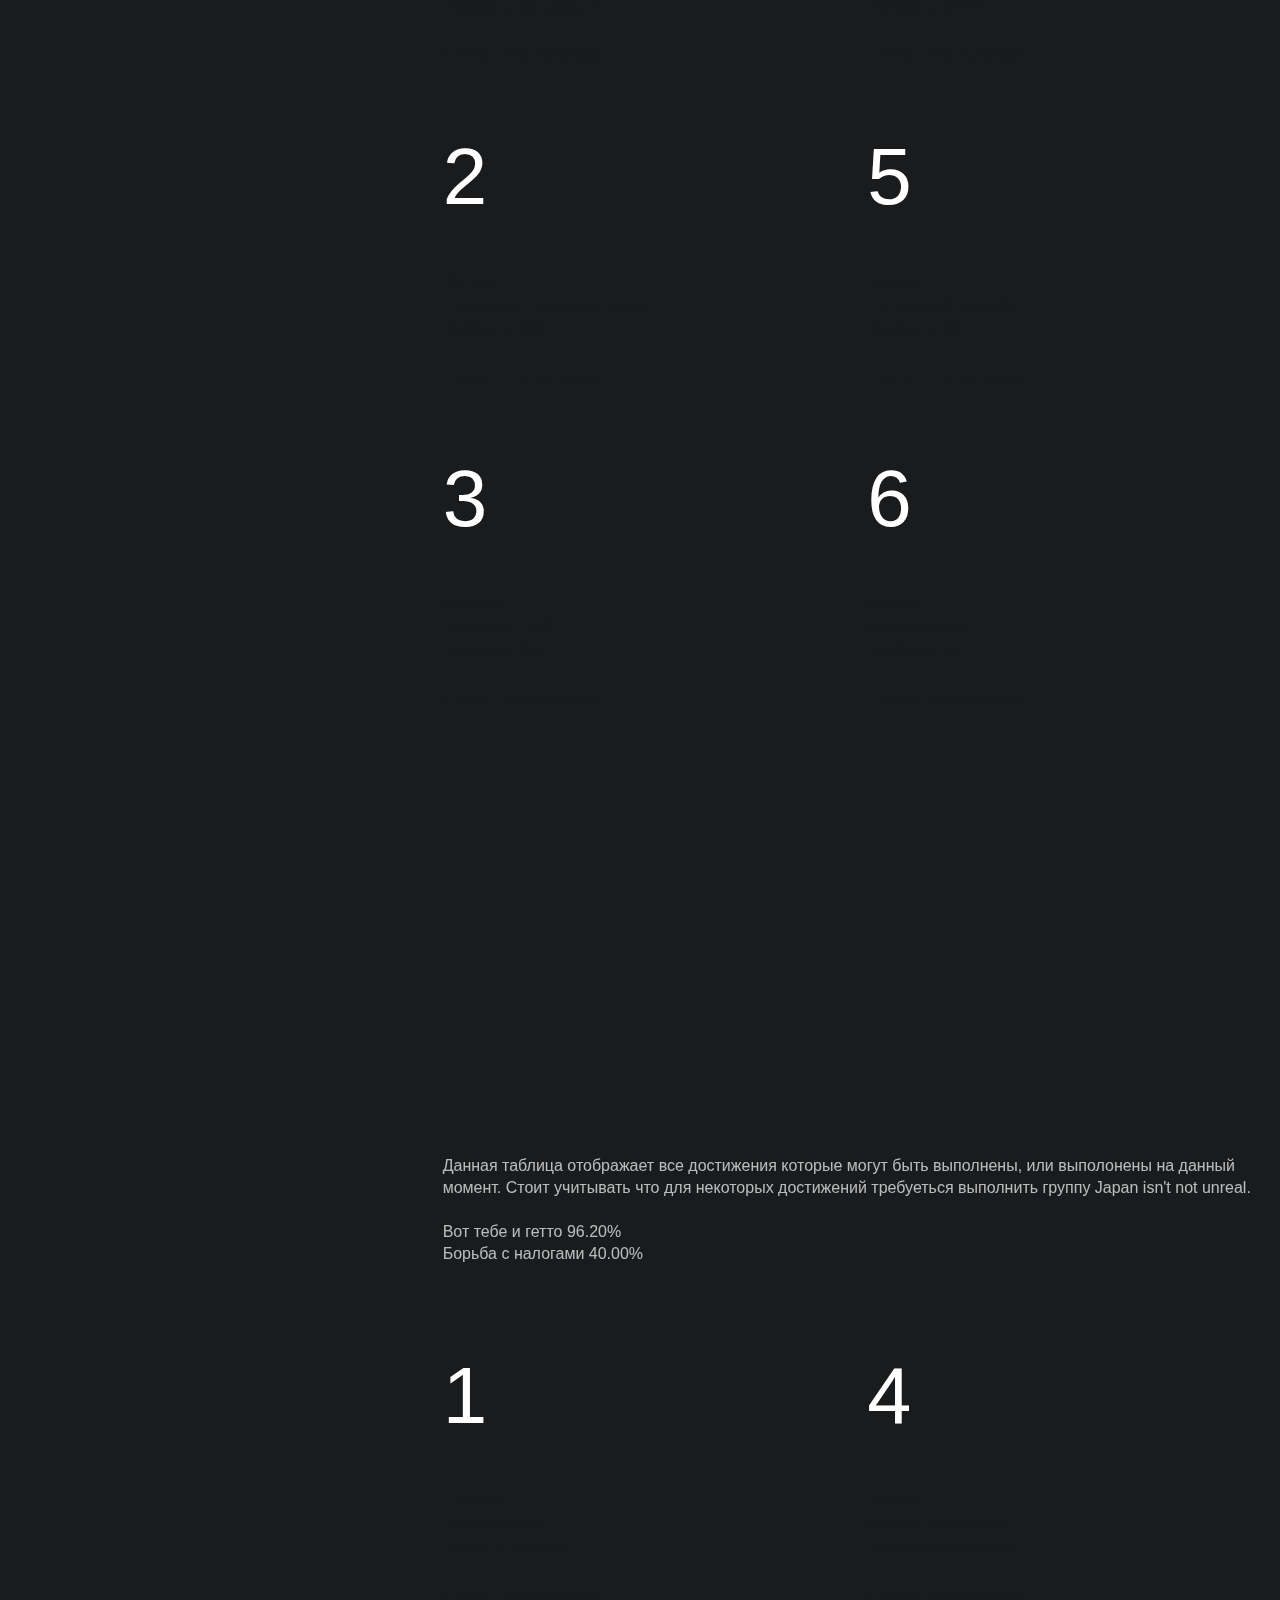
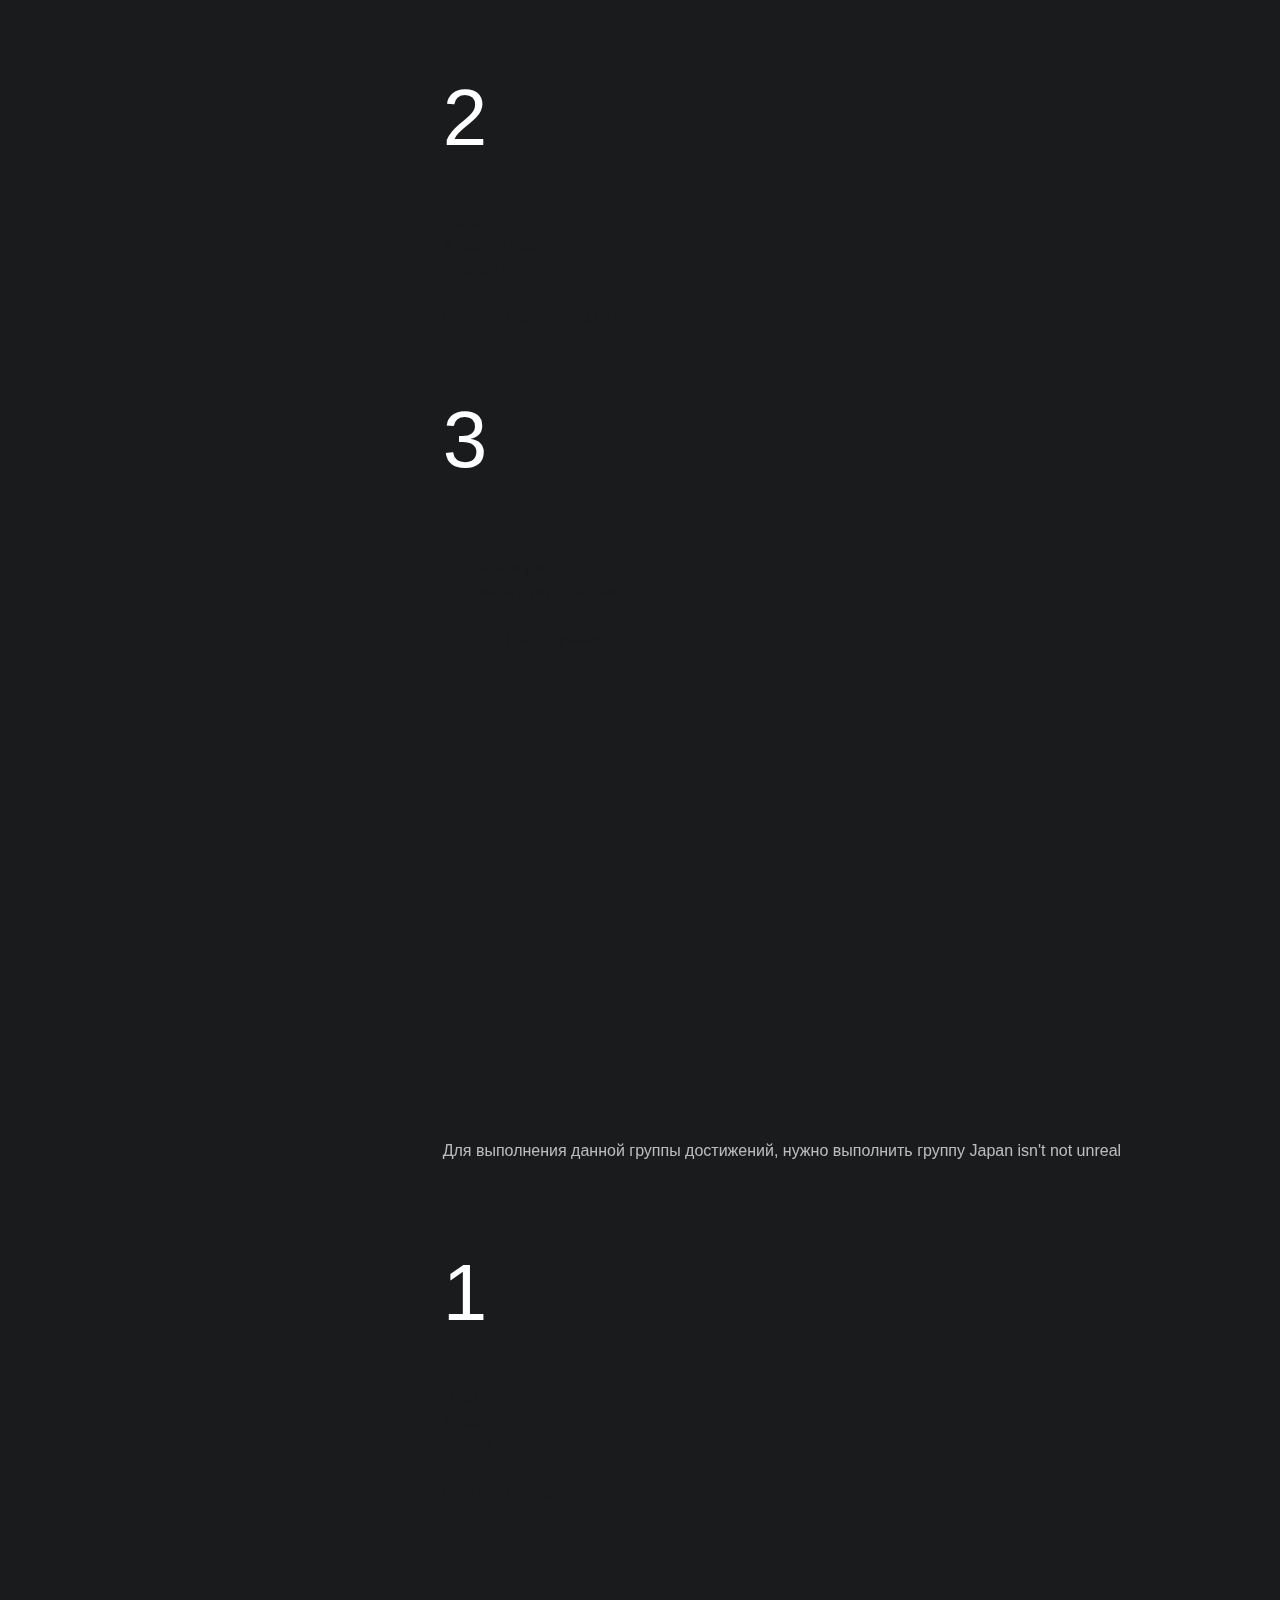
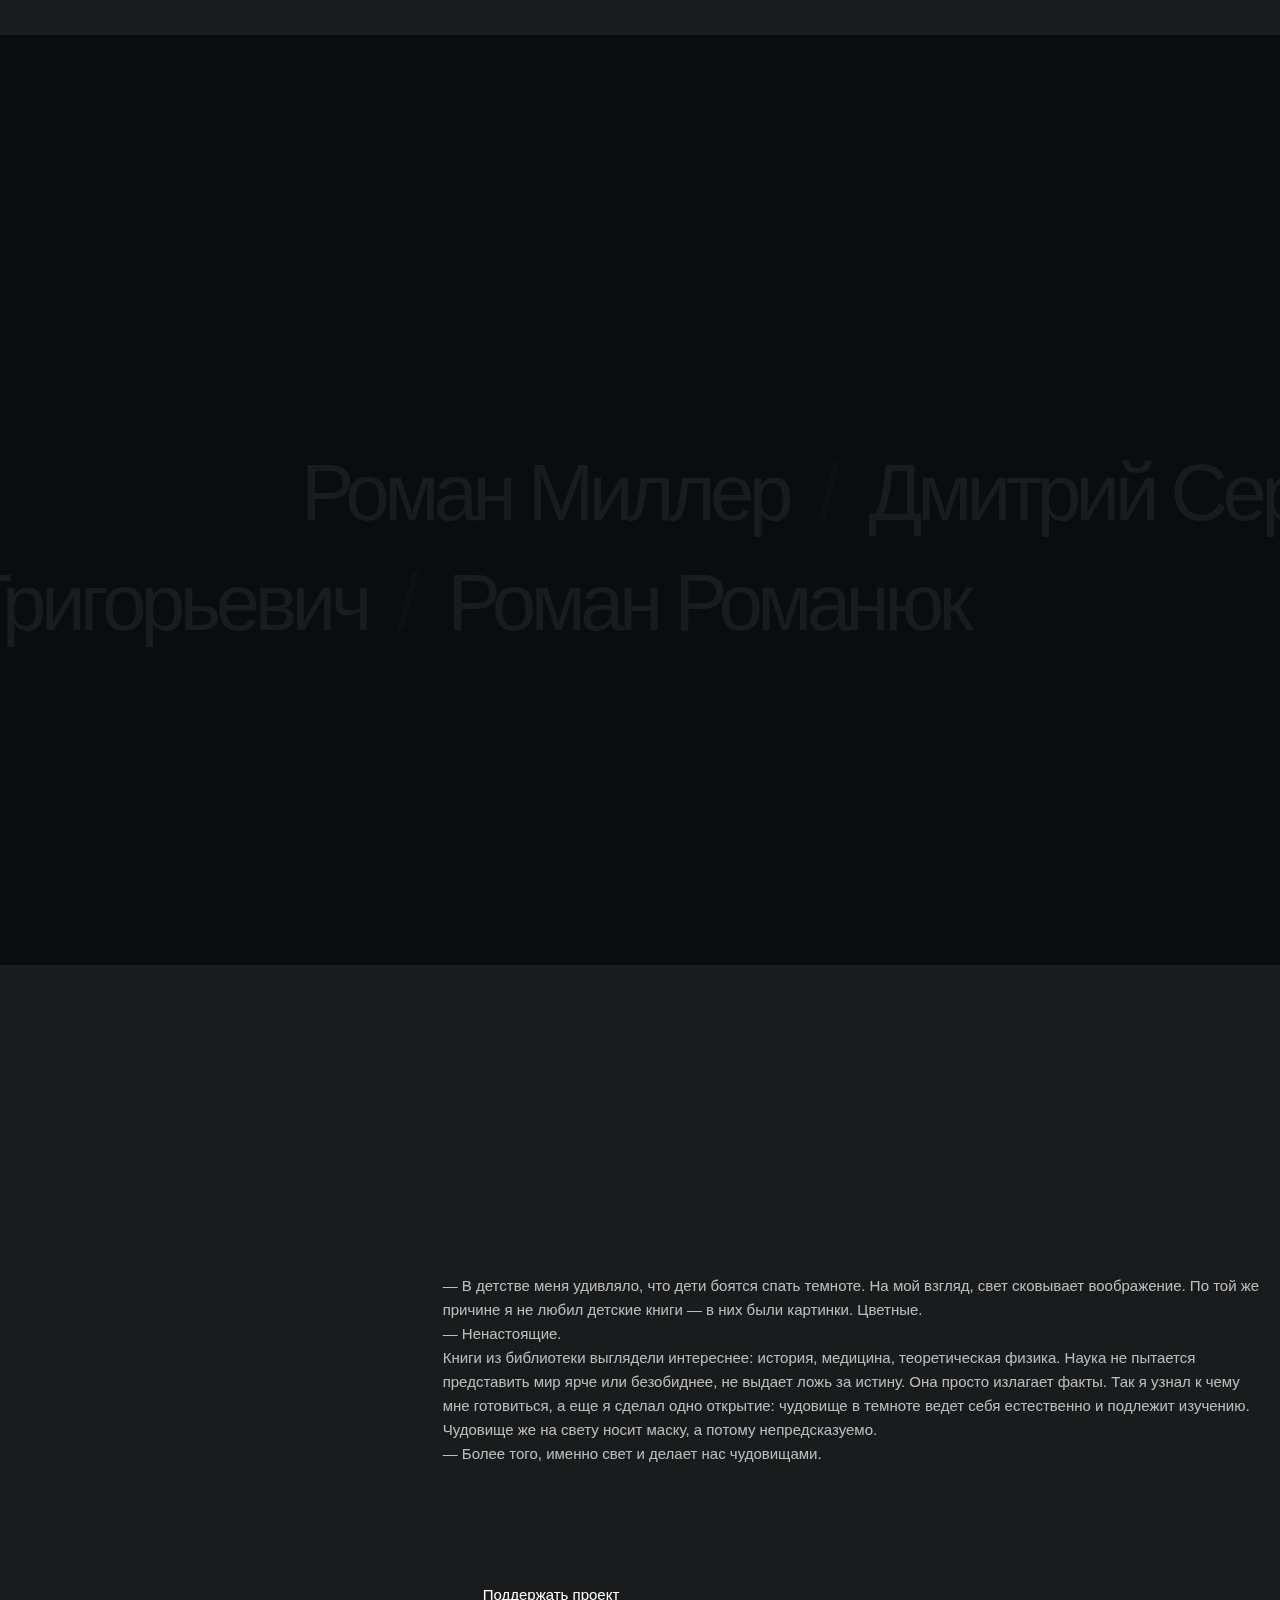
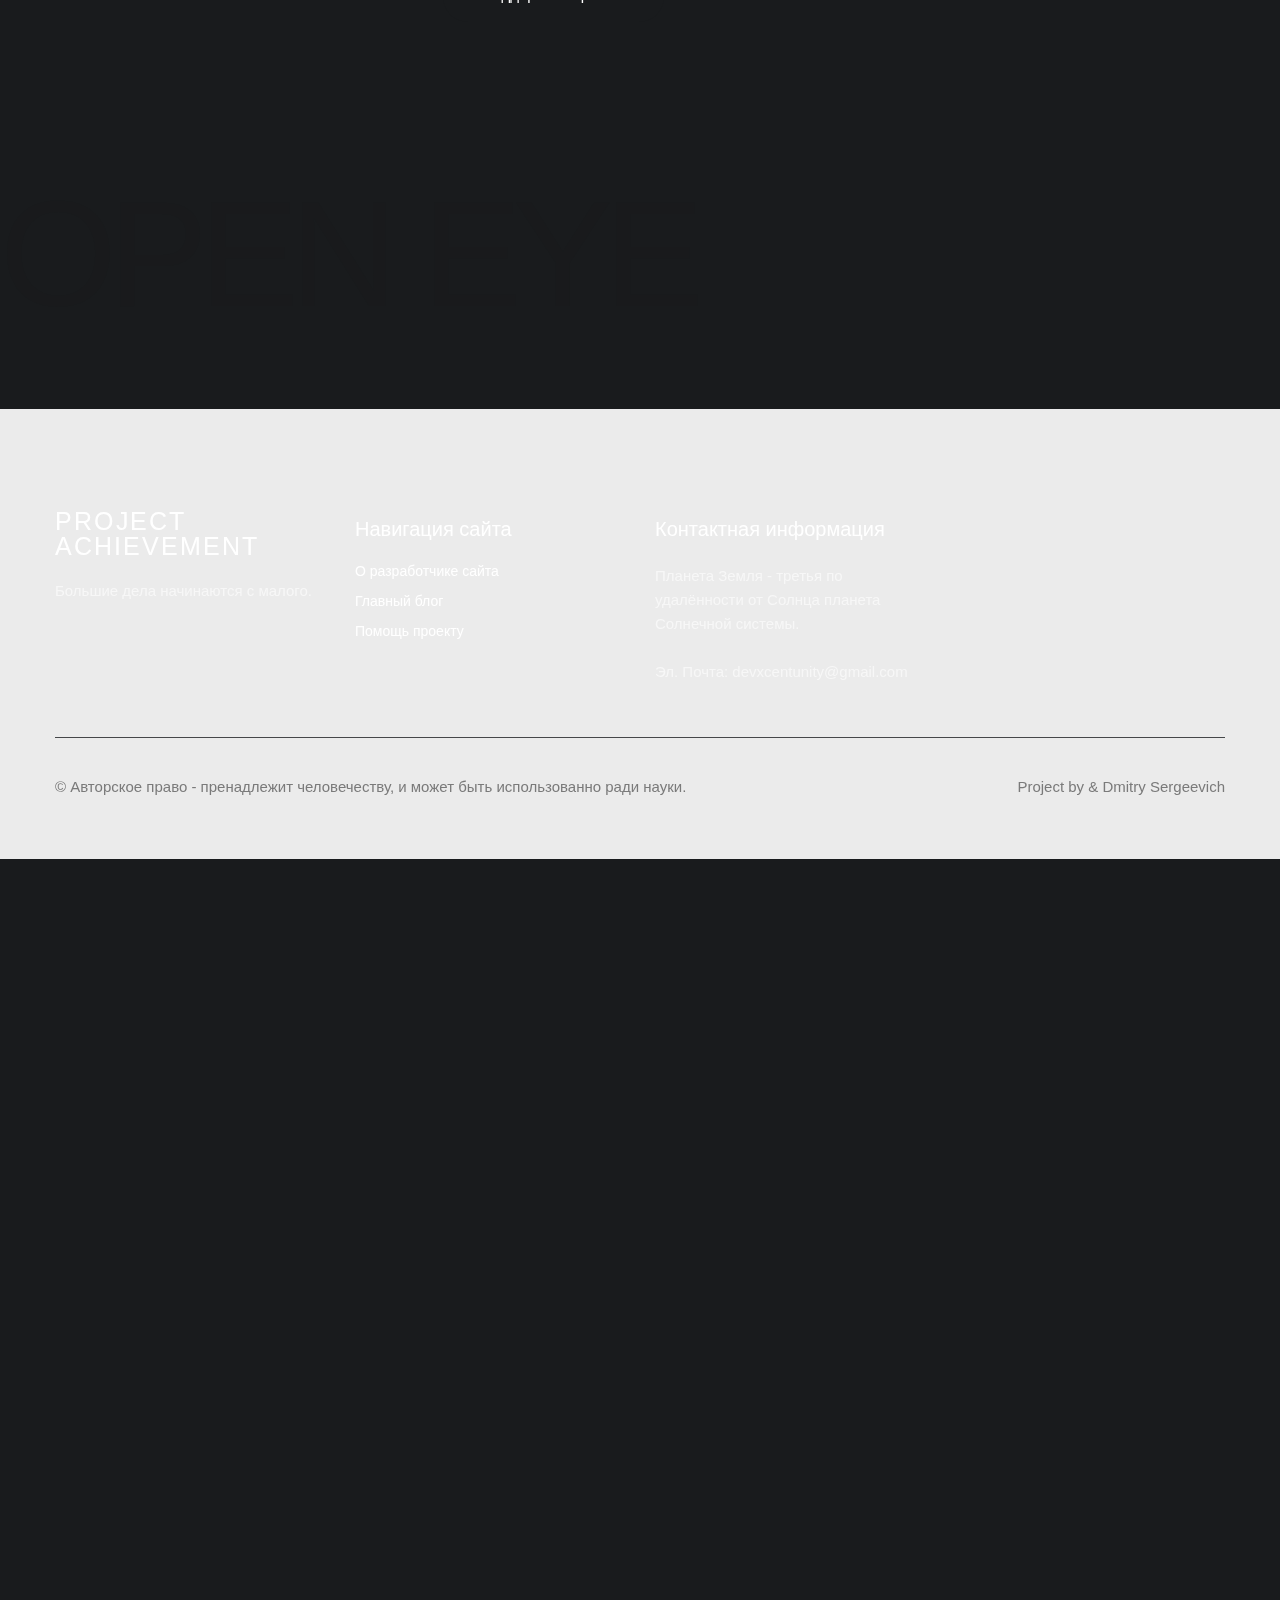
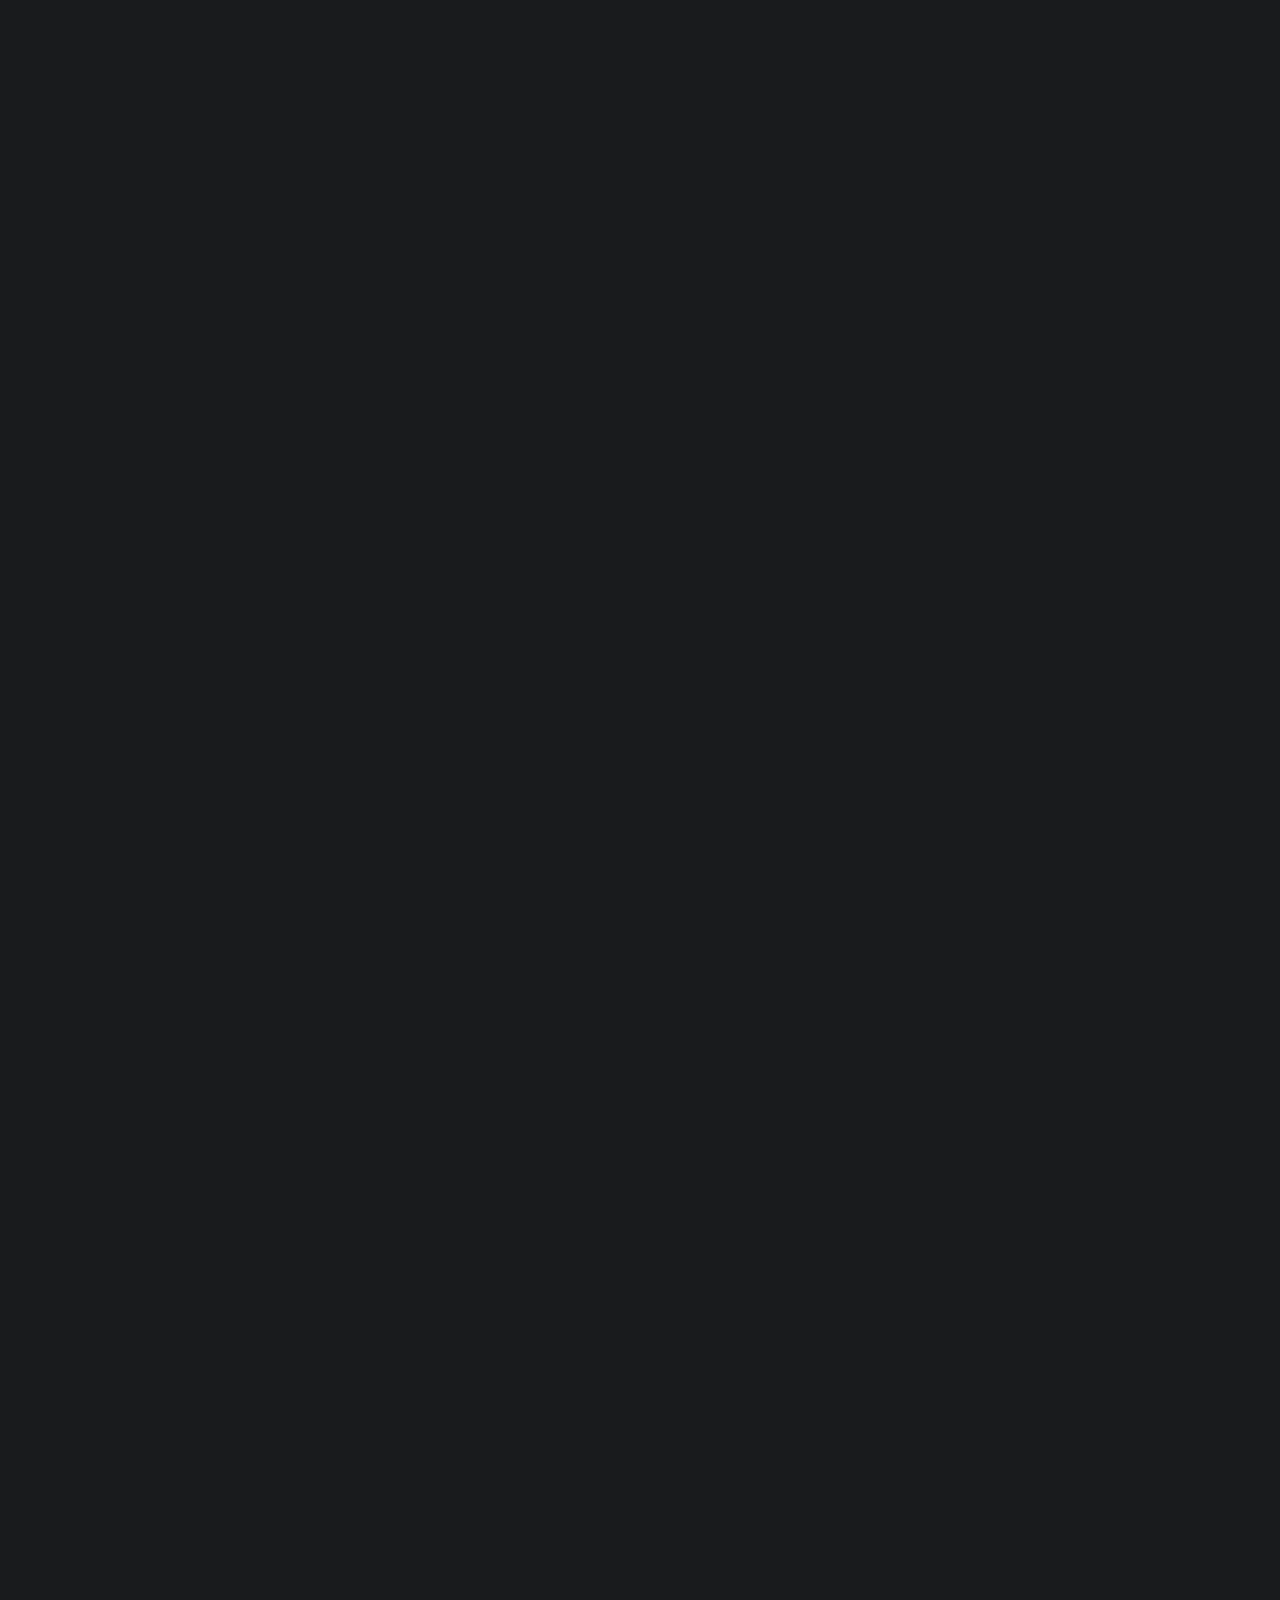
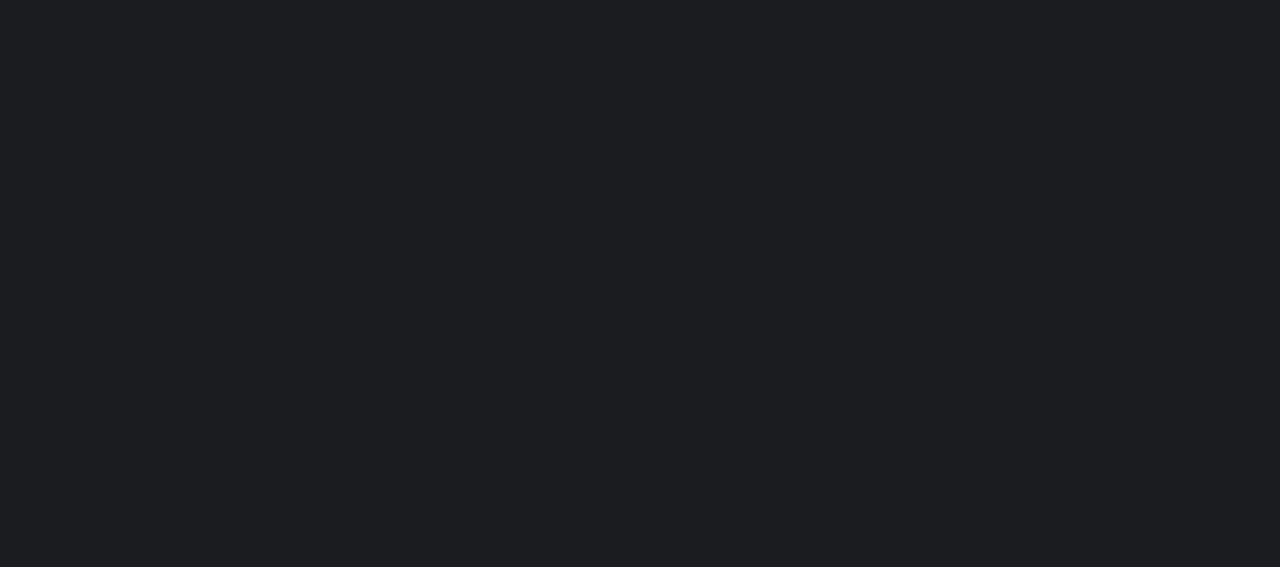
==== commit d7cbacd5: "Update index.html" ====
--- a/index.html
+++ b/index.html
@@ -265,8 +265,8 @@
 					<div class="text-wrapper">
 						<h6 style="color: rgba(255, 255, 255, .7);" class="has-anim" data-stagger="0.05" data-duration="1.25" data-delay="1" data-animation="linesUp">
 							Данная таблица отображает все достижения которые могут быть выполнены, или выполонены на данный момент. Стоит учитывать что для некоторых достижений требуеться выполнить группу Japan isn't not unreal.
-							<br><br>Вот тебе и гетто 93.20%
-							<br>Борьба с налогами 35.00%
+							<br><br>Вот тебе и гетто 96.20%
+							<br>Борьба с налогами 40.00%
 						</h6>
 					</div>
 					<span class="a-empty-space" style="height: 30px"></span>
@@ -285,7 +285,7 @@
 					<div data-delay="0" class="a-number-counter">
 						<div class="ac-number">2</div>
 						<span class="ac-sign"></span>
-						<div class="ac-title">Золото<br>А как же шахта ?.<br>"Бросить курить"<br><br>Статус : Не получено</div>
+						<div class="ac-title">Золото<br>А как же шахта ?.<br>"Бросить курить"<br><br>Статус : Получено 11.17 </div>
 					</div>
 					<span class="a-empty-space counter_empty_height"></span>
 					<div data-delay="0" class="a-number-counter">
@@ -595,4 +595,4 @@
 	
 
 
- + 
